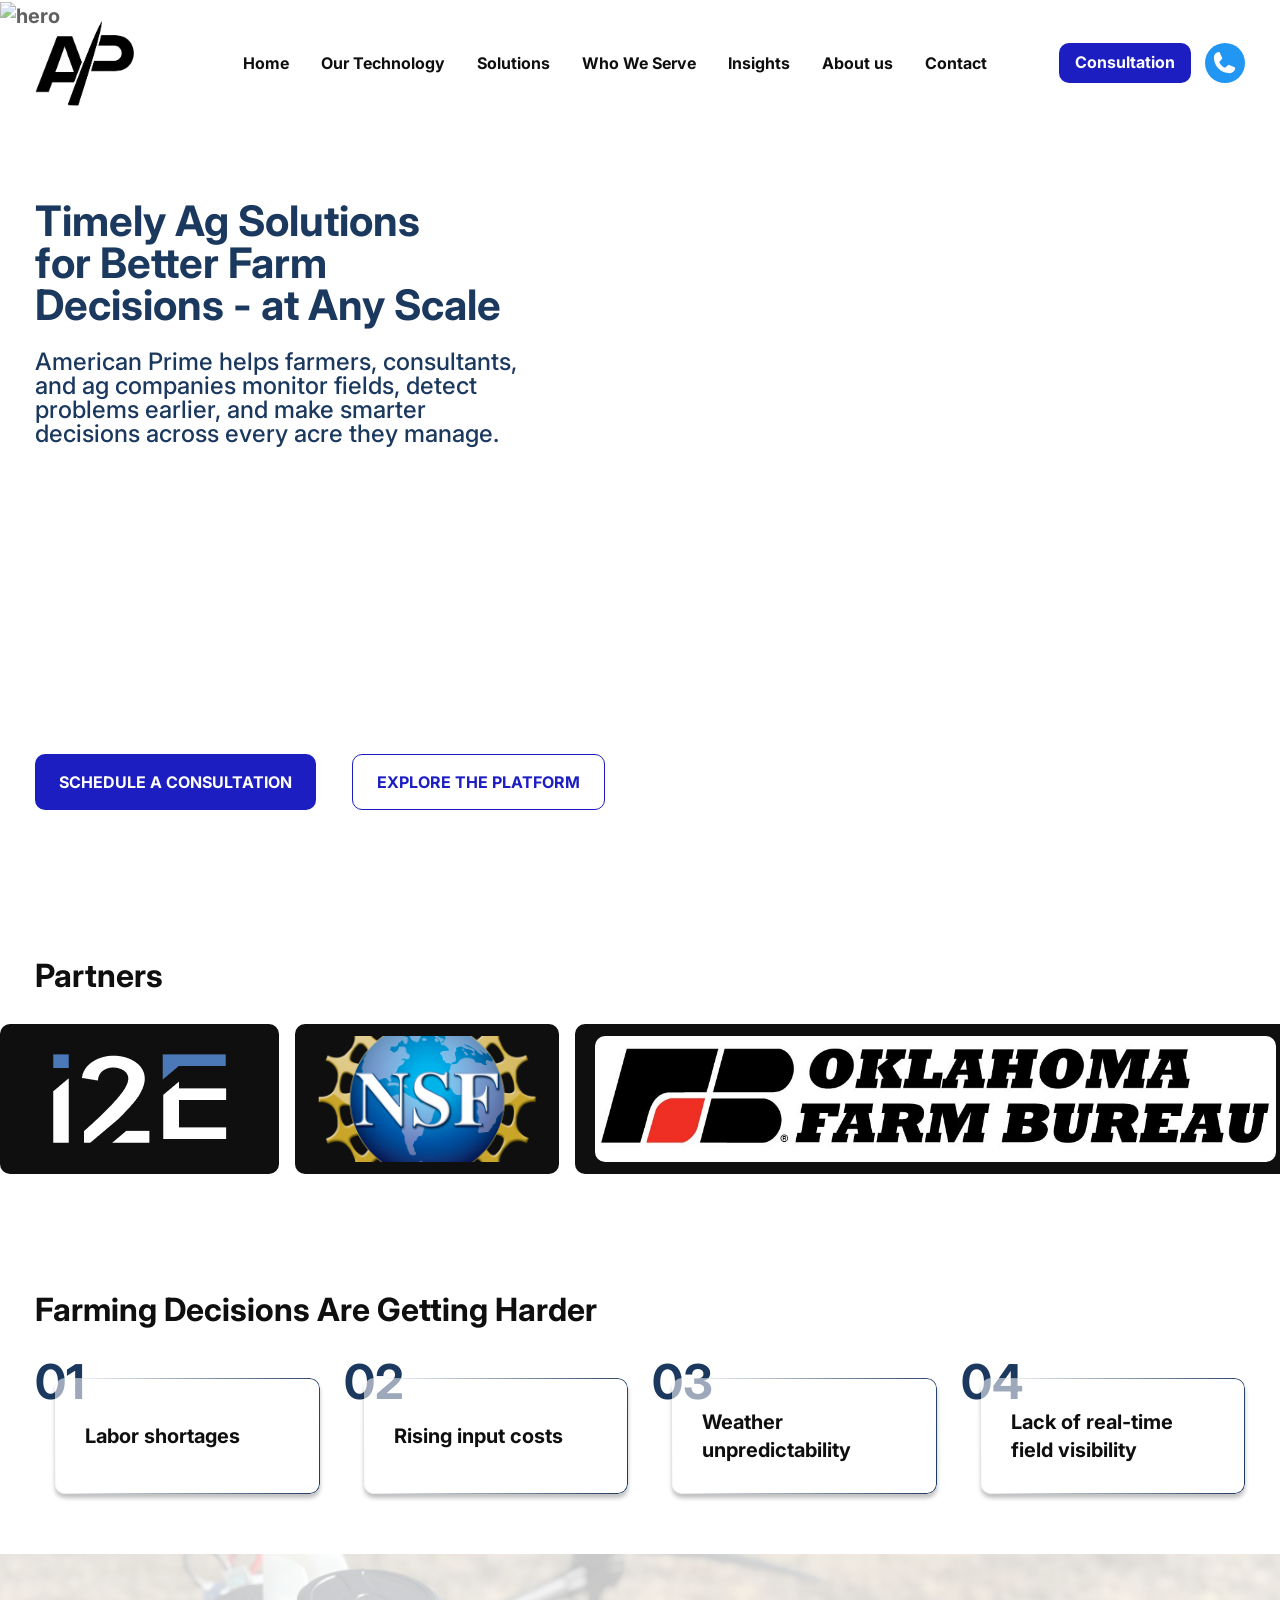
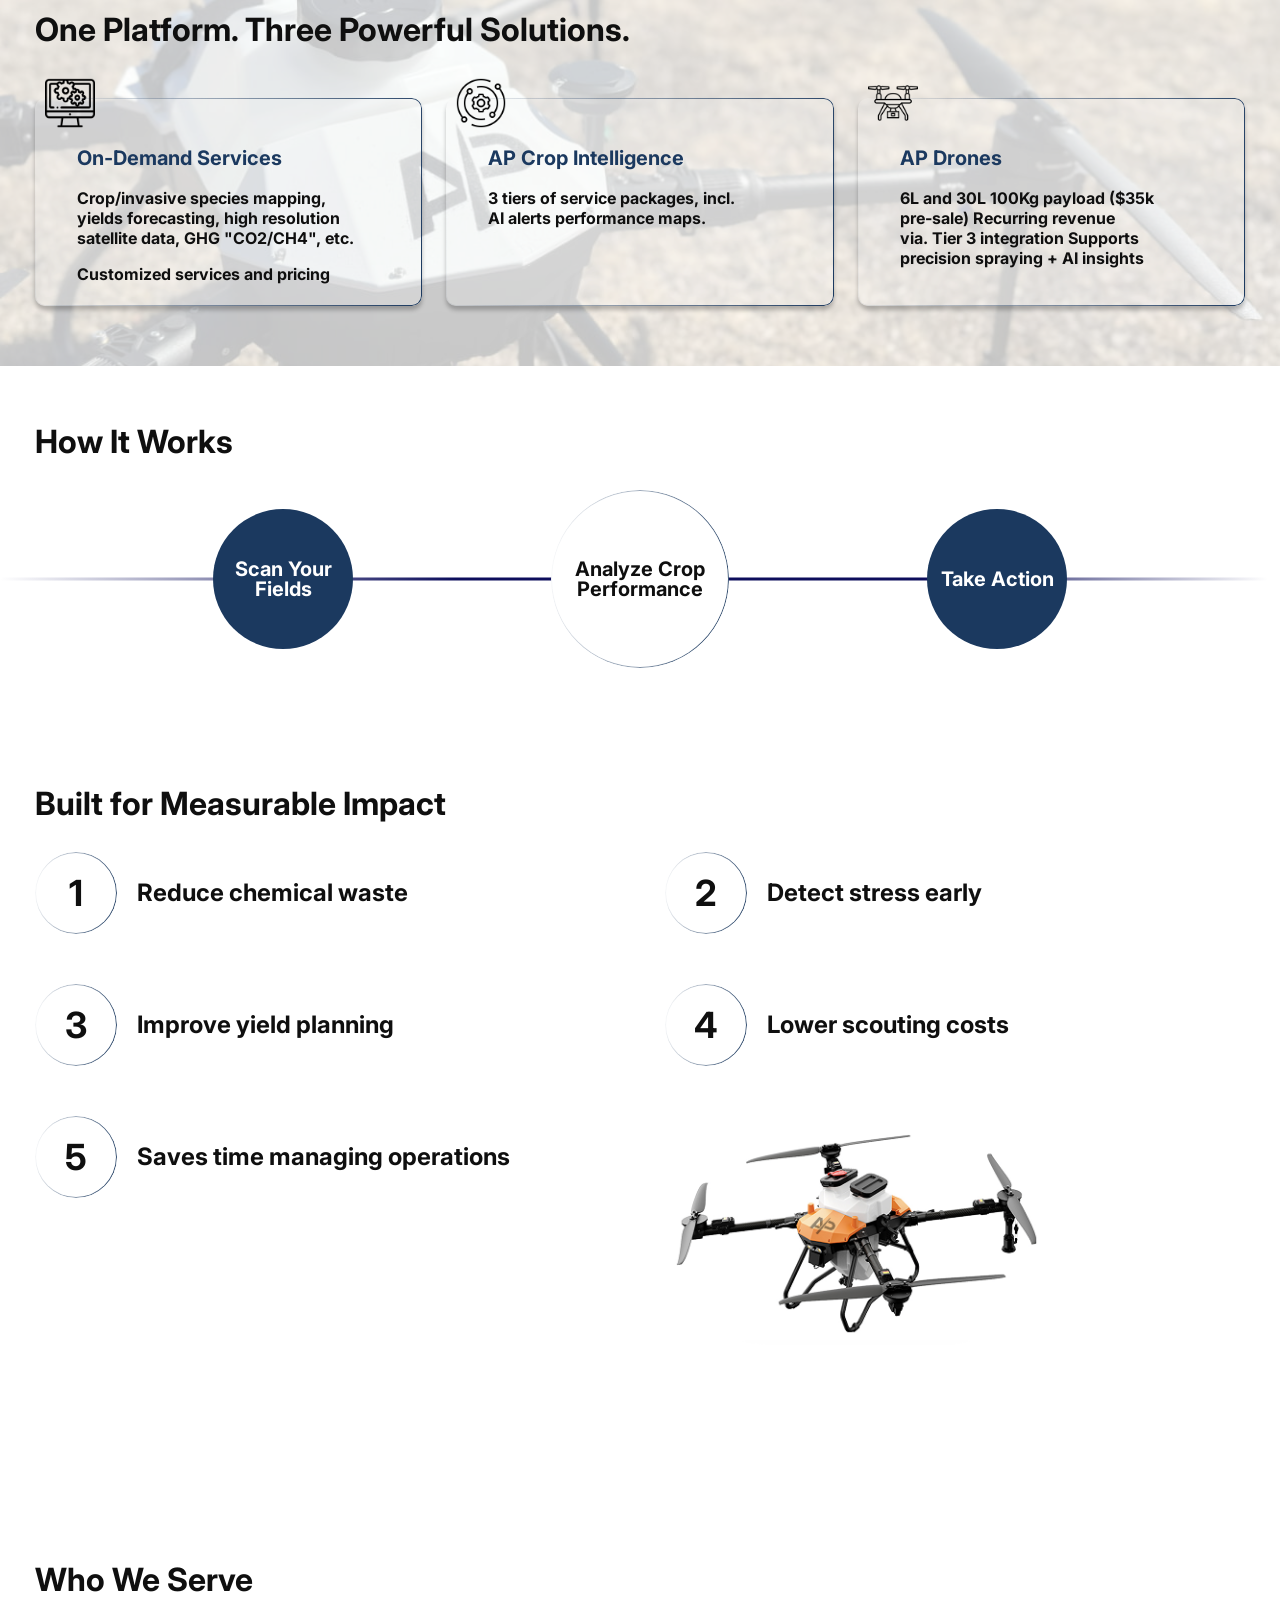
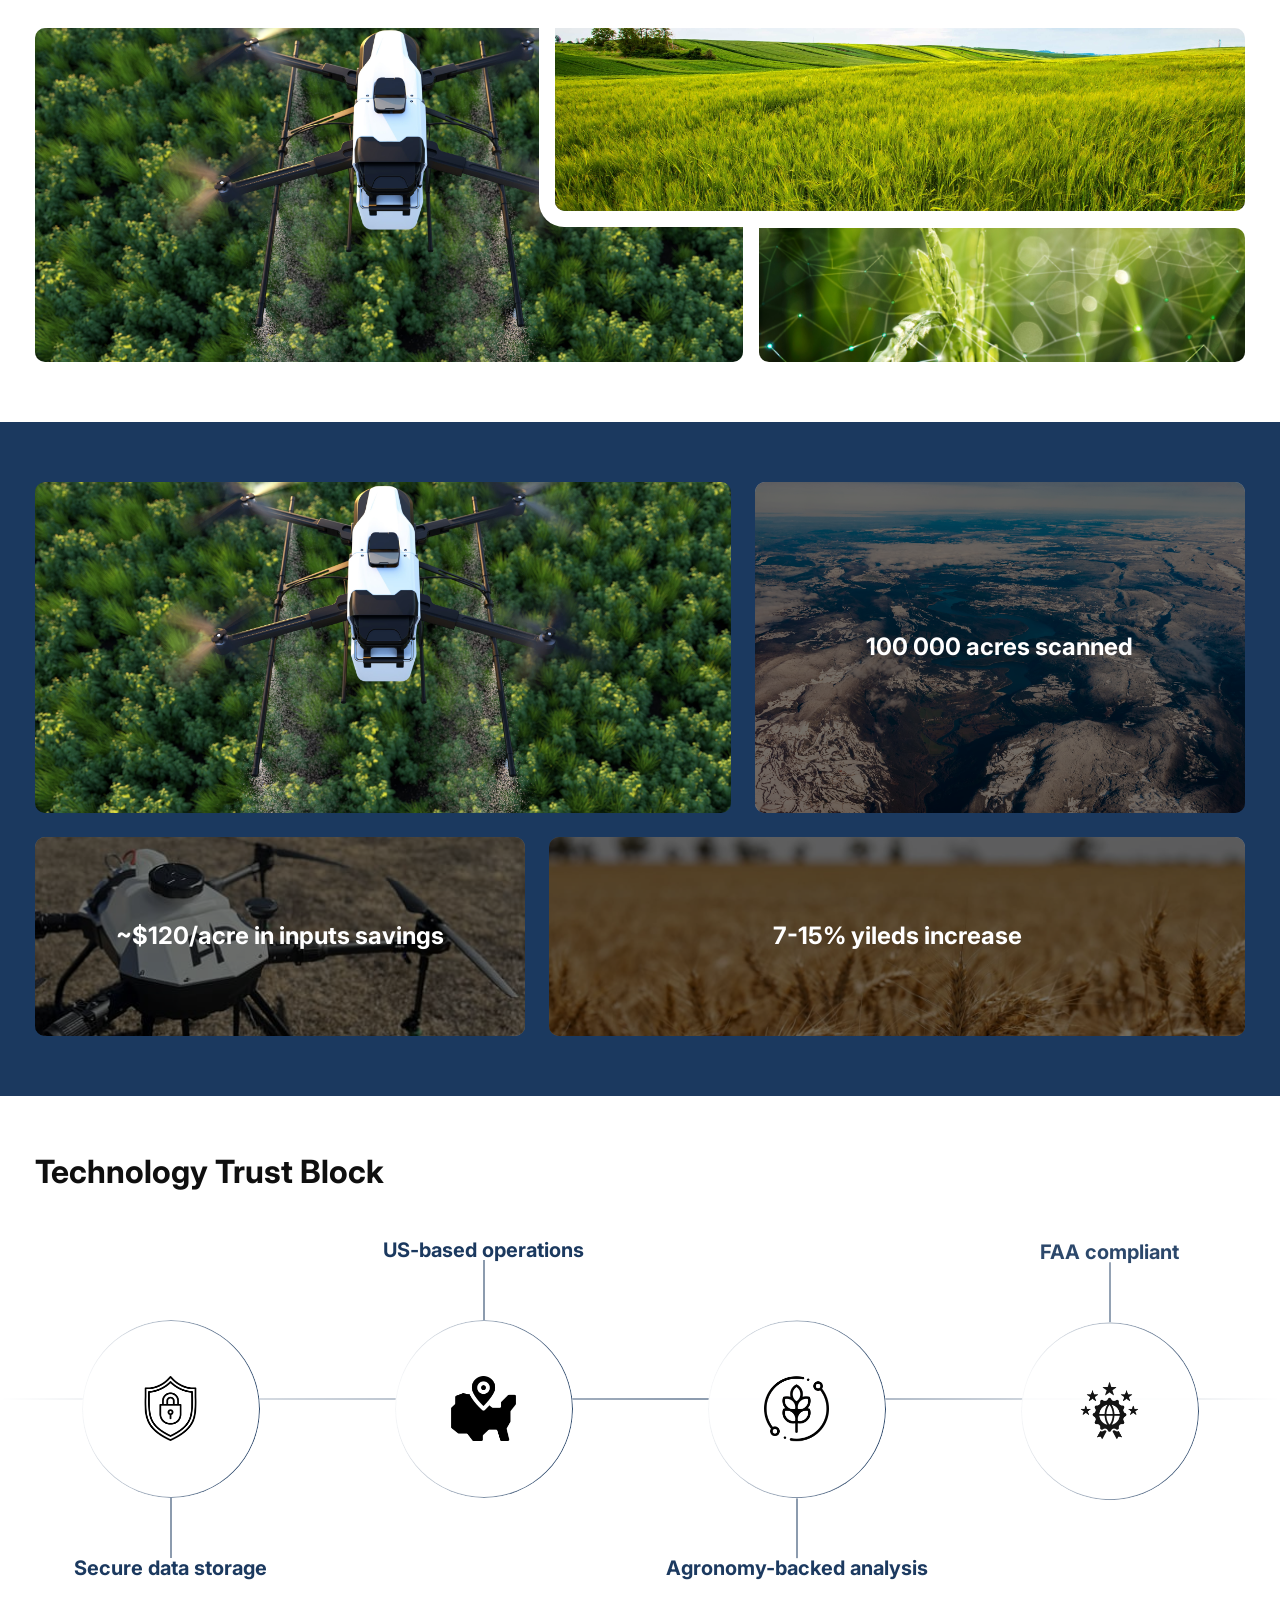
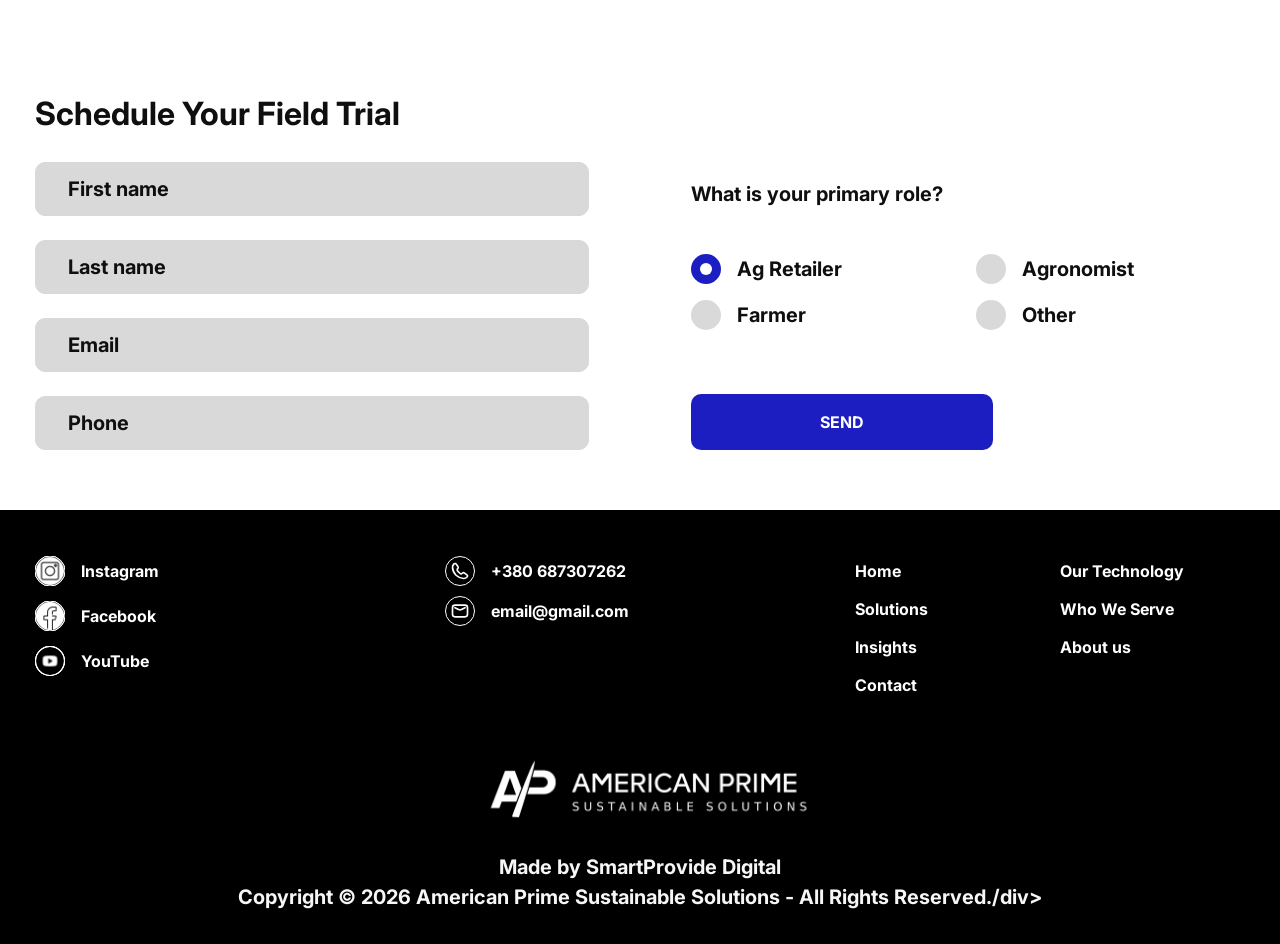
==== index.html @ 1220ad0c "Add files via upload" ====
<!doctype html>
<html lang="en">
<head>
    <meta charset="UTF-8" />
    <meta name="viewport" content="width=device-width, initial-scale=1.0" />

    <title>AmericanPrime</title>

    <!-- FAVICONS -->
    <link rel="icon" type="image/x-icon" href="./assets/images/favicon/favicon.ico" />
    <link rel="icon" type="image/svg+xml" href="./assets/images/favicon/favicon.svg" />
    <link rel="icon" type="image/png" sizes="96x96" href="./assets/images/favicon/favicon-96x96.png" />
    <link rel="apple-touch-icon" href="./assets/images/favicon/apple-touch-icon.png" />

  <script type="module" crossorigin src="./assets/js/vendor.min.js"></script>
  <script type="module" crossorigin src="./assets/js/main.min2.js"></script>
  <link rel="stylesheet" crossorigin href="./assets/css/style.min.css">
</head>
<body>
    <div class="wrapper" id="main">
        <header class="header" data-anim="fade-up" data-anim-delay="0.3">
            <div class="header__container">
                <a class="header__logo" href="#"><img src="./assets/images/logo.png" alt="AmericanPrime" /></a>
        
                <div class="header__menu menu">
                    <nav class="menu__nav">
                        <ul>
                            <li>
                                <a href="#">Home</a>
                            </li>
                            <li>
                                <a href="#">Our Technology</a>
                            </li>
                            <li class="sub-in">
                                <a href="#">Solutions</a>
                                <div class="menu__arrow">
                                    <svg class="icon">
                                        <use href="./assets/images/sprite.svg#icon-arrow"></use>
                                    </svg>
                                </div>
        
                                <div class="sub-list">
                                    <ul>
                                        <li>
                                            <a href="#">On-Demand Services</a>
                                        </li>
                                        <li>
                                            <a href="#">AP Crop Intelligence</a>
                                        </li>
                                        <li>
                                            <a href="#">AP Drones</a>
                                        </li>
                                    </ul>
                                </div>
                            </li>
                            <li class="sub-in">
                                <a href="#">Who We Serve</a>
                                <div class="menu__arrow">
                                    <svg class="icon">
                                        <use href="./assets/images/sprite.svg#icon-arrow"></use>
                                    </svg>
                                </div>
                                <div class="sub-list">
                                    <ul>
                                        <li>
                                            <a href="#">Farmers & Ranchers</a>
                                        </li>
                                        <li>
                                            <a href="#">Agronomists & Advisors</a>
                                        </li>
                                        <li>
                                            <a href="#">Enterprise & Ag Retail</a>
                                        </li>
                                    </ul>
                                </div>
                            </li>
                            <li>
                                <a href="#">Insights</a>
                            </li>
                            <li>
                                <a href="#">About us</a>
                            </li>
                            <li>
                                <a href="#">Contact</a>
                            </li>
                        </ul>
                    </nav>
        
                    <div class="menu__actions">
                        <button class="menu__btn btn" type="button" data-popup-target="#form-contact">
                            Consultation
                        </button>
                        <a href="tel:111111111" class="menu__link-phone" aria-label="main phone">
                            <svg class="icon">
                                <use href="./assets/images/sprite.svg#icon-phone"></use>
                            </svg>
                        </a>
                    </div>
        
                </div>
        
                <button class="header__burger js-menu-trigger" type="button" aria-label="open menu">
                    <span></span>
                </button>
            </div>
        </header>
        <main class="page page--main">
            <!-- HERO -->
            <section class="hero">
                <div class="hero__img" data-anim="fade-up" data-anim-delay="0.3">
                    <img src="./assets/images/hero.jpg" alt="hero" />
                </div>

                <div class="hero__container">

                    <h1 class="hero__title" data-anim="fade-up" data-anim-delay="0.4">
                        Timely Ag Solutions for Better Farm Decisions - at Any Scale
                    </h1>

                    <div class="hero__text" data-anim="fade-up" data-anim-delay="0.5">
                        <p>American Prime helps farmers, consultants, and ag companies monitor fields, detect
                            problems earlier, and make smarter decisions across every acre they manage.</p>
                    </div>
                    <div class="hero__blockquote">Crop Intelligence Platform • Precision Drone Systems • On-Demand
                        Field Services</div>
                    <div class="hero__actions">
                        <button class="hero__btn btn" data-anim="fade-up" data-anim-delay="0.6" type="button"
                            data-popup-target="#form-contact">
                            Schedule a Consultation
                        </button>
                        <a class="hero__btn btn btn-border" data-anim="fade-up" data-anim-delay="0.7" href="#">
                            Explore the Platform
                        </a>
                    </div>
                </div>
            </section>

            <!-- partners -->
            <div class="section section partners">
                <div class="partners__container">
                    <h2 class="partners__title title" data-anim="fade-up">Partners</h2>
                </div>
                <div class="marquee" data-anim="fade-up" data-anim-delay="0.3">
                    <div class="marquee-content " data-marquee data-marquee-space="16" data-marquee-speed="60">
                        <div class="marquee-img">
                            <img src="./assets/images/brands/01.png" alt="brand">
                        </div>
                        <div class="marquee-img">
                            <img src="./assets/images/brands/02.png" alt="brand">
                        </div>
                        <div class="marquee-img">
                            <img src="./assets/images/brands/03.jpg" alt="brand">
                        </div>
                        <div class="marquee-img">
                            <img src="./assets/images/brands/04.png" alt="brand">
                        </div>
                        <div class="marquee-img">
                            <img src="./assets/images/brands/05.jpg" alt="brand">
                        </div>
                        <div class="marquee-img">
                            <img src="./assets/images/brands/06.png" alt="brand">
                        </div>
                        <div class="marquee-img">
                            <img src="./assets/images/brands/07.png" alt="brand">
                        </div>
                    </div>
                </div>
            </div>

            <!-- Farming -->
            <section class="section farming">
                <div class="farming__container">
                    <h2 class="farming__title title" data-anim="fade-up">Farming Decisions Are Getting Harder</h2>
                    <ul class="farming__list" data-anim-stagger="true">
                        <li class="farming__item">
                            <div class="farming__item-text"><span>Labor shortages</span></div>
                        </li>
                        <li class="farming__item">
                            <div class="farming__item-text"><span>Rising input costs</span></div>
                        </li>
                        <li class="farming__item">
                            <div class="farming__item-text"><span>Weather unpredictability</span> </div>
                        </li>
                        <li class="farming__item">
                            <div class="farming__item-text"><span> Lack of real-time field visibility</span></div>
                        </li>
                    </ul>
                </div>
            </section>


            <!-- Platform -->
            <section class="section platform">
                <div class="platform__bg">
                    <img src="./assets/images/dron-bg.jpg" alt="platform bg">
                </div>
                <div class="platform__container">
                    <h2 class="platform__title title" data-anim="fade-up">One Platform. Three Powerful Solutions.</h2>
                    <ul class="platform__list" data-anim-stagger="true">
                        <li class="platform__item item-platform">
                            <div class="item-platform__icon">
                                <img src="./assets/images/icons/settings.png" alt="settings">
                            </div>
                            <div class="item-platform__content">
                                <h3 class="item-platform__title">On-Demand Services</h3>
                                <div class="item-platform__text">
                                    <p>Crop/invasive species mapping, yields forecasting, high resolution satellite
                                        data, GHG "CO2/CH4", etc.
                                    </p>
                                    <p>Customized services and pricing</p>
                                </div>
                            </div>
                        </li>
                        <li class="platform__item item-platform">
                            <div class="item-platform__icon">
                                <img src="./assets/images/icons/system.png" alt="system">
                            </div>
                            <div class="item-platform__content">
                                <h3 class="item-platform__title">AP Crop Intelligence</h3>
                                <div class="item-platform__text">
                                    <p>3 tiers of service packages, incl. AI alerts performance maps.
                                    </p>
                                </div>
                            </div>
                        </li>
                        <li class="platform__item item-platform">
                            <div class="item-platform__icon">
                                <img src="./assets/images/icons/drone.png" alt="dron">
                            </div>
                            <div class="item-platform__content">
                                <h3 class="item-platform__title">AP Drones</h3>
                                <div class="item-platform__text">
                                    <p>6L and 30L
                                        100Kg payload ($35k pre-sale)
                                        Recurring revenue via. Tier 3 integration
                                        Supports precision spraying + AI insights
                                    </p>
                                </div>
                            </div>
                        </li>
                    </ul>
                </div>
            </section>

            <!-- How It Works -->
            <section class="section how-works">
                <div class="how-works__container">
                    <h2 class="how-works__title title" data-anim="fade-up">How It Works</h2>
                    <ul class="how-works__list" data-anim-stagger="true">
                        <li class="how-works__item">
                            Scan Your Fields
                        </li>
                        <li class="how-works__item">
                            Analyze Crop Performance
                        </li>
                        <li class="how-works__item">
                            Take Action
                        </li>
                    </ul>
                </div>
            </section>

            <!-- Built for Measurable Impact -->

            <section class="section impact">
                <div class="impact__container">
                    <h2 class="impact__title title" data-anim="fade-up">Built for Measurable Impact</h2>

                    <ul class="impact__list" data-anim-stagger="true">
                        <li class="impact__item">
                            <div class="impact__item-num">1</div>
                            <div class="impact__item-text">Reduce chemical waste</div>
                        </li>
                        <li class="impact__item">
                            <div class="impact__item-num">2</div>
                            <div class="impact__item-text">Detect stress early</div>
                        </li>
                        <li class="impact__item">
                            <div class="impact__item-num">3</div>
                            <div class="impact__item-text">Improve yield planning</div>
                        </li>
                        <li class="impact__item">
                            <div class="impact__item-num">4</div>
                            <div class="impact__item-text">Lower scouting costs</div>
                        </li>
                        <li class="impact__item">
                            <div class="impact__item-num">5</div>
                            <div class="impact__item-text">Saves time managing operations</div>
                        </li>
                    </ul>

                    <div class="impact__img">
                        <img src="./assets/images/dron.png" alt="dron">
                    </div>
                </div>
            </section>

            <!-- Who We Serve -->
            <section class="section serve">
                <div class="serve__container">
                    <h2 class="serve__title title" data-anim="fade-up">Who We Serve</h2>

                    <div class="serve__grid" data-anim-stagger="true">
                        <a class="serve__card">
                            <img src="./assets/images/drone-1.jpg" alt="drone">
                            <span>Farmers & Ranchers</span>
                        </a>

                        <a class="serve__card">
                            <img src="./assets/images/countryside.jpg" alt="countryside">
                            <span>Enterprise / Ag Retail</span>
                        </a>

                        <a class="serve__card">
                            <img src="./assets/images/agriculture.jpg" alt="agriculture">
                            <span>Agronomists</span>
                        </a>
                    </div>
                </div>
            </section>


            <div class="section grid-img">
                <div class="grid-img__container">
                    <ul class="grid-img__list" data-anim-stagger="true">
                        <li class="grid-img__item">
                            <img src="./assets/images/drone-1.jpg" alt="drone">
                        </li>
                        <li class="grid-img__item">
                            <img src="./assets/images/aerial.jpg" alt="aerial">
                            <span>100 000 acres scanned</span>
                        </li>
                        <li class="grid-img__item">
                            <img src="./assets/images/dron-mini.jpg" alt="drone">
                            <span>~$120/acre in inputs savings</span>
                        </li>
                        <li class="grid-img__item">
                            <img src="./assets/images/wheat.jpg" alt="wheat">
                            <span>7-15% yileds increase</span>
                        </li>
                    </ul>
                </div>
            </div>

            <!-- Technology Trust Block -->

            <section class="section trust">
                <div class="trust__container">
                    <h2 class="trust__title title" data-anim="fade-up">Technology Trust Block</h2>

                    <ul class="trust__list" data-anim-stagger="true">
                        <li class="trust__item">
                            <div class="trust__item-icon">
                                <img src="./assets/images/icons/protected.png" alt="protected">
                            </div>

                            <div class="trust__item-title">Secure data storage</div>
                        </li>
                        <li class="trust__item">
                            <div class="trust__item-icon">
                                <img src="./assets/images/icons/usa.png" alt="usa">
                            </div>

                            <div class="trust__item-title">US-based operations</div>
                        </li>
                        <li class="trust__item">
                            <div class="trust__item-icon">
                                <img src="./assets/images/icons/agronomy.png" alt="agronomy">
                            </div>

                            <div class="trust__item-title">Agronomy-backed analysis</div>
                        </li>
                        <li class="trust__item">
                            <div class="trust__item-icon">
                                <img src="./assets/images/icons/assurance.png" alt="assurance">
                            </div>

                            <div class="trust__item-title">FAA compliant</div>
                        </li>
                    </ul>
                </div>
            </section>

            <!-- form -->
            <section class="section form" id="form-main">
                <div class="form__container">
                    <div class="form__wrap">
                        <h2 class="form__title title" data-anim="fade-up">Schedule Your Field Trial</h2>
                        <form action="">
                            <div class="form-grid" data-anim="fade-up" data-anim-delay="0.4">
                                <div class="form-col">
                                    <div class="form-group">
                                        <input class="form-input" type="text" name="" id="contact-fist-name" required
                                            placeholder="First name">
                                    </div>
                                    <div class="form-group">
                                        <input class="form-input" type="text" name="" id="contact-last-name" required
                                            placeholder="Last name">
                                    </div>


                                    <div class="form-group">
                                        <input class="form-input" type="email" name="" id="contact-email" required
                                            placeholder="Email">
                                    </div>
                                    <div class="form-group">
                                        <input class="form-input" type="text" name="" id="contact-phone" required
                                            placeholder="Phone">
                                    </div>
                                </div>
                                <div class="form-col">
                                    <fieldset class="radio-fieldset">
                                        <legend class="radio-fieldset__title">What is your primary role?</legend>

                                        <div class="radio-fieldset__grid">
                                            <label class="custom-radio">
                                                <input type="radio" name="primary_role" value="ag_retailer"
                                                    class="custom-radio__input" checked>
                                                <span class="custom-radio__box"></span>
                                                <span class="custom-radio__text">Ag Retailer</span>
                                            </label>

                                            <label class="custom-radio">
                                                <input type="radio" name="primary_role" value="agronomist"
                                                    class="custom-radio__input">
                                                <span class="custom-radio__box"></span>
                                                <span class="custom-radio__text">Agronomist</span>
                                            </label>

                                            <label class="custom-radio">
                                                <input type="radio" name="primary_role" value="farmer"
                                                    class="custom-radio__input">
                                                <span class="custom-radio__box"></span>
                                                <span class="custom-radio__text">Farmer</span>
                                            </label>

                                            <label class="custom-radio">
                                                <input type="radio" name="primary_role" value="other"
                                                    class="custom-radio__input">
                                                <span class="custom-radio__box"></span>
                                                <span class="custom-radio__text">Other</span>
                                            </label>
                                        </div>
                                    </fieldset>
                                    <button class="btn" type="submit">Send</button>
                                </div>
                            </div>
                        </form>
                    </div>
                </div>
            </section>
        </main>

        <footer class="footer">
            <div class="footer__container">
                <div class="footer__row">
                    <div class="footer__social social">
                        <ul class="social__list">
                            <li class="social__item">
                                <a href="#" class="social__link" aria-label="Instagram" target="_blank" rel="noopener">
                                    <span class="social__icon">
                                        <svg width="30" height="30" viewBox="0 0 30 30" fill="none"
                                            xmlns="http://www.w3.org/2000/svg" xmlns:xlink="http://www.w3.org/1999/xlink">
                                            <rect width="30" height="30" rx="15" fill="white" />
                                            <rect width="30" height="30" rx="15" fill="url(#pattern0_127_226)" />
                                            <defs>
                                                <pattern id="pattern0_127_226" patternContentUnits="objectBoundingBox" width="1"
                                                    height="1">
                                                    <use xlink:href="#image0_127_226" transform="scale(0.00195312)" />
                                                </pattern>
                                                <image id="image0_127_226" width="512" height="512" preserveAspectRatio="none"
                                                    xlink:href="[data-uri]" />
                                            </defs>
                                        </svg>
                                    </span>
                                    <span class="social__text">Instagram</span>
                                </a>
        
        
                            </li>
                            <li class="social__item"> <a href="#" class="social__link" aria-label="Facebook" target="_blank"
                                    rel="noopener">
                                    <span class="social__icon">
                                        <svg width="30" height="30" viewBox="0 0 30 30" fill="none"
                                            xmlns="http://www.w3.org/2000/svg" xmlns:xlink="http://www.w3.org/1999/xlink">
                                            <rect width="30" height="30" rx="15" fill="white" />
                                            <rect width="30" height="30" rx="15" fill="url(#pattern0_127_225)" />
                                            <defs>
                                                <pattern id="pattern0_127_225" patternContentUnits="objectBoundingBox" width="1"
                                                    height="1">
                                                    <use xlink:href="#image0_127_225" transform="scale(0.00195312)" />
                                                </pattern>
                                                <image id="image0_127_225" width="512" height="512" preserveAspectRatio="none"
                                                    xlink:href="[data-uri]" />
                                            </defs>
                                        </svg>
        
                                    </span>
                                    <span class="social__text">Facebook</span>
                                </a>
                            </li>
                            <li class="social__item"> <a href="#" class="social__link" aria-label="YouTube" target="_blank"
                                    rel="noopener">
                                    <span class="social__icon">
                                        <svg width="29" height="29" viewBox="0 0 29 29" fill="none"
                                            xmlns="http://www.w3.org/2000/svg" xmlns:xlink="http://www.w3.org/1999/xlink">
                                            <rect x="0.5" y="0.5" width="28" height="28" rx="14" fill="white" />
                                            <rect x="0.5" y="0.5" width="28" height="28" rx="14"
                                                fill="url(#pattern0_127_227)" />
                                            <rect x="0.5" y="0.5" width="28" height="28" rx="14" stroke="white" />
                                            <defs>
                                                <pattern id="pattern0_127_227" patternContentUnits="objectBoundingBox" width="1"
                                                    height="1">
                                                    <use xlink:href="#image0_127_227" transform="scale(0.00195312)" />
                                                </pattern>
                                                <image id="image0_127_227" width="512" height="512" preserveAspectRatio="none"
                                                    xlink:href="[data-uri]" />
                                            </defs>
                                        </svg>
                                    </span>
                                    <span class="social__text">YouTube</span>
                                </a>
                            </li>
                        </ul>
                    </div>
        
        
                    <div class="footer__contacts contacts">
                        <ul class="contacts__list">
                            <li class="contacts__item">
                                <a class="contacts__link" href="tel:+380687307262">
                                    <span class="contacts__icon">
                                        <svg width="24" height="24" viewBox="0 0 24 24" fill="none"
                                            xmlns="http://www.w3.org/2000/svg">
                                            <path
                                                d="M11.7925 14.742L9.25195 12.2057C8.43422 11.3893 8.43422 10.0657 9.25195 9.24935C9.98275 8.51977 10.071 7.36701 9.45987 6.53498L7.37385 3.69514C6.75631 2.85444 5.53346 2.76108 4.79506 3.49826C3.67086 4.62058 2.91814 6.10588 3.00713 7.6906C3.44184 15.4326 9.49836 20.6079 16.3476 20.993C17.9183 21.0813 19.3811 20.3229 20.4935 19.2123C21.2429 18.4642 21.148 17.2252 20.2933 16.5995L17.4726 14.5344C16.6392 13.9242 15.4845 14.0124 14.7537 14.742C13.936 15.5583 12.6102 15.5583 11.7925 14.742Z"
                                                stroke="white" stroke-width="2" stroke-linecap="round"
                                                stroke-linejoin="round" />
                                        </svg>
                                    </span>
                                    <span class="contacts__text">+380 687307262</span>
                                </a>
                            </li>
                            <li class="contacts__item">
                                <a class="contacts__link" href="mailto:essentials.dp@gmail.com">
                                    <span class="contacts__icon">
                                        <svg width="24" height="24" viewBox="0 0 24 24" fill="none"
                                            xmlns="http://www.w3.org/2000/svg">
                                            <path
                                                d="M6 8L10.2111 10.1056C11.3373 10.6686 12.6627 10.6686 13.7889 10.1056L18 8M6 19H18C19.6569 19 21 17.6569 21 16V8C21 6.34315 19.6569 5 18 5H6C4.34315 5 3 6.34315 3 8V16C3 17.6569 4.34315 19 6 19Z"
                                                stroke="white" stroke-width="2" stroke-linecap="round"
                                                stroke-linejoin="round" />
                                        </svg>
                                    </span>
                                    <span class="contacts__text">
                                        email@gmail.com
                                    </span>
                                </a>
                            </li>
                        </ul>
                    </div>
        
                    <nav class="footer__nav">
                        <ul class="footer__list">
                            <li>
                                <a href="#">Home</a>
                            </li>
                            <li>
                                <a href="#">Our Technology</a>
                            </li>
                            <li>
                                <a href="#">Solutions</a>
                            </li>
                            <li>
                                <a href="#">Who We Serve</a>
                            </li>
                            <li>
                                <a href="#">Insights</a>
                            </li>
                            <li>
                                <a href="#">About us</a>
                            </li>
                            <li>
                                <a href="#">Contact</a>
                            </li>
                        </ul>
                    </nav>
                </div>
        
                <div class="footer__bottom">
                    <a href="#" class="footer__logo"><img src="./assets/images/logo-footer.png" alt="AmericanPrime" /></a>
        
                    <div class="footer__copyright">Made by SmartProvide Digital<br>
                        Copyright © 2026 American Prime Sustainable Solutions - All Rights Reserved./div>
                    </div>
                </div>
        </footer>    </div>
    <div id="form-contact" class="popup" aria-hidden="true">
        <div class="popup__wrapper">
    
            <div class="popup__content">
                <button class="popup__close close-popup" data-close-popup aria-label="Close" type="button"></button>
    
                <div class="popup__body">
                    <h2 class="popup__title">
                        Are you
                    </h2>
    
                    <form action="">
                        <div class="radio-fieldset__grid">
                            <label class="custom-radio">
                                <input type="radio" name="primary_role" value="farmer-ranchers" class="custom-radio__input"
                                    checked>
                                <span class="custom-radio__box"></span>
                                <span class="custom-radio__text">farmer/ranchers</span>
                            </label>
    
                            <label class="custom-radio">
                                <input type="radio" name="primary_role" value="enterprise-advisor"
                                    class="custom-radio__input">
                                <span class="custom-radio__box"></span>
                                <span class="custom-radio__text">enterprise/advisor</span>
                            </label>
    
                            <label class="custom-radio">
                                <input type="radio" name="primary_role" value="other" class="custom-radio__input">
                                <span class="custom-radio__box"></span>
                                <span class="custom-radio__text">Other</span>
                            </label>
                        </div>
                        <div class="form-group">
                            <input class="form-input" type="text" name="" id="name" required placeholder="Name">
                        </div>
                        <div class="form-group">
                            <input class="form-input" type="text" name="" id="farm-size" required placeholder="Farm size">
                            <div class="form-info">for enterprise/advisor instead of farm size - company name</div>
                        </div>
    
                        <div class="form-group">
                            <input class="form-input" type="email" name="" id="email" required placeholder="Email">
                        </div>
                        <div class="form-group">
                            <input class="form-input" type="text" name="" id="phone" required placeholder="Phone">
                        </div>
    
                        <button class="btn" type="submit">Send</button>
                    </form>
                </div>
            </div>
    
        </div>
    </div>
    
    <div id="form-success" class="popup" aria-hidden="true">
        <div class="popup__wrapper">
    
            <div class="popup__content">
                <button class="popup__close close-popup" data-close-popup aria-label="Close" type="button"></button>
    
                <div class="popup__body">
                    <h2 class="popup__title">
                        Дякуємо!
                    </h2>
                    <div class="popup__text">
                        <p>Ми звʼяжемось з вами протягом 24 годин</p>
                    </div>
                    <button class="btn" type="button" data-close-popup>Ок
                    </button>
                </div>
            </div>
        </div>
    </div></body>

</html>
---- assets/css/style.min.css ----
@charset "UTF-8";:root{--swiper-theme-color: #007aff}:host{position:relative;display:block;margin-left:auto;margin-right:auto;z-index:1}.swiper{margin-left:auto;margin-right:auto;position:relative;overflow:hidden;list-style:none;padding:0;z-index:1;display:block}.swiper-vertical>.swiper-wrapper{flex-direction:column}.swiper-wrapper{position:relative;width:100%;height:100%;z-index:1;display:flex;transition-property:transform;transition-timing-function:var(--swiper-wrapper-transition-timing-function, initial);box-sizing:content-box}.swiper-android .swiper-slide,.swiper-ios .swiper-slide,.swiper-wrapper{transform:translateZ(0)}.swiper-horizontal{touch-action:pan-y}.swiper-vertical{touch-action:pan-x}.swiper-slide{flex-shrink:0;width:100%;height:100%;position:relative;transition-property:transform;display:block}.swiper-slide-invisible-blank{visibility:hidden}.swiper-autoheight,.swiper-autoheight .swiper-slide{height:auto}.swiper-autoheight .swiper-wrapper{align-items:flex-start;transition-property:transform,height}.swiper-backface-hidden .swiper-slide{transform:translateZ(0);backface-visibility:hidden}.swiper-3d.swiper-css-mode .swiper-wrapper{perspective:75rem}.swiper-3d .swiper-wrapper{transform-style:preserve-3d}.swiper-3d{perspective:75rem}.swiper-3d .swiper-slide,.swiper-3d .swiper-cube-shadow{transform-style:preserve-3d}.swiper-css-mode>.swiper-wrapper{overflow:auto;scrollbar-width:none;-ms-overflow-style:none}.swiper-css-mode>.swiper-wrapper::-webkit-scrollbar{display:none}.swiper-css-mode>.swiper-wrapper>.swiper-slide{scroll-snap-align:start start}.swiper-css-mode.swiper-horizontal>.swiper-wrapper{scroll-snap-type:x mandatory}.swiper-css-mode.swiper-horizontal>.swiper-wrapper>.swiper-slide:first-child{margin-inline-start:var(--swiper-slides-offset-before);scroll-margin-inline-start:var(--swiper-slides-offset-before)}.swiper-css-mode.swiper-horizontal>.swiper-wrapper>.swiper-slide:last-child{margin-inline-end:var(--swiper-slides-offset-after)}.swiper-css-mode.swiper-vertical>.swiper-wrapper{scroll-snap-type:y mandatory}.swiper-css-mode.swiper-vertical>.swiper-wrapper>.swiper-slide:first-child{margin-block-start:var(--swiper-slides-offset-before);scroll-margin-block-start:var(--swiper-slides-offset-before)}.swiper-css-mode.swiper-vertical>.swiper-wrapper>.swiper-slide:last-child{margin-block-end:var(--swiper-slides-offset-after)}.swiper-css-mode.swiper-free-mode>.swiper-wrapper{scroll-snap-type:none}.swiper-css-mode.swiper-free-mode>.swiper-wrapper>.swiper-slide{scroll-snap-align:none}.swiper-css-mode.swiper-centered>.swiper-wrapper:before{content:"";flex-shrink:0;order:9999}.swiper-css-mode.swiper-centered>.swiper-wrapper>.swiper-slide{scroll-snap-align:center center;scroll-snap-stop:always}.swiper-css-mode.swiper-centered.swiper-horizontal>.swiper-wrapper>.swiper-slide:first-child{margin-inline-start:var(--swiper-centered-offset-before)}.swiper-css-mode.swiper-centered.swiper-horizontal>.swiper-wrapper:before{height:100%;min-height:1px;width:var(--swiper-centered-offset-after)}.swiper-css-mode.swiper-centered.swiper-vertical>.swiper-wrapper>.swiper-slide:first-child{margin-block-start:var(--swiper-centered-offset-before)}.swiper-css-mode.swiper-centered.swiper-vertical>.swiper-wrapper:before{width:100%;min-width:1px;height:var(--swiper-centered-offset-after)}.swiper-3d .swiper-slide-shadow,.swiper-3d .swiper-slide-shadow-left,.swiper-3d .swiper-slide-shadow-right,.swiper-3d .swiper-slide-shadow-top,.swiper-3d .swiper-slide-shadow-bottom{position:absolute;left:0;top:0;width:100%;height:100%;pointer-events:none;z-index:10}.swiper-3d .swiper-slide-shadow{background:#00000026}.swiper-3d .swiper-slide-shadow-left{background-image:linear-gradient(to left,#00000080,#0000)}.swiper-3d .swiper-slide-shadow-right{background-image:linear-gradient(to right,#00000080,#0000)}.swiper-3d .swiper-slide-shadow-top{background-image:linear-gradient(to top,#00000080,#0000)}.swiper-3d .swiper-slide-shadow-bottom{background-image:linear-gradient(to bottom,#00000080,#0000)}.swiper-lazy-preloader{width:2.625rem;height:2.625rem;position:absolute;left:50%;top:50%;margin-left:-1.3125rem;margin-top:-1.3125rem;z-index:10;transform-origin:50%;box-sizing:border-box;border:.25rem solid var(--swiper-preloader-color, var(--swiper-theme-color));border-radius:50%;border-top-color:transparent}:is(.swiper:not(.swiper-watch-progress),.swiper-watch-progress .swiper-slide-visible) .swiper-lazy-preloader{animation:swiper-preloader-spin 1s infinite linear}.swiper-lazy-preloader-white{--swiper-preloader-color: #fff}.swiper-lazy-preloader-black{--swiper-preloader-color: #000}@keyframes swiper-preloader-spin{0%{transform:rotate(0)}to{transform:rotate(360deg)}}.swiper-scrollbar{border-radius:var(--swiper-scrollbar-border-radius, 10px);position:relative;touch-action:none;background:var(--swiper-scrollbar-bg-color, rgba(0, 0, 0, .1))}.swiper-scrollbar-disabled>.swiper-scrollbar,.swiper-scrollbar.swiper-scrollbar-disabled{display:none!important}.swiper-horizontal>.swiper-scrollbar,.swiper-scrollbar.swiper-scrollbar-horizontal{position:absolute;left:var(--swiper-scrollbar-sides-offset, 1%);bottom:var(--swiper-scrollbar-bottom, 4px);top:var(--swiper-scrollbar-top, auto);z-index:50;height:var(--swiper-scrollbar-size, 4px);width:calc(100% - 2 * var(--swiper-scrollbar-sides-offset, 1%))}.swiper-vertical>.swiper-scrollbar,.swiper-scrollbar.swiper-scrollbar-vertical{position:absolute;left:var(--swiper-scrollbar-left, auto);right:var(--swiper-scrollbar-right, 4px);top:var(--swiper-scrollbar-sides-offset, 1%);z-index:50;width:var(--swiper-scrollbar-size, 4px);height:calc(100% - 2 * var(--swiper-scrollbar-sides-offset, 1%))}.swiper-scrollbar-drag{height:100%;width:100%;position:relative;background:var(--swiper-scrollbar-drag-bg-color, rgba(0, 0, 0, .5));border-radius:var(--swiper-scrollbar-border-radius, 10px);left:0;top:0}.swiper-scrollbar-cursor-drag{cursor:move}.swiper-scrollbar-lock{display:none}.glightbox-container{width:100%;height:100%;position:fixed;top:0;left:0;z-index:999999!important;overflow:hidden;-ms-touch-action:none;touch-action:none;-webkit-text-size-adjust:100%;-moz-text-size-adjust:100%;-ms-text-size-adjust:100%;text-size-adjust:100%;-webkit-backface-visibility:hidden;backface-visibility:hidden;outline:0}.glightbox-container.inactive{display:none}.glightbox-container .gcontainer{position:relative;width:100%;height:100%;z-index:9999;overflow:hidden}.glightbox-container .gslider{-webkit-transition:-webkit-transform .4s ease;transition:-webkit-transform .4s ease;transition:transform .4s ease;transition:transform .4s ease,-webkit-transform .4s ease;height:100%;left:0;top:0;width:100%;position:relative;overflow:hidden;display:-webkit-box!important;display:-ms-flexbox!important;display:flex!important;-webkit-box-pack:center;-ms-flex-pack:center;justify-content:center;-webkit-box-align:center;-ms-flex-align:center;align-items:center;-webkit-transform:translate3d(0,0,0);transform:translateZ(0)}.glightbox-container .gslide{width:100%;position:absolute;-webkit-user-select:none;-moz-user-select:none;-ms-user-select:none;user-select:none;display:-webkit-box;display:-ms-flexbox;display:flex;-webkit-box-align:center;-ms-flex-align:center;align-items:center;-webkit-box-pack:center;-ms-flex-pack:center;justify-content:center;opacity:0}.glightbox-container .gslide.current{opacity:1;z-index:99999;position:relative}.glightbox-container .gslide.prev{opacity:1;z-index:9999}.glightbox-container .gslide-inner-content{width:100%}.glightbox-container .ginner-container{position:relative;width:100%;display:-webkit-box;display:-ms-flexbox;display:flex;-webkit-box-pack:center;-ms-flex-pack:center;justify-content:center;-webkit-box-orient:vertical;-webkit-box-direction:normal;-ms-flex-direction:column;flex-direction:column;max-width:100%;margin:auto;height:100vh}.glightbox-container .ginner-container.gvideo-container{width:100%}.glightbox-container .ginner-container.desc-bottom,.glightbox-container .ginner-container.desc-top{-webkit-box-orient:vertical;-webkit-box-direction:normal;-ms-flex-direction:column;flex-direction:column}.glightbox-container .ginner-container.desc-left,.glightbox-container .ginner-container.desc-right{max-width:100%!important}.gslide iframe,.gslide video{outline:0!important;border:none;min-height:10.3125rem;-webkit-overflow-scrolling:touch;-ms-touch-action:auto;touch-action:auto}.gslide:not(.current){pointer-events:none}.gslide-image{-webkit-box-align:center;-ms-flex-align:center;align-items:center}.gslide-image img{max-height:100vh;display:block;padding:0;float:none;outline:0;border:none;-webkit-user-select:none;-moz-user-select:none;-ms-user-select:none;user-select:none;max-width:100vw;width:auto;height:auto;-o-object-fit:cover;object-fit:cover;-ms-touch-action:none;touch-action:none;margin:auto;min-width:12.5rem}.desc-bottom .gslide-image img,.desc-top .gslide-image img{width:auto}.desc-left .gslide-image img,.desc-right .gslide-image img{width:auto;max-width:100%}.gslide-image img.zoomable{position:relative}.gslide-image img.dragging{cursor:-webkit-grabbing!important;cursor:grabbing!important;-webkit-transition:none;transition:none}.gslide-video{position:relative;max-width:100vh;width:100%!important}.gslide-video .plyr__poster-enabled.plyr--loading .plyr__poster{display:none}.gslide-video .gvideo-wrapper{width:100%;margin:auto}.gslide-video:before{content:"";position:absolute;width:100%;height:100%;background:#ff000057;display:none}.gslide-video.playing:before{display:none}.gslide-video.fullscreen{max-width:100%!important;min-width:100%;height:75vh}.gslide-video.fullscreen video{max-width:100%!important;width:100%!important}.gslide-inline{background:#fff;text-align:left;max-height:calc(100vh - 2.5rem);overflow:auto;max-width:100%;margin:auto}.gslide-inline .ginlined-content{padding:1.25rem;width:100%}.gslide-inline .dragging{cursor:-webkit-grabbing!important;cursor:grabbing!important;-webkit-transition:none;transition:none}.ginlined-content{overflow:auto;display:block!important;opacity:1}.gslide-external{display:-webkit-box;display:-ms-flexbox;display:flex;width:100%;min-width:100%;background:#fff;padding:0;overflow:auto;max-height:75vh;height:100%}.gslide-media{display:-webkit-box;display:-ms-flexbox;display:flex;width:auto}.zoomed .gslide-media{-webkit-box-shadow:none!important;box-shadow:none!important}.desc-bottom .gslide-media,.desc-top .gslide-media{margin:0 auto;-webkit-box-orient:vertical;-webkit-box-direction:normal;-ms-flex-direction:column;flex-direction:column}.gslide-description{position:relative;-webkit-box-flex:1;-ms-flex:1 0 100%;flex:1 0 100%}.gslide-description.description-left,.gslide-description.description-right{max-width:100%}.gslide-description.description-bottom,.gslide-description.description-top{margin:0 auto;width:100%}.gslide-description p{margin-bottom:.75rem}.gslide-description p:last-child{margin-bottom:0}.zoomed .gslide-description,.glightbox-button-hidden{display:none}.glightbox-mobile .glightbox-container .gslide-description{height:auto!important;width:100%;position:absolute;bottom:0;padding:1.1875rem .6875rem 3.125rem;max-width:100vw!important;-webkit-box-ordinal-group:3!important;-ms-flex-order:2!important;order:2!important;max-height:78vh;overflow:auto!important;background:-webkit-gradient(linear,left top,left bottom,from(rgba(0,0,0,0)),to(rgba(0,0,0,.75)));background:linear-gradient(to bottom,#0000 0,#000000bf);-webkit-transition:opacity .3s linear;transition:opacity .3s linear}.glightbox-mobile .glightbox-container .gslide-title{color:#fff;font-size:1em}.glightbox-mobile .glightbox-container .gslide-desc{color:#a1a1a1}.glightbox-mobile .glightbox-container .gslide-desc a{color:#fff;font-weight:700}.glightbox-mobile .glightbox-container .gslide-desc *{color:inherit}.glightbox-mobile .glightbox-container .gslide-desc .desc-more{color:#fff;opacity:.4}.gdesc-open .gslide-media{-webkit-transition:opacity .5s ease;transition:opacity .5s ease;opacity:.4}.gdesc-open .gdesc-inner{padding-bottom:1.875rem}.gdesc-closed .gslide-media{-webkit-transition:opacity .5s ease;transition:opacity .5s ease;opacity:1}.greset{-webkit-transition:all .3s ease;transition:all .3s ease}.gabsolute{position:absolute}.grelative{position:relative}.glightbox-desc{display:none!important}.glightbox-open{overflow:hidden}.gloader{height:1.5625rem;width:1.5625rem;-webkit-animation:lightboxLoader .8s infinite linear;animation:lightboxLoader .8s infinite linear;border:.125rem solid #fff;border-right-color:transparent;border-radius:50%;position:absolute;display:block;z-index:9999;left:0;right:0;margin:0 auto;top:47%}.goverlay{width:100%;height:calc(100vh + 1px);position:fixed;top:-1px;left:0;background:#000;will-change:opacity}.glightbox-mobile .goverlay{background:#000}.gclose,.gnext,.gprev{z-index:99999;cursor:pointer;width:1.625rem;height:2.75rem;border:none;display:-webkit-box;display:-ms-flexbox;display:flex;-webkit-box-pack:center;-ms-flex-pack:center;justify-content:center;-webkit-box-align:center;-ms-flex-align:center;align-items:center;-webkit-box-orient:vertical;-webkit-box-direction:normal;-ms-flex-direction:column;flex-direction:column}.gclose svg,.gnext svg,.gprev svg{display:block;width:1.5625rem;height:auto;margin:0;padding:0}.gclose.disabled,.gnext.disabled,.gprev.disabled{opacity:.1}.gclose .garrow,.gnext .garrow,.gprev .garrow{stroke:#fff}.gbtn.focused{outline:.125rem solid #0f3d81}iframe.wait-autoplay{opacity:0}.glightbox-closing .gclose,.glightbox-closing .gnext,.glightbox-closing .gprev{opacity:0!important}.glightbox-clean .gslide-description{background:#fff}.glightbox-clean .gdesc-inner{padding:1.375rem 1.25rem}.glightbox-clean .gslide-title{font-size:1em;font-weight:400;font-family:arial;color:#000;margin-bottom:1.1875rem;line-height:1.4em}.glightbox-clean .gslide-desc{font-size:.86em;margin-bottom:0;font-family:arial;line-height:1.4em}.glightbox-clean .gslide-video{background:#000}.glightbox-clean .gclose,.glightbox-clean .gnext,.glightbox-clean .gprev{background-color:#000000bf;border-radius:.25rem}.glightbox-clean .gclose path,.glightbox-clean .gnext path,.glightbox-clean .gprev path{fill:#fff}.glightbox-clean .gprev{position:absolute;top:-100%;left:1.875rem;width:2.5rem;height:3.125rem}.glightbox-clean .gnext{position:absolute;top:-100%;right:1.875rem;width:2.5rem;height:3.125rem}.glightbox-clean .gclose{width:2.1875rem;height:2.1875rem;top:.9375rem;right:.625rem;position:absolute}.glightbox-clean .gclose svg{width:1.125rem;height:auto}.glightbox-clean .gclose:hover{opacity:1}.gfadeIn{-webkit-animation:gfadeIn .5s ease;animation:gfadeIn .5s ease}.gfadeOut{-webkit-animation:gfadeOut .5s ease;animation:gfadeOut .5s ease}.gslideOutLeft{-webkit-animation:gslideOutLeft .3s ease;animation:gslideOutLeft .3s ease}.gslideInLeft{-webkit-animation:gslideInLeft .3s ease;animation:gslideInLeft .3s ease}.gslideOutRight{-webkit-animation:gslideOutRight .3s ease;animation:gslideOutRight .3s ease}.gslideInRight{-webkit-animation:gslideInRight .3s ease;animation:gslideInRight .3s ease}.gzoomIn{-webkit-animation:gzoomIn .5s ease;animation:gzoomIn .5s ease}.gzoomOut{-webkit-animation:gzoomOut .5s ease;animation:gzoomOut .5s ease}@-webkit-keyframes lightboxLoader{0%{-webkit-transform:rotate(0);transform:rotate(0)}to{-webkit-transform:rotate(360deg);transform:rotate(360deg)}}@keyframes lightboxLoader{0%{-webkit-transform:rotate(0);transform:rotate(0)}to{-webkit-transform:rotate(360deg);transform:rotate(360deg)}}@-webkit-keyframes gfadeIn{0%{opacity:0}to{opacity:1}}@keyframes gfadeIn{0%{opacity:0}to{opacity:1}}@-webkit-keyframes gfadeOut{0%{opacity:1}to{opacity:0}}@keyframes gfadeOut{0%{opacity:1}to{opacity:0}}@-webkit-keyframes gslideInLeft{0%{opacity:0;-webkit-transform:translate3d(-60%,0,0);transform:translate3d(-60%,0,0)}to{visibility:visible;-webkit-transform:translate3d(0,0,0);transform:translateZ(0);opacity:1}}@keyframes gslideInLeft{0%{opacity:0;-webkit-transform:translate3d(-60%,0,0);transform:translate3d(-60%,0,0)}to{visibility:visible;-webkit-transform:translate3d(0,0,0);transform:translateZ(0);opacity:1}}@-webkit-keyframes gslideOutLeft{0%{opacity:1;visibility:visible;-webkit-transform:translate3d(0,0,0);transform:translateZ(0)}to{-webkit-transform:translate3d(-60%,0,0);transform:translate3d(-60%,0,0);opacity:0;visibility:hidden}}@keyframes gslideOutLeft{0%{opacity:1;visibility:visible;-webkit-transform:translate3d(0,0,0);transform:translateZ(0)}to{-webkit-transform:translate3d(-60%,0,0);transform:translate3d(-60%,0,0);opacity:0;visibility:hidden}}@-webkit-keyframes gslideInRight{0%{opacity:0;visibility:visible;-webkit-transform:translate3d(60%,0,0);transform:translate3d(60%,0,0)}to{-webkit-transform:translate3d(0,0,0);transform:translateZ(0);opacity:1}}@keyframes gslideInRight{0%{opacity:0;visibility:visible;-webkit-transform:translate3d(60%,0,0);transform:translate3d(60%,0,0)}to{-webkit-transform:translate3d(0,0,0);transform:translateZ(0);opacity:1}}@-webkit-keyframes gslideOutRight{0%{opacity:1;visibility:visible;-webkit-transform:translate3d(0,0,0);transform:translateZ(0)}to{-webkit-transform:translate3d(60%,0,0);transform:translate3d(60%,0,0);opacity:0}}@keyframes gslideOutRight{0%{opacity:1;visibility:visible;-webkit-transform:translate3d(0,0,0);transform:translateZ(0)}to{-webkit-transform:translate3d(60%,0,0);transform:translate3d(60%,0,0);opacity:0}}@-webkit-keyframes gzoomIn{0%{opacity:0;-webkit-transform:scale3d(.3,.3,.3);transform:scale3d(.3,.3,.3)}to{opacity:1}}@keyframes gzoomIn{0%{opacity:0;-webkit-transform:scale3d(.3,.3,.3);transform:scale3d(.3,.3,.3)}to{opacity:1}}@-webkit-keyframes gzoomOut{0%{opacity:1}50%{opacity:0;-webkit-transform:scale3d(.3,.3,.3);transform:scale3d(.3,.3,.3)}to{opacity:0}}@keyframes gzoomOut{0%{opacity:1}50%{opacity:0;-webkit-transform:scale3d(.3,.3,.3);transform:scale3d(.3,.3,.3)}to{opacity:0}}@media(min-width:769px){.glightbox-container .ginner-container{width:auto;height:auto;-webkit-box-orient:horizontal;-webkit-box-direction:normal;-ms-flex-direction:row;flex-direction:row}.glightbox-container .ginner-container.desc-top .gslide-description{-webkit-box-ordinal-group:1;-ms-flex-order:0;order:0}.glightbox-container .ginner-container.desc-top .gslide-image,.glightbox-container .ginner-container.desc-top .gslide-image img{-webkit-box-ordinal-group:2;-ms-flex-order:1;order:1}.glightbox-container .ginner-container.desc-left .gslide-description{-webkit-box-ordinal-group:1;-ms-flex-order:0;order:0}.glightbox-container .ginner-container.desc-left .gslide-image{-webkit-box-ordinal-group:2;-ms-flex-order:1;order:1}.gslide-image img{max-height:97vh;max-width:100%}.gslide-image img.zoomable{cursor:-webkit-zoom-in;cursor:zoom-in}.zoomed .gslide-image img.zoomable{cursor:-webkit-grab;cursor:grab}.gslide-inline{max-height:95vh}.gslide-external{max-height:100vh}.gslide-description.description-left,.gslide-description.description-right{max-width:17.1875rem}.glightbox-open{height:auto}.goverlay{background:#000000eb}.glightbox-clean .gslide-media{-webkit-box-shadow:1px .125rem .5625rem 0 rgba(0,0,0,.65);box-shadow:1px .125rem .5625rem #000000a6}.glightbox-clean .description-left .gdesc-inner,.glightbox-clean .description-right .gdesc-inner{position:absolute;height:100%;overflow-y:auto}.glightbox-clean .gclose,.glightbox-clean .gnext,.glightbox-clean .gprev{background-color:#00000052}.glightbox-clean .gclose:hover,.glightbox-clean .gnext:hover,.glightbox-clean .gprev:hover{background-color:#000000b3}.glightbox-clean .gprev,.glightbox-clean .gnext{top:45%}}@media(min-width:992px){.glightbox-clean .gclose{opacity:.7;right:1.25rem}}@media screen and (max-height:420px){.goverlay{background:#000}}@font-face{font-family:Inter;src:url(../fonts/Inter.woff2) format("woff2");font-weight:100 900;font-style:normal;font-display:swap}*{padding:0;margin:0;border:0px}*,*:before,*:after{box-sizing:border-box}*:before,*:after{display:inline-block}html,body{height:100%}body{scrollbar-gutter:stable;-ms-text-size-adjust:100%;-moz-text-size-adjust:100%;-webkit-text-size-adjust:100%;-webkit-font-smoothing:antialiased;-moz-osx-font-smoothing:grayscale}input,button,textarea{font-family:inherit;font-size:inherit;line-height:inherit;color:inherit;background-color:transparent}input,textarea{width:100%}label{display:inline-block}button,select,option{cursor:pointer}a{display:inline-block;color:inherit;text-decoration:none}ul,ol,ul li{list-style:none}img{max-width:100%;height:auto;vertical-align:middle}h1,h2,h3,h4,h5,h6{font-weight:inherit;font-size:inherit}:root{--accent: #1b395f;--black: #0f0f0f;--white: #ffffff;--blue: #1c1ec2;--stroke: #c9c9c9;--border-radius: .625rem;--grey: #d9d9d9;--border: #efefef;--bg: #f5f5f5;--container-width: 77.625rem;--padding-container: 1rem;--font-main: "Inter", sans-serif}h1,h2,h3,h4,h5,h6{font-weight:300;line-height:1}a{transition:color .3s ease}a:hover{color:var(--accent-color)}.text-formatted{font-weight:500;font-size:1.25rem;line-height:140%}@media(max-width:991.98px){.text-formatted{font-size:1rem}}.text-formatted{color:var(--black)}.text-formatted p:not(:last-child){margin-bottom:1rem}.text-formatted hr{margin:.75rem 0 1.5rem;border-bottom:1px solid var(--stroke)}@media(max-width:767.98px){.text-formatted hr{margin:.75rem 0 .5rem}}.text-formatted strong{font-weight:600}.text-formatted h1,.text-formatted h2,.text-formatted h3,.text-formatted h4,.text-formatted h5{font-weight:500;line-height:140%;color:var(--accent)}.text-formatted h1:not(:first-child),.text-formatted h2:not(:first-child),.text-formatted h3:not(:first-child),.text-formatted h4:not(:first-child),.text-formatted h5:not(:first-child){margin-top:1.25rem}.text-formatted h1:not(:last-child),.text-formatted h2:not(:last-child),.text-formatted h3:not(:last-child),.text-formatted h4:not(:last-child),.text-formatted h5:not(:last-child){margin-bottom:1rem}.text-formatted h1{font-size:3rem}@media(max-width:767.98px){.text-formatted h1{font-size:2.5rem}}.text-formatted h2{font-size:2rem}.text-formatted h3{font-size:1.75rem}.text-formatted h4{font-size:1.125rem}@media(max-width:575.98px){.text-formatted h4{font-size:1rem}}.text-formatted h5{font-size:1.25rem}.text-formatted ul:not(:last-child),.text-formatted ol:not(:last-child){margin-bottom:1.25rem}@media(max-width:1023.98px){.text-formatted ul:not(:last-child),.text-formatted ol:not(:last-child){margin-bottom:1rem}}.text-formatted li:not(:last-child){margin-bottom:.75rem}.text-formatted ul,.text-formatted ul li{list-style:inside!important}.text-formatted ol{counter-reset:number}.text-formatted ol>li{position:relative;counter-increment:number;padding-left:toRem(20)}.text-formatted ol>li:before{content:counter(number) ".";position:absolute;top:0;left:0}.text-formatted a{text-decoration:underline;transition:color .3s;color:var(--accent)}@media(any-hover:hover){.text-formatted a:hover{text-decoration:none;color:var(--blue)}}.text-formatted img{max-width:100%;height:auto;display:block}.text-formatted img:not(:first-child){margin-top:2rem}.text-formatted img:not(:last-child){margin-bottom:2rem}@media(max-width:1023.98px){.text-formatted img:not(:last-child){margin-bottom:1.25rem}}@media(min-width:992px){html,html *{scrollbar-color:auto;scrollbar-width:auto}html::-webkit-scrollbar,html *::-webkit-scrollbar{width:.25rem;height:.25rem}html::-webkit-scrollbar-button,html *::-webkit-scrollbar-button{display:none}html::-webkit-scrollbar-track,html *::-webkit-scrollbar-track{background:var(--white)}html::-webkit-scrollbar-track-piece,html *::-webkit-scrollbar-track-piece{background:var(--white)}html::-webkit-scrollbar-thumb,html *::-webkit-scrollbar-thumb{background:var(--accent);border-radius:2rem}html::-webkit-scrollbar-corner,html *::-webkit-scrollbar-corner{background:var(--white)}}html{scroll-behavior:smooth;background:var(--white)}body{min-width:20rem;color:var(--black);font-family:var(--font-main);font-weight:700;font-size:1.25rem;line-height:1.4;background:var(--white);font-variant-numeric:lining-nums proportional-nums;overflow-y:auto;overflow-x:hidden;text-wrap:balance}@media(max-width:991.98px){body{font-size:1rem}}[data-scrolllock] body{overflow:hidden;touch-action:none;overscroll-behavior:none}.wrapper{min-height:100%;display:flex;flex-direction:column;overflow:clip}.wrapper>main{flex:1 1 auto}.wrapper>*{min-width:0}.wrapper *{scroll-margin-top:7.5rem}@media(max-width:991.98px){.wrapper *{scroll-margin-top:5.375rem}}[class*=__container]{max-width:var(--container-width);margin:0 auto;width:100%;padding-left:var(--padding-container);padding-right:var(--padding-container)}[data-anim],[data-anim-stagger]>*{opacity:0;visibility:hidden}@media(scripting:none){[data-anim],[data-anim-stagger]>*{opacity:1!important;visibility:visible!important}}html.lock-scroll,body.lock-scroll{overflow:hidden!important;height:100%!important;width:100%!important;position:fixed!important;left:0;top:0}.hidden{display:none!important}.lock{overflow:hidden}.bg-white{background:var(--white)}.section{padding-top:3.75rem;padding-bottom:3.75rem}@media(max-width:991.98px){.section{padding-top:2.5rem;padding-bottom:2.5rem}}.section-text:not(:last-child){margin-bottom:2.5rem}@media(max-width:767.98px){.section-text:not(:last-child){margin-bottom:1.5rem}}@media(max-width:991.98px){.desktop{display:none!important}}@media(min-width:992px){.mobile{display:none!important}}.visually-hidden{position:absolute!important;overflow:hidden;clip:rect(1px,1px,1px,1px);width:1px;height:1px;word-wrap:normal}.title{font-weight:700;font-size:2rem;line-height:1;color:var(--black)}.title:not(:last-child){margin-bottom:2rem}@media(max-width:991.98px){.title:not(:last-child){margin-bottom:1.5rem}}@media(max-width:991.98px){.title{font-size:1.5rem}}.page-title{font-weight:700;font-size:2.625rem;line-height:1;color:var(--accent)}@media(max-width:991.98px){.page-title{font-size:2rem}}.page-title:not(:last-child){margin-bottom:6.25rem}@media(max-width:991.98px){.page-title:not(:last-child){margin-bottom:2rem}}.block-title{font-weight:700;font-size:1.5rem;line-height:1;color:var(--accent)}@media(max-width:991.98px){.block-title{font-size:1.25rem}}.icon-wrap{width:4.0625rem;height:4.0625rem;display:flex;align-items:center;justify-content:center}@media(max-width:767.98px){.icon-wrap{width:3rem;height:3rem}}.icon-wrap img{width:100%;height:100%;object-fit:scale-down}.page-wrap{max-width:var(--container-width);margin:0 auto;width:100%;padding-left:var(--padding-container);padding-right:var(--padding-container)}.page-wrap:not(:last-child){margin-bottom:6.25rem}@media(max-width:991.98px){.page-wrap:not(:last-child){margin-bottom:2rem}}.page{padding-top:8.125rem}@media(max-width:991.98px){.page{padding-top:5rem}}.page.page--main{padding-top:0}.page.page--privacy-policy .text-formatted{font-weight:700;font-size:1.5rem;line-height:1}@media(max-width:991.98px){.page.page--privacy-policy .text-formatted{font-size:1rem;font-weight:500}}.icon{display:inline-block;width:1rem;height:1rem;fill:currentColor;stroke:none;transition:fill .3s ease}.js-accordion-body{max-height:0;overflow:hidden;opacity:0;transition:max-height .4s ease,opacity .4s ease}.js-accordion-body.is-open{opacity:1}.js-accordion-trigger{position:relative;padding:.75rem 1rem;display:flex;align-items:center;gap:.75rem;border-radius:.75rem;font-size:.75rem;font-weight:300;line-height:1.33;text-transform:uppercase}@media(min-width:1024px){.js-accordion-trigger{font-size:1rem;padding:1.25rem}}.js-accordion-trigger span{display:flex;align-items:center;gap:.75rem;order:1;text-align:left}.js-accordion-trigger span:before{content:"";width:1rem;height:1rem;flex-shrink:0;background:url('data:image/svg+xml,<svg xmlns="http://www.w3.org/2000/svg" width="100%" height="100%" viewBox="0 0 16 16" fill="none"><path d="M8.02503 3.24538e-05C3.58753 -0.0124675 -0.0124675 3.58753 3.24538e-05 8.02503C0.0125325 12.4125 3.67191 16 8.05941 16H16V8.05941C16 3.67191 12.4125 0.0125325 8.02503 3.24538e-05ZM8.71253 12.075C8.50316 12.2594 8.24378 12.3532 7.93128 12.3532C7.61878 12.3532 7.35941 12.2594 7.15003 12.075C6.94066 11.8907 6.83753 11.6532 6.83753 11.3657C6.83753 11.0782 6.94066 10.8407 7.15003 10.6563C7.35941 10.4719 7.61878 10.3782 7.93128 10.3782C8.24378 10.3782 8.50316 10.4719 8.71253 10.6563C8.92191 10.8407 9.02503 11.0782 9.02503 11.3657C9.02503 11.6532 8.91878 11.8875 8.71253 12.075ZM10.5625 6.84691C10.4344 7.11253 10.2282 7.38441 9.94378 7.65941L9.27191 8.28441C9.08128 8.46878 8.94691 8.65628 8.87503 8.85003C8.80003 9.04378 8.75941 9.28753 8.75316 9.58441H7.07816C7.07816 9.01566 7.14378 8.56566 7.27191 8.23753C7.40316 7.90316 7.61878 7.60941 7.89691 7.38128C8.18441 7.14066 8.40628 6.91878 8.55628 6.71878C8.70316 6.52816 8.78128 6.29378 8.78128 6.05628C8.78128 5.46878 8.52816 5.17191 8.02191 5.17191C7.80316 5.16566 7.59378 5.25941 7.45628 5.42816C7.31253 5.60003 7.23441 5.83128 7.22816 6.12503H5.25316C5.26253 5.34378 5.50628 4.73753 5.99066 4.30316C6.47503 3.86878 7.15316 3.65003 8.02503 3.65003C8.89378 3.65003 9.56878 3.85003 10.0469 4.25316C10.525 4.65628 10.7625 5.22503 10.7625 5.96566C10.7594 6.26878 10.6938 6.57191 10.5625 6.84691Z" fill="%23CC171E"/><path d="M8.71253 12.075C8.50316 12.2594 8.24378 12.3532 7.93128 12.3532C7.61878 12.3532 7.35941 12.2594 7.15003 12.075C6.94066 11.8907 6.83753 11.6532 6.83753 11.3657C6.83753 11.0782 6.94066 10.8407 7.15003 10.6563C7.35941 10.4719 7.61878 10.3782 7.93128 10.3782C8.24378 10.3782 8.50316 10.4719 8.71253 10.6563C8.92191 10.8407 9.02503 11.0782 9.02503 11.3657C9.02503 11.6532 8.91878 11.8875 8.71253 12.075Z" fill="white"/><path d="M10.5625 6.84691C10.4344 7.11253 10.2282 7.38441 9.94378 7.65941L9.27191 8.28441C9.08128 8.46878 8.94691 8.65628 8.87503 8.85003C8.80003 9.04378 8.75941 9.28753 8.75316 9.58441H7.07816C7.07816 9.01566 7.14378 8.56566 7.27191 8.23753C7.40316 7.90316 7.61878 7.60941 7.89691 7.38128C8.18441 7.14066 8.40628 6.91878 8.55628 6.71878C8.70316 6.52816 8.78128 6.29378 8.78128 6.05628C8.78128 5.46878 8.52816 5.17191 8.02191 5.17191C7.80316 5.16566 7.59378 5.25941 7.45628 5.42816C7.31253 5.60003 7.23441 5.83128 7.22816 6.12503H5.25316C5.26253 5.34378 5.50628 4.73753 5.99066 4.30316C6.47503 3.86878 7.15316 3.65003 8.02503 3.65003C8.89378 3.65003 9.56878 3.85003 10.0469 4.25316C10.525 4.65628 10.7625 5.22503 10.7625 5.96566C10.7594 6.26878 10.6938 6.57191 10.5625 6.84691Z" fill="white"/></svg>') center no-repeat}@media(min-width:1024px){.js-accordion-trigger span:before{width:1.5rem;height:1.5rem}}.js-accordion-trigger:before{order:2;font-size:.4375rem;transition:transform .3s;margin-left:auto}.js-accordion-trigger.is-active:before{transform:rotate(-180deg)}.btn{--height: 3.5rem}@media(max-width:991.98px){.btn{--height: 2.875rem}}.btn{position:relative;width:fit-content;min-height:var(--height);padding:.5rem 1.5rem;gap:.5rem;display:inline-flex;align-items:center;justify-content:center;text-align:center;color:var(--white);font-weight:700;font-size:1rem;line-height:1.5;text-transform:uppercase;overflow:hidden;background:var(--blue);border-radius:.625rem;border:none;transition:all .3s ease;text-decoration:none}.btn .icon{width:1.25rem;height:1.25rem;flex-shrink:0;transition:transform .3s ease}.btn:hover{box-shadow:inset 0 var(--height) 0 0 var(--accent);color:var(--white);border-color:var(--accent)}.btn:focus,.btn:hover{outline:none}.btn[disabled]{cursor:not-allowed;pointer-events:none;opacity:.8}.btn.btn-border{background:transparent;color:var(--blue);border:1px solid var(--blue)}@media(any-hover:hover){.btn.btn-border:hover{box-shadow:inset 0 var(--height) 0 0 var(--accent);color:var(--white);border-color:var(--accent)}}input[type=date],input[type=text],input[type=email],input[type=tel],input[type=number],textarea{-webkit-appearance:none;-moz-appearance:none;appearance:none}input[type=number]::-webkit-inner-spin-button,input[type=number]::-webkit-outer-spin-button{-webkit-appearance:none;margin:0}input[type=number]{-moz-appearance:textfield}form{display:flex;flex-direction:column;row-gap:1.5rem}form .btn{min-width:18.875rem}.form-grid{display:grid;grid-template-columns:repeat(2,1fr);gap:1.5rem 6.375rem}@media(max-width:991.98px){.form-grid{grid-template-columns:1fr;row-gap:2rem}}.form-col{display:flex;flex-direction:column;row-gap:1.5rem}.form-group{position:relative}.form-info{margin-top:.25rem;font-weight:700;font-size:1rem;line-height:100%;color:#797979}.form-input{position:relative;z-index:2;display:flex;height:3.375rem;padding:1rem 2rem;align-items:center;gap:.5rem;width:100%;font-weight:700;font-size:1.25rem;line-height:1.4;border:1px solid var(--grey);border-radius:var(--border-radius);background:var(--grey);caret-color:var(--black);color:var(--black);transition:all .3s ease;outline:none}@media(max-width:991.98px){.form-input{padding:.75rem 1.25rem;font-size:1rem;height:3.125rem}}.form-input::placeholder{color:var(--black)}.form-input:focus{border-color:var(--blue)}textarea.form-input{padding:.75rem .5rem;resize:none;height:4.25rem}.form-label{display:block;font-weight:700;font-size:1rem;line-height:100%;color:var(--black);margin-bottom:.5rem}.custom-checkbox{width:fit-content;margin-left:auto;margin-right:auto;position:relative;display:flex;align-items:center;justify-content:center;gap:.75rem;color:var(--white);font-size:.875rem;font-weight:400;transition:color .3s;cursor:pointer}@media(min-width:1024px){.custom-checkbox{margin-left:0}}@media(any-hover:hover){.custom-checkbox:hover{color:var(--primary)}}.custom-checkbox:has(input[type=checkbox]:checked) .checkmark{background:var(--primary)}.custom-checkbox:has(input[type=checkbox]:checked) .checkmark:before{opacity:1}.custom-checkbox input{position:absolute;top:0;left:0;opacity:0;visibility:hidden;width:0;height:0}.custom-checkbox a{color:var(--white);text-decoration:underline}.custom-checkbox a:hover{text-decoration:none;color:var(--white)}.custom-checkbox .checkmark{position:relative;width:1.25rem;height:1.25rem;border-radius:.25rem;flex-shrink:0;border:.125rem solid var(--primary)}.custom-checkbox .checkmark:before{content:"";position:absolute;top:50%;left:50%;transform:translate(-50%,-50%);width:.75rem;height:.5625rem;background:url('data:image/svg+xml,<svg xmlns="http://www.w3.org/2000/svg" width="12" height="9" viewBox="0 0 12 9" fill="none"><path d="M11.7212 0.278745C11.3499 -0.093032 10.747 -0.0927976 10.3752 0.278745L4.31744 6.33674L1.62503 3.64435C1.25325 3.27257 0.650609 3.27257 0.278832 3.64435C-0.0929441 4.01613 -0.0929441 4.61877 0.278832 4.99055L3.6442 8.35592C3.82998 8.54169 4.07357 8.63481 4.31719 8.63481C4.5608 8.63481 4.80463 8.54192 4.9904 8.35592L11.7212 1.62492C12.0929 1.2534 12.0929 0.650498 11.7212 0.278745Z" fill="%23F5F5F5"/></svg>') center no-repeat;opacity:0;transition:opacity .3s}.radio-fieldset{border:none;padding:0;margin:auto 0 2.5rem}@media(max-width:991.98px){.radio-fieldset{margin:auto 0 2rem}}.radio-fieldset__title{font-weight:700;font-size:1.25rem;line-height:100%}.radio-fieldset__title:not(:last-child){margin-bottom:3.125rem}@media(max-width:991.98px){.radio-fieldset__title:not(:last-child){margin-bottom:1.5rem}}.radio-fieldset__grid{display:grid;grid-template-columns:repeat(2,1fr);gap:1rem}@media(max-width:991.98px){.radio-fieldset__grid{grid-template-columns:1fr}}.custom-radio{display:inline-flex;align-items:center;gap:1rem;cursor:pointer}@media(max-width:991.98px){.custom-radio{gap:.75rem}}.custom-radio__input{position:absolute;width:1px;height:1px;padding:0;margin:-1px;overflow:hidden;clip:rect(0,0,0,0);white-space:nowrap;border:0}.custom-radio__input:checked+.custom-radio__box{background:var(--blue)}.custom-radio__input:checked+.custom-radio__box:after{transform:translate(-50%,-50%) scale(1)}.custom-radio__input:focus-visible+.custom-radio__box{outline:.125rem solid var(--blue);outline-offset:.125rem}.custom-radio__box{position:relative;flex-shrink:0;width:1.875rem;height:1.875rem;border-radius:50%;background-color:var(--grey);transition:background .3s ease}.custom-radio__box:after{content:"";position:absolute;top:50%;left:50%;width:.75rem;height:.75rem;background-color:var(--white);border-radius:50%;transform:translate(-50%,-50%) scale(0);transition:transform .2s cubic-bezier(.175,.885,.32,1.275)}@media(max-width:991.98px){.custom-radio__box:after{width:.625rem;height:.625rem}}@media(max-width:991.98px){.custom-radio__box{width:1.5rem;height:1.5rem}}.custom-radio__text{font-weight:700;font-size:1.25rem;line-height:100%;color:var(--black);-webkit-user-select:none;user-select:none;transition:color .3s ease}@media(any-hover:hover){.custom-radio__text:hover{color:var(--blue)}}.swiper-scrollbar{--swiper-scrollbar-border-radius: .25rem;--swiper-scrollbar-top: auto;--swiper-scrollbar-bottom: .25rem;--swiper-scrollbar-left: auto;--swiper-scrollbar-right: .25rem;--swiper-scrollbar-sides-offset: 0;--swiper-scrollbar-bg-color: var(--bg-2);--swiper-scrollbar-drag-bg-color: var(--light-blue);--swiper-scrollbar-size: .5rem;position:static!important;display:flex;justify-content:flex-start;margin-top:1.5rem}@media(max-width:767.98px){.swiper-scrollbar{margin-top:1rem}}.swiper-pagination{--swiper-pagination-color: var(--light-blue);--swiper-pagination-left: auto;--swiper-pagination-right: .5rem;--swiper-pagination-bottom: .5rem;--swiper-pagination-top: auto;--swiper-pagination-fraction-color: inherit;--swiper-pagination-progressbar-bg-color: rgba(0, 0, 0, .25);--swiper-pagination-progressbar-size: .25rem;--swiper-pagination-bullet-size: .5rem;--swiper-pagination-bullet-width: .5rem;--swiper-pagination-bullet-height: .5rem;--swiper-pagination-bullet-inactive-color: #e2e2e2;--swiper-pagination-bullet-inactive-opacity: 1;--swiper-pagination-bullet-opacity: 1;--swiper-pagination-bullet-horizontal-gap: .25rem;--swiper-pagination-bullet-vertical-gap: .375rem;position:static!important;display:flex;justify-content:flex-start;margin-top:1rem}.swiper-nav{display:flex;align-items:center;min-height:4rem;gap:1.25rem}@media(min-width:992px){.swiper-nav{position:absolute;right:1.25rem;bottom:1.25rem;z-index:10;min-height:3.125rem}}@media(max-width:991.98px){.swiper-nav{gap:.5rem;justify-content:center}}.swiper-nav .swiper-button-next,.swiper-nav .swiper-button-prev{position:static;flex-shrink:0;margin-top:0!important}.swiper-button-next,.swiper-button-prev{--swiper-navigation-size: 4rem;--swiper-navigation-sides-offset: 1rem;--swiper-navigation-color: var(--white);flex-shrink:0;display:flex;align-items:center;justify-content:center;background:transparent;cursor:pointer;border-radius:6.25rem;transition:all .3s ease;background:var(--accent)}@media(max-width:991.98px){.swiper-button-next,.swiper-button-prev{--swiper-navigation-size: 3.125rem}}.swiper-button-next:hover,.swiper-button-prev:hover{background:var(--black);color:var(--white);outline:none}.swiper-button-next:focus,.swiper-button-prev:focus{outline:none}.swiper-button-next .swiper-navigation-icon,.swiper-button-next .icon,.swiper-button-prev .swiper-navigation-icon,.swiper-button-prev .icon{width:1.75rem;height:1.75rem}@media(max-width:991.98px){.swiper-button-next .swiper-navigation-icon,.swiper-button-next .icon,.swiper-button-prev .swiper-navigation-icon,.swiper-button-prev .icon{width:1.5rem;height:1.5rem}}.swiper-button-next.swiper-button-disabled,.swiper-button-prev.swiper-button-disabled{background:var(--accent-disable)}.swiper-button-next.swiper-button-lock,.swiper-button-prev.swiper-button-lock{display:none}button[hidden]{display:none!important}button[disabled]{opacity:.7;pointer-events:none}.swiper-watch-progress{overflow:visible}.swiper-watch-progress .swiper-slide{opacity:1;height:auto!important}.swiper-watch-progress .swiper-slide:not(.swiper-slide-visible){opacity:0;pointer-events:none;transition:opacity .3s}.js-faq-wrap.is-open .js-faq-body{opacity:1}.js-faq-wrap.is-open .js-faq-trigger .icon,.js-faq-wrap.is-open .arrow{transform:rotate(135deg)}.js-faq-wrap .js-faq-trigger .icon,.js-faq-wrap .arrow{transition:transform .3s ease}.js-faq-body{max-height:0;overflow:hidden;opacity:0;transition:max-height .3s ease,opacity .3s ease}.hero{padding:12.5rem 0 5.625rem;min-height:calc(var(--vh, 1vh) * 100);display:flex;flex-direction:column}.hero__img{position:absolute;inset:0;z-index:1}.hero__img:before{content:"";position:absolute;inset:0;background:linear-gradient(48.33deg,#ffffff80 16.38%,#fff0 88.04%)}@media(max-width:991.98px){.hero__img:before{background:linear-gradient(48.33deg,#fffc 16.38%,#fff0 88.04%)}}.hero__img img{width:100%;height:100%;object-fit:cover}.hero__container{position:relative;z-index:2;display:flex;flex-direction:column;row-gap:1.5rem;min-height:100%;flex-grow:1}.hero__title{max-width:31.25rem;font-weight:700;font-size:2.625rem;line-height:1;color:var(--accent)}@media(max-width:991.98px){.hero__title{font-size:2rem}}.hero__text{max-width:37.5rem;font-weight:500;font-size:1.5rem;line-height:1;color:var(--accent)}@media(max-width:991.98px){.hero__text{font-size:1.25rem}}.hero__blockquote{margin-top:auto;font-weight:700;font-size:1.625rem;line-height:1;color:var(--white)}@media(max-width:991.98px){.hero__blockquote{font-size:1.25rem}}.hero__actions{display:flex;align-items:center;gap:.75rem 2.25rem;flex-wrap:wrap}@media(max-width:991.98px){.hero__actions{flex-direction:column;gap:.5rem}}.hero__btn{flex-shrink:0}@media(max-width:991.98px){.hero__btn{width:100%}}.partners__container:not(:last-child){margin-bottom:2rem}@media(max-width:991.98px){.partners__container:not(:last-child){margin-bottom:1.5rem}}.farming__list{padding-top:1.25rem;display:grid;grid-template-columns:repeat(4,1fr);gap:2.5rem 1.5rem;counter-reset:step-counter}@media(max-width:991.98px){.farming__list{grid-template-columns:repeat(2,1fr);gap:2.5rem 1.25rem}}@media(max-width:767.98px){.farming__list{grid-template-columns:1fr}}.farming__item{position:relative;padding-left:1.25rem;display:flex;min-height:100%}.farming__item:before{counter-increment:step-counter;content:counter(step-counter,decimal-leading-zero);position:absolute;top:-1.25rem;left:0;font-weight:700;font-size:3rem;line-height:100%;color:var(--accent)}.farming__item-text{position:relative;z-index:2;flex-grow:1;display:flex;align-items:center;min-height:6.375rem;padding:1.875rem;font-weight:700;font-size:1.25rem;border-radius:var(--border-radius);box-shadow:0 .25rem .25rem #00000040;background:#ffffff91}.farming__item-text:before{content:"";position:absolute;inset:0;border-radius:inherit;padding:1px;background:linear-gradient(98.44deg,#fff0 2.26%,#1b395f);-webkit-mask:linear-gradient(#fff 0 0) content-box,linear-gradient(#fff 0 0);-webkit-mask-composite:xor;mask-composite:exclude;pointer-events:none}.platform{position:relative}.platform__bg{position:absolute;inset:0}.platform__bg:before{content:"";position:absolute;inset:0;background:#ffffffc4}.platform__bg img{width:100%;height:100%;object-fit:cover}.platform__container{position:relative;z-index:3}.platform__list{padding-top:1.25rem;display:grid;grid-template-columns:repeat(3,1fr);gap:2.5rem 1.5rem}@media(max-width:991.98px){.platform__list{grid-template-columns:1fr}}.item-platform{position:relative;display:flex}.item-platform__icon{position:absolute;top:-1.25rem;left:.625rem;width:3.125rem;height:3.125rem}.item-platform__icon img{width:100%;height:100%;object-fit:scale-down}.item-platform__content{display:flex;flex-direction:column;row-gap:1.25rem;padding:3.125rem 1.5rem 1.375rem 2.625rem;background:#f1f1f138;box-shadow:0 .25rem .25rem #00000040;border-radius:var(--border-radius);cursor:pointer;transition:all .3s ease}@media(any-hover:hover){.item-platform__content:hover{background:var(--accent)}.item-platform__content:hover .item-platform__title,.item-platform__content:hover .item-platform__text{color:var(--white)}}.item-platform__content:before{content:"";position:absolute;inset:0;border-radius:inherit;padding:1px;background:linear-gradient(98.44deg,#fff0 2.26%,#1b395f);-webkit-mask:linear-gradient(#fff 0 0) content-box,linear-gradient(#fff 0 0);-webkit-mask-composite:xor;mask-composite:exclude;pointer-events:none}@media(max-width:991.98px){.item-platform__content{padding:2.875rem 1.25rem 1.25rem}}.item-platform__title{font-weight:700;font-size:1.25rem;line-height:100%;color:var(--accent);transition:color .3s ease}.item-platform__text{font-weight:700;font-size:1rem;line-height:1.25rem;color:var(--black);transition:color .3s ease}.item-platform__text p:not(:last-child){margin-bottom:1rem}.how-works{position:relative}.how-works__list{position:relative;display:flex;align-items:center;justify-content:space-evenly;gap:1.25rem}@media(max-width:767.98px){.how-works__list{flex-direction:column}}.how-works__list:before{content:"";position:absolute;top:50%;left:50%;transform:translate(-50%,-50%);width:100vw;height:.1875rem;background:linear-gradient(90deg,#1c1ec200,#0d0e5c 35.58% 72.12%,#0d0e5c00 99.04%)}.how-works__item{position:relative;z-index:2;border-radius:50%;font-weight:700;font-size:1.25rem;line-height:100%;text-align:center;display:flex;align-items:center;justify-content:center}.how-works__item:nth-child(3n+1),.how-works__item:nth-child(3n+3){padding:.75rem;width:8.75rem;height:8.75rem;background:var(--accent);color:var(--white)}.how-works__item:nth-child(3n+2){padding:1rem;width:11.125rem;height:11.125rem;color:var(--black);background:var(--white)}.how-works__item:nth-child(3n+2):before{content:"";position:absolute;inset:0;border-radius:inherit;padding:1px;background:linear-gradient(98.44deg,#fff0 2.26%,#1b395f);-webkit-mask:linear-gradient(#fff 0 0) content-box,linear-gradient(#fff 0 0);-webkit-mask-composite:xor;mask-composite:exclude;pointer-events:none}.impact__container{position:relative}.impact__list{position:relative;z-index:2;display:grid;grid-template-columns:repeat(2,1fr);gap:3.125rem}@media(max-width:991.98px){.impact__list{grid-template-columns:1fr;gap:1.5rem}}.impact__item{display:flex;align-items:center;gap:1.25rem;font-weight:700;font-size:1.5rem;line-height:100%}@media(max-width:991.98px){.impact__item{gap:1rem;font-size:1.25rem}}.impact__item-num{position:relative;width:5.125rem;height:5.125rem;border-radius:50%;display:flex;align-items:center;justify-content:center;flex-shrink:0;font-weight:700;font-size:2.25rem;line-height:100%}.impact__item-num:before{content:"";position:absolute;inset:0;border-radius:inherit;padding:1px;background:linear-gradient(98.44deg,#fff0 2.26%,#1b395f);-webkit-mask:linear-gradient(#fff 0 0) content-box,linear-gradient(#fff 0 0);-webkit-mask-composite:xor;mask-composite:exclude;pointer-events:none}@media(max-width:991.98px){.impact__item-num{width:4rem;height:4rem;font-size:1.875rem}}.impact__img{display:flex;align-items:center}.impact__img img{max-width:25.9375rem}@media(min-width:992px){.impact__img{justify-content:flex-end;transform:translateY(-40%);margin-right:15%}}.serve__grid{position:relative;display:grid;grid-template-columns:1fr 30.375rem;gap:1rem}@media(max-width:991.98px){.serve__grid{grid-template-columns:1fr 23.75rem}}@media(max-width:767.98px){.serve__grid{grid-template-columns:1fr}}.serve__card{position:relative;font-weight:700;font-size:1.5rem;line-height:100%;color:var(--white);border-radius:var(--border-radius);height:8.375rem;overflow:hidden;display:flex;align-items:center;justify-content:center;padding:1.875rem;cursor:pointer}.serve__card:before{content:"";position:absolute;z-index:1;inset:0;background:#0000008c;transition:opacity .3s ease;opacity:0;pointer-events:none}@media(any-hover:hover){.serve__card:hover{color:var(--white)}.serve__card:hover span,.serve__card:hover:before{opacity:1}}.serve__card span{position:relative;z-index:2;transition:opacity .3s ease;opacity:0}.serve__card img{position:absolute;width:100%;height:100%;object-fit:cover}@media(min-width:768px){.serve__card:nth-child(3n+1){height:20.875rem}.serve__card:nth-child(3n+2){position:absolute;z-index:3;top:0;right:0;height:11.4375rem;width:57%;border-radius:0 .625rem .625rem;box-shadow:0 0 0 1rem var(--white)}.serve__card:nth-child(3n+3){align-self:end;border-radius:0 .625rem .625rem}}@media(max-width:767.98px){.serve__card{height:13.75rem}.serve__card span,.serve__card:before{opacity:1}}.grid-img{background:var(--accent)}.grid-img__list{display:grid;grid-template-columns:repeat(12,1fr);gap:1.5rem}@media(max-width:767.98px){.grid-img__list{grid-template-columns:1fr}}.grid-img__item{position:relative;font-weight:700;font-size:1.5rem;line-height:100%;color:var(--white);border-radius:var(--border-radius);height:12.4375rem;overflow:hidden;display:flex;align-items:center;justify-content:center;padding:1.875rem;cursor:pointer}.grid-img__item:not(:first-child):before{content:"";position:absolute;z-index:1;inset:0;background:#0000008c;pointer-events:none}.grid-img__item span{position:relative;z-index:2}.grid-img__item img{position:absolute;width:100%;height:100%;object-fit:cover}@media(min-width:768px){.grid-img__item:nth-child(4n+1),.grid-img__item:nth-child(4n+2){height:20.6875rem}.grid-img__item:nth-child(4n+1){grid-column:span 7/span 7}.grid-img__item:nth-child(4n+2){grid-column:span 5/span 5;grid-column-start:8}.grid-img__item:nth-child(4n+3){grid-column:span 5/span 5;grid-row-start:2}.grid-img__item:nth-child(4n+4){grid-column:span 7/span 7;grid-column-start:6;grid-row-start:2}}@media(max-width:767.98px){.grid-img__item{height:13.75rem}}.trust__list{position:relative;padding-top:1.25rem;display:grid;grid-template-columns:repeat(4,1fr);gap:2.625rem}.trust__list:before{content:"";position:absolute;top:50%;left:50%;transform:translate(-50%,-50%);height:1px;width:100vw;background:linear-gradient(90deg,#1b395f00,#1b395f 54.33%,#3876c500)}@media(max-width:991.98px){.trust__list{padding-top:0;grid-template-columns:repeat(2,1fr)}.trust__list:before{display:none}}@media(max-width:767.98px){.trust__list{gap:2rem 1.25rem}}.trust__item{position:relative;z-index:2;padding:5rem 0;display:flex;flex-direction:column;row-gap:3.4375rem;text-align:center;align-items:center}@media(min-width:992px){.trust__item:nth-child(2n) .trust__item-title{bottom:auto;top:0}.trust__item:nth-child(2n) .trust__item-title:before{bottom:auto;top:100%}}@media(max-width:991.98px){.trust__item{padding:0;row-gap:2.5rem}}.trust__item-icon{position:relative;z-index:2;width:11.125rem;border-radius:50%;height:11.125rem;padding:.75rem;display:flex;align-items:center;justify-content:center;background:var(--white)}@media(max-width:991.98px){.trust__item-icon{width:8.75rem;height:8.75rem}}@media(max-width:767.98px){.trust__item-icon{width:6.25rem;height:6.25rem}}.trust__item-icon:before{content:"";position:absolute;inset:0;border-radius:inherit;padding:1px;background:linear-gradient(98.44deg,#fff0 2.26%,#1b395f);-webkit-mask:linear-gradient(#fff 0 0) content-box,linear-gradient(#fff 0 0);-webkit-mask-composite:xor;mask-composite:exclude;pointer-events:none}.trust__item-icon img{position:relative;z-index:2;flex-shrink:0;width:4.0625rem;height:4.0625rem;object-fit:scale-down}@media(max-width:767.98px){.trust__item-icon img{width:3rem;height:3rem}}.trust__item-title{position:absolute;bottom:0;left:0;width:100%;display:flex;align-items:center;justify-content:center;text-align:center;font-weight:700;font-size:1.25rem;line-height:100%;color:var(--accent)}.trust__item-title:before{content:"";position:absolute;bottom:100%;left:50%;transform:translate(-50%);width:1px;background:var(--accent);height:3.75rem}@media(max-width:991.98px){.trust__item-title{position:relative}}@media(max-width:767.98px){.trust__item-title{font-size:1rem}}.hero-banner,.hero-banner__container{position:relative}.hero-banner__title{z-index:2}.hero-banner__title:not(:last-child){margin-bottom:0}@media(min-width:992px){.hero-banner__title{position:absolute;top:2rem;left:1rem}}.hero-banner__img{width:100%;display:flex;align-items:center;justify-content:center}.hero-banner__img img{width:100%;height:auto}.crop__wrap{display:grid;grid-template-columns:repeat(2,1fr);gap:5rem}@media(max-width:991.98px){.crop__wrap{grid-template-columns:1fr;row-gap:2.5rem}}.crop__col img{width:100%;height:auto;border-radius:var(--border-radius)}.crop__list{display:flex;flex-direction:column;row-gap:2.5rem}.crop__item{display:flex;gap:2rem}.crop__item-icon{flex-shrink:0}.crop__item-title:not(:last-child){margin-bottom:1rem}.data{position:relative}.data__bg{position:absolute;inset:0}.data__bg:before{content:"";position:absolute;inset:0;background:#fff6}.data__bg img{width:100%;height:100%;object-fit:cover}.data__container{position:relative;z-index:2}.data__list{display:grid;grid-template-columns:repeat(3,1fr);gap:1.5rem}.data__item{position:relative;padding:1.25rem 1.5rem;display:flex;align-items:center;gap:1.875rem;background:#ffffff0a;border-radius:var(--border-radius);box-shadow:0 .25rem .25rem #00000040}.data__item:before{content:"";position:absolute;inset:0;border-radius:inherit;padding:1px;background:linear-gradient(98.44deg,#fff0 2.26%,#1b395f);-webkit-mask:linear-gradient(#fff 0 0) content-box,linear-gradient(#fff 0 0);-webkit-mask-composite:xor;mask-composite:exclude;pointer-events:none}@media(max-width:991.98px){.data__item{gap:1rem}}.data__item img{width:3.75rem;height:3.75rem;object-fit:scale-down}@media(max-width:991.98px){.data__item img{width:3rem;height:3rem}}.different__list{display:grid;grid-template-columns:repeat(3,1fr);gap:1.625rem}@media(max-width:991.98px){.different__list{grid-template-columns:1fr;row-gap:1.5rem}}.different__item{border-radius:var(--border-radius);overflow:hidden;box-shadow:0 .25rem .25rem #00000040}.different__item-img{display:flex;align-items:center;justify-content:center;width:100%}.different__item-img img{width:100%;aspect-ratio:382/163;object-fit:cover}.different__item-title{min-height:11.625rem;padding:1.5625rem 1.5625rem 1.5625rem 3.0625rem;font-weight:700;font-size:1.25rem;line-height:1.5;background:#f6f6f6}@media(max-width:991.98px){.different__item-title{padding:1.25rem;min-height:5rem}}.criteria{position:relative}.criteria__bg{position:absolute;inset:0}.criteria__bg:before{content:"";position:absolute;inset:0;background:#ffffffc4}.criteria__bg img{width:100%;height:100%;object-fit:cover}.criteria__container{position:relative;z-index:2}.criteria__list{display:grid;grid-template-columns:repeat(3,1fr);gap:1.5rem}@media(max-width:991.98px){.criteria__list{grid-template-columns:1fr}}.item-criteria{display:flex;flex-direction:column;max-width:25rem;width:100%;margin-left:auto;margin-right:auto;box-shadow:0 .25rem .25rem #00000040;border-radius:var(--border-radius)}.item-criteria__img{width:100%;display:flex;align-items:center;justify-content:center;height:10.4375rem}.item-criteria__img img{border-radius:var(--border-radius) var(--border-radius) 0 0;width:100%;height:100%;object-fit:cover}.item-criteria__content{flex-grow:1;padding:1.25rem 2rem 1.75rem;display:flex;flex-direction:column;row-gap:2.5rem;background:#f6f6f6;border-radius:0 0 var(--border-radius) var(--border-radius)}@media(max-width:991.98px){.item-criteria__content{padding:1rem;row-gap:2rem}}.item-criteria__title{font-weight:700;font-size:1.5rem;line-height:1.25rem;color:var(--accent)}.item-criteria .btn{margin-top:auto;width:100%}.messages{min-height:calc(var(--vh, 1vh) * 100 - 7.8125rem);padding:5rem 0;display:flex;align-items:center;justify-content:center}.messages__container{display:flex;flex-direction:column;align-items:center;justify-content:center;text-align:center;max-width:37.5rem;font-weight:700;font-size:2.25rem;line-height:100%;color:var(--accent)}@media(max-width:767.98px){.messages__container{font-size:1.5rem}}.messages__container p:not(:last-child){margin-bottom:1.25rem}@media(max-width:767.98px){.messages__container p:not(:last-child){margin-bottom:1rem}}[data-marquee]{overflow:hidden;display:flex;width:100%;opacity:0;transition:opacity .4s ease}[data-marquee].is-initialized{opacity:1}.marquee-track{display:flex;width:max-content;flex-shrink:0;animation:marquee-scroll var(--marquee-duration) linear infinite;will-change:transform}.marquee-track:hover{animation-play-state:paused}.marquee-group{display:flex;flex-shrink:0;align-items:center}@keyframes marquee-scroll{0%{transform:translateZ(0)}to{transform:translate3d(-50%,0,0)}}.marquee{display:flex;align-items:center}.marquee-img{display:flex;align-items:center;justify-content:center;height:9.375rem;padding:.75rem 1.25rem;border-radius:var(--border-radius);background:var(--black)}@media(max-width:991.98px){.marquee-img{height:6.25rem}}@media(max-width:767.98px){.marquee-img{height:4.375rem}}.marquee-img img{height:100%;width:auto;object-fit:scale-down;border-radius:var(--border-radius)}.solutions{padding-bottom:9.375rem}@media(max-width:991.98px){.solutions{padding-bottom:5rem}}.solutions__title:not(:last-child){margin-bottom:6.25rem}@media(max-width:991.98px){.solutions__title:not(:last-child){margin-bottom:2rem}}.solutions__list{display:flex;flex-direction:column;row-gap:6.5rem}@media(max-width:991.98px){.solutions__list{row-gap:2.5rem}}.item-solution{display:grid;grid-template-columns:repeat(2,1fr);gap:3.125rem}@media(max-width:991.98px){.item-solution{grid-template-columns:1fr;row-gap:2rem}}@media(min-width:992px){.item-solution:nth-child(2n) .item-solution__img{order:2}.item-solution:nth-child(2n) .item-solution__content{order:1}}.item-solution__img{display:flex;align-items:center;justify-content:center}.item-solution__img img{max-width:100%;height:auto;max-height:22.5rem;object-fit:cover;border-radius:var(--border-radius)}.item-solution__content{padding:2rem;display:flex;flex-direction:column;row-gap:3.125rem}@media(max-width:991.98px){.item-solution__content{row-gap:2rem;padding:1rem}}.item-solution__text{font-weight:700;font-size:1.25rem;line-height:1}@media(max-width:767.98px){.item-solution__text{font-size:1rem}}.item-solution .btn{margin-top:auto;min-width:18.875rem}.deliver__title{color:var(--accent)}.deliver__list{padding-top:.75rem;padding-bottom:5rem;display:grid;grid-template-columns:repeat(3,1fr);gap:3.375rem 1.5rem}@media(max-width:991.98px){.deliver__list{grid-template-columns:repeat(2,1fr)}}@media(max-width:767.98px){.deliver__list{grid-template-columns:1fr;gap:2rem 1.5rem;padding-bottom:3rem}}.item-deliver{position:relative;display:flex;flex-direction:column;padding-bottom:1.875rem;background:#f1f1f138;align-self:start;border-radius:var(--border-radius);box-shadow:0 .25rem .25rem #00000040}@media(max-width:991.98px){.item-deliver{padding-bottom:1.5rem}}.item-deliver.is-open .item-deliver__content{opacity:1}.item-deliver:before{content:"";position:absolute;inset:0;border-radius:inherit;padding:1px;background:linear-gradient(98.44deg,#fff0 2.26%,#1b395f);-webkit-mask:linear-gradient(#fff 0 0) content-box,linear-gradient(#fff 0 0);-webkit-mask-composite:xor;mask-composite:exclude;pointer-events:none}.item-deliver__icon{position:absolute;z-index:2;top:-.5rem;left:.25rem;width:3.125rem;height:3.125rem}.item-deliver__icon img{width:100%;height:100%;object-fit:scale-down}.item-deliver__title{padding:1.875rem 2rem 0 4.875rem;font-weight:700;font-size:1.25rem;line-height:1.5;color:var(--accent);cursor:pointer;transition:color .3s ease}@media(any-hover:hover){.item-deliver__title:hover{color:var(--blue)}}@media(max-width:991.98px){.item-deliver__title{padding:1.5rem 1.5rem 0 4rem}}.item-deliver__content{width:100%;max-height:0;overflow:hidden;opacity:0;transition:max-height .4s ease,opacity .4s ease}.item-deliver__content.is-open{opacity:1}.item-deliver__text{padding:.75rem 2rem 0;font-weight:700;font-size:1rem;line-height:1.25rem}@media(max-width:991.98px){.item-deliver__text{padding-top:.75rem 1.25rem 0}}.breadcrumbs{min-height:3.75rem;display:flex;align-items:center;padding:.625rem 0;font-weight:500;font-size:1rem;line-height:100%;color:var(--black)}@media(max-width:991.98px){.breadcrumbs{min-height:2.5rem}}.breadcrumbs__list{display:flex;flex-wrap:wrap;list-style:none;padding:0;margin:0;gap:.5rem}.breadcrumbs__item{display:inline-flex;align-items:center;gap:.5rem}.breadcrumbs__item:not(:last-child):after{content:"";flex-shrink:0;width:.5rem;height:.5rem;border-radius:50%;background:var(--accent)}.breadcrumbs__link{text-decoration:none;transition:color .3s ease;color:var(--black)}.breadcrumbs__link:hover{color:var(--accent)}.breadcrumbs__item--current{color:var(--stroke)}.breadcrumbs__current{-webkit-user-select:none;user-select:none;color:var(--stroke)}.footer{padding-top:2.875rem;padding-bottom:2rem;background:#000;color:var(--white)}@media(max-width:991.98px){.footer{padding-bottom:1.375rem}}.footer__container{display:flex;flex-direction:column;row-gap:2.625rem}.footer__row{display:grid;grid-template-columns:repeat(3,1fr);gap:1.25rem}@media(max-width:991.98px){.footer__row{grid-template-columns:repeat(2,1fr);gap:.625rem 1.25rem}}@media(max-width:991.98px){.footer__nav{grid-row:1/span 2;grid-column:2}}.footer__list{display:grid;grid-template-columns:repeat(2,1fr);gap:.625rem 1.25rem}@media(max-width:991.98px){.footer__list{grid-template-columns:1fr;row-gap:.375rem}}.footer__list a{font-weight:700;font-size:1rem;line-height:1.5rem;color:var(--white);transition:color .3s ease}@media(any-hover:hover){.footer__list a:hover{color:var(--blue)}}.footer__bottom{display:flex;flex-direction:column;align-items:center;justify-content:center;row-gap:.75rem}.footer__logo{display:flex;align-items:center;justify-content:center;margin-left:auto;margin-right:auto}.footer__logo img{height:6.25rem;width:auto;object-fit:scale-down;border-radius:var(--border-radius)}@media(max-width:991.98px){.footer__logo img{height:4.5rem}}.footer__copyright{font-weight:700;font-size:1.25rem;line-height:1.5;text-align:center;color:#f6f6f6}@media(max-width:991.98px){.footer__copyright{font-size:.875rem}}.social__list{display:flex;flex-direction:column;row-gap:.5rem}.social__link{display:inline-flex;align-items:center;gap:1rem;font-weight:700;font-size:1rem;line-height:1.5rem;transition:color .3s ease}@media(max-width:991.98px){.social__link{font-size:.875rem;line-height:1.5;gap:.5rem}}@media(any-hover:hover){.social__link:hover{color:var(--blue)}.social__link:hover svg path{stroke:var(--blue)}}.social__link svg{width:1.875rem;height:1.875rem;stroke:currentColor;transition:stroke .3s ease}@media(max-width:991.98px){.social__link svg{width:1.5rem;height:1.5rem}}.social__link svg path{stroke:currentColor;transition:stroke .3s ease}.social__icon{align-self:start;display:flex;align-items:center;justify-content:center;flex-shrink:0;border-radius:50%}.contacts__list{display:flex;flex-direction:column;row-gap:.5rem}.contacts__link{display:inline-flex;align-items:center;gap:1rem;font-weight:700;font-size:1rem;line-height:1.5rem;transition:color .3s ease}@media(max-width:991.98px){.contacts__link{font-size:.875rem;line-height:1.5;gap:.5rem}}@media(any-hover:hover){.contacts__link:hover{color:var(--blue)}.contacts__link:hover .contacts__icon{border-color:var(--blue)}.contacts__link:hover svg path{stroke:var(--blue)}}.contacts__link svg{width:1.25rem;height:1.25rem;stroke:currentColor;transition:stroke .3s ease}@media(max-width:767.98px){.contacts__link svg{width:1rem;height:1rem}}.contacts__link svg path{stroke:currentColor;transition:stroke .3s ease}.contacts__icon{align-self:start;width:1.875rem;height:1.875rem;padding:.125rem;display:flex;align-items:center;justify-content:center;flex-shrink:0;border:1px solid var(--white);border-radius:50%;transition:border-color .3s ease}@media(max-width:991.98px){.contacts__icon{width:1.5rem;height:1.5rem}}body.menu-open{overflow:hidden}.header{position:fixed;z-index:1000;top:0;left:0;width:100%;height:auto;padding-top:1.25rem;padding-bottom:1.25rem;background:transparent;min-height:5rem;background-color:transparent;transition:background .3s ease;display:flex;align-items:center}@media(max-width:991.98px){.header{padding-top:.75rem;padding-bottom:.75rem}}.header.scroll-header{background:var(--white);box-shadow:0 .25rem 1.875rem #0000001a}.header__container{display:flex;align-items:center;gap:1.5rem;width:100%}@media(max-width:991.98px){.header__container{gap:1rem}}.header__logo{position:relative;z-index:100;flex-shrink:0;width:6.5rem;display:flex;margin-right:auto}@media(max-width:991.98px){.header__logo{width:3.125rem}}.header__logo img{width:100%;height:auto;object-fit:scale-down;transition:all .3s ease}.header__burger{position:relative;z-index:1000;width:2rem;height:2rem;flex-shrink:0}@media(min-width:992px){.header__burger{display:none}}.header__burger:before,.header__burger:after,.header__burger span{position:absolute;top:50%;left:50%;height:.125rem;width:1.75rem;border-radius:2em;background:var(--black);transform:translate(-50%,-50%);transition:all .3s ease;transform-origin:center}.header__burger:before{content:"";top:calc(50% - .3125rem)}.header__burger:after{content:"";top:calc(50% + .3125rem)}.header__burger.is-active span{transform:translate(-50%,-50%) scaleX(0)}.header__burger.is-active:before{top:50%;transform:translate(-50%,-50%) rotate(45deg)}.header__burger.is-active:after{top:50%;transform:translate(-50%,-50%) rotate(-45deg)}@media(max-width:991.98px){.header__btn{display:none}}.menu{display:flex;align-items:center;flex-wrap:wrap;gap:.75rem 3.5rem;margin-left:auto}@media(max-width:991.98px){.menu{position:fixed;z-index:15;width:100%;height:100dvh;max-width:100%;right:-100%;top:0;overflow:auto;padding:5rem 1.25rem 2rem;transition:right .3s ease-in-out;background:var(--white);flex-direction:column;row-gap:2.5rem}.menu:before{content:"";position:fixed;z-index:10;top:0;width:100%;height:5rem;right:-100%;transition:right .3s ease-in-out;background:var(--white);pointer-events:none}.menu-open .menu{right:0}.menu-open .menu:before{right:0}}.menu__actions{flex-shrink:0;display:flex;align-items:center;gap:.875rem}@media(max-width:991.98px){.menu__actions{gap:.75rem}}.menu__btn{flex-shrink:0;min-height:2.5rem;padding:.5rem 1rem;text-transform:none;font-size:1rem;line-height:1.2}.menu__link-phone{flex-shrink:0;width:2.5rem;height:2.5rem;border-radius:50%;background:#2196f3;display:flex;align-items:center;justify-content:center;color:var(--white);transition:all .3s ease}.menu__link-phone .icon{width:1.5rem;height:1.5rem}@media(any-hover:hover){.menu__link-phone:hover{background:var(--accent);color:var(--white)}}@media(max-width:991.98px){.menu__nav{width:100%;flex-grow:1;padding-top:.75rem}}.menu__nav ul{display:flex;align-items:center;flex-wrap:wrap}@media(max-width:991.98px){.menu__nav ul{flex-direction:column;align-items:flex-start;width:100%}}.menu__nav ul li{position:relative;display:flex;align-items:center;gap:.75rem;flex-shrink:0}@media(min-width:992px)and (any-hover:hover){.menu__nav ul li:has(.sub-menu):hover>a{background:var(--stroke);border-radius:var(--border-radius) var(--border-radius) 0 0}.menu__nav ul li:has(.sub-menu):hover .sub-menu{opacity:1;pointer-events:initial;transform:translateY(0)}}@media(max-width:991.98px){.menu__nav ul li{position:relative;flex-direction:column;align-items:flex-start;width:100%;gap:0;border-bottom:1px solid var(--border)}.menu__nav ul li:first-child{border-top:1px solid var(--border)}.menu__nav ul li.is-open .sub-list{opacity:1}.menu__nav ul li.is-open .menu__link{color:var(--accent)}.menu__nav ul li.is-open .menu__arrow .icon{transform:rotate(-90deg)}}.menu__nav ul li a{position:relative;display:inline-flex;justify-content:center;align-items:center;padding:1rem;font-weight:700;font-size:1rem;line-height:1.5rem;border-radius:var(--border-radius);background:transparent;overflow:hidden;color:var(--black);transition:all .3s ease}@media(any-hover:hover){.menu__nav ul li a:hover{background:var(--stroke)}}@media(max-width:991.98px){.menu__nav ul li a{display:flex;flex:1 1 auto;text-align:left;justify-content:flex-start;width:100%;padding:.5rem 1.375rem;background:transparent}}.menu__nav ul li .menu__arrow{position:absolute;top:0;right:0;width:2rem;height:2.5rem;margin-left:auto;flex-shrink:0;display:flex;align-items:center;justify-content:center}.menu__nav ul li .menu__arrow .icon{transform:rotate(90deg);transition:all .3s ease}@media(min-width:992px){.menu__nav ul li .menu__arrow{display:none}}@media(min-width:992px){.sub-list{position:absolute;top:100%;left:0;width:100%;min-width:12.8125rem;padding:1rem 1rem 1.25rem;border-radius:0 .625rem .625rem;background:var(--stroke);opacity:0;pointer-events:none;transform:translateY(-.625rem);transition:all .3s ease}}@media(max-width:991.98px){.sub-list{width:100%;max-height:0;overflow:hidden;opacity:0;transition:max-height .4s ease,opacity .4s ease}.sub-list.is-open{opacity:1}}.sub-list ul{display:flex;flex-direction:column;align-items:flex-start;row-gap:.625rem}@media(max-width:991.98px){.sub-list ul{flex-direction:column;width:100%;padding:.625rem 0;border-top:1px solid var(--border)}}.sub-list ul li{flex-shrink:0}@media(max-width:991.98px){.sub-list ul li{border:none;padding-left:1rem}.sub-list ul li:first-child{border-top:none}}.sub-list ul li a{padding:0}@media(any-hover:hover){.sub-list ul li a:hover{color:var(--blue);background:transparent}}.popup{position:fixed;top:0;left:0;width:100%;height:100%;background:#0000008f;padding:1.25rem;opacity:0;visibility:hidden;pointer-events:none;transition:all .3s ease 0s;z-index:9999}.popup.is-open{opacity:1;visibility:visible;pointer-events:all}.popup.is-open .popup__content{transform:scale(1);opacity:1}.popup .popup__wrapper{min-height:100%;display:flex;flex-direction:column;align-items:center;justify-content:center;row-gap:1.5rem}.popup .popup__content{padding:2.375rem 1.25rem 1.75rem;max-width:35.25rem;width:100%;position:relative;overflow-y:auto;overflow-x:hidden;max-height:85vh;transform:scale(.4);border-radius:var(--border-radius);opacity:0;transition:all .3s ease 0s;background:var(--bg)}@media(max-width:740.98px){.popup .popup__content{padding:1.25rem 1rem}}.popup .popup__title{padding-right:2rem;font-weight:700;font-size:2rem;line-height:100%}@media(max-width:991.98px){.popup .popup__title{font-size:1.5rem}}.popup .popup__title:not(:last-child){margin-bottom:1.5rem}@media(max-width:575.98px){.popup .popup__title:not(:last-child){margin-bottom:1rem}}.popup .popup__text{font-size:1rem;line-height:140%}.popup .popup__text:not(:last-child){margin-bottom:1.5rem}@media(max-width:575.98px){.popup .popup__text:not(:last-child){margin-bottom:1rem}}.popup .popup__text p:not(:last-child){margin-bottom:.75rem}.popup .popup__close{position:absolute;top:1.875rem;right:1rem;z-index:2;display:flex;width:2rem;height:2rem;padding:.125rem;justify-content:center;align-items:center;border-radius:50%;cursor:pointer;background:transparent;transition:all .3s}.popup .popup__close:before,.popup .popup__close:after{content:"";position:absolute;top:50%;left:50%;width:1.5rem;height:.125rem;background-color:var(--blue);transition:background .3s ease}.popup .popup__close:before{transform:translate(-50%,-50%) rotate(45deg)}.popup .popup__close:after{transform:translate(-50%,-50%) rotate(-45deg)}@media(any-hover:hover){.popup .popup__close:hover{transform:rotate(180deg)}}@media(max-width:991.98px){.popup .popup__close{top:.875rem;right:.625rem}}.popup .popup__info{margin-top:1rem;display:flex;align-items:center;gap:.75rem;color:var(--blue-hover);font-weight:400;font-size:.875rem;line-height:140%}.popup .popup__info .icon{width:1.5rem;height:1.5rem;flex-shrink:0}@media(max-width:575.98px){.popup .popup__info{font-size:.75rem}}.popup .btn{margin-top:.625rem}@media(max-width:991.98px){.popup .btn{width:100%;margin-top:0}}.popup .radio-fieldset__grid{display:flex;flex-direction:column}.pagination{margin-top:2.5rem;display:flex;justify-content:center}@media(max-width:991.98px){.pagination{margin-top:2rem}}.pagination .nav-links{display:flex;align-items:center;gap:.5rem}.pagination .page-numbers{display:flex;align-items:center;justify-content:center;width:2.625rem;height:2.625rem;border-radius:50%;font-weight:500;font-size:1rem;line-height:100%;color:var(--black);text-decoration:none;transition:all .3s ease;background-color:transparent}.pagination .page-numbers:not(.current):not(.dots):hover{color:var(--accent);background-color:#42cfa31a}.pagination .page-numbers.current{background-color:var(--accent);color:var(--black);cursor:default}.pagination .page-numbers.dots{border:none;background:transparent;cursor:default;width:auto;padding:0 .3125rem}.pagination .page-numbers.prev,.pagination .page-numbers.next{width:2rem;height:2rem;padding:.5rem;display:flex;align-items:center;justify-content:center;background:transparent!important;border:none}.pagination .page-numbers.prev .icon,.pagination .page-numbers.next .icon{display:block;transition:color .3s}@media(any-hover:hover){.pagination .page-numbers.prev:hover,.pagination .page-numbers.next:hover{color:var(--accent)}}.pagination .page-numbers.prev .icon{transform:rotate(-180deg)}
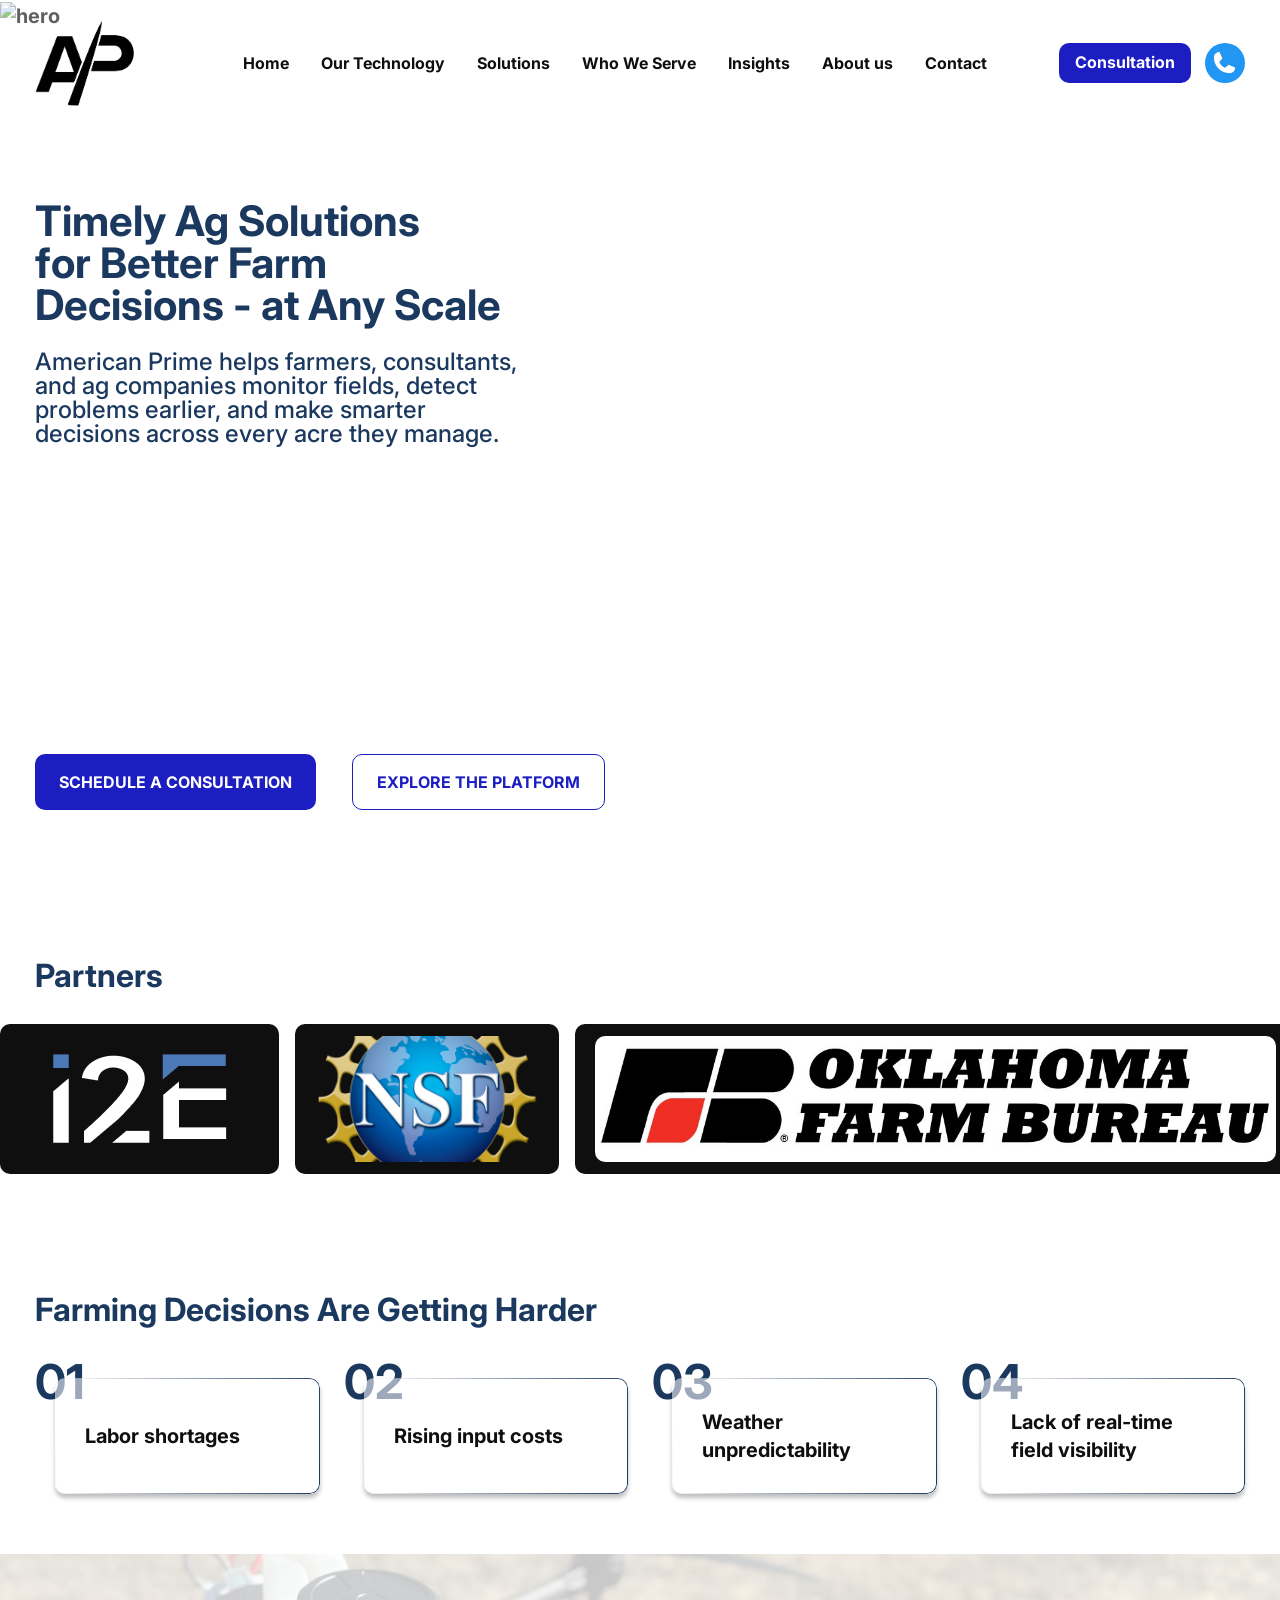
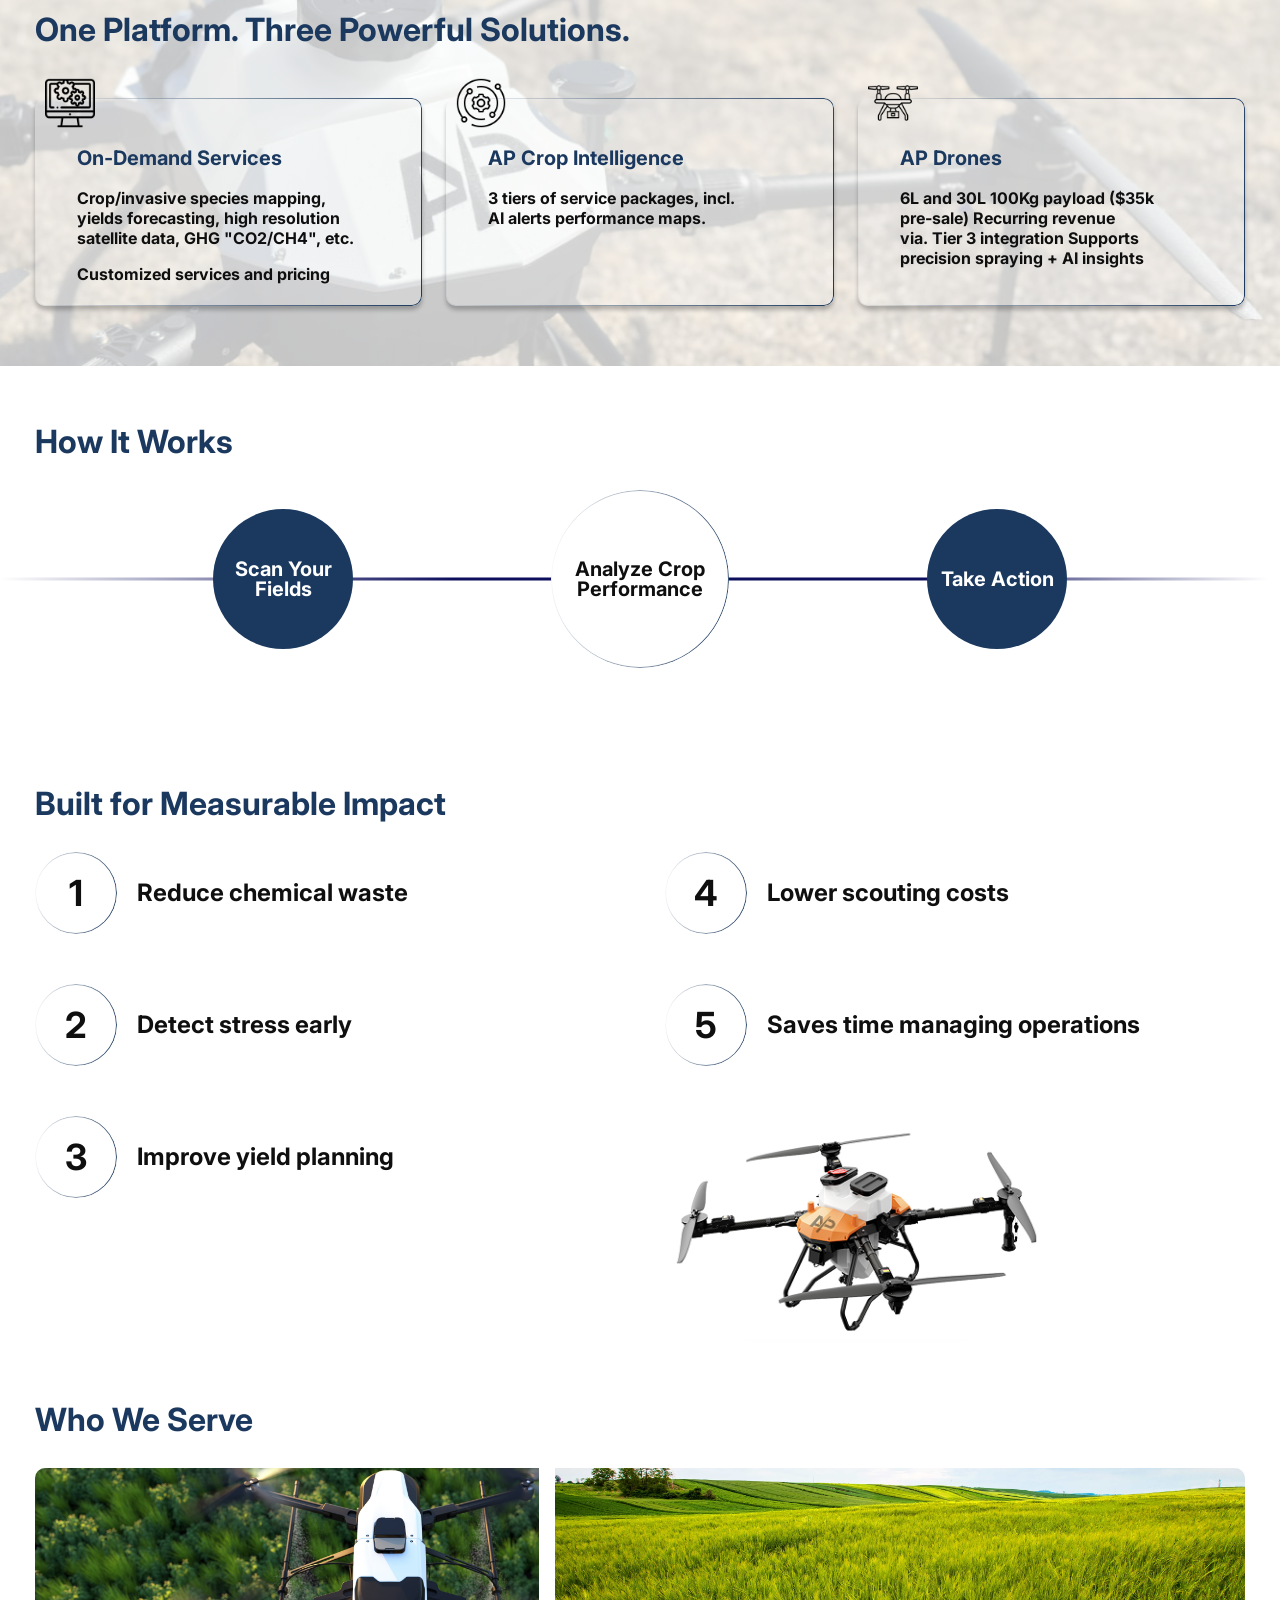
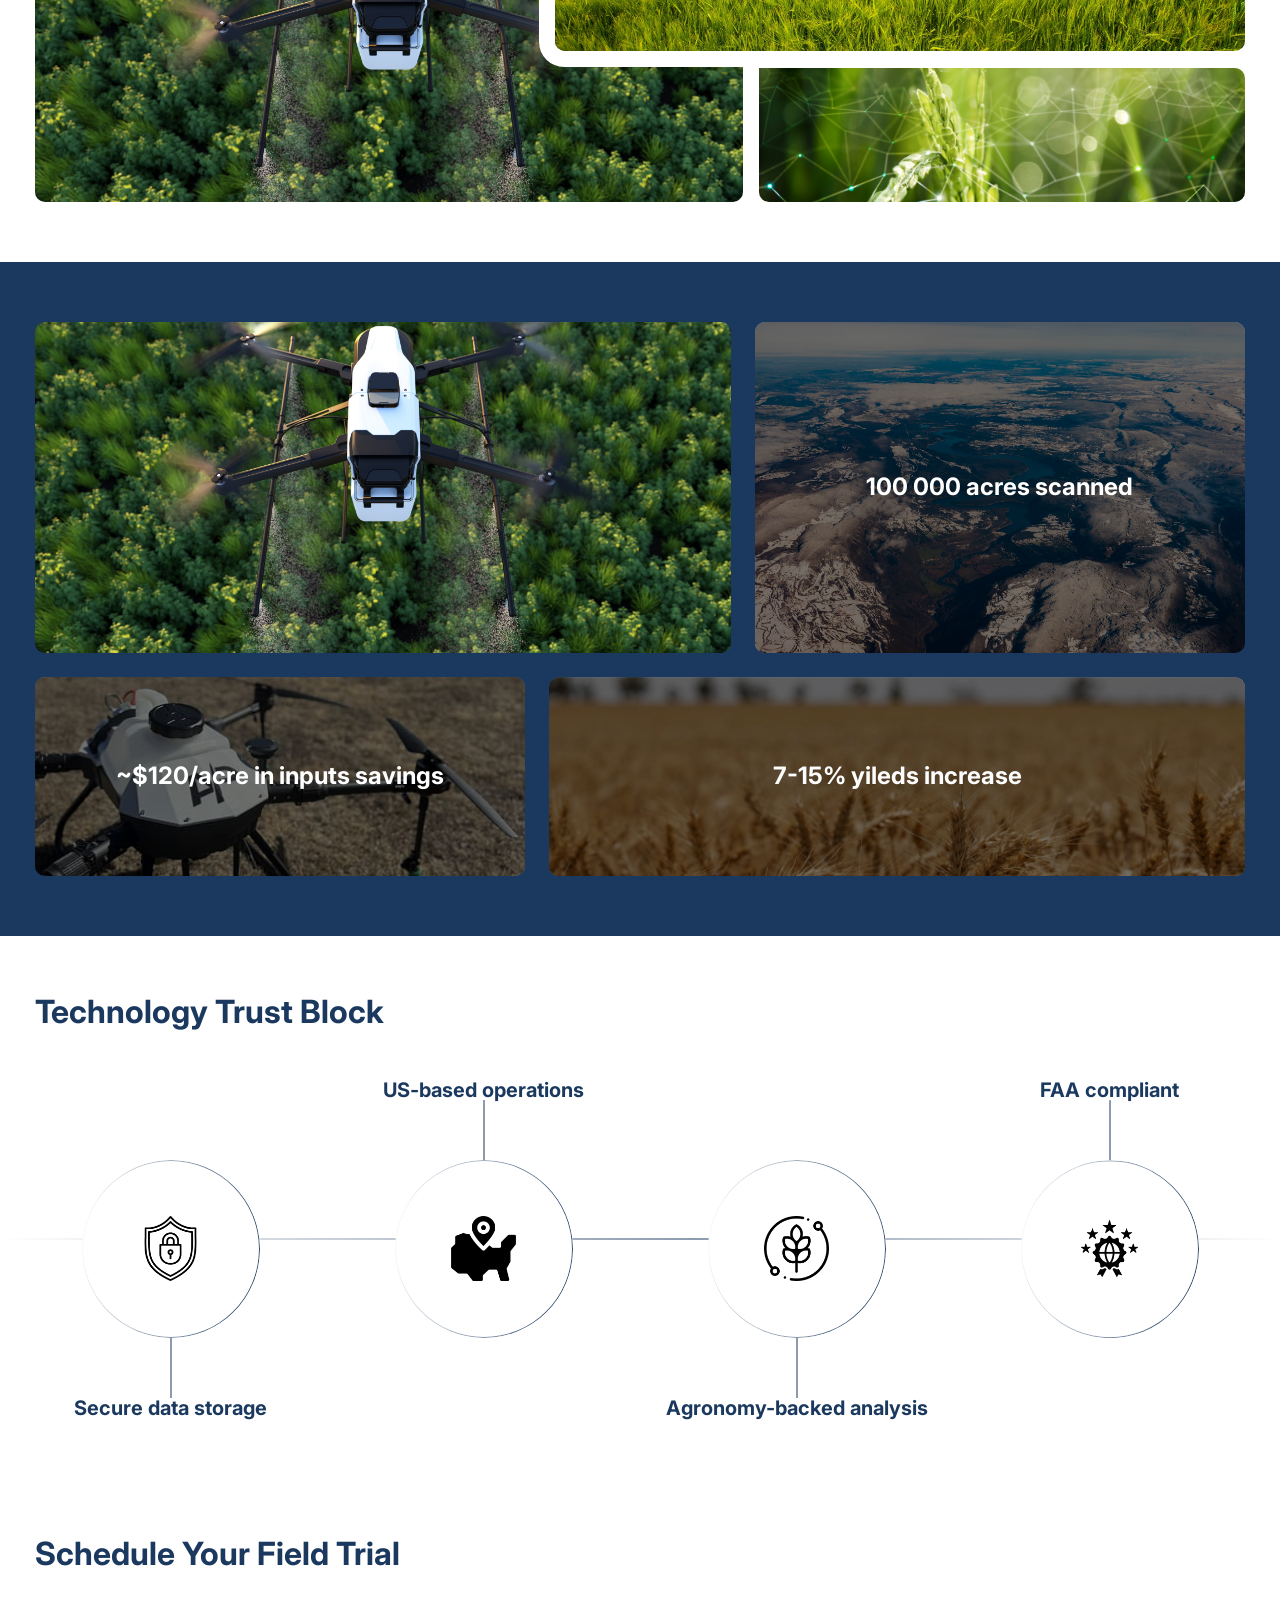
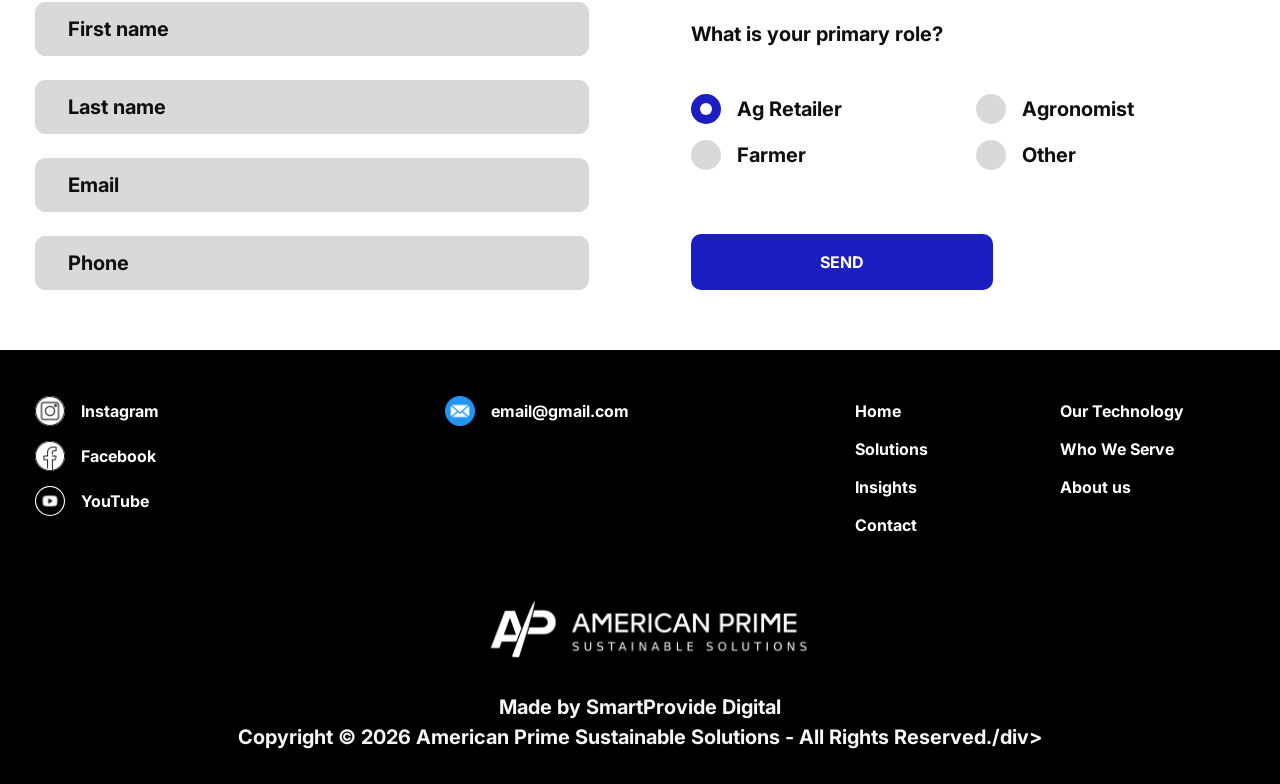
==== commit 5d90616e: "Add files via upload" ====
--- a/index.html
+++ b/index.html
@@ -529,29 +529,21 @@
                     <div class="footer__contacts contacts">
                         <ul class="contacts__list">
                             <li class="contacts__item">
-                                <a class="contacts__link" href="tel:+380687307262">
-                                    <span class="contacts__icon">
-                                        <svg width="24" height="24" viewBox="0 0 24 24" fill="none"
-                                            xmlns="http://www.w3.org/2000/svg">
-                                            <path
-                                                d="M11.7925 14.742L9.25195 12.2057C8.43422 11.3893 8.43422 10.0657 9.25195 9.24935C9.98275 8.51977 10.071 7.36701 9.45987 6.53498L7.37385 3.69514C6.75631 2.85444 5.53346 2.76108 4.79506 3.49826C3.67086 4.62058 2.91814 6.10588 3.00713 7.6906C3.44184 15.4326 9.49836 20.6079 16.3476 20.993C17.9183 21.0813 19.3811 20.3229 20.4935 19.2123C21.2429 18.4642 21.148 17.2252 20.2933 16.5995L17.4726 14.5344C16.6392 13.9242 15.4845 14.0124 14.7537 14.742C13.936 15.5583 12.6102 15.5583 11.7925 14.742Z"
-                                                stroke="white" stroke-width="2" stroke-linecap="round"
-                                                stroke-linejoin="round" />
-                                        </svg>
-                                    </span>
-                                    <span class="contacts__text">+380 687307262</span>
-                                </a>
-                            </li>
-                            <li class="contacts__item">
                                 <a class="contacts__link" href="mailto:essentials.dp@gmail.com">
                                     <span class="contacts__icon">
-                                        <svg width="24" height="24" viewBox="0 0 24 24" fill="none"
-                                            xmlns="http://www.w3.org/2000/svg">
-                                            <path
-                                                d="M6 8L10.2111 10.1056C11.3373 10.6686 12.6627 10.6686 13.7889 10.1056L18 8M6 19H18C19.6569 19 21 17.6569 21 16V8C21 6.34315 19.6569 5 18 5H6C4.34315 5 3 6.34315 3 8V16C3 17.6569 4.34315 19 6 19Z"
-                                                stroke="white" stroke-width="2" stroke-linecap="round"
-                                                stroke-linejoin="round" />
+                                        <svg width="40" height="40" viewBox="0 0 40 40" fill="none"
+                                            xmlns="http://www.w3.org/2000/svg" xmlns:xlink="http://www.w3.org/1999/xlink">
+                                            <rect width="40" height="40" fill="url(#pattern0_50_588)" />
+                                            <defs>
+                                                <pattern id="pattern0_50_588" patternContentUnits="objectBoundingBox" width="1"
+                                                    height="1">
+                                                    <use xlink:href="#image0_50_588" transform="scale(0.00195312)" />
+                                                </pattern>
+                                                <image id="image0_50_588" width="512" height="512" preserveAspectRatio="none"
+                                                    xlink:href="[data-uri]" />
+                                            </defs>
                                         </svg>
+        
                                     </span>
                                     <span class="contacts__text">
                                         email@gmail.com
--- a/assets/css/style.min.css
+++ b/assets/css/style.min.css
@@ -1 +1 @@
-@charset "UTF-8";:root{--swiper-theme-color: #007aff}:host{position:relative;display:block;margin-left:auto;margin-right:auto;z-index:1}.swiper{margin-left:auto;margin-right:auto;position:relative;overflow:hidden;list-style:none;padding:0;z-index:1;display:block}.swiper-vertical>.swiper-wrapper{flex-direction:column}.swiper-wrapper{position:relative;width:100%;height:100%;z-index:1;display:flex;transition-property:transform;transition-timing-function:var(--swiper-wrapper-transition-timing-function, initial);box-sizing:content-box}.swiper-android .swiper-slide,.swiper-ios .swiper-slide,.swiper-wrapper{transform:translateZ(0)}.swiper-horizontal{touch-action:pan-y}.swiper-vertical{touch-action:pan-x}.swiper-slide{flex-shrink:0;width:100%;height:100%;position:relative;transition-property:transform;display:block}.swiper-slide-invisible-blank{visibility:hidden}.swiper-autoheight,.swiper-autoheight .swiper-slide{height:auto}.swiper-autoheight .swiper-wrapper{align-items:flex-start;transition-property:transform,height}.swiper-backface-hidden .swiper-slide{transform:translateZ(0);backface-visibility:hidden}.swiper-3d.swiper-css-mode .swiper-wrapper{perspective:75rem}.swiper-3d .swiper-wrapper{transform-style:preserve-3d}.swiper-3d{perspective:75rem}.swiper-3d .swiper-slide,.swiper-3d .swiper-cube-shadow{transform-style:preserve-3d}.swiper-css-mode>.swiper-wrapper{overflow:auto;scrollbar-width:none;-ms-overflow-style:none}.swiper-css-mode>.swiper-wrapper::-webkit-scrollbar{display:none}.swiper-css-mode>.swiper-wrapper>.swiper-slide{scroll-snap-align:start start}.swiper-css-mode.swiper-horizontal>.swiper-wrapper{scroll-snap-type:x mandatory}.swiper-css-mode.swiper-horizontal>.swiper-wrapper>.swiper-slide:first-child{margin-inline-start:var(--swiper-slides-offset-before);scroll-margin-inline-start:var(--swiper-slides-offset-before)}.swiper-css-mode.swiper-horizontal>.swiper-wrapper>.swiper-slide:last-child{margin-inline-end:var(--swiper-slides-offset-after)}.swiper-css-mode.swiper-vertical>.swiper-wrapper{scroll-snap-type:y mandatory}.swiper-css-mode.swiper-vertical>.swiper-wrapper>.swiper-slide:first-child{margin-block-start:var(--swiper-slides-offset-before);scroll-margin-block-start:var(--swiper-slides-offset-before)}.swiper-css-mode.swiper-vertical>.swiper-wrapper>.swiper-slide:last-child{margin-block-end:var(--swiper-slides-offset-after)}.swiper-css-mode.swiper-free-mode>.swiper-wrapper{scroll-snap-type:none}.swiper-css-mode.swiper-free-mode>.swiper-wrapper>.swiper-slide{scroll-snap-align:none}.swiper-css-mode.swiper-centered>.swiper-wrapper:before{content:"";flex-shrink:0;order:9999}.swiper-css-mode.swiper-centered>.swiper-wrapper>.swiper-slide{scroll-snap-align:center center;scroll-snap-stop:always}.swiper-css-mode.swiper-centered.swiper-horizontal>.swiper-wrapper>.swiper-slide:first-child{margin-inline-start:var(--swiper-centered-offset-before)}.swiper-css-mode.swiper-centered.swiper-horizontal>.swiper-wrapper:before{height:100%;min-height:1px;width:var(--swiper-centered-offset-after)}.swiper-css-mode.swiper-centered.swiper-vertical>.swiper-wrapper>.swiper-slide:first-child{margin-block-start:var(--swiper-centered-offset-before)}.swiper-css-mode.swiper-centered.swiper-vertical>.swiper-wrapper:before{width:100%;min-width:1px;height:var(--swiper-centered-offset-after)}.swiper-3d .swiper-slide-shadow,.swiper-3d .swiper-slide-shadow-left,.swiper-3d .swiper-slide-shadow-right,.swiper-3d .swiper-slide-shadow-top,.swiper-3d .swiper-slide-shadow-bottom{position:absolute;left:0;top:0;width:100%;height:100%;pointer-events:none;z-index:10}.swiper-3d .swiper-slide-shadow{background:#00000026}.swiper-3d .swiper-slide-shadow-left{background-image:linear-gradient(to left,#00000080,#0000)}.swiper-3d .swiper-slide-shadow-right{background-image:linear-gradient(to right,#00000080,#0000)}.swiper-3d .swiper-slide-shadow-top{background-image:linear-gradient(to top,#00000080,#0000)}.swiper-3d .swiper-slide-shadow-bottom{background-image:linear-gradient(to bottom,#00000080,#0000)}.swiper-lazy-preloader{width:2.625rem;height:2.625rem;position:absolute;left:50%;top:50%;margin-left:-1.3125rem;margin-top:-1.3125rem;z-index:10;transform-origin:50%;box-sizing:border-box;border:.25rem solid var(--swiper-preloader-color, var(--swiper-theme-color));border-radius:50%;border-top-color:transparent}:is(.swiper:not(.swiper-watch-progress),.swiper-watch-progress .swiper-slide-visible) .swiper-lazy-preloader{animation:swiper-preloader-spin 1s infinite linear}.swiper-lazy-preloader-white{--swiper-preloader-color: #fff}.swiper-lazy-preloader-black{--swiper-preloader-color: #000}@keyframes swiper-preloader-spin{0%{transform:rotate(0)}to{transform:rotate(360deg)}}.swiper-scrollbar{border-radius:var(--swiper-scrollbar-border-radius, 10px);position:relative;touch-action:none;background:var(--swiper-scrollbar-bg-color, rgba(0, 0, 0, .1))}.swiper-scrollbar-disabled>.swiper-scrollbar,.swiper-scrollbar.swiper-scrollbar-disabled{display:none!important}.swiper-horizontal>.swiper-scrollbar,.swiper-scrollbar.swiper-scrollbar-horizontal{position:absolute;left:var(--swiper-scrollbar-sides-offset, 1%);bottom:var(--swiper-scrollbar-bottom, 4px);top:var(--swiper-scrollbar-top, auto);z-index:50;height:var(--swiper-scrollbar-size, 4px);width:calc(100% - 2 * var(--swiper-scrollbar-sides-offset, 1%))}.swiper-vertical>.swiper-scrollbar,.swiper-scrollbar.swiper-scrollbar-vertical{position:absolute;left:var(--swiper-scrollbar-left, auto);right:var(--swiper-scrollbar-right, 4px);top:var(--swiper-scrollbar-sides-offset, 1%);z-index:50;width:var(--swiper-scrollbar-size, 4px);height:calc(100% - 2 * var(--swiper-scrollbar-sides-offset, 1%))}.swiper-scrollbar-drag{height:100%;width:100%;position:relative;background:var(--swiper-scrollbar-drag-bg-color, rgba(0, 0, 0, .5));border-radius:var(--swiper-scrollbar-border-radius, 10px);left:0;top:0}.swiper-scrollbar-cursor-drag{cursor:move}.swiper-scrollbar-lock{display:none}.glightbox-container{width:100%;height:100%;position:fixed;top:0;left:0;z-index:999999!important;overflow:hidden;-ms-touch-action:none;touch-action:none;-webkit-text-size-adjust:100%;-moz-text-size-adjust:100%;-ms-text-size-adjust:100%;text-size-adjust:100%;-webkit-backface-visibility:hidden;backface-visibility:hidden;outline:0}.glightbox-container.inactive{display:none}.glightbox-container .gcontainer{position:relative;width:100%;height:100%;z-index:9999;overflow:hidden}.glightbox-container .gslider{-webkit-transition:-webkit-transform .4s ease;transition:-webkit-transform .4s ease;transition:transform .4s ease;transition:transform .4s ease,-webkit-transform .4s ease;height:100%;left:0;top:0;width:100%;position:relative;overflow:hidden;display:-webkit-box!important;display:-ms-flexbox!important;display:flex!important;-webkit-box-pack:center;-ms-flex-pack:center;justify-content:center;-webkit-box-align:center;-ms-flex-align:center;align-items:center;-webkit-transform:translate3d(0,0,0);transform:translateZ(0)}.glightbox-container .gslide{width:100%;position:absolute;-webkit-user-select:none;-moz-user-select:none;-ms-user-select:none;user-select:none;display:-webkit-box;display:-ms-flexbox;display:flex;-webkit-box-align:center;-ms-flex-align:center;align-items:center;-webkit-box-pack:center;-ms-flex-pack:center;justify-content:center;opacity:0}.glightbox-container .gslide.current{opacity:1;z-index:99999;position:relative}.glightbox-container .gslide.prev{opacity:1;z-index:9999}.glightbox-container .gslide-inner-content{width:100%}.glightbox-container .ginner-container{position:relative;width:100%;display:-webkit-box;display:-ms-flexbox;display:flex;-webkit-box-pack:center;-ms-flex-pack:center;justify-content:center;-webkit-box-orient:vertical;-webkit-box-direction:normal;-ms-flex-direction:column;flex-direction:column;max-width:100%;margin:auto;height:100vh}.glightbox-container .ginner-container.gvideo-container{width:100%}.glightbox-container .ginner-container.desc-bottom,.glightbox-container .ginner-container.desc-top{-webkit-box-orient:vertical;-webkit-box-direction:normal;-ms-flex-direction:column;flex-direction:column}.glightbox-container .ginner-container.desc-left,.glightbox-container .ginner-container.desc-right{max-width:100%!important}.gslide iframe,.gslide video{outline:0!important;border:none;min-height:10.3125rem;-webkit-overflow-scrolling:touch;-ms-touch-action:auto;touch-action:auto}.gslide:not(.current){pointer-events:none}.gslide-image{-webkit-box-align:center;-ms-flex-align:center;align-items:center}.gslide-image img{max-height:100vh;display:block;padding:0;float:none;outline:0;border:none;-webkit-user-select:none;-moz-user-select:none;-ms-user-select:none;user-select:none;max-width:100vw;width:auto;height:auto;-o-object-fit:cover;object-fit:cover;-ms-touch-action:none;touch-action:none;margin:auto;min-width:12.5rem}.desc-bottom .gslide-image img,.desc-top .gslide-image img{width:auto}.desc-left .gslide-image img,.desc-right .gslide-image img{width:auto;max-width:100%}.gslide-image img.zoomable{position:relative}.gslide-image img.dragging{cursor:-webkit-grabbing!important;cursor:grabbing!important;-webkit-transition:none;transition:none}.gslide-video{position:relative;max-width:100vh;width:100%!important}.gslide-video .plyr__poster-enabled.plyr--loading .plyr__poster{display:none}.gslide-video .gvideo-wrapper{width:100%;margin:auto}.gslide-video:before{content:"";position:absolute;width:100%;height:100%;background:#ff000057;display:none}.gslide-video.playing:before{display:none}.gslide-video.fullscreen{max-width:100%!important;min-width:100%;height:75vh}.gslide-video.fullscreen video{max-width:100%!important;width:100%!important}.gslide-inline{background:#fff;text-align:left;max-height:calc(100vh - 2.5rem);overflow:auto;max-width:100%;margin:auto}.gslide-inline .ginlined-content{padding:1.25rem;width:100%}.gslide-inline .dragging{cursor:-webkit-grabbing!important;cursor:grabbing!important;-webkit-transition:none;transition:none}.ginlined-content{overflow:auto;display:block!important;opacity:1}.gslide-external{display:-webkit-box;display:-ms-flexbox;display:flex;width:100%;min-width:100%;background:#fff;padding:0;overflow:auto;max-height:75vh;height:100%}.gslide-media{display:-webkit-box;display:-ms-flexbox;display:flex;width:auto}.zoomed .gslide-media{-webkit-box-shadow:none!important;box-shadow:none!important}.desc-bottom .gslide-media,.desc-top .gslide-media{margin:0 auto;-webkit-box-orient:vertical;-webkit-box-direction:normal;-ms-flex-direction:column;flex-direction:column}.gslide-description{position:relative;-webkit-box-flex:1;-ms-flex:1 0 100%;flex:1 0 100%}.gslide-description.description-left,.gslide-description.description-right{max-width:100%}.gslide-description.description-bottom,.gslide-description.description-top{margin:0 auto;width:100%}.gslide-description p{margin-bottom:.75rem}.gslide-description p:last-child{margin-bottom:0}.zoomed .gslide-description,.glightbox-button-hidden{display:none}.glightbox-mobile .glightbox-container .gslide-description{height:auto!important;width:100%;position:absolute;bottom:0;padding:1.1875rem .6875rem 3.125rem;max-width:100vw!important;-webkit-box-ordinal-group:3!important;-ms-flex-order:2!important;order:2!important;max-height:78vh;overflow:auto!important;background:-webkit-gradient(linear,left top,left bottom,from(rgba(0,0,0,0)),to(rgba(0,0,0,.75)));background:linear-gradient(to bottom,#0000 0,#000000bf);-webkit-transition:opacity .3s linear;transition:opacity .3s linear}.glightbox-mobile .glightbox-container .gslide-title{color:#fff;font-size:1em}.glightbox-mobile .glightbox-container .gslide-desc{color:#a1a1a1}.glightbox-mobile .glightbox-container .gslide-desc a{color:#fff;font-weight:700}.glightbox-mobile .glightbox-container .gslide-desc *{color:inherit}.glightbox-mobile .glightbox-container .gslide-desc .desc-more{color:#fff;opacity:.4}.gdesc-open .gslide-media{-webkit-transition:opacity .5s ease;transition:opacity .5s ease;opacity:.4}.gdesc-open .gdesc-inner{padding-bottom:1.875rem}.gdesc-closed .gslide-media{-webkit-transition:opacity .5s ease;transition:opacity .5s ease;opacity:1}.greset{-webkit-transition:all .3s ease;transition:all .3s ease}.gabsolute{position:absolute}.grelative{position:relative}.glightbox-desc{display:none!important}.glightbox-open{overflow:hidden}.gloader{height:1.5625rem;width:1.5625rem;-webkit-animation:lightboxLoader .8s infinite linear;animation:lightboxLoader .8s infinite linear;border:.125rem solid #fff;border-right-color:transparent;border-radius:50%;position:absolute;display:block;z-index:9999;left:0;right:0;margin:0 auto;top:47%}.goverlay{width:100%;height:calc(100vh + 1px);position:fixed;top:-1px;left:0;background:#000;will-change:opacity}.glightbox-mobile .goverlay{background:#000}.gclose,.gnext,.gprev{z-index:99999;cursor:pointer;width:1.625rem;height:2.75rem;border:none;display:-webkit-box;display:-ms-flexbox;display:flex;-webkit-box-pack:center;-ms-flex-pack:center;justify-content:center;-webkit-box-align:center;-ms-flex-align:center;align-items:center;-webkit-box-orient:vertical;-webkit-box-direction:normal;-ms-flex-direction:column;flex-direction:column}.gclose svg,.gnext svg,.gprev svg{display:block;width:1.5625rem;height:auto;margin:0;padding:0}.gclose.disabled,.gnext.disabled,.gprev.disabled{opacity:.1}.gclose .garrow,.gnext .garrow,.gprev .garrow{stroke:#fff}.gbtn.focused{outline:.125rem solid #0f3d81}iframe.wait-autoplay{opacity:0}.glightbox-closing .gclose,.glightbox-closing .gnext,.glightbox-closing .gprev{opacity:0!important}.glightbox-clean .gslide-description{background:#fff}.glightbox-clean .gdesc-inner{padding:1.375rem 1.25rem}.glightbox-clean .gslide-title{font-size:1em;font-weight:400;font-family:arial;color:#000;margin-bottom:1.1875rem;line-height:1.4em}.glightbox-clean .gslide-desc{font-size:.86em;margin-bottom:0;font-family:arial;line-height:1.4em}.glightbox-clean .gslide-video{background:#000}.glightbox-clean .gclose,.glightbox-clean .gnext,.glightbox-clean .gprev{background-color:#000000bf;border-radius:.25rem}.glightbox-clean .gclose path,.glightbox-clean .gnext path,.glightbox-clean .gprev path{fill:#fff}.glightbox-clean .gprev{position:absolute;top:-100%;left:1.875rem;width:2.5rem;height:3.125rem}.glightbox-clean .gnext{position:absolute;top:-100%;right:1.875rem;width:2.5rem;height:3.125rem}.glightbox-clean .gclose{width:2.1875rem;height:2.1875rem;top:.9375rem;right:.625rem;position:absolute}.glightbox-clean .gclose svg{width:1.125rem;height:auto}.glightbox-clean .gclose:hover{opacity:1}.gfadeIn{-webkit-animation:gfadeIn .5s ease;animation:gfadeIn .5s ease}.gfadeOut{-webkit-animation:gfadeOut .5s ease;animation:gfadeOut .5s ease}.gslideOutLeft{-webkit-animation:gslideOutLeft .3s ease;animation:gslideOutLeft .3s ease}.gslideInLeft{-webkit-animation:gslideInLeft .3s ease;animation:gslideInLeft .3s ease}.gslideOutRight{-webkit-animation:gslideOutRight .3s ease;animation:gslideOutRight .3s ease}.gslideInRight{-webkit-animation:gslideInRight .3s ease;animation:gslideInRight .3s ease}.gzoomIn{-webkit-animation:gzoomIn .5s ease;animation:gzoomIn .5s ease}.gzoomOut{-webkit-animation:gzoomOut .5s ease;animation:gzoomOut .5s ease}@-webkit-keyframes lightboxLoader{0%{-webkit-transform:rotate(0);transform:rotate(0)}to{-webkit-transform:rotate(360deg);transform:rotate(360deg)}}@keyframes lightboxLoader{0%{-webkit-transform:rotate(0);transform:rotate(0)}to{-webkit-transform:rotate(360deg);transform:rotate(360deg)}}@-webkit-keyframes gfadeIn{0%{opacity:0}to{opacity:1}}@keyframes gfadeIn{0%{opacity:0}to{opacity:1}}@-webkit-keyframes gfadeOut{0%{opacity:1}to{opacity:0}}@keyframes gfadeOut{0%{opacity:1}to{opacity:0}}@-webkit-keyframes gslideInLeft{0%{opacity:0;-webkit-transform:translate3d(-60%,0,0);transform:translate3d(-60%,0,0)}to{visibility:visible;-webkit-transform:translate3d(0,0,0);transform:translateZ(0);opacity:1}}@keyframes gslideInLeft{0%{opacity:0;-webkit-transform:translate3d(-60%,0,0);transform:translate3d(-60%,0,0)}to{visibility:visible;-webkit-transform:translate3d(0,0,0);transform:translateZ(0);opacity:1}}@-webkit-keyframes gslideOutLeft{0%{opacity:1;visibility:visible;-webkit-transform:translate3d(0,0,0);transform:translateZ(0)}to{-webkit-transform:translate3d(-60%,0,0);transform:translate3d(-60%,0,0);opacity:0;visibility:hidden}}@keyframes gslideOutLeft{0%{opacity:1;visibility:visible;-webkit-transform:translate3d(0,0,0);transform:translateZ(0)}to{-webkit-transform:translate3d(-60%,0,0);transform:translate3d(-60%,0,0);opacity:0;visibility:hidden}}@-webkit-keyframes gslideInRight{0%{opacity:0;visibility:visible;-webkit-transform:translate3d(60%,0,0);transform:translate3d(60%,0,0)}to{-webkit-transform:translate3d(0,0,0);transform:translateZ(0);opacity:1}}@keyframes gslideInRight{0%{opacity:0;visibility:visible;-webkit-transform:translate3d(60%,0,0);transform:translate3d(60%,0,0)}to{-webkit-transform:translate3d(0,0,0);transform:translateZ(0);opacity:1}}@-webkit-keyframes gslideOutRight{0%{opacity:1;visibility:visible;-webkit-transform:translate3d(0,0,0);transform:translateZ(0)}to{-webkit-transform:translate3d(60%,0,0);transform:translate3d(60%,0,0);opacity:0}}@keyframes gslideOutRight{0%{opacity:1;visibility:visible;-webkit-transform:translate3d(0,0,0);transform:translateZ(0)}to{-webkit-transform:translate3d(60%,0,0);transform:translate3d(60%,0,0);opacity:0}}@-webkit-keyframes gzoomIn{0%{opacity:0;-webkit-transform:scale3d(.3,.3,.3);transform:scale3d(.3,.3,.3)}to{opacity:1}}@keyframes gzoomIn{0%{opacity:0;-webkit-transform:scale3d(.3,.3,.3);transform:scale3d(.3,.3,.3)}to{opacity:1}}@-webkit-keyframes gzoomOut{0%{opacity:1}50%{opacity:0;-webkit-transform:scale3d(.3,.3,.3);transform:scale3d(.3,.3,.3)}to{opacity:0}}@keyframes gzoomOut{0%{opacity:1}50%{opacity:0;-webkit-transform:scale3d(.3,.3,.3);transform:scale3d(.3,.3,.3)}to{opacity:0}}@media(min-width:769px){.glightbox-container .ginner-container{width:auto;height:auto;-webkit-box-orient:horizontal;-webkit-box-direction:normal;-ms-flex-direction:row;flex-direction:row}.glightbox-container .ginner-container.desc-top .gslide-description{-webkit-box-ordinal-group:1;-ms-flex-order:0;order:0}.glightbox-container .ginner-container.desc-top .gslide-image,.glightbox-container .ginner-container.desc-top .gslide-image img{-webkit-box-ordinal-group:2;-ms-flex-order:1;order:1}.glightbox-container .ginner-container.desc-left .gslide-description{-webkit-box-ordinal-group:1;-ms-flex-order:0;order:0}.glightbox-container .ginner-container.desc-left .gslide-image{-webkit-box-ordinal-group:2;-ms-flex-order:1;order:1}.gslide-image img{max-height:97vh;max-width:100%}.gslide-image img.zoomable{cursor:-webkit-zoom-in;cursor:zoom-in}.zoomed .gslide-image img.zoomable{cursor:-webkit-grab;cursor:grab}.gslide-inline{max-height:95vh}.gslide-external{max-height:100vh}.gslide-description.description-left,.gslide-description.description-right{max-width:17.1875rem}.glightbox-open{height:auto}.goverlay{background:#000000eb}.glightbox-clean .gslide-media{-webkit-box-shadow:1px .125rem .5625rem 0 rgba(0,0,0,.65);box-shadow:1px .125rem .5625rem #000000a6}.glightbox-clean .description-left .gdesc-inner,.glightbox-clean .description-right .gdesc-inner{position:absolute;height:100%;overflow-y:auto}.glightbox-clean .gclose,.glightbox-clean .gnext,.glightbox-clean .gprev{background-color:#00000052}.glightbox-clean .gclose:hover,.glightbox-clean .gnext:hover,.glightbox-clean .gprev:hover{background-color:#000000b3}.glightbox-clean .gprev,.glightbox-clean .gnext{top:45%}}@media(min-width:992px){.glightbox-clean .gclose{opacity:.7;right:1.25rem}}@media screen and (max-height:420px){.goverlay{background:#000}}@font-face{font-family:Inter;src:url(../fonts/Inter.woff2) format("woff2");font-weight:100 900;font-style:normal;font-display:swap}*{padding:0;margin:0;border:0px}*,*:before,*:after{box-sizing:border-box}*:before,*:after{display:inline-block}html,body{height:100%}body{scrollbar-gutter:stable;-ms-text-size-adjust:100%;-moz-text-size-adjust:100%;-webkit-text-size-adjust:100%;-webkit-font-smoothing:antialiased;-moz-osx-font-smoothing:grayscale}input,button,textarea{font-family:inherit;font-size:inherit;line-height:inherit;color:inherit;background-color:transparent}input,textarea{width:100%}label{display:inline-block}button,select,option{cursor:pointer}a{display:inline-block;color:inherit;text-decoration:none}ul,ol,ul li{list-style:none}img{max-width:100%;height:auto;vertical-align:middle}h1,h2,h3,h4,h5,h6{font-weight:inherit;font-size:inherit}:root{--accent: #1b395f;--black: #0f0f0f;--white: #ffffff;--blue: #1c1ec2;--stroke: #c9c9c9;--border-radius: .625rem;--grey: #d9d9d9;--border: #efefef;--bg: #f5f5f5;--container-width: 77.625rem;--padding-container: 1rem;--font-main: "Inter", sans-serif}h1,h2,h3,h4,h5,h6{font-weight:300;line-height:1}a{transition:color .3s ease}a:hover{color:var(--accent-color)}.text-formatted{font-weight:500;font-size:1.25rem;line-height:140%}@media(max-width:991.98px){.text-formatted{font-size:1rem}}.text-formatted{color:var(--black)}.text-formatted p:not(:last-child){margin-bottom:1rem}.text-formatted hr{margin:.75rem 0 1.5rem;border-bottom:1px solid var(--stroke)}@media(max-width:767.98px){.text-formatted hr{margin:.75rem 0 .5rem}}.text-formatted strong{font-weight:600}.text-formatted h1,.text-formatted h2,.text-formatted h3,.text-formatted h4,.text-formatted h5{font-weight:500;line-height:140%;color:var(--accent)}.text-formatted h1:not(:first-child),.text-formatted h2:not(:first-child),.text-formatted h3:not(:first-child),.text-formatted h4:not(:first-child),.text-formatted h5:not(:first-child){margin-top:1.25rem}.text-formatted h1:not(:last-child),.text-formatted h2:not(:last-child),.text-formatted h3:not(:last-child),.text-formatted h4:not(:last-child),.text-formatted h5:not(:last-child){margin-bottom:1rem}.text-formatted h1{font-size:3rem}@media(max-width:767.98px){.text-formatted h1{font-size:2.5rem}}.text-formatted h2{font-size:2rem}.text-formatted h3{font-size:1.75rem}.text-formatted h4{font-size:1.125rem}@media(max-width:575.98px){.text-formatted h4{font-size:1rem}}.text-formatted h5{font-size:1.25rem}.text-formatted ul:not(:last-child),.text-formatted ol:not(:last-child){margin-bottom:1.25rem}@media(max-width:1023.98px){.text-formatted ul:not(:last-child),.text-formatted ol:not(:last-child){margin-bottom:1rem}}.text-formatted li:not(:last-child){margin-bottom:.75rem}.text-formatted ul,.text-formatted ul li{list-style:inside!important}.text-formatted ol{counter-reset:number}.text-formatted ol>li{position:relative;counter-increment:number;padding-left:toRem(20)}.text-formatted ol>li:before{content:counter(number) ".";position:absolute;top:0;left:0}.text-formatted a{text-decoration:underline;transition:color .3s;color:var(--accent)}@media(any-hover:hover){.text-formatted a:hover{text-decoration:none;color:var(--blue)}}.text-formatted img{max-width:100%;height:auto;display:block}.text-formatted img:not(:first-child){margin-top:2rem}.text-formatted img:not(:last-child){margin-bottom:2rem}@media(max-width:1023.98px){.text-formatted img:not(:last-child){margin-bottom:1.25rem}}@media(min-width:992px){html,html *{scrollbar-color:auto;scrollbar-width:auto}html::-webkit-scrollbar,html *::-webkit-scrollbar{width:.25rem;height:.25rem}html::-webkit-scrollbar-button,html *::-webkit-scrollbar-button{display:none}html::-webkit-scrollbar-track,html *::-webkit-scrollbar-track{background:var(--white)}html::-webkit-scrollbar-track-piece,html *::-webkit-scrollbar-track-piece{background:var(--white)}html::-webkit-scrollbar-thumb,html *::-webkit-scrollbar-thumb{background:var(--accent);border-radius:2rem}html::-webkit-scrollbar-corner,html *::-webkit-scrollbar-corner{background:var(--white)}}html{scroll-behavior:smooth;background:var(--white)}body{min-width:20rem;color:var(--black);font-family:var(--font-main);font-weight:700;font-size:1.25rem;line-height:1.4;background:var(--white);font-variant-numeric:lining-nums proportional-nums;overflow-y:auto;overflow-x:hidden;text-wrap:balance}@media(max-width:991.98px){body{font-size:1rem}}[data-scrolllock] body{overflow:hidden;touch-action:none;overscroll-behavior:none}.wrapper{min-height:100%;display:flex;flex-direction:column;overflow:clip}.wrapper>main{flex:1 1 auto}.wrapper>*{min-width:0}.wrapper *{scroll-margin-top:7.5rem}@media(max-width:991.98px){.wrapper *{scroll-margin-top:5.375rem}}[class*=__container]{max-width:var(--container-width);margin:0 auto;width:100%;padding-left:var(--padding-container);padding-right:var(--padding-container)}[data-anim],[data-anim-stagger]>*{opacity:0;visibility:hidden}@media(scripting:none){[data-anim],[data-anim-stagger]>*{opacity:1!important;visibility:visible!important}}html.lock-scroll,body.lock-scroll{overflow:hidden!important;height:100%!important;width:100%!important;position:fixed!important;left:0;top:0}.hidden{display:none!important}.lock{overflow:hidden}.bg-white{background:var(--white)}.section{padding-top:3.75rem;padding-bottom:3.75rem}@media(max-width:991.98px){.section{padding-top:2.5rem;padding-bottom:2.5rem}}.section-text:not(:last-child){margin-bottom:2.5rem}@media(max-width:767.98px){.section-text:not(:last-child){margin-bottom:1.5rem}}@media(max-width:991.98px){.desktop{display:none!important}}@media(min-width:992px){.mobile{display:none!important}}.visually-hidden{position:absolute!important;overflow:hidden;clip:rect(1px,1px,1px,1px);width:1px;height:1px;word-wrap:normal}.title{font-weight:700;font-size:2rem;line-height:1;color:var(--black)}.title:not(:last-child){margin-bottom:2rem}@media(max-width:991.98px){.title:not(:last-child){margin-bottom:1.5rem}}@media(max-width:991.98px){.title{font-size:1.5rem}}.page-title{font-weight:700;font-size:2.625rem;line-height:1;color:var(--accent)}@media(max-width:991.98px){.page-title{font-size:2rem}}.page-title:not(:last-child){margin-bottom:6.25rem}@media(max-width:991.98px){.page-title:not(:last-child){margin-bottom:2rem}}.block-title{font-weight:700;font-size:1.5rem;line-height:1;color:var(--accent)}@media(max-width:991.98px){.block-title{font-size:1.25rem}}.icon-wrap{width:4.0625rem;height:4.0625rem;display:flex;align-items:center;justify-content:center}@media(max-width:767.98px){.icon-wrap{width:3rem;height:3rem}}.icon-wrap img{width:100%;height:100%;object-fit:scale-down}.page-wrap{max-width:var(--container-width);margin:0 auto;width:100%;padding-left:var(--padding-container);padding-right:var(--padding-container)}.page-wrap:not(:last-child){margin-bottom:6.25rem}@media(max-width:991.98px){.page-wrap:not(:last-child){margin-bottom:2rem}}.page{padding-top:8.125rem}@media(max-width:991.98px){.page{padding-top:5rem}}.page.page--main{padding-top:0}.page.page--privacy-policy .text-formatted{font-weight:700;font-size:1.5rem;line-height:1}@media(max-width:991.98px){.page.page--privacy-policy .text-formatted{font-size:1rem;font-weight:500}}.icon{display:inline-block;width:1rem;height:1rem;fill:currentColor;stroke:none;transition:fill .3s ease}.js-accordion-body{max-height:0;overflow:hidden;opacity:0;transition:max-height .4s ease,opacity .4s ease}.js-accordion-body.is-open{opacity:1}.js-accordion-trigger{position:relative;padding:.75rem 1rem;display:flex;align-items:center;gap:.75rem;border-radius:.75rem;font-size:.75rem;font-weight:300;line-height:1.33;text-transform:uppercase}@media(min-width:1024px){.js-accordion-trigger{font-size:1rem;padding:1.25rem}}.js-accordion-trigger span{display:flex;align-items:center;gap:.75rem;order:1;text-align:left}.js-accordion-trigger span:before{content:"";width:1rem;height:1rem;flex-shrink:0;background:url('data:image/svg+xml,<svg xmlns="http://www.w3.org/2000/svg" width="100%" height="100%" viewBox="0 0 16 16" fill="none"><path d="M8.02503 3.24538e-05C3.58753 -0.0124675 -0.0124675 3.58753 3.24538e-05 8.02503C0.0125325 12.4125 3.67191 16 8.05941 16H16V8.05941C16 3.67191 12.4125 0.0125325 8.02503 3.24538e-05ZM8.71253 12.075C8.50316 12.2594 8.24378 12.3532 7.93128 12.3532C7.61878 12.3532 7.35941 12.2594 7.15003 12.075C6.94066 11.8907 6.83753 11.6532 6.83753 11.3657C6.83753 11.0782 6.94066 10.8407 7.15003 10.6563C7.35941 10.4719 7.61878 10.3782 7.93128 10.3782C8.24378 10.3782 8.50316 10.4719 8.71253 10.6563C8.92191 10.8407 9.02503 11.0782 9.02503 11.3657C9.02503 11.6532 8.91878 11.8875 8.71253 12.075ZM10.5625 6.84691C10.4344 7.11253 10.2282 7.38441 9.94378 7.65941L9.27191 8.28441C9.08128 8.46878 8.94691 8.65628 8.87503 8.85003C8.80003 9.04378 8.75941 9.28753 8.75316 9.58441H7.07816C7.07816 9.01566 7.14378 8.56566 7.27191 8.23753C7.40316 7.90316 7.61878 7.60941 7.89691 7.38128C8.18441 7.14066 8.40628 6.91878 8.55628 6.71878C8.70316 6.52816 8.78128 6.29378 8.78128 6.05628C8.78128 5.46878 8.52816 5.17191 8.02191 5.17191C7.80316 5.16566 7.59378 5.25941 7.45628 5.42816C7.31253 5.60003 7.23441 5.83128 7.22816 6.12503H5.25316C5.26253 5.34378 5.50628 4.73753 5.99066 4.30316C6.47503 3.86878 7.15316 3.65003 8.02503 3.65003C8.89378 3.65003 9.56878 3.85003 10.0469 4.25316C10.525 4.65628 10.7625 5.22503 10.7625 5.96566C10.7594 6.26878 10.6938 6.57191 10.5625 6.84691Z" fill="%23CC171E"/><path d="M8.71253 12.075C8.50316 12.2594 8.24378 12.3532 7.93128 12.3532C7.61878 12.3532 7.35941 12.2594 7.15003 12.075C6.94066 11.8907 6.83753 11.6532 6.83753 11.3657C6.83753 11.0782 6.94066 10.8407 7.15003 10.6563C7.35941 10.4719 7.61878 10.3782 7.93128 10.3782C8.24378 10.3782 8.50316 10.4719 8.71253 10.6563C8.92191 10.8407 9.02503 11.0782 9.02503 11.3657C9.02503 11.6532 8.91878 11.8875 8.71253 12.075Z" fill="white"/><path d="M10.5625 6.84691C10.4344 7.11253 10.2282 7.38441 9.94378 7.65941L9.27191 8.28441C9.08128 8.46878 8.94691 8.65628 8.87503 8.85003C8.80003 9.04378 8.75941 9.28753 8.75316 9.58441H7.07816C7.07816 9.01566 7.14378 8.56566 7.27191 8.23753C7.40316 7.90316 7.61878 7.60941 7.89691 7.38128C8.18441 7.14066 8.40628 6.91878 8.55628 6.71878C8.70316 6.52816 8.78128 6.29378 8.78128 6.05628C8.78128 5.46878 8.52816 5.17191 8.02191 5.17191C7.80316 5.16566 7.59378 5.25941 7.45628 5.42816C7.31253 5.60003 7.23441 5.83128 7.22816 6.12503H5.25316C5.26253 5.34378 5.50628 4.73753 5.99066 4.30316C6.47503 3.86878 7.15316 3.65003 8.02503 3.65003C8.89378 3.65003 9.56878 3.85003 10.0469 4.25316C10.525 4.65628 10.7625 5.22503 10.7625 5.96566C10.7594 6.26878 10.6938 6.57191 10.5625 6.84691Z" fill="white"/></svg>') center no-repeat}@media(min-width:1024px){.js-accordion-trigger span:before{width:1.5rem;height:1.5rem}}.js-accordion-trigger:before{order:2;font-size:.4375rem;transition:transform .3s;margin-left:auto}.js-accordion-trigger.is-active:before{transform:rotate(-180deg)}.btn{--height: 3.5rem}@media(max-width:991.98px){.btn{--height: 2.875rem}}.btn{position:relative;width:fit-content;min-height:var(--height);padding:.5rem 1.5rem;gap:.5rem;display:inline-flex;align-items:center;justify-content:center;text-align:center;color:var(--white);font-weight:700;font-size:1rem;line-height:1.5;text-transform:uppercase;overflow:hidden;background:var(--blue);border-radius:.625rem;border:none;transition:all .3s ease;text-decoration:none}.btn .icon{width:1.25rem;height:1.25rem;flex-shrink:0;transition:transform .3s ease}.btn:hover{box-shadow:inset 0 var(--height) 0 0 var(--accent);color:var(--white);border-color:var(--accent)}.btn:focus,.btn:hover{outline:none}.btn[disabled]{cursor:not-allowed;pointer-events:none;opacity:.8}.btn.btn-border{background:transparent;color:var(--blue);border:1px solid var(--blue)}@media(any-hover:hover){.btn.btn-border:hover{box-shadow:inset 0 var(--height) 0 0 var(--accent);color:var(--white);border-color:var(--accent)}}input[type=date],input[type=text],input[type=email],input[type=tel],input[type=number],textarea{-webkit-appearance:none;-moz-appearance:none;appearance:none}input[type=number]::-webkit-inner-spin-button,input[type=number]::-webkit-outer-spin-button{-webkit-appearance:none;margin:0}input[type=number]{-moz-appearance:textfield}form{display:flex;flex-direction:column;row-gap:1.5rem}form .btn{min-width:18.875rem}.form-grid{display:grid;grid-template-columns:repeat(2,1fr);gap:1.5rem 6.375rem}@media(max-width:991.98px){.form-grid{grid-template-columns:1fr;row-gap:2rem}}.form-col{display:flex;flex-direction:column;row-gap:1.5rem}.form-group{position:relative}.form-info{margin-top:.25rem;font-weight:700;font-size:1rem;line-height:100%;color:#797979}.form-input{position:relative;z-index:2;display:flex;height:3.375rem;padding:1rem 2rem;align-items:center;gap:.5rem;width:100%;font-weight:700;font-size:1.25rem;line-height:1.4;border:1px solid var(--grey);border-radius:var(--border-radius);background:var(--grey);caret-color:var(--black);color:var(--black);transition:all .3s ease;outline:none}@media(max-width:991.98px){.form-input{padding:.75rem 1.25rem;font-size:1rem;height:3.125rem}}.form-input::placeholder{color:var(--black)}.form-input:focus{border-color:var(--blue)}textarea.form-input{padding:.75rem .5rem;resize:none;height:4.25rem}.form-label{display:block;font-weight:700;font-size:1rem;line-height:100%;color:var(--black);margin-bottom:.5rem}.custom-checkbox{width:fit-content;margin-left:auto;margin-right:auto;position:relative;display:flex;align-items:center;justify-content:center;gap:.75rem;color:var(--white);font-size:.875rem;font-weight:400;transition:color .3s;cursor:pointer}@media(min-width:1024px){.custom-checkbox{margin-left:0}}@media(any-hover:hover){.custom-checkbox:hover{color:var(--primary)}}.custom-checkbox:has(input[type=checkbox]:checked) .checkmark{background:var(--primary)}.custom-checkbox:has(input[type=checkbox]:checked) .checkmark:before{opacity:1}.custom-checkbox input{position:absolute;top:0;left:0;opacity:0;visibility:hidden;width:0;height:0}.custom-checkbox a{color:var(--white);text-decoration:underline}.custom-checkbox a:hover{text-decoration:none;color:var(--white)}.custom-checkbox .checkmark{position:relative;width:1.25rem;height:1.25rem;border-radius:.25rem;flex-shrink:0;border:.125rem solid var(--primary)}.custom-checkbox .checkmark:before{content:"";position:absolute;top:50%;left:50%;transform:translate(-50%,-50%);width:.75rem;height:.5625rem;background:url('data:image/svg+xml,<svg xmlns="http://www.w3.org/2000/svg" width="12" height="9" viewBox="0 0 12 9" fill="none"><path d="M11.7212 0.278745C11.3499 -0.093032 10.747 -0.0927976 10.3752 0.278745L4.31744 6.33674L1.62503 3.64435C1.25325 3.27257 0.650609 3.27257 0.278832 3.64435C-0.0929441 4.01613 -0.0929441 4.61877 0.278832 4.99055L3.6442 8.35592C3.82998 8.54169 4.07357 8.63481 4.31719 8.63481C4.5608 8.63481 4.80463 8.54192 4.9904 8.35592L11.7212 1.62492C12.0929 1.2534 12.0929 0.650498 11.7212 0.278745Z" fill="%23F5F5F5"/></svg>') center no-repeat;opacity:0;transition:opacity .3s}.radio-fieldset{border:none;padding:0;margin:auto 0 2.5rem}@media(max-width:991.98px){.radio-fieldset{margin:auto 0 2rem}}.radio-fieldset__title{font-weight:700;font-size:1.25rem;line-height:100%}.radio-fieldset__title:not(:last-child){margin-bottom:3.125rem}@media(max-width:991.98px){.radio-fieldset__title:not(:last-child){margin-bottom:1.5rem}}.radio-fieldset__grid{display:grid;grid-template-columns:repeat(2,1fr);gap:1rem}@media(max-width:991.98px){.radio-fieldset__grid{grid-template-columns:1fr}}.custom-radio{display:inline-flex;align-items:center;gap:1rem;cursor:pointer}@media(max-width:991.98px){.custom-radio{gap:.75rem}}.custom-radio__input{position:absolute;width:1px;height:1px;padding:0;margin:-1px;overflow:hidden;clip:rect(0,0,0,0);white-space:nowrap;border:0}.custom-radio__input:checked+.custom-radio__box{background:var(--blue)}.custom-radio__input:checked+.custom-radio__box:after{transform:translate(-50%,-50%) scale(1)}.custom-radio__input:focus-visible+.custom-radio__box{outline:.125rem solid var(--blue);outline-offset:.125rem}.custom-radio__box{position:relative;flex-shrink:0;width:1.875rem;height:1.875rem;border-radius:50%;background-color:var(--grey);transition:background .3s ease}.custom-radio__box:after{content:"";position:absolute;top:50%;left:50%;width:.75rem;height:.75rem;background-color:var(--white);border-radius:50%;transform:translate(-50%,-50%) scale(0);transition:transform .2s cubic-bezier(.175,.885,.32,1.275)}@media(max-width:991.98px){.custom-radio__box:after{width:.625rem;height:.625rem}}@media(max-width:991.98px){.custom-radio__box{width:1.5rem;height:1.5rem}}.custom-radio__text{font-weight:700;font-size:1.25rem;line-height:100%;color:var(--black);-webkit-user-select:none;user-select:none;transition:color .3s ease}@media(any-hover:hover){.custom-radio__text:hover{color:var(--blue)}}.swiper-scrollbar{--swiper-scrollbar-border-radius: .25rem;--swiper-scrollbar-top: auto;--swiper-scrollbar-bottom: .25rem;--swiper-scrollbar-left: auto;--swiper-scrollbar-right: .25rem;--swiper-scrollbar-sides-offset: 0;--swiper-scrollbar-bg-color: var(--bg-2);--swiper-scrollbar-drag-bg-color: var(--light-blue);--swiper-scrollbar-size: .5rem;position:static!important;display:flex;justify-content:flex-start;margin-top:1.5rem}@media(max-width:767.98px){.swiper-scrollbar{margin-top:1rem}}.swiper-pagination{--swiper-pagination-color: var(--light-blue);--swiper-pagination-left: auto;--swiper-pagination-right: .5rem;--swiper-pagination-bottom: .5rem;--swiper-pagination-top: auto;--swiper-pagination-fraction-color: inherit;--swiper-pagination-progressbar-bg-color: rgba(0, 0, 0, .25);--swiper-pagination-progressbar-size: .25rem;--swiper-pagination-bullet-size: .5rem;--swiper-pagination-bullet-width: .5rem;--swiper-pagination-bullet-height: .5rem;--swiper-pagination-bullet-inactive-color: #e2e2e2;--swiper-pagination-bullet-inactive-opacity: 1;--swiper-pagination-bullet-opacity: 1;--swiper-pagination-bullet-horizontal-gap: .25rem;--swiper-pagination-bullet-vertical-gap: .375rem;position:static!important;display:flex;justify-content:flex-start;margin-top:1rem}.swiper-nav{display:flex;align-items:center;min-height:4rem;gap:1.25rem}@media(min-width:992px){.swiper-nav{position:absolute;right:1.25rem;bottom:1.25rem;z-index:10;min-height:3.125rem}}@media(max-width:991.98px){.swiper-nav{gap:.5rem;justify-content:center}}.swiper-nav .swiper-button-next,.swiper-nav .swiper-button-prev{position:static;flex-shrink:0;margin-top:0!important}.swiper-button-next,.swiper-button-prev{--swiper-navigation-size: 4rem;--swiper-navigation-sides-offset: 1rem;--swiper-navigation-color: var(--white);flex-shrink:0;display:flex;align-items:center;justify-content:center;background:transparent;cursor:pointer;border-radius:6.25rem;transition:all .3s ease;background:var(--accent)}@media(max-width:991.98px){.swiper-button-next,.swiper-button-prev{--swiper-navigation-size: 3.125rem}}.swiper-button-next:hover,.swiper-button-prev:hover{background:var(--black);color:var(--white);outline:none}.swiper-button-next:focus,.swiper-button-prev:focus{outline:none}.swiper-button-next .swiper-navigation-icon,.swiper-button-next .icon,.swiper-button-prev .swiper-navigation-icon,.swiper-button-prev .icon{width:1.75rem;height:1.75rem}@media(max-width:991.98px){.swiper-button-next .swiper-navigation-icon,.swiper-button-next .icon,.swiper-button-prev .swiper-navigation-icon,.swiper-button-prev .icon{width:1.5rem;height:1.5rem}}.swiper-button-next.swiper-button-disabled,.swiper-button-prev.swiper-button-disabled{background:var(--accent-disable)}.swiper-button-next.swiper-button-lock,.swiper-button-prev.swiper-button-lock{display:none}button[hidden]{display:none!important}button[disabled]{opacity:.7;pointer-events:none}.swiper-watch-progress{overflow:visible}.swiper-watch-progress .swiper-slide{opacity:1;height:auto!important}.swiper-watch-progress .swiper-slide:not(.swiper-slide-visible){opacity:0;pointer-events:none;transition:opacity .3s}.js-faq-wrap.is-open .js-faq-body{opacity:1}.js-faq-wrap.is-open .js-faq-trigger .icon,.js-faq-wrap.is-open .arrow{transform:rotate(135deg)}.js-faq-wrap .js-faq-trigger .icon,.js-faq-wrap .arrow{transition:transform .3s ease}.js-faq-body{max-height:0;overflow:hidden;opacity:0;transition:max-height .3s ease,opacity .3s ease}.hero{padding:12.5rem 0 5.625rem;min-height:calc(var(--vh, 1vh) * 100);display:flex;flex-direction:column}.hero__img{position:absolute;inset:0;z-index:1}.hero__img:before{content:"";position:absolute;inset:0;background:linear-gradient(48.33deg,#ffffff80 16.38%,#fff0 88.04%)}@media(max-width:991.98px){.hero__img:before{background:linear-gradient(48.33deg,#fffc 16.38%,#fff0 88.04%)}}.hero__img img{width:100%;height:100%;object-fit:cover}.hero__container{position:relative;z-index:2;display:flex;flex-direction:column;row-gap:1.5rem;min-height:100%;flex-grow:1}.hero__title{max-width:31.25rem;font-weight:700;font-size:2.625rem;line-height:1;color:var(--accent)}@media(max-width:991.98px){.hero__title{font-size:2rem}}.hero__text{max-width:37.5rem;font-weight:500;font-size:1.5rem;line-height:1;color:var(--accent)}@media(max-width:991.98px){.hero__text{font-size:1.25rem}}.hero__blockquote{margin-top:auto;font-weight:700;font-size:1.625rem;line-height:1;color:var(--white)}@media(max-width:991.98px){.hero__blockquote{font-size:1.25rem}}.hero__actions{display:flex;align-items:center;gap:.75rem 2.25rem;flex-wrap:wrap}@media(max-width:991.98px){.hero__actions{flex-direction:column;gap:.5rem}}.hero__btn{flex-shrink:0}@media(max-width:991.98px){.hero__btn{width:100%}}.partners__container:not(:last-child){margin-bottom:2rem}@media(max-width:991.98px){.partners__container:not(:last-child){margin-bottom:1.5rem}}.farming__list{padding-top:1.25rem;display:grid;grid-template-columns:repeat(4,1fr);gap:2.5rem 1.5rem;counter-reset:step-counter}@media(max-width:991.98px){.farming__list{grid-template-columns:repeat(2,1fr);gap:2.5rem 1.25rem}}@media(max-width:767.98px){.farming__list{grid-template-columns:1fr}}.farming__item{position:relative;padding-left:1.25rem;display:flex;min-height:100%}.farming__item:before{counter-increment:step-counter;content:counter(step-counter,decimal-leading-zero);position:absolute;top:-1.25rem;left:0;font-weight:700;font-size:3rem;line-height:100%;color:var(--accent)}.farming__item-text{position:relative;z-index:2;flex-grow:1;display:flex;align-items:center;min-height:6.375rem;padding:1.875rem;font-weight:700;font-size:1.25rem;border-radius:var(--border-radius);box-shadow:0 .25rem .25rem #00000040;background:#ffffff91}.farming__item-text:before{content:"";position:absolute;inset:0;border-radius:inherit;padding:1px;background:linear-gradient(98.44deg,#fff0 2.26%,#1b395f);-webkit-mask:linear-gradient(#fff 0 0) content-box,linear-gradient(#fff 0 0);-webkit-mask-composite:xor;mask-composite:exclude;pointer-events:none}.platform{position:relative}.platform__bg{position:absolute;inset:0}.platform__bg:before{content:"";position:absolute;inset:0;background:#ffffffc4}.platform__bg img{width:100%;height:100%;object-fit:cover}.platform__container{position:relative;z-index:3}.platform__list{padding-top:1.25rem;display:grid;grid-template-columns:repeat(3,1fr);gap:2.5rem 1.5rem}@media(max-width:991.98px){.platform__list{grid-template-columns:1fr}}.item-platform{position:relative;display:flex}.item-platform__icon{position:absolute;top:-1.25rem;left:.625rem;width:3.125rem;height:3.125rem}.item-platform__icon img{width:100%;height:100%;object-fit:scale-down}.item-platform__content{display:flex;flex-direction:column;row-gap:1.25rem;padding:3.125rem 1.5rem 1.375rem 2.625rem;background:#f1f1f138;box-shadow:0 .25rem .25rem #00000040;border-radius:var(--border-radius);cursor:pointer;transition:all .3s ease}@media(any-hover:hover){.item-platform__content:hover{background:var(--accent)}.item-platform__content:hover .item-platform__title,.item-platform__content:hover .item-platform__text{color:var(--white)}}.item-platform__content:before{content:"";position:absolute;inset:0;border-radius:inherit;padding:1px;background:linear-gradient(98.44deg,#fff0 2.26%,#1b395f);-webkit-mask:linear-gradient(#fff 0 0) content-box,linear-gradient(#fff 0 0);-webkit-mask-composite:xor;mask-composite:exclude;pointer-events:none}@media(max-width:991.98px){.item-platform__content{padding:2.875rem 1.25rem 1.25rem}}.item-platform__title{font-weight:700;font-size:1.25rem;line-height:100%;color:var(--accent);transition:color .3s ease}.item-platform__text{font-weight:700;font-size:1rem;line-height:1.25rem;color:var(--black);transition:color .3s ease}.item-platform__text p:not(:last-child){margin-bottom:1rem}.how-works{position:relative}.how-works__list{position:relative;display:flex;align-items:center;justify-content:space-evenly;gap:1.25rem}@media(max-width:767.98px){.how-works__list{flex-direction:column}}.how-works__list:before{content:"";position:absolute;top:50%;left:50%;transform:translate(-50%,-50%);width:100vw;height:.1875rem;background:linear-gradient(90deg,#1c1ec200,#0d0e5c 35.58% 72.12%,#0d0e5c00 99.04%)}.how-works__item{position:relative;z-index:2;border-radius:50%;font-weight:700;font-size:1.25rem;line-height:100%;text-align:center;display:flex;align-items:center;justify-content:center}.how-works__item:nth-child(3n+1),.how-works__item:nth-child(3n+3){padding:.75rem;width:8.75rem;height:8.75rem;background:var(--accent);color:var(--white)}.how-works__item:nth-child(3n+2){padding:1rem;width:11.125rem;height:11.125rem;color:var(--black);background:var(--white)}.how-works__item:nth-child(3n+2):before{content:"";position:absolute;inset:0;border-radius:inherit;padding:1px;background:linear-gradient(98.44deg,#fff0 2.26%,#1b395f);-webkit-mask:linear-gradient(#fff 0 0) content-box,linear-gradient(#fff 0 0);-webkit-mask-composite:xor;mask-composite:exclude;pointer-events:none}.impact__container{position:relative}.impact__list{position:relative;z-index:2;display:grid;grid-template-columns:repeat(2,1fr);gap:3.125rem}@media(max-width:991.98px){.impact__list{grid-template-columns:1fr;gap:1.5rem}}.impact__item{display:flex;align-items:center;gap:1.25rem;font-weight:700;font-size:1.5rem;line-height:100%}@media(max-width:991.98px){.impact__item{gap:1rem;font-size:1.25rem}}.impact__item-num{position:relative;width:5.125rem;height:5.125rem;border-radius:50%;display:flex;align-items:center;justify-content:center;flex-shrink:0;font-weight:700;font-size:2.25rem;line-height:100%}.impact__item-num:before{content:"";position:absolute;inset:0;border-radius:inherit;padding:1px;background:linear-gradient(98.44deg,#fff0 2.26%,#1b395f);-webkit-mask:linear-gradient(#fff 0 0) content-box,linear-gradient(#fff 0 0);-webkit-mask-composite:xor;mask-composite:exclude;pointer-events:none}@media(max-width:991.98px){.impact__item-num{width:4rem;height:4rem;font-size:1.875rem}}.impact__img{display:flex;align-items:center}.impact__img img{max-width:25.9375rem}@media(min-width:992px){.impact__img{justify-content:flex-end;transform:translateY(-40%);margin-right:15%}}.serve__grid{position:relative;display:grid;grid-template-columns:1fr 30.375rem;gap:1rem}@media(max-width:991.98px){.serve__grid{grid-template-columns:1fr 23.75rem}}@media(max-width:767.98px){.serve__grid{grid-template-columns:1fr}}.serve__card{position:relative;font-weight:700;font-size:1.5rem;line-height:100%;color:var(--white);border-radius:var(--border-radius);height:8.375rem;overflow:hidden;display:flex;align-items:center;justify-content:center;padding:1.875rem;cursor:pointer}.serve__card:before{content:"";position:absolute;z-index:1;inset:0;background:#0000008c;transition:opacity .3s ease;opacity:0;pointer-events:none}@media(any-hover:hover){.serve__card:hover{color:var(--white)}.serve__card:hover span,.serve__card:hover:before{opacity:1}}.serve__card span{position:relative;z-index:2;transition:opacity .3s ease;opacity:0}.serve__card img{position:absolute;width:100%;height:100%;object-fit:cover}@media(min-width:768px){.serve__card:nth-child(3n+1){height:20.875rem}.serve__card:nth-child(3n+2){position:absolute;z-index:3;top:0;right:0;height:11.4375rem;width:57%;border-radius:0 .625rem .625rem;box-shadow:0 0 0 1rem var(--white)}.serve__card:nth-child(3n+3){align-self:end;border-radius:0 .625rem .625rem}}@media(max-width:767.98px){.serve__card{height:13.75rem}.serve__card span,.serve__card:before{opacity:1}}.grid-img{background:var(--accent)}.grid-img__list{display:grid;grid-template-columns:repeat(12,1fr);gap:1.5rem}@media(max-width:767.98px){.grid-img__list{grid-template-columns:1fr}}.grid-img__item{position:relative;font-weight:700;font-size:1.5rem;line-height:100%;color:var(--white);border-radius:var(--border-radius);height:12.4375rem;overflow:hidden;display:flex;align-items:center;justify-content:center;padding:1.875rem;cursor:pointer}.grid-img__item:not(:first-child):before{content:"";position:absolute;z-index:1;inset:0;background:#0000008c;pointer-events:none}.grid-img__item span{position:relative;z-index:2}.grid-img__item img{position:absolute;width:100%;height:100%;object-fit:cover}@media(min-width:768px){.grid-img__item:nth-child(4n+1),.grid-img__item:nth-child(4n+2){height:20.6875rem}.grid-img__item:nth-child(4n+1){grid-column:span 7/span 7}.grid-img__item:nth-child(4n+2){grid-column:span 5/span 5;grid-column-start:8}.grid-img__item:nth-child(4n+3){grid-column:span 5/span 5;grid-row-start:2}.grid-img__item:nth-child(4n+4){grid-column:span 7/span 7;grid-column-start:6;grid-row-start:2}}@media(max-width:767.98px){.grid-img__item{height:13.75rem}}.trust__list{position:relative;padding-top:1.25rem;display:grid;grid-template-columns:repeat(4,1fr);gap:2.625rem}.trust__list:before{content:"";position:absolute;top:50%;left:50%;transform:translate(-50%,-50%);height:1px;width:100vw;background:linear-gradient(90deg,#1b395f00,#1b395f 54.33%,#3876c500)}@media(max-width:991.98px){.trust__list{padding-top:0;grid-template-columns:repeat(2,1fr)}.trust__list:before{display:none}}@media(max-width:767.98px){.trust__list{gap:2rem 1.25rem}}.trust__item{position:relative;z-index:2;padding:5rem 0;display:flex;flex-direction:column;row-gap:3.4375rem;text-align:center;align-items:center}@media(min-width:992px){.trust__item:nth-child(2n) .trust__item-title{bottom:auto;top:0}.trust__item:nth-child(2n) .trust__item-title:before{bottom:auto;top:100%}}@media(max-width:991.98px){.trust__item{padding:0;row-gap:2.5rem}}.trust__item-icon{position:relative;z-index:2;width:11.125rem;border-radius:50%;height:11.125rem;padding:.75rem;display:flex;align-items:center;justify-content:center;background:var(--white)}@media(max-width:991.98px){.trust__item-icon{width:8.75rem;height:8.75rem}}@media(max-width:767.98px){.trust__item-icon{width:6.25rem;height:6.25rem}}.trust__item-icon:before{content:"";position:absolute;inset:0;border-radius:inherit;padding:1px;background:linear-gradient(98.44deg,#fff0 2.26%,#1b395f);-webkit-mask:linear-gradient(#fff 0 0) content-box,linear-gradient(#fff 0 0);-webkit-mask-composite:xor;mask-composite:exclude;pointer-events:none}.trust__item-icon img{position:relative;z-index:2;flex-shrink:0;width:4.0625rem;height:4.0625rem;object-fit:scale-down}@media(max-width:767.98px){.trust__item-icon img{width:3rem;height:3rem}}.trust__item-title{position:absolute;bottom:0;left:0;width:100%;display:flex;align-items:center;justify-content:center;text-align:center;font-weight:700;font-size:1.25rem;line-height:100%;color:var(--accent)}.trust__item-title:before{content:"";position:absolute;bottom:100%;left:50%;transform:translate(-50%);width:1px;background:var(--accent);height:3.75rem}@media(max-width:991.98px){.trust__item-title{position:relative}}@media(max-width:767.98px){.trust__item-title{font-size:1rem}}.hero-banner,.hero-banner__container{position:relative}.hero-banner__title{z-index:2}.hero-banner__title:not(:last-child){margin-bottom:0}@media(min-width:992px){.hero-banner__title{position:absolute;top:2rem;left:1rem}}.hero-banner__img{width:100%;display:flex;align-items:center;justify-content:center}.hero-banner__img img{width:100%;height:auto}.crop__wrap{display:grid;grid-template-columns:repeat(2,1fr);gap:5rem}@media(max-width:991.98px){.crop__wrap{grid-template-columns:1fr;row-gap:2.5rem}}.crop__col img{width:100%;height:auto;border-radius:var(--border-radius)}.crop__list{display:flex;flex-direction:column;row-gap:2.5rem}.crop__item{display:flex;gap:2rem}.crop__item-icon{flex-shrink:0}.crop__item-title:not(:last-child){margin-bottom:1rem}.data{position:relative}.data__bg{position:absolute;inset:0}.data__bg:before{content:"";position:absolute;inset:0;background:#fff6}.data__bg img{width:100%;height:100%;object-fit:cover}.data__container{position:relative;z-index:2}.data__list{display:grid;grid-template-columns:repeat(3,1fr);gap:1.5rem}.data__item{position:relative;padding:1.25rem 1.5rem;display:flex;align-items:center;gap:1.875rem;background:#ffffff0a;border-radius:var(--border-radius);box-shadow:0 .25rem .25rem #00000040}.data__item:before{content:"";position:absolute;inset:0;border-radius:inherit;padding:1px;background:linear-gradient(98.44deg,#fff0 2.26%,#1b395f);-webkit-mask:linear-gradient(#fff 0 0) content-box,linear-gradient(#fff 0 0);-webkit-mask-composite:xor;mask-composite:exclude;pointer-events:none}@media(max-width:991.98px){.data__item{gap:1rem}}.data__item img{width:3.75rem;height:3.75rem;object-fit:scale-down}@media(max-width:991.98px){.data__item img{width:3rem;height:3rem}}.different__list{display:grid;grid-template-columns:repeat(3,1fr);gap:1.625rem}@media(max-width:991.98px){.different__list{grid-template-columns:1fr;row-gap:1.5rem}}.different__item{border-radius:var(--border-radius);overflow:hidden;box-shadow:0 .25rem .25rem #00000040}.different__item-img{display:flex;align-items:center;justify-content:center;width:100%}.different__item-img img{width:100%;aspect-ratio:382/163;object-fit:cover}.different__item-title{min-height:11.625rem;padding:1.5625rem 1.5625rem 1.5625rem 3.0625rem;font-weight:700;font-size:1.25rem;line-height:1.5;background:#f6f6f6}@media(max-width:991.98px){.different__item-title{padding:1.25rem;min-height:5rem}}.criteria{position:relative}.criteria__bg{position:absolute;inset:0}.criteria__bg:before{content:"";position:absolute;inset:0;background:#ffffffc4}.criteria__bg img{width:100%;height:100%;object-fit:cover}.criteria__container{position:relative;z-index:2}.criteria__list{display:grid;grid-template-columns:repeat(3,1fr);gap:1.5rem}@media(max-width:991.98px){.criteria__list{grid-template-columns:1fr}}.item-criteria{display:flex;flex-direction:column;max-width:25rem;width:100%;margin-left:auto;margin-right:auto;box-shadow:0 .25rem .25rem #00000040;border-radius:var(--border-radius)}.item-criteria__img{width:100%;display:flex;align-items:center;justify-content:center;height:10.4375rem}.item-criteria__img img{border-radius:var(--border-radius) var(--border-radius) 0 0;width:100%;height:100%;object-fit:cover}.item-criteria__content{flex-grow:1;padding:1.25rem 2rem 1.75rem;display:flex;flex-direction:column;row-gap:2.5rem;background:#f6f6f6;border-radius:0 0 var(--border-radius) var(--border-radius)}@media(max-width:991.98px){.item-criteria__content{padding:1rem;row-gap:2rem}}.item-criteria__title{font-weight:700;font-size:1.5rem;line-height:1.25rem;color:var(--accent)}.item-criteria .btn{margin-top:auto;width:100%}.messages{min-height:calc(var(--vh, 1vh) * 100 - 7.8125rem);padding:5rem 0;display:flex;align-items:center;justify-content:center}.messages__container{display:flex;flex-direction:column;align-items:center;justify-content:center;text-align:center;max-width:37.5rem;font-weight:700;font-size:2.25rem;line-height:100%;color:var(--accent)}@media(max-width:767.98px){.messages__container{font-size:1.5rem}}.messages__container p:not(:last-child){margin-bottom:1.25rem}@media(max-width:767.98px){.messages__container p:not(:last-child){margin-bottom:1rem}}[data-marquee]{overflow:hidden;display:flex;width:100%;opacity:0;transition:opacity .4s ease}[data-marquee].is-initialized{opacity:1}.marquee-track{display:flex;width:max-content;flex-shrink:0;animation:marquee-scroll var(--marquee-duration) linear infinite;will-change:transform}.marquee-track:hover{animation-play-state:paused}.marquee-group{display:flex;flex-shrink:0;align-items:center}@keyframes marquee-scroll{0%{transform:translateZ(0)}to{transform:translate3d(-50%,0,0)}}.marquee{display:flex;align-items:center}.marquee-img{display:flex;align-items:center;justify-content:center;height:9.375rem;padding:.75rem 1.25rem;border-radius:var(--border-radius);background:var(--black)}@media(max-width:991.98px){.marquee-img{height:6.25rem}}@media(max-width:767.98px){.marquee-img{height:4.375rem}}.marquee-img img{height:100%;width:auto;object-fit:scale-down;border-radius:var(--border-radius)}.solutions{padding-bottom:9.375rem}@media(max-width:991.98px){.solutions{padding-bottom:5rem}}.solutions__title:not(:last-child){margin-bottom:6.25rem}@media(max-width:991.98px){.solutions__title:not(:last-child){margin-bottom:2rem}}.solutions__list{display:flex;flex-direction:column;row-gap:6.5rem}@media(max-width:991.98px){.solutions__list{row-gap:2.5rem}}.item-solution{display:grid;grid-template-columns:repeat(2,1fr);gap:3.125rem}@media(max-width:991.98px){.item-solution{grid-template-columns:1fr;row-gap:2rem}}@media(min-width:992px){.item-solution:nth-child(2n) .item-solution__img{order:2}.item-solution:nth-child(2n) .item-solution__content{order:1}}.item-solution__img{display:flex;align-items:center;justify-content:center}.item-solution__img img{max-width:100%;height:auto;max-height:22.5rem;object-fit:cover;border-radius:var(--border-radius)}.item-solution__content{padding:2rem;display:flex;flex-direction:column;row-gap:3.125rem}@media(max-width:991.98px){.item-solution__content{row-gap:2rem;padding:1rem}}.item-solution__text{font-weight:700;font-size:1.25rem;line-height:1}@media(max-width:767.98px){.item-solution__text{font-size:1rem}}.item-solution .btn{margin-top:auto;min-width:18.875rem}.deliver__title{color:var(--accent)}.deliver__list{padding-top:.75rem;padding-bottom:5rem;display:grid;grid-template-columns:repeat(3,1fr);gap:3.375rem 1.5rem}@media(max-width:991.98px){.deliver__list{grid-template-columns:repeat(2,1fr)}}@media(max-width:767.98px){.deliver__list{grid-template-columns:1fr;gap:2rem 1.5rem;padding-bottom:3rem}}.item-deliver{position:relative;display:flex;flex-direction:column;padding-bottom:1.875rem;background:#f1f1f138;align-self:start;border-radius:var(--border-radius);box-shadow:0 .25rem .25rem #00000040}@media(max-width:991.98px){.item-deliver{padding-bottom:1.5rem}}.item-deliver.is-open .item-deliver__content{opacity:1}.item-deliver:before{content:"";position:absolute;inset:0;border-radius:inherit;padding:1px;background:linear-gradient(98.44deg,#fff0 2.26%,#1b395f);-webkit-mask:linear-gradient(#fff 0 0) content-box,linear-gradient(#fff 0 0);-webkit-mask-composite:xor;mask-composite:exclude;pointer-events:none}.item-deliver__icon{position:absolute;z-index:2;top:-.5rem;left:.25rem;width:3.125rem;height:3.125rem}.item-deliver__icon img{width:100%;height:100%;object-fit:scale-down}.item-deliver__title{padding:1.875rem 2rem 0 4.875rem;font-weight:700;font-size:1.25rem;line-height:1.5;color:var(--accent);cursor:pointer;transition:color .3s ease}@media(any-hover:hover){.item-deliver__title:hover{color:var(--blue)}}@media(max-width:991.98px){.item-deliver__title{padding:1.5rem 1.5rem 0 4rem}}.item-deliver__content{width:100%;max-height:0;overflow:hidden;opacity:0;transition:max-height .4s ease,opacity .4s ease}.item-deliver__content.is-open{opacity:1}.item-deliver__text{padding:.75rem 2rem 0;font-weight:700;font-size:1rem;line-height:1.25rem}@media(max-width:991.98px){.item-deliver__text{padding-top:.75rem 1.25rem 0}}.breadcrumbs{min-height:3.75rem;display:flex;align-items:center;padding:.625rem 0;font-weight:500;font-size:1rem;line-height:100%;color:var(--black)}@media(max-width:991.98px){.breadcrumbs{min-height:2.5rem}}.breadcrumbs__list{display:flex;flex-wrap:wrap;list-style:none;padding:0;margin:0;gap:.5rem}.breadcrumbs__item{display:inline-flex;align-items:center;gap:.5rem}.breadcrumbs__item:not(:last-child):after{content:"";flex-shrink:0;width:.5rem;height:.5rem;border-radius:50%;background:var(--accent)}.breadcrumbs__link{text-decoration:none;transition:color .3s ease;color:var(--black)}.breadcrumbs__link:hover{color:var(--accent)}.breadcrumbs__item--current{color:var(--stroke)}.breadcrumbs__current{-webkit-user-select:none;user-select:none;color:var(--stroke)}.footer{padding-top:2.875rem;padding-bottom:2rem;background:#000;color:var(--white)}@media(max-width:991.98px){.footer{padding-bottom:1.375rem}}.footer__container{display:flex;flex-direction:column;row-gap:2.625rem}.footer__row{display:grid;grid-template-columns:repeat(3,1fr);gap:1.25rem}@media(max-width:991.98px){.footer__row{grid-template-columns:repeat(2,1fr);gap:.625rem 1.25rem}}@media(max-width:991.98px){.footer__nav{grid-row:1/span 2;grid-column:2}}.footer__list{display:grid;grid-template-columns:repeat(2,1fr);gap:.625rem 1.25rem}@media(max-width:991.98px){.footer__list{grid-template-columns:1fr;row-gap:.375rem}}.footer__list a{font-weight:700;font-size:1rem;line-height:1.5rem;color:var(--white);transition:color .3s ease}@media(any-hover:hover){.footer__list a:hover{color:var(--blue)}}.footer__bottom{display:flex;flex-direction:column;align-items:center;justify-content:center;row-gap:.75rem}.footer__logo{display:flex;align-items:center;justify-content:center;margin-left:auto;margin-right:auto}.footer__logo img{height:6.25rem;width:auto;object-fit:scale-down;border-radius:var(--border-radius)}@media(max-width:991.98px){.footer__logo img{height:4.5rem}}.footer__copyright{font-weight:700;font-size:1.25rem;line-height:1.5;text-align:center;color:#f6f6f6}@media(max-width:991.98px){.footer__copyright{font-size:.875rem}}.social__list{display:flex;flex-direction:column;row-gap:.5rem}.social__link{display:inline-flex;align-items:center;gap:1rem;font-weight:700;font-size:1rem;line-height:1.5rem;transition:color .3s ease}@media(max-width:991.98px){.social__link{font-size:.875rem;line-height:1.5;gap:.5rem}}@media(any-hover:hover){.social__link:hover{color:var(--blue)}.social__link:hover svg path{stroke:var(--blue)}}.social__link svg{width:1.875rem;height:1.875rem;stroke:currentColor;transition:stroke .3s ease}@media(max-width:991.98px){.social__link svg{width:1.5rem;height:1.5rem}}.social__link svg path{stroke:currentColor;transition:stroke .3s ease}.social__icon{align-self:start;display:flex;align-items:center;justify-content:center;flex-shrink:0;border-radius:50%}.contacts__list{display:flex;flex-direction:column;row-gap:.5rem}.contacts__link{display:inline-flex;align-items:center;gap:1rem;font-weight:700;font-size:1rem;line-height:1.5rem;transition:color .3s ease}@media(max-width:991.98px){.contacts__link{font-size:.875rem;line-height:1.5;gap:.5rem}}@media(any-hover:hover){.contacts__link:hover{color:var(--blue)}.contacts__link:hover .contacts__icon{border-color:var(--blue)}.contacts__link:hover svg path{stroke:var(--blue)}}.contacts__link svg{width:1.25rem;height:1.25rem;stroke:currentColor;transition:stroke .3s ease}@media(max-width:767.98px){.contacts__link svg{width:1rem;height:1rem}}.contacts__link svg path{stroke:currentColor;transition:stroke .3s ease}.contacts__icon{align-self:start;width:1.875rem;height:1.875rem;padding:.125rem;display:flex;align-items:center;justify-content:center;flex-shrink:0;border:1px solid var(--white);border-radius:50%;transition:border-color .3s ease}@media(max-width:991.98px){.contacts__icon{width:1.5rem;height:1.5rem}}body.menu-open{overflow:hidden}.header{position:fixed;z-index:1000;top:0;left:0;width:100%;height:auto;padding-top:1.25rem;padding-bottom:1.25rem;background:transparent;min-height:5rem;background-color:transparent;transition:background .3s ease;display:flex;align-items:center}@media(max-width:991.98px){.header{padding-top:.75rem;padding-bottom:.75rem}}.header.scroll-header{background:var(--white);box-shadow:0 .25rem 1.875rem #0000001a}.header__container{display:flex;align-items:center;gap:1.5rem;width:100%}@media(max-width:991.98px){.header__container{gap:1rem}}.header__logo{position:relative;z-index:100;flex-shrink:0;width:6.5rem;display:flex;margin-right:auto}@media(max-width:991.98px){.header__logo{width:3.125rem}}.header__logo img{width:100%;height:auto;object-fit:scale-down;transition:all .3s ease}.header__burger{position:relative;z-index:1000;width:2rem;height:2rem;flex-shrink:0}@media(min-width:992px){.header__burger{display:none}}.header__burger:before,.header__burger:after,.header__burger span{position:absolute;top:50%;left:50%;height:.125rem;width:1.75rem;border-radius:2em;background:var(--black);transform:translate(-50%,-50%);transition:all .3s ease;transform-origin:center}.header__burger:before{content:"";top:calc(50% - .3125rem)}.header__burger:after{content:"";top:calc(50% + .3125rem)}.header__burger.is-active span{transform:translate(-50%,-50%) scaleX(0)}.header__burger.is-active:before{top:50%;transform:translate(-50%,-50%) rotate(45deg)}.header__burger.is-active:after{top:50%;transform:translate(-50%,-50%) rotate(-45deg)}@media(max-width:991.98px){.header__btn{display:none}}.menu{display:flex;align-items:center;flex-wrap:wrap;gap:.75rem 3.5rem;margin-left:auto}@media(max-width:991.98px){.menu{position:fixed;z-index:15;width:100%;height:100dvh;max-width:100%;right:-100%;top:0;overflow:auto;padding:5rem 1.25rem 2rem;transition:right .3s ease-in-out;background:var(--white);flex-direction:column;row-gap:2.5rem}.menu:before{content:"";position:fixed;z-index:10;top:0;width:100%;height:5rem;right:-100%;transition:right .3s ease-in-out;background:var(--white);pointer-events:none}.menu-open .menu{right:0}.menu-open .menu:before{right:0}}.menu__actions{flex-shrink:0;display:flex;align-items:center;gap:.875rem}@media(max-width:991.98px){.menu__actions{gap:.75rem}}.menu__btn{flex-shrink:0;min-height:2.5rem;padding:.5rem 1rem;text-transform:none;font-size:1rem;line-height:1.2}.menu__link-phone{flex-shrink:0;width:2.5rem;height:2.5rem;border-radius:50%;background:#2196f3;display:flex;align-items:center;justify-content:center;color:var(--white);transition:all .3s ease}.menu__link-phone .icon{width:1.5rem;height:1.5rem}@media(any-hover:hover){.menu__link-phone:hover{background:var(--accent);color:var(--white)}}@media(max-width:991.98px){.menu__nav{width:100%;flex-grow:1;padding-top:.75rem}}.menu__nav ul{display:flex;align-items:center;flex-wrap:wrap}@media(max-width:991.98px){.menu__nav ul{flex-direction:column;align-items:flex-start;width:100%}}.menu__nav ul li{position:relative;display:flex;align-items:center;gap:.75rem;flex-shrink:0}@media(min-width:992px)and (any-hover:hover){.menu__nav ul li:has(.sub-menu):hover>a{background:var(--stroke);border-radius:var(--border-radius) var(--border-radius) 0 0}.menu__nav ul li:has(.sub-menu):hover .sub-menu{opacity:1;pointer-events:initial;transform:translateY(0)}}@media(max-width:991.98px){.menu__nav ul li{position:relative;flex-direction:column;align-items:flex-start;width:100%;gap:0;border-bottom:1px solid var(--border)}.menu__nav ul li:first-child{border-top:1px solid var(--border)}.menu__nav ul li.is-open .sub-list{opacity:1}.menu__nav ul li.is-open .menu__link{color:var(--accent)}.menu__nav ul li.is-open .menu__arrow .icon{transform:rotate(-90deg)}}.menu__nav ul li a{position:relative;display:inline-flex;justify-content:center;align-items:center;padding:1rem;font-weight:700;font-size:1rem;line-height:1.5rem;border-radius:var(--border-radius);background:transparent;overflow:hidden;color:var(--black);transition:all .3s ease}@media(any-hover:hover){.menu__nav ul li a:hover{background:var(--stroke)}}@media(max-width:991.98px){.menu__nav ul li a{display:flex;flex:1 1 auto;text-align:left;justify-content:flex-start;width:100%;padding:.5rem 1.375rem;background:transparent}}.menu__nav ul li .menu__arrow{position:absolute;top:0;right:0;width:2rem;height:2.5rem;margin-left:auto;flex-shrink:0;display:flex;align-items:center;justify-content:center}.menu__nav ul li .menu__arrow .icon{transform:rotate(90deg);transition:all .3s ease}@media(min-width:992px){.menu__nav ul li .menu__arrow{display:none}}@media(min-width:992px){.sub-list{position:absolute;top:100%;left:0;width:100%;min-width:12.8125rem;padding:1rem 1rem 1.25rem;border-radius:0 .625rem .625rem;background:var(--stroke);opacity:0;pointer-events:none;transform:translateY(-.625rem);transition:all .3s ease}}@media(max-width:991.98px){.sub-list{width:100%;max-height:0;overflow:hidden;opacity:0;transition:max-height .4s ease,opacity .4s ease}.sub-list.is-open{opacity:1}}.sub-list ul{display:flex;flex-direction:column;align-items:flex-start;row-gap:.625rem}@media(max-width:991.98px){.sub-list ul{flex-direction:column;width:100%;padding:.625rem 0;border-top:1px solid var(--border)}}.sub-list ul li{flex-shrink:0}@media(max-width:991.98px){.sub-list ul li{border:none;padding-left:1rem}.sub-list ul li:first-child{border-top:none}}.sub-list ul li a{padding:0}@media(any-hover:hover){.sub-list ul li a:hover{color:var(--blue);background:transparent}}.popup{position:fixed;top:0;left:0;width:100%;height:100%;background:#0000008f;padding:1.25rem;opacity:0;visibility:hidden;pointer-events:none;transition:all .3s ease 0s;z-index:9999}.popup.is-open{opacity:1;visibility:visible;pointer-events:all}.popup.is-open .popup__content{transform:scale(1);opacity:1}.popup .popup__wrapper{min-height:100%;display:flex;flex-direction:column;align-items:center;justify-content:center;row-gap:1.5rem}.popup .popup__content{padding:2.375rem 1.25rem 1.75rem;max-width:35.25rem;width:100%;position:relative;overflow-y:auto;overflow-x:hidden;max-height:85vh;transform:scale(.4);border-radius:var(--border-radius);opacity:0;transition:all .3s ease 0s;background:var(--bg)}@media(max-width:740.98px){.popup .popup__content{padding:1.25rem 1rem}}.popup .popup__title{padding-right:2rem;font-weight:700;font-size:2rem;line-height:100%}@media(max-width:991.98px){.popup .popup__title{font-size:1.5rem}}.popup .popup__title:not(:last-child){margin-bottom:1.5rem}@media(max-width:575.98px){.popup .popup__title:not(:last-child){margin-bottom:1rem}}.popup .popup__text{font-size:1rem;line-height:140%}.popup .popup__text:not(:last-child){margin-bottom:1.5rem}@media(max-width:575.98px){.popup .popup__text:not(:last-child){margin-bottom:1rem}}.popup .popup__text p:not(:last-child){margin-bottom:.75rem}.popup .popup__close{position:absolute;top:1.875rem;right:1rem;z-index:2;display:flex;width:2rem;height:2rem;padding:.125rem;justify-content:center;align-items:center;border-radius:50%;cursor:pointer;background:transparent;transition:all .3s}.popup .popup__close:before,.popup .popup__close:after{content:"";position:absolute;top:50%;left:50%;width:1.5rem;height:.125rem;background-color:var(--blue);transition:background .3s ease}.popup .popup__close:before{transform:translate(-50%,-50%) rotate(45deg)}.popup .popup__close:after{transform:translate(-50%,-50%) rotate(-45deg)}@media(any-hover:hover){.popup .popup__close:hover{transform:rotate(180deg)}}@media(max-width:991.98px){.popup .popup__close{top:.875rem;right:.625rem}}.popup .popup__info{margin-top:1rem;display:flex;align-items:center;gap:.75rem;color:var(--blue-hover);font-weight:400;font-size:.875rem;line-height:140%}.popup .popup__info .icon{width:1.5rem;height:1.5rem;flex-shrink:0}@media(max-width:575.98px){.popup .popup__info{font-size:.75rem}}.popup .btn{margin-top:.625rem}@media(max-width:991.98px){.popup .btn{width:100%;margin-top:0}}.popup .radio-fieldset__grid{display:flex;flex-direction:column}.pagination{margin-top:2.5rem;display:flex;justify-content:center}@media(max-width:991.98px){.pagination{margin-top:2rem}}.pagination .nav-links{display:flex;align-items:center;gap:.5rem}.pagination .page-numbers{display:flex;align-items:center;justify-content:center;width:2.625rem;height:2.625rem;border-radius:50%;font-weight:500;font-size:1rem;line-height:100%;color:var(--black);text-decoration:none;transition:all .3s ease;background-color:transparent}.pagination .page-numbers:not(.current):not(.dots):hover{color:var(--accent);background-color:#42cfa31a}.pagination .page-numbers.current{background-color:var(--accent);color:var(--black);cursor:default}.pagination .page-numbers.dots{border:none;background:transparent;cursor:default;width:auto;padding:0 .3125rem}.pagination .page-numbers.prev,.pagination .page-numbers.next{width:2rem;height:2rem;padding:.5rem;display:flex;align-items:center;justify-content:center;background:transparent!important;border:none}.pagination .page-numbers.prev .icon,.pagination .page-numbers.next .icon{display:block;transition:color .3s}@media(any-hover:hover){.pagination .page-numbers.prev:hover,.pagination .page-numbers.next:hover{color:var(--accent)}}.pagination .page-numbers.prev .icon{transform:rotate(-180deg)}
+@charset "UTF-8";:root{--swiper-theme-color: #007aff}:host{position:relative;display:block;margin-left:auto;margin-right:auto;z-index:1}.swiper{margin-left:auto;margin-right:auto;position:relative;overflow:hidden;list-style:none;padding:0;z-index:1;display:block}.swiper-vertical>.swiper-wrapper{flex-direction:column}.swiper-wrapper{position:relative;width:100%;height:100%;z-index:1;display:flex;transition-property:transform;transition-timing-function:var(--swiper-wrapper-transition-timing-function, initial);box-sizing:content-box}.swiper-android .swiper-slide,.swiper-ios .swiper-slide,.swiper-wrapper{transform:translateZ(0)}.swiper-horizontal{touch-action:pan-y}.swiper-vertical{touch-action:pan-x}.swiper-slide{flex-shrink:0;width:100%;height:100%;position:relative;transition-property:transform;display:block}.swiper-slide-invisible-blank{visibility:hidden}.swiper-autoheight,.swiper-autoheight .swiper-slide{height:auto}.swiper-autoheight .swiper-wrapper{align-items:flex-start;transition-property:transform,height}.swiper-backface-hidden .swiper-slide{transform:translateZ(0);backface-visibility:hidden}.swiper-3d.swiper-css-mode .swiper-wrapper{perspective:75rem}.swiper-3d .swiper-wrapper{transform-style:preserve-3d}.swiper-3d{perspective:75rem}.swiper-3d .swiper-slide,.swiper-3d .swiper-cube-shadow{transform-style:preserve-3d}.swiper-css-mode>.swiper-wrapper{overflow:auto;scrollbar-width:none;-ms-overflow-style:none}.swiper-css-mode>.swiper-wrapper::-webkit-scrollbar{display:none}.swiper-css-mode>.swiper-wrapper>.swiper-slide{scroll-snap-align:start start}.swiper-css-mode.swiper-horizontal>.swiper-wrapper{scroll-snap-type:x mandatory}.swiper-css-mode.swiper-horizontal>.swiper-wrapper>.swiper-slide:first-child{margin-inline-start:var(--swiper-slides-offset-before);scroll-margin-inline-start:var(--swiper-slides-offset-before)}.swiper-css-mode.swiper-horizontal>.swiper-wrapper>.swiper-slide:last-child{margin-inline-end:var(--swiper-slides-offset-after)}.swiper-css-mode.swiper-vertical>.swiper-wrapper{scroll-snap-type:y mandatory}.swiper-css-mode.swiper-vertical>.swiper-wrapper>.swiper-slide:first-child{margin-block-start:var(--swiper-slides-offset-before);scroll-margin-block-start:var(--swiper-slides-offset-before)}.swiper-css-mode.swiper-vertical>.swiper-wrapper>.swiper-slide:last-child{margin-block-end:var(--swiper-slides-offset-after)}.swiper-css-mode.swiper-free-mode>.swiper-wrapper{scroll-snap-type:none}.swiper-css-mode.swiper-free-mode>.swiper-wrapper>.swiper-slide{scroll-snap-align:none}.swiper-css-mode.swiper-centered>.swiper-wrapper:before{content:"";flex-shrink:0;order:9999}.swiper-css-mode.swiper-centered>.swiper-wrapper>.swiper-slide{scroll-snap-align:center center;scroll-snap-stop:always}.swiper-css-mode.swiper-centered.swiper-horizontal>.swiper-wrapper>.swiper-slide:first-child{margin-inline-start:var(--swiper-centered-offset-before)}.swiper-css-mode.swiper-centered.swiper-horizontal>.swiper-wrapper:before{height:100%;min-height:1px;width:var(--swiper-centered-offset-after)}.swiper-css-mode.swiper-centered.swiper-vertical>.swiper-wrapper>.swiper-slide:first-child{margin-block-start:var(--swiper-centered-offset-before)}.swiper-css-mode.swiper-centered.swiper-vertical>.swiper-wrapper:before{width:100%;min-width:1px;height:var(--swiper-centered-offset-after)}.swiper-3d .swiper-slide-shadow,.swiper-3d .swiper-slide-shadow-left,.swiper-3d .swiper-slide-shadow-right,.swiper-3d .swiper-slide-shadow-top,.swiper-3d .swiper-slide-shadow-bottom{position:absolute;left:0;top:0;width:100%;height:100%;pointer-events:none;z-index:10}.swiper-3d .swiper-slide-shadow{background:#00000026}.swiper-3d .swiper-slide-shadow-left{background-image:linear-gradient(to left,#00000080,#0000)}.swiper-3d .swiper-slide-shadow-right{background-image:linear-gradient(to right,#00000080,#0000)}.swiper-3d .swiper-slide-shadow-top{background-image:linear-gradient(to top,#00000080,#0000)}.swiper-3d .swiper-slide-shadow-bottom{background-image:linear-gradient(to bottom,#00000080,#0000)}.swiper-lazy-preloader{width:2.625rem;height:2.625rem;position:absolute;left:50%;top:50%;margin-left:-1.3125rem;margin-top:-1.3125rem;z-index:10;transform-origin:50%;box-sizing:border-box;border:.25rem solid var(--swiper-preloader-color, var(--swiper-theme-color));border-radius:50%;border-top-color:transparent}:is(.swiper:not(.swiper-watch-progress),.swiper-watch-progress .swiper-slide-visible) .swiper-lazy-preloader{animation:swiper-preloader-spin 1s infinite linear}.swiper-lazy-preloader-white{--swiper-preloader-color: #fff}.swiper-lazy-preloader-black{--swiper-preloader-color: #000}@keyframes swiper-preloader-spin{0%{transform:rotate(0)}to{transform:rotate(360deg)}}.swiper-scrollbar{border-radius:var(--swiper-scrollbar-border-radius, 10px);position:relative;touch-action:none;background:var(--swiper-scrollbar-bg-color, rgba(0, 0, 0, .1))}.swiper-scrollbar-disabled>.swiper-scrollbar,.swiper-scrollbar.swiper-scrollbar-disabled{display:none!important}.swiper-horizontal>.swiper-scrollbar,.swiper-scrollbar.swiper-scrollbar-horizontal{position:absolute;left:var(--swiper-scrollbar-sides-offset, 1%);bottom:var(--swiper-scrollbar-bottom, 4px);top:var(--swiper-scrollbar-top, auto);z-index:50;height:var(--swiper-scrollbar-size, 4px);width:calc(100% - 2 * var(--swiper-scrollbar-sides-offset, 1%))}.swiper-vertical>.swiper-scrollbar,.swiper-scrollbar.swiper-scrollbar-vertical{position:absolute;left:var(--swiper-scrollbar-left, auto);right:var(--swiper-scrollbar-right, 4px);top:var(--swiper-scrollbar-sides-offset, 1%);z-index:50;width:var(--swiper-scrollbar-size, 4px);height:calc(100% - 2 * var(--swiper-scrollbar-sides-offset, 1%))}.swiper-scrollbar-drag{height:100%;width:100%;position:relative;background:var(--swiper-scrollbar-drag-bg-color, rgba(0, 0, 0, .5));border-radius:var(--swiper-scrollbar-border-radius, 10px);left:0;top:0}.swiper-scrollbar-cursor-drag{cursor:move}.swiper-scrollbar-lock{display:none}.glightbox-container{width:100%;height:100%;position:fixed;top:0;left:0;z-index:999999!important;overflow:hidden;-ms-touch-action:none;touch-action:none;-webkit-text-size-adjust:100%;-moz-text-size-adjust:100%;-ms-text-size-adjust:100%;text-size-adjust:100%;-webkit-backface-visibility:hidden;backface-visibility:hidden;outline:0}.glightbox-container.inactive{display:none}.glightbox-container .gcontainer{position:relative;width:100%;height:100%;z-index:9999;overflow:hidden}.glightbox-container .gslider{-webkit-transition:-webkit-transform .4s ease;transition:-webkit-transform .4s ease;transition:transform .4s ease;transition:transform .4s ease,-webkit-transform .4s ease;height:100%;left:0;top:0;width:100%;position:relative;overflow:hidden;display:-webkit-box!important;display:-ms-flexbox!important;display:flex!important;-webkit-box-pack:center;-ms-flex-pack:center;justify-content:center;-webkit-box-align:center;-ms-flex-align:center;align-items:center;-webkit-transform:translate3d(0,0,0);transform:translateZ(0)}.glightbox-container .gslide{width:100%;position:absolute;-webkit-user-select:none;-moz-user-select:none;-ms-user-select:none;user-select:none;display:-webkit-box;display:-ms-flexbox;display:flex;-webkit-box-align:center;-ms-flex-align:center;align-items:center;-webkit-box-pack:center;-ms-flex-pack:center;justify-content:center;opacity:0}.glightbox-container .gslide.current{opacity:1;z-index:99999;position:relative}.glightbox-container .gslide.prev{opacity:1;z-index:9999}.glightbox-container .gslide-inner-content{width:100%}.glightbox-container .ginner-container{position:relative;width:100%;display:-webkit-box;display:-ms-flexbox;display:flex;-webkit-box-pack:center;-ms-flex-pack:center;justify-content:center;-webkit-box-orient:vertical;-webkit-box-direction:normal;-ms-flex-direction:column;flex-direction:column;max-width:100%;margin:auto;height:100vh}.glightbox-container .ginner-container.gvideo-container{width:100%}.glightbox-container .ginner-container.desc-bottom,.glightbox-container .ginner-container.desc-top{-webkit-box-orient:vertical;-webkit-box-direction:normal;-ms-flex-direction:column;flex-direction:column}.glightbox-container .ginner-container.desc-left,.glightbox-container .ginner-container.desc-right{max-width:100%!important}.gslide iframe,.gslide video{outline:0!important;border:none;min-height:10.3125rem;-webkit-overflow-scrolling:touch;-ms-touch-action:auto;touch-action:auto}.gslide:not(.current){pointer-events:none}.gslide-image{-webkit-box-align:center;-ms-flex-align:center;align-items:center}.gslide-image img{max-height:100vh;display:block;padding:0;float:none;outline:0;border:none;-webkit-user-select:none;-moz-user-select:none;-ms-user-select:none;user-select:none;max-width:100vw;width:auto;height:auto;-o-object-fit:cover;object-fit:cover;-ms-touch-action:none;touch-action:none;margin:auto;min-width:12.5rem}.desc-bottom .gslide-image img,.desc-top .gslide-image img{width:auto}.desc-left .gslide-image img,.desc-right .gslide-image img{width:auto;max-width:100%}.gslide-image img.zoomable{position:relative}.gslide-image img.dragging{cursor:-webkit-grabbing!important;cursor:grabbing!important;-webkit-transition:none;transition:none}.gslide-video{position:relative;max-width:100vh;width:100%!important}.gslide-video .plyr__poster-enabled.plyr--loading .plyr__poster{display:none}.gslide-video .gvideo-wrapper{width:100%;margin:auto}.gslide-video:before{content:"";position:absolute;width:100%;height:100%;background:#ff000057;display:none}.gslide-video.playing:before{display:none}.gslide-video.fullscreen{max-width:100%!important;min-width:100%;height:75vh}.gslide-video.fullscreen video{max-width:100%!important;width:100%!important}.gslide-inline{background:#fff;text-align:left;max-height:calc(100vh - 2.5rem);overflow:auto;max-width:100%;margin:auto}.gslide-inline .ginlined-content{padding:1.25rem;width:100%}.gslide-inline .dragging{cursor:-webkit-grabbing!important;cursor:grabbing!important;-webkit-transition:none;transition:none}.ginlined-content{overflow:auto;display:block!important;opacity:1}.gslide-external{display:-webkit-box;display:-ms-flexbox;display:flex;width:100%;min-width:100%;background:#fff;padding:0;overflow:auto;max-height:75vh;height:100%}.gslide-media{display:-webkit-box;display:-ms-flexbox;display:flex;width:auto}.zoomed .gslide-media{-webkit-box-shadow:none!important;box-shadow:none!important}.desc-bottom .gslide-media,.desc-top .gslide-media{margin:0 auto;-webkit-box-orient:vertical;-webkit-box-direction:normal;-ms-flex-direction:column;flex-direction:column}.gslide-description{position:relative;-webkit-box-flex:1;-ms-flex:1 0 100%;flex:1 0 100%}.gslide-description.description-left,.gslide-description.description-right{max-width:100%}.gslide-description.description-bottom,.gslide-description.description-top{margin:0 auto;width:100%}.gslide-description p{margin-bottom:.75rem}.gslide-description p:last-child{margin-bottom:0}.zoomed .gslide-description,.glightbox-button-hidden{display:none}.glightbox-mobile .glightbox-container .gslide-description{height:auto!important;width:100%;position:absolute;bottom:0;padding:1.1875rem .6875rem 3.125rem;max-width:100vw!important;-webkit-box-ordinal-group:3!important;-ms-flex-order:2!important;order:2!important;max-height:78vh;overflow:auto!important;background:-webkit-gradient(linear,left top,left bottom,from(rgba(0,0,0,0)),to(rgba(0,0,0,.75)));background:linear-gradient(to bottom,#0000 0,#000000bf);-webkit-transition:opacity .3s linear;transition:opacity .3s linear}.glightbox-mobile .glightbox-container .gslide-title{color:#fff;font-size:1em}.glightbox-mobile .glightbox-container .gslide-desc{color:#a1a1a1}.glightbox-mobile .glightbox-container .gslide-desc a{color:#fff;font-weight:700}.glightbox-mobile .glightbox-container .gslide-desc *{color:inherit}.glightbox-mobile .glightbox-container .gslide-desc .desc-more{color:#fff;opacity:.4}.gdesc-open .gslide-media{-webkit-transition:opacity .5s ease;transition:opacity .5s ease;opacity:.4}.gdesc-open .gdesc-inner{padding-bottom:1.875rem}.gdesc-closed .gslide-media{-webkit-transition:opacity .5s ease;transition:opacity .5s ease;opacity:1}.greset{-webkit-transition:all .3s ease;transition:all .3s ease}.gabsolute{position:absolute}.grelative{position:relative}.glightbox-desc{display:none!important}.glightbox-open{overflow:hidden}.gloader{height:1.5625rem;width:1.5625rem;-webkit-animation:lightboxLoader .8s infinite linear;animation:lightboxLoader .8s infinite linear;border:.125rem solid #fff;border-right-color:transparent;border-radius:50%;position:absolute;display:block;z-index:9999;left:0;right:0;margin:0 auto;top:47%}.goverlay{width:100%;height:calc(100vh + 1px);position:fixed;top:-1px;left:0;background:#000;will-change:opacity}.glightbox-mobile .goverlay{background:#000}.gclose,.gnext,.gprev{z-index:99999;cursor:pointer;width:1.625rem;height:2.75rem;border:none;display:-webkit-box;display:-ms-flexbox;display:flex;-webkit-box-pack:center;-ms-flex-pack:center;justify-content:center;-webkit-box-align:center;-ms-flex-align:center;align-items:center;-webkit-box-orient:vertical;-webkit-box-direction:normal;-ms-flex-direction:column;flex-direction:column}.gclose svg,.gnext svg,.gprev svg{display:block;width:1.5625rem;height:auto;margin:0;padding:0}.gclose.disabled,.gnext.disabled,.gprev.disabled{opacity:.1}.gclose .garrow,.gnext .garrow,.gprev .garrow{stroke:#fff}.gbtn.focused{outline:.125rem solid #0f3d81}iframe.wait-autoplay{opacity:0}.glightbox-closing .gclose,.glightbox-closing .gnext,.glightbox-closing .gprev{opacity:0!important}.glightbox-clean .gslide-description{background:#fff}.glightbox-clean .gdesc-inner{padding:1.375rem 1.25rem}.glightbox-clean .gslide-title{font-size:1em;font-weight:400;font-family:arial;color:#000;margin-bottom:1.1875rem;line-height:1.4em}.glightbox-clean .gslide-desc{font-size:.86em;margin-bottom:0;font-family:arial;line-height:1.4em}.glightbox-clean .gslide-video{background:#000}.glightbox-clean .gclose,.glightbox-clean .gnext,.glightbox-clean .gprev{background-color:#000000bf;border-radius:.25rem}.glightbox-clean .gclose path,.glightbox-clean .gnext path,.glightbox-clean .gprev path{fill:#fff}.glightbox-clean .gprev{position:absolute;top:-100%;left:1.875rem;width:2.5rem;height:3.125rem}.glightbox-clean .gnext{position:absolute;top:-100%;right:1.875rem;width:2.5rem;height:3.125rem}.glightbox-clean .gclose{width:2.1875rem;height:2.1875rem;top:.9375rem;right:.625rem;position:absolute}.glightbox-clean .gclose svg{width:1.125rem;height:auto}.glightbox-clean .gclose:hover{opacity:1}.gfadeIn{-webkit-animation:gfadeIn .5s ease;animation:gfadeIn .5s ease}.gfadeOut{-webkit-animation:gfadeOut .5s ease;animation:gfadeOut .5s ease}.gslideOutLeft{-webkit-animation:gslideOutLeft .3s ease;animation:gslideOutLeft .3s ease}.gslideInLeft{-webkit-animation:gslideInLeft .3s ease;animation:gslideInLeft .3s ease}.gslideOutRight{-webkit-animation:gslideOutRight .3s ease;animation:gslideOutRight .3s ease}.gslideInRight{-webkit-animation:gslideInRight .3s ease;animation:gslideInRight .3s ease}.gzoomIn{-webkit-animation:gzoomIn .5s ease;animation:gzoomIn .5s ease}.gzoomOut{-webkit-animation:gzoomOut .5s ease;animation:gzoomOut .5s ease}@-webkit-keyframes lightboxLoader{0%{-webkit-transform:rotate(0);transform:rotate(0)}to{-webkit-transform:rotate(360deg);transform:rotate(360deg)}}@keyframes lightboxLoader{0%{-webkit-transform:rotate(0);transform:rotate(0)}to{-webkit-transform:rotate(360deg);transform:rotate(360deg)}}@-webkit-keyframes gfadeIn{0%{opacity:0}to{opacity:1}}@keyframes gfadeIn{0%{opacity:0}to{opacity:1}}@-webkit-keyframes gfadeOut{0%{opacity:1}to{opacity:0}}@keyframes gfadeOut{0%{opacity:1}to{opacity:0}}@-webkit-keyframes gslideInLeft{0%{opacity:0;-webkit-transform:translate3d(-60%,0,0);transform:translate3d(-60%,0,0)}to{visibility:visible;-webkit-transform:translate3d(0,0,0);transform:translateZ(0);opacity:1}}@keyframes gslideInLeft{0%{opacity:0;-webkit-transform:translate3d(-60%,0,0);transform:translate3d(-60%,0,0)}to{visibility:visible;-webkit-transform:translate3d(0,0,0);transform:translateZ(0);opacity:1}}@-webkit-keyframes gslideOutLeft{0%{opacity:1;visibility:visible;-webkit-transform:translate3d(0,0,0);transform:translateZ(0)}to{-webkit-transform:translate3d(-60%,0,0);transform:translate3d(-60%,0,0);opacity:0;visibility:hidden}}@keyframes gslideOutLeft{0%{opacity:1;visibility:visible;-webkit-transform:translate3d(0,0,0);transform:translateZ(0)}to{-webkit-transform:translate3d(-60%,0,0);transform:translate3d(-60%,0,0);opacity:0;visibility:hidden}}@-webkit-keyframes gslideInRight{0%{opacity:0;visibility:visible;-webkit-transform:translate3d(60%,0,0);transform:translate3d(60%,0,0)}to{-webkit-transform:translate3d(0,0,0);transform:translateZ(0);opacity:1}}@keyframes gslideInRight{0%{opacity:0;visibility:visible;-webkit-transform:translate3d(60%,0,0);transform:translate3d(60%,0,0)}to{-webkit-transform:translate3d(0,0,0);transform:translateZ(0);opacity:1}}@-webkit-keyframes gslideOutRight{0%{opacity:1;visibility:visible;-webkit-transform:translate3d(0,0,0);transform:translateZ(0)}to{-webkit-transform:translate3d(60%,0,0);transform:translate3d(60%,0,0);opacity:0}}@keyframes gslideOutRight{0%{opacity:1;visibility:visible;-webkit-transform:translate3d(0,0,0);transform:translateZ(0)}to{-webkit-transform:translate3d(60%,0,0);transform:translate3d(60%,0,0);opacity:0}}@-webkit-keyframes gzoomIn{0%{opacity:0;-webkit-transform:scale3d(.3,.3,.3);transform:scale3d(.3,.3,.3)}to{opacity:1}}@keyframes gzoomIn{0%{opacity:0;-webkit-transform:scale3d(.3,.3,.3);transform:scale3d(.3,.3,.3)}to{opacity:1}}@-webkit-keyframes gzoomOut{0%{opacity:1}50%{opacity:0;-webkit-transform:scale3d(.3,.3,.3);transform:scale3d(.3,.3,.3)}to{opacity:0}}@keyframes gzoomOut{0%{opacity:1}50%{opacity:0;-webkit-transform:scale3d(.3,.3,.3);transform:scale3d(.3,.3,.3)}to{opacity:0}}@media(min-width:769px){.glightbox-container .ginner-container{width:auto;height:auto;-webkit-box-orient:horizontal;-webkit-box-direction:normal;-ms-flex-direction:row;flex-direction:row}.glightbox-container .ginner-container.desc-top .gslide-description{-webkit-box-ordinal-group:1;-ms-flex-order:0;order:0}.glightbox-container .ginner-container.desc-top .gslide-image,.glightbox-container .ginner-container.desc-top .gslide-image img{-webkit-box-ordinal-group:2;-ms-flex-order:1;order:1}.glightbox-container .ginner-container.desc-left .gslide-description{-webkit-box-ordinal-group:1;-ms-flex-order:0;order:0}.glightbox-container .ginner-container.desc-left .gslide-image{-webkit-box-ordinal-group:2;-ms-flex-order:1;order:1}.gslide-image img{max-height:97vh;max-width:100%}.gslide-image img.zoomable{cursor:-webkit-zoom-in;cursor:zoom-in}.zoomed .gslide-image img.zoomable{cursor:-webkit-grab;cursor:grab}.gslide-inline{max-height:95vh}.gslide-external{max-height:100vh}.gslide-description.description-left,.gslide-description.description-right{max-width:17.1875rem}.glightbox-open{height:auto}.goverlay{background:#000000eb}.glightbox-clean .gslide-media{-webkit-box-shadow:1px .125rem .5625rem 0 rgba(0,0,0,.65);box-shadow:1px .125rem .5625rem #000000a6}.glightbox-clean .description-left .gdesc-inner,.glightbox-clean .description-right .gdesc-inner{position:absolute;height:100%;overflow-y:auto}.glightbox-clean .gclose,.glightbox-clean .gnext,.glightbox-clean .gprev{background-color:#00000052}.glightbox-clean .gclose:hover,.glightbox-clean .gnext:hover,.glightbox-clean .gprev:hover{background-color:#000000b3}.glightbox-clean .gprev,.glightbox-clean .gnext{top:45%}}@media(min-width:992px){.glightbox-clean .gclose{opacity:.7;right:1.25rem}}@media screen and (max-height:420px){.goverlay{background:#000}}@font-face{font-family:Inter;src:url(../fonts/Inter.woff2) format("woff2");font-weight:100 900;font-style:normal;font-display:swap}*{padding:0;margin:0;border:0px}*,*:before,*:after{box-sizing:border-box}*:before,*:after{display:inline-block}html,body{height:100%}body{scrollbar-gutter:stable;-ms-text-size-adjust:100%;-moz-text-size-adjust:100%;-webkit-text-size-adjust:100%;-webkit-font-smoothing:antialiased;-moz-osx-font-smoothing:grayscale}input,button,textarea{font-family:inherit;font-size:inherit;line-height:inherit;color:inherit;background-color:transparent}input,textarea{width:100%}label{display:inline-block}button,select,option{cursor:pointer}a{display:inline-block;color:inherit;text-decoration:none}ul,ol,ul li{list-style:none}img{max-width:100%;height:auto;vertical-align:middle}h1,h2,h3,h4,h5,h6{font-weight:inherit;font-size:inherit}:root{--accent: #1b395f;--black: #0f0f0f;--white: #ffffff;--blue: #1c1ec2;--stroke: #c9c9c9;--border-radius: .625rem;--grey: #d9d9d9;--border: #efefef;--bg: #f5f5f5;--container-width: 77.625rem;--padding-container: 1rem;--font-main: "Inter", sans-serif}h1,h2,h3,h4,h5,h6{font-weight:300;line-height:1}a{transition:color .3s ease}a:hover{color:var(--accent-color)}.text-formatted{font-weight:500;font-size:1.25rem;line-height:140%}@media(max-width:991.98px){.text-formatted{font-size:1rem}}.text-formatted{color:var(--black)}.text-formatted p:not(:last-child){margin-bottom:1rem}.text-formatted hr{margin:.75rem 0 1.5rem;border-bottom:1px solid var(--stroke)}@media(max-width:767.98px){.text-formatted hr{margin:.75rem 0 .5rem}}.text-formatted strong{font-weight:600}.text-formatted h1,.text-formatted h2,.text-formatted h3,.text-formatted h4,.text-formatted h5{font-weight:500;line-height:140%;color:var(--accent)}.text-formatted h1:not(:first-child),.text-formatted h2:not(:first-child),.text-formatted h3:not(:first-child),.text-formatted h4:not(:first-child),.text-formatted h5:not(:first-child){margin-top:1.25rem}.text-formatted h1:not(:last-child),.text-formatted h2:not(:last-child),.text-formatted h3:not(:last-child),.text-formatted h4:not(:last-child),.text-formatted h5:not(:last-child){margin-bottom:1rem}.text-formatted h1{font-size:3rem}@media(max-width:767.98px){.text-formatted h1{font-size:2.5rem}}.text-formatted h2{font-size:2rem}.text-formatted h3{font-size:1.75rem}.text-formatted h4{font-size:1.125rem}@media(max-width:575.98px){.text-formatted h4{font-size:1rem}}.text-formatted h5{font-size:1.25rem}.text-formatted ul:not(:last-child),.text-formatted ol:not(:last-child){margin-bottom:1.25rem}@media(max-width:1023.98px){.text-formatted ul:not(:last-child),.text-formatted ol:not(:last-child){margin-bottom:1rem}}.text-formatted li:not(:last-child){margin-bottom:.75rem}.text-formatted ul,.text-formatted ul li{list-style:inside!important}.text-formatted ol{counter-reset:number}.text-formatted ol>li{position:relative;counter-increment:number;padding-left:toRem(20)}.text-formatted ol>li:before{content:counter(number) ".";position:absolute;top:0;left:0}.text-formatted a{text-decoration:underline;transition:color .3s;color:var(--accent)}@media(any-hover:hover){.text-formatted a:hover{text-decoration:none;color:var(--blue)}}.text-formatted img{max-width:100%;height:auto;display:block}.text-formatted img:not(:first-child){margin-top:2rem}.text-formatted img:not(:last-child){margin-bottom:2rem}@media(max-width:1023.98px){.text-formatted img:not(:last-child){margin-bottom:1.25rem}}@media(min-width:992px){html,html *{scrollbar-color:auto;scrollbar-width:auto}html::-webkit-scrollbar,html *::-webkit-scrollbar{width:.25rem;height:.25rem}html::-webkit-scrollbar-button,html *::-webkit-scrollbar-button{display:none}html::-webkit-scrollbar-track,html *::-webkit-scrollbar-track{background:var(--white)}html::-webkit-scrollbar-track-piece,html *::-webkit-scrollbar-track-piece{background:var(--white)}html::-webkit-scrollbar-thumb,html *::-webkit-scrollbar-thumb{background:var(--accent);border-radius:2rem}html::-webkit-scrollbar-corner,html *::-webkit-scrollbar-corner{background:var(--white)}}html{scroll-behavior:smooth;background:var(--white)}body{min-width:20rem;color:var(--black);font-family:var(--font-main);font-weight:700;font-size:1.25rem;line-height:1.4;background:var(--white);font-variant-numeric:lining-nums proportional-nums;overflow-y:auto;overflow-x:hidden;text-wrap:balance}@media(max-width:991.98px){body{font-size:1rem}}[data-scrolllock] body{overflow:hidden;touch-action:none;overscroll-behavior:none}.wrapper{min-height:100%;display:flex;flex-direction:column;overflow:clip}.wrapper>main{flex:1 1 auto}.wrapper>*{min-width:0}.wrapper *{scroll-margin-top:7.5rem}@media(max-width:991.98px){.wrapper *{scroll-margin-top:5.375rem}}[class*=__container]{max-width:var(--container-width);margin:0 auto;width:100%;padding-left:var(--padding-container);padding-right:var(--padding-container)}[data-anim],[data-anim-stagger]>*{opacity:0;visibility:hidden}@media(scripting:none){[data-anim],[data-anim-stagger]>*{opacity:1!important;visibility:visible!important}}html.lock-scroll,body.lock-scroll{overflow:hidden!important;height:100%!important;width:100%!important;position:fixed!important;left:0;top:0}.hidden{display:none!important}.lock{overflow:hidden}.bg-white{background:var(--white)}.section{padding-top:3.75rem;padding-bottom:3.75rem}@media(max-width:991.98px){.section{padding-top:2.5rem;padding-bottom:2.5rem}}.section-text:not(:last-child){margin-bottom:2.5rem}@media(max-width:767.98px){.section-text:not(:last-child){margin-bottom:1.5rem}}@media(max-width:991.98px){.desktop{display:none!important}}@media(min-width:992px){.mobile{display:none!important}}.visually-hidden{position:absolute!important;overflow:hidden;clip:rect(1px,1px,1px,1px);width:1px;height:1px;word-wrap:normal}.title{font-weight:700;font-size:2rem;line-height:1;color:var(--accent)}.title:not(:last-child){margin-bottom:2rem}@media(max-width:991.98px){.title:not(:last-child){margin-bottom:1.5rem}}@media(max-width:991.98px){.title{font-size:1.5rem}}.page-title{font-weight:700;font-size:2.625rem;line-height:1;color:var(--accent)}@media(max-width:991.98px){.page-title{font-size:2rem}}.page-title:not(:last-child){margin-bottom:6.25rem}@media(max-width:991.98px){.page-title:not(:last-child){margin-bottom:2rem}}.block-title{font-weight:700;font-size:1.5rem;line-height:1;color:var(--accent)}@media(max-width:991.98px){.block-title{font-size:1.25rem}}.icon-wrap{width:4.0625rem;height:4.0625rem;display:flex;align-items:center;justify-content:center}@media(max-width:767.98px){.icon-wrap{width:3rem;height:3rem}}.icon-wrap img{width:100%;height:100%;object-fit:scale-down}.page-wrap{max-width:var(--container-width);margin:0 auto;width:100%;padding-left:var(--padding-container);padding-right:var(--padding-container)}.page-wrap:not(:last-child){margin-bottom:3.75rem}@media(max-width:991.98px){.page-wrap:not(:last-child){margin-bottom:2rem}}.page{padding-top:8.125rem}@media(max-width:991.98px){.page{padding-top:5rem}}.page.page--main{padding-top:0}.page.page--privacy-policy .text-formatted{font-weight:700;font-size:1.5rem;line-height:1}@media(max-width:991.98px){.page.page--privacy-policy .text-formatted{font-size:1rem;font-weight:500}}.icon{display:inline-block;width:1rem;height:1rem;fill:currentColor;stroke:none;transition:fill .3s ease}.js-accordion-body{max-height:0;overflow:hidden;opacity:0;transition:max-height .4s ease,opacity .4s ease}.js-accordion-body.is-open{opacity:1}.js-accordion-trigger{position:relative;padding:.75rem 1rem;display:flex;align-items:center;gap:.75rem;border-radius:.75rem;font-size:.75rem;font-weight:300;line-height:1.33;text-transform:uppercase}@media(min-width:1024px){.js-accordion-trigger{font-size:1rem;padding:1.25rem}}.js-accordion-trigger span{display:flex;align-items:center;gap:.75rem;order:1;text-align:left}.js-accordion-trigger span:before{content:"";width:1rem;height:1rem;flex-shrink:0;background:url('data:image/svg+xml,<svg xmlns="http://www.w3.org/2000/svg" width="100%" height="100%" viewBox="0 0 16 16" fill="none"><path d="M8.02503 3.24538e-05C3.58753 -0.0124675 -0.0124675 3.58753 3.24538e-05 8.02503C0.0125325 12.4125 3.67191 16 8.05941 16H16V8.05941C16 3.67191 12.4125 0.0125325 8.02503 3.24538e-05ZM8.71253 12.075C8.50316 12.2594 8.24378 12.3532 7.93128 12.3532C7.61878 12.3532 7.35941 12.2594 7.15003 12.075C6.94066 11.8907 6.83753 11.6532 6.83753 11.3657C6.83753 11.0782 6.94066 10.8407 7.15003 10.6563C7.35941 10.4719 7.61878 10.3782 7.93128 10.3782C8.24378 10.3782 8.50316 10.4719 8.71253 10.6563C8.92191 10.8407 9.02503 11.0782 9.02503 11.3657C9.02503 11.6532 8.91878 11.8875 8.71253 12.075ZM10.5625 6.84691C10.4344 7.11253 10.2282 7.38441 9.94378 7.65941L9.27191 8.28441C9.08128 8.46878 8.94691 8.65628 8.87503 8.85003C8.80003 9.04378 8.75941 9.28753 8.75316 9.58441H7.07816C7.07816 9.01566 7.14378 8.56566 7.27191 8.23753C7.40316 7.90316 7.61878 7.60941 7.89691 7.38128C8.18441 7.14066 8.40628 6.91878 8.55628 6.71878C8.70316 6.52816 8.78128 6.29378 8.78128 6.05628C8.78128 5.46878 8.52816 5.17191 8.02191 5.17191C7.80316 5.16566 7.59378 5.25941 7.45628 5.42816C7.31253 5.60003 7.23441 5.83128 7.22816 6.12503H5.25316C5.26253 5.34378 5.50628 4.73753 5.99066 4.30316C6.47503 3.86878 7.15316 3.65003 8.02503 3.65003C8.89378 3.65003 9.56878 3.85003 10.0469 4.25316C10.525 4.65628 10.7625 5.22503 10.7625 5.96566C10.7594 6.26878 10.6938 6.57191 10.5625 6.84691Z" fill="%23CC171E"/><path d="M8.71253 12.075C8.50316 12.2594 8.24378 12.3532 7.93128 12.3532C7.61878 12.3532 7.35941 12.2594 7.15003 12.075C6.94066 11.8907 6.83753 11.6532 6.83753 11.3657C6.83753 11.0782 6.94066 10.8407 7.15003 10.6563C7.35941 10.4719 7.61878 10.3782 7.93128 10.3782C8.24378 10.3782 8.50316 10.4719 8.71253 10.6563C8.92191 10.8407 9.02503 11.0782 9.02503 11.3657C9.02503 11.6532 8.91878 11.8875 8.71253 12.075Z" fill="white"/><path d="M10.5625 6.84691C10.4344 7.11253 10.2282 7.38441 9.94378 7.65941L9.27191 8.28441C9.08128 8.46878 8.94691 8.65628 8.87503 8.85003C8.80003 9.04378 8.75941 9.28753 8.75316 9.58441H7.07816C7.07816 9.01566 7.14378 8.56566 7.27191 8.23753C7.40316 7.90316 7.61878 7.60941 7.89691 7.38128C8.18441 7.14066 8.40628 6.91878 8.55628 6.71878C8.70316 6.52816 8.78128 6.29378 8.78128 6.05628C8.78128 5.46878 8.52816 5.17191 8.02191 5.17191C7.80316 5.16566 7.59378 5.25941 7.45628 5.42816C7.31253 5.60003 7.23441 5.83128 7.22816 6.12503H5.25316C5.26253 5.34378 5.50628 4.73753 5.99066 4.30316C6.47503 3.86878 7.15316 3.65003 8.02503 3.65003C8.89378 3.65003 9.56878 3.85003 10.0469 4.25316C10.525 4.65628 10.7625 5.22503 10.7625 5.96566C10.7594 6.26878 10.6938 6.57191 10.5625 6.84691Z" fill="white"/></svg>') center no-repeat}@media(min-width:1024px){.js-accordion-trigger span:before{width:1.5rem;height:1.5rem}}.js-accordion-trigger:before{order:2;font-size:.4375rem;transition:transform .3s;margin-left:auto}.js-accordion-trigger.is-active:before{transform:rotate(-180deg)}.btn{--height: 3.5rem}@media(max-width:991.98px){.btn{--height: 2.875rem}}.btn{position:relative;width:fit-content;min-height:var(--height);padding:.5rem 1.5rem;gap:.5rem;display:inline-flex;align-items:center;justify-content:center;text-align:center;color:var(--white);font-weight:700;font-size:1rem;line-height:1.5;text-transform:uppercase;overflow:hidden;background:var(--blue);border-radius:.625rem;border:none;transition:all .3s ease;text-decoration:none}.btn .icon{width:1.25rem;height:1.25rem;flex-shrink:0;transition:transform .3s ease}.btn:hover{box-shadow:inset 0 var(--height) 0 0 var(--accent);color:var(--white);border-color:var(--accent)}.btn:focus,.btn:hover{outline:none}.btn[disabled]{cursor:not-allowed;pointer-events:none;opacity:.8}.btn.btn-border{background:transparent;color:var(--blue);border:1px solid var(--blue)}@media(any-hover:hover){.btn.btn-border:hover{box-shadow:inset 0 var(--height) 0 0 var(--accent);color:var(--white);border-color:var(--accent)}}input[type=date],input[type=text],input[type=email],input[type=tel],input[type=number],textarea{-webkit-appearance:none;-moz-appearance:none;appearance:none}input[type=number]::-webkit-inner-spin-button,input[type=number]::-webkit-outer-spin-button{-webkit-appearance:none;margin:0}input[type=number]{-moz-appearance:textfield}form{display:flex;flex-direction:column;row-gap:1.5rem}form .btn{min-width:18.875rem}.form-grid{display:grid;grid-template-columns:repeat(2,1fr);gap:1.5rem 6.375rem}@media(max-width:991.98px){.form-grid{grid-template-columns:1fr;row-gap:2rem}}.form-col{display:flex;flex-direction:column;row-gap:1.5rem}.form-group{position:relative}.form-info{margin-top:.25rem;font-weight:700;font-size:1rem;line-height:100%;color:#797979}.form-input{position:relative;z-index:2;display:flex;height:3.375rem;padding:1rem 2rem;align-items:center;gap:.5rem;width:100%;font-weight:700;font-size:1.25rem;line-height:1.4;border:1px solid var(--grey);border-radius:var(--border-radius);background:var(--grey);caret-color:var(--black);color:var(--black);transition:all .3s ease;outline:none}@media(max-width:991.98px){.form-input{padding:.75rem 1.25rem;font-size:1rem;height:3.125rem}}.form-input::placeholder{color:var(--black)}.form-input:focus{border-color:var(--blue)}textarea.form-input{padding:.75rem .5rem;resize:none;height:4.25rem}.form-label{display:block;font-weight:700;font-size:1rem;line-height:100%;color:var(--black);margin-bottom:.5rem}.custom-checkbox{width:fit-content;margin-left:auto;margin-right:auto;position:relative;display:flex;align-items:center;justify-content:center;gap:.75rem;color:var(--white);font-size:.875rem;font-weight:400;transition:color .3s;cursor:pointer}@media(min-width:1024px){.custom-checkbox{margin-left:0}}@media(any-hover:hover){.custom-checkbox:hover{color:var(--primary)}}.custom-checkbox:has(input[type=checkbox]:checked) .checkmark{background:var(--primary)}.custom-checkbox:has(input[type=checkbox]:checked) .checkmark:before{opacity:1}.custom-checkbox input{position:absolute;top:0;left:0;opacity:0;visibility:hidden;width:0;height:0}.custom-checkbox a{color:var(--white);text-decoration:underline}.custom-checkbox a:hover{text-decoration:none;color:var(--white)}.custom-checkbox .checkmark{position:relative;width:1.25rem;height:1.25rem;border-radius:.25rem;flex-shrink:0;border:.125rem solid var(--primary)}.custom-checkbox .checkmark:before{content:"";position:absolute;top:50%;left:50%;transform:translate(-50%,-50%);width:.75rem;height:.5625rem;background:url('data:image/svg+xml,<svg xmlns="http://www.w3.org/2000/svg" width="12" height="9" viewBox="0 0 12 9" fill="none"><path d="M11.7212 0.278745C11.3499 -0.093032 10.747 -0.0927976 10.3752 0.278745L4.31744 6.33674L1.62503 3.64435C1.25325 3.27257 0.650609 3.27257 0.278832 3.64435C-0.0929441 4.01613 -0.0929441 4.61877 0.278832 4.99055L3.6442 8.35592C3.82998 8.54169 4.07357 8.63481 4.31719 8.63481C4.5608 8.63481 4.80463 8.54192 4.9904 8.35592L11.7212 1.62492C12.0929 1.2534 12.0929 0.650498 11.7212 0.278745Z" fill="%23F5F5F5"/></svg>') center no-repeat;opacity:0;transition:opacity .3s}.radio-fieldset{border:none;padding:0;margin:auto 0 2.5rem}@media(max-width:991.98px){.radio-fieldset{margin:auto 0 2rem}}.radio-fieldset__title{font-weight:700;font-size:1.25rem;line-height:100%}.radio-fieldset__title:not(:last-child){margin-bottom:3.125rem}@media(max-width:991.98px){.radio-fieldset__title:not(:last-child){margin-bottom:1.5rem}}.radio-fieldset__grid{display:grid;grid-template-columns:repeat(2,1fr);gap:1rem}@media(max-width:991.98px){.radio-fieldset__grid{grid-template-columns:1fr}}.custom-radio{display:inline-flex;align-items:center;gap:1rem;cursor:pointer}@media(max-width:991.98px){.custom-radio{gap:.75rem}}.custom-radio__input{position:absolute;width:1px;height:1px;padding:0;margin:-1px;overflow:hidden;clip:rect(0,0,0,0);white-space:nowrap;border:0}.custom-radio__input:checked+.custom-radio__box{background:var(--blue)}.custom-radio__input:checked+.custom-radio__box:after{transform:translate(-50%,-50%) scale(1)}.custom-radio__input:focus-visible+.custom-radio__box{outline:.125rem solid var(--blue);outline-offset:.125rem}.custom-radio__box{position:relative;flex-shrink:0;width:1.875rem;height:1.875rem;border-radius:50%;background-color:var(--grey);transition:background .3s ease}.custom-radio__box:after{content:"";position:absolute;top:50%;left:50%;width:.75rem;height:.75rem;background-color:var(--white);border-radius:50%;transform:translate(-50%,-50%) scale(0);transition:transform .2s cubic-bezier(.175,.885,.32,1.275)}@media(max-width:991.98px){.custom-radio__box:after{width:.625rem;height:.625rem}}@media(max-width:991.98px){.custom-radio__box{width:1.5rem;height:1.5rem}}.custom-radio__text{font-weight:700;font-size:1.25rem;line-height:100%;color:var(--black);-webkit-user-select:none;user-select:none;transition:color .3s ease}@media(any-hover:hover){.custom-radio__text:hover{color:var(--blue)}}.swiper-scrollbar{--swiper-scrollbar-border-radius: .25rem;--swiper-scrollbar-top: auto;--swiper-scrollbar-bottom: .25rem;--swiper-scrollbar-left: auto;--swiper-scrollbar-right: .25rem;--swiper-scrollbar-sides-offset: 0;--swiper-scrollbar-bg-color: var(--bg);--swiper-scrollbar-drag-bg-color: var(--accent);--swiper-scrollbar-size: .25rem;position:static!important;display:flex;justify-content:flex-start;margin-top:1.5rem}@media(max-width:767.98px){.swiper-scrollbar{margin-top:1rem}}@media(min-width:992px){.swiper-scrollbar{display:none}}.swiper-pagination{--swiper-pagination-color: var(--light-blue);--swiper-pagination-left: auto;--swiper-pagination-right: .5rem;--swiper-pagination-bottom: .5rem;--swiper-pagination-top: auto;--swiper-pagination-fraction-color: inherit;--swiper-pagination-progressbar-bg-color: rgba(0, 0, 0, .25);--swiper-pagination-progressbar-size: .25rem;--swiper-pagination-bullet-size: .5rem;--swiper-pagination-bullet-width: .5rem;--swiper-pagination-bullet-height: .5rem;--swiper-pagination-bullet-inactive-color: #e2e2e2;--swiper-pagination-bullet-inactive-opacity: 1;--swiper-pagination-bullet-opacity: 1;--swiper-pagination-bullet-horizontal-gap: .25rem;--swiper-pagination-bullet-vertical-gap: .375rem;position:static!important;display:flex;justify-content:flex-start;margin-top:1rem}.swiper-nav{display:flex;align-items:center;min-height:4rem;gap:1.25rem}@media(min-width:992px){.swiper-nav{position:absolute;right:1.25rem;bottom:1.25rem;z-index:10;min-height:3.125rem}}@media(max-width:991.98px){.swiper-nav{gap:.5rem;justify-content:center}}.swiper-nav .swiper-button-next,.swiper-nav .swiper-button-prev{position:static;flex-shrink:0;margin-top:0!important}.swiper-button-next,.swiper-button-prev{--swiper-navigation-size: 4rem;--swiper-navigation-sides-offset: 1rem;--swiper-navigation-color: var(--white);flex-shrink:0;display:flex;align-items:center;justify-content:center;background:transparent;cursor:pointer;border-radius:6.25rem;transition:all .3s ease;background:var(--accent)}@media(max-width:991.98px){.swiper-button-next,.swiper-button-prev{--swiper-navigation-size: 3.125rem}}.swiper-button-next:hover,.swiper-button-prev:hover{background:var(--black);color:var(--white);outline:none}.swiper-button-next:focus,.swiper-button-prev:focus{outline:none}.swiper-button-next .swiper-navigation-icon,.swiper-button-next .icon,.swiper-button-prev .swiper-navigation-icon,.swiper-button-prev .icon{width:1.75rem;height:1.75rem}@media(max-width:991.98px){.swiper-button-next .swiper-navigation-icon,.swiper-button-next .icon,.swiper-button-prev .swiper-navigation-icon,.swiper-button-prev .icon{width:1.5rem;height:1.5rem}}.swiper-button-next.swiper-button-disabled,.swiper-button-prev.swiper-button-disabled{background:var(--accent-disable)}.swiper-button-next.swiper-button-lock,.swiper-button-prev.swiper-button-lock{display:none}button[hidden]{display:none!important}button[disabled]{opacity:.7;pointer-events:none}.swiper-watch-progress{overflow:visible}.swiper-watch-progress .swiper-slide{opacity:1;height:auto!important}.swiper-watch-progress .swiper-slide:not(.swiper-slide-visible){opacity:0;pointer-events:none;transition:opacity .3s}.js-faq-wrap.is-open .js-faq-body{opacity:1}.js-faq-wrap.is-open .js-faq-trigger .icon,.js-faq-wrap.is-open .arrow{transform:rotate(135deg)}.js-faq-wrap .js-faq-trigger .icon,.js-faq-wrap .arrow{transition:transform .3s ease}.js-faq-body{max-height:0;overflow:hidden;opacity:0;transition:max-height .3s ease,opacity .3s ease}.hero{padding:12.5rem 0 5.625rem;min-height:calc(var(--vh, 1vh) * 100);display:flex;flex-direction:column}.hero__img{position:absolute;inset:0;z-index:1}.hero__img:before{content:"";position:absolute;inset:0;background:linear-gradient(48.33deg,#ffffff80 16.38%,#fff0 88.04%)}@media(max-width:991.98px){.hero__img:before{background:linear-gradient(48.33deg,#fffc 16.38%,#fff0 88.04%)}}.hero__img img{width:100%;height:100%;object-fit:cover}.hero__container{position:relative;z-index:2;display:flex;flex-direction:column;row-gap:1.5rem;min-height:100%;flex-grow:1}.hero__title{max-width:31.25rem;font-weight:700;font-size:2.625rem;line-height:1;color:var(--accent)}@media(max-width:991.98px){.hero__title{font-size:2rem}}.hero__text{max-width:37.5rem;font-weight:500;font-size:1.5rem;line-height:1;color:var(--accent)}@media(max-width:991.98px){.hero__text{font-size:1.25rem}}.hero__blockquote{margin-top:auto;font-weight:700;font-size:1.625rem;line-height:1;color:var(--white)}@media(max-width:991.98px){.hero__blockquote{font-size:1.25rem}}.hero__actions{display:flex;align-items:center;gap:.75rem 2.25rem;flex-wrap:wrap}@media(max-width:991.98px){.hero__actions{flex-direction:column;gap:.5rem}}.hero__btn{flex-shrink:0}@media(max-width:991.98px){.hero__btn{width:100%}}.partners__container:not(:last-child){margin-bottom:2rem}@media(max-width:991.98px){.partners__container:not(:last-child){margin-bottom:1.5rem}}.farming__list{padding-top:1.25rem;display:grid;grid-template-columns:repeat(4,1fr);gap:2.5rem 1.5rem;counter-reset:step-counter}@media(max-width:991.98px){.farming__list{grid-template-columns:repeat(2,1fr);gap:2.5rem 1.25rem}}@media(max-width:767.98px){.farming__list{grid-template-columns:1fr}}.farming__item{position:relative;padding-left:1.25rem;display:flex;min-height:100%}.farming__item:before{counter-increment:step-counter;content:counter(step-counter,decimal-leading-zero);position:absolute;top:-1.25rem;left:0;font-weight:700;font-size:3rem;line-height:100%;color:var(--accent)}.farming__item-text{position:relative;z-index:2;flex-grow:1;display:flex;align-items:center;min-height:6.375rem;padding:1.875rem;font-weight:700;font-size:1.25rem;border-radius:var(--border-radius);box-shadow:0 .25rem .25rem #00000040;background:#ffffff91}.farming__item-text:before{content:"";position:absolute;inset:0;border-radius:inherit;padding:1px;background:linear-gradient(98.44deg,#fff0 2.26%,#1b395f);-webkit-mask:linear-gradient(#fff 0 0) content-box,linear-gradient(#fff 0 0);-webkit-mask-composite:xor;mask-composite:exclude;pointer-events:none}.platform{position:relative}.platform__bg{position:absolute;inset:0}.platform__bg:before{content:"";position:absolute;inset:0;background:#ffffffc4}.platform__bg img{width:100%;height:100%;object-fit:cover}.platform__container{position:relative;z-index:3}.platform__list{padding-top:1.25rem;display:grid;grid-template-columns:repeat(3,1fr);gap:2.5rem 1.5rem}@media(max-width:991.98px){.platform__list{grid-template-columns:1fr}}.item-platform{position:relative;display:flex}.item-platform__icon{position:absolute;top:-1.25rem;left:.625rem;width:3.125rem;height:3.125rem}.item-platform__icon img{width:100%;height:100%;object-fit:scale-down}.item-platform__content{display:flex;flex-direction:column;row-gap:1.25rem;padding:3.125rem 1.5rem 1.375rem 2.625rem;background:#f1f1f138;box-shadow:0 .25rem .25rem #00000040;border-radius:var(--border-radius);cursor:pointer;transition:all .3s ease}@media(any-hover:hover){.item-platform__content:hover{background:var(--accent)}.item-platform__content:hover .item-platform__title,.item-platform__content:hover .item-platform__text{color:var(--white)}}.item-platform__content:before{content:"";position:absolute;inset:0;border-radius:inherit;padding:1px;background:linear-gradient(98.44deg,#fff0 2.26%,#1b395f);-webkit-mask:linear-gradient(#fff 0 0) content-box,linear-gradient(#fff 0 0);-webkit-mask-composite:xor;mask-composite:exclude;pointer-events:none}@media(max-width:991.98px){.item-platform__content{padding:2.875rem 1.25rem 1.25rem}}.item-platform__title{font-weight:700;font-size:1.25rem;line-height:100%;color:var(--accent);transition:color .3s ease}.item-platform__text{font-weight:700;font-size:1rem;line-height:1.25rem;color:var(--black);transition:color .3s ease}.item-platform__text p:not(:last-child){margin-bottom:1rem}.how-works{position:relative}.how-works__list{position:relative;display:flex;align-items:center;justify-content:space-evenly;gap:1.25rem}@media(max-width:767.98px){.how-works__list{flex-direction:column}}.how-works__list:before{content:"";position:absolute;top:50%;left:50%;transform:translate(-50%,-50%);width:100vw;height:.1875rem;background:linear-gradient(90deg,#1c1ec200,#0d0e5c 35.58% 72.12%,#0d0e5c00 99.04%)}.how-works__item{position:relative;z-index:2;border-radius:50%;font-weight:700;font-size:1.25rem;line-height:100%;text-align:center;display:flex;align-items:center;justify-content:center}.how-works__item:nth-child(3n+1),.how-works__item:nth-child(3n+3){padding:.75rem;width:8.75rem;height:8.75rem;background:var(--accent);color:var(--white)}.how-works__item:nth-child(3n+2){padding:1rem;width:11.125rem;height:11.125rem;color:var(--black);background:var(--white)}.how-works__item:nth-child(3n+2):before{content:"";position:absolute;inset:0;border-radius:inherit;padding:1px;background:linear-gradient(98.44deg,#fff0 2.26%,#1b395f);-webkit-mask:linear-gradient(#fff 0 0) content-box,linear-gradient(#fff 0 0);-webkit-mask-composite:xor;mask-composite:exclude;pointer-events:none}.impact{padding-bottom:0}.impact__container{position:relative}.impact__list{position:relative;z-index:2;display:grid;grid-template-columns:repeat(2,1fr);gap:3.125rem}@media(max-width:991.98px){.impact__list{grid-template-columns:1fr;gap:1.5rem}}.impact__item{display:flex;align-items:center;gap:1.25rem;font-weight:700;font-size:1.5rem;line-height:100%}@media(min-width:992px){.impact__item:nth-child(5n+1){order:1}.impact__item:nth-child(5n+2){order:3}.impact__item:nth-child(5n+3){order:5}.impact__item:nth-child(5n+4){order:2}.impact__item:nth-child(5n+5){order:4}}@media(max-width:991.98px){.impact__item{gap:1rem;font-size:1.25rem}}.impact__item-num{position:relative;width:5.125rem;height:5.125rem;border-radius:50%;display:flex;align-items:center;justify-content:center;flex-shrink:0;font-weight:700;font-size:2.25rem;line-height:100%}.impact__item-num:before{content:"";position:absolute;inset:0;border-radius:inherit;padding:1px;background:linear-gradient(98.44deg,#fff0 2.26%,#1b395f);-webkit-mask:linear-gradient(#fff 0 0) content-box,linear-gradient(#fff 0 0);-webkit-mask-composite:xor;mask-composite:exclude;pointer-events:none}@media(max-width:991.98px){.impact__item-num{width:4rem;height:4rem;font-size:1.875rem}}.impact__img{display:flex;align-items:center}.impact__img img{max-width:25.9375rem}@media(max-width:991.98px){.impact__img img{width:100%;height:auto;object-fit:scale-down}}@media(min-width:992px){.impact__img{justify-content:flex-end;margin-top:-6.25rem;margin-right:15%}}.serve__grid{position:relative;display:grid;grid-template-columns:1fr 30.375rem;gap:1rem}@media(max-width:991.98px){.serve__grid{grid-template-columns:1fr 23.75rem}}@media(max-width:767.98px){.serve__grid{grid-template-columns:1fr}}.serve__card{position:relative;font-weight:700;font-size:1.5rem;line-height:100%;color:var(--white);border-radius:var(--border-radius);height:8.375rem;overflow:hidden;display:flex;align-items:center;justify-content:center;padding:1.875rem;cursor:pointer}.serve__card:before{content:"";position:absolute;z-index:1;inset:0;background:#0000008c;transition:opacity .3s ease;opacity:0;pointer-events:none}@media(any-hover:hover){.serve__card:hover{color:var(--white)}.serve__card:hover span,.serve__card:hover:before{opacity:1}}.serve__card span{position:relative;z-index:2;transition:opacity .3s ease;opacity:0}.serve__card img{position:absolute;width:100%;height:100%;object-fit:cover}@media(min-width:768px){.serve__card:nth-child(3n+1){height:20.875rem}.serve__card:nth-child(3n+2){position:absolute;z-index:3;top:0;right:0;height:11.4375rem;width:57%;border-radius:0 .625rem .625rem;box-shadow:0 0 0 1rem var(--white)}.serve__card:nth-child(3n+3){align-self:end;border-radius:0 .625rem .625rem}}@media(max-width:767.98px){.serve__card{height:13.75rem}.serve__card span,.serve__card:before{opacity:1}}.grid-img{background:var(--accent)}.grid-img__list{display:grid;grid-template-columns:repeat(12,1fr);gap:1.5rem}@media(max-width:767.98px){.grid-img__list{grid-template-columns:1fr}}.grid-img__item{position:relative;font-weight:700;font-size:1.5rem;line-height:100%;color:var(--white);border-radius:var(--border-radius);height:12.4375rem;overflow:hidden;display:flex;align-items:center;justify-content:center;padding:1.875rem;cursor:pointer}.grid-img__item:not(:first-child):before{content:"";position:absolute;z-index:1;inset:0;background:#0000008c;pointer-events:none}.grid-img__item span{position:relative;z-index:2}.grid-img__item img{position:absolute;width:100%;height:100%;object-fit:cover}@media(min-width:768px){.grid-img__item:nth-child(4n+1),.grid-img__item:nth-child(4n+2){height:20.6875rem}.grid-img__item:nth-child(4n+1){grid-column:span 7/span 7}.grid-img__item:nth-child(4n+2){grid-column:span 5/span 5;grid-column-start:8}.grid-img__item:nth-child(4n+3){grid-column:span 5/span 5;grid-row-start:2}.grid-img__item:nth-child(4n+4){grid-column:span 7/span 7;grid-column-start:6;grid-row-start:2}}@media(max-width:767.98px){.grid-img__item{height:13.75rem}}.trust__list{position:relative;padding-top:1.25rem;display:grid;grid-template-columns:repeat(4,1fr);gap:2.625rem}.trust__list:before{content:"";position:absolute;top:50%;left:50%;transform:translate(-50%,-50%);height:1px;width:100vw;background:linear-gradient(90deg,#1b395f00,#1b395f 54.33%,#3876c500)}@media(max-width:991.98px){.trust__list{padding-top:0;grid-template-columns:repeat(2,1fr)}.trust__list:before{display:none}}@media(max-width:767.98px){.trust__list{gap:2rem 1.25rem}}.trust__item{position:relative;z-index:2;padding:5rem 0;display:flex;flex-direction:column;row-gap:3.4375rem;text-align:center;align-items:center}@media(min-width:992px){.trust__item:nth-child(2n) .trust__item-title{bottom:auto;top:0}.trust__item:nth-child(2n) .trust__item-title:before{bottom:auto;top:100%}}@media(max-width:991.98px){.trust__item{padding:0;row-gap:2.5rem}}.trust__item-icon{position:relative;z-index:2;width:11.125rem;border-radius:50%;height:11.125rem;padding:.75rem;display:flex;align-items:center;justify-content:center;background:var(--white)}@media(max-width:991.98px){.trust__item-icon{width:8.75rem;height:8.75rem}}@media(max-width:767.98px){.trust__item-icon{width:6.25rem;height:6.25rem}}.trust__item-icon:before{content:"";position:absolute;inset:0;border-radius:inherit;padding:1px;background:linear-gradient(98.44deg,#fff0 2.26%,#1b395f);-webkit-mask:linear-gradient(#fff 0 0) content-box,linear-gradient(#fff 0 0);-webkit-mask-composite:xor;mask-composite:exclude;pointer-events:none}.trust__item-icon img{position:relative;z-index:2;flex-shrink:0;width:4.0625rem;height:4.0625rem;object-fit:scale-down}@media(max-width:767.98px){.trust__item-icon img{width:3rem;height:3rem}}.trust__item-title{position:absolute;bottom:0;left:0;width:100%;display:flex;align-items:center;justify-content:center;text-align:center;font-weight:700;font-size:1.25rem;line-height:100%;color:var(--accent)}.trust__item-title:before{content:"";position:absolute;bottom:100%;left:50%;transform:translate(-50%);width:1px;background:var(--accent);height:3.75rem}@media(max-width:991.98px){.trust__item-title{position:relative}}@media(max-width:767.98px){.trust__item-title{font-size:1rem}}.hero-banner,.hero-banner__container{position:relative}.hero-banner__title{z-index:2}.hero-banner__title:not(:last-child){margin-bottom:1rem}.hero-banner__img{width:100%;display:flex;align-items:center;justify-content:center}.hero-banner__img img{width:100%;height:auto}.crop__wrap{display:grid;grid-template-columns:repeat(2,1fr);gap:5rem}@media(max-width:991.98px){.crop__wrap{grid-template-columns:1fr;row-gap:2.5rem}}.crop__col img{width:100%;height:auto;border-radius:var(--border-radius)}.crop__list{display:flex;flex-direction:column;row-gap:2.5rem}.crop__item{display:flex;gap:2rem}.crop__item-icon{flex-shrink:0}.crop__item-title:not(:last-child){margin-bottom:1rem}.data{position:relative}.data__bg{position:absolute;inset:0}.data__bg:before{content:"";position:absolute;inset:0;background:#fff6}.data__bg img{width:100%;height:100%;object-fit:cover}.data__container{position:relative;z-index:2}.data__list{display:grid;grid-template-columns:repeat(3,1fr);gap:1.5rem}.data__item{position:relative;padding:1.25rem 1.5rem;display:flex;align-items:center;gap:1.875rem;background:#ffffff0a;border-radius:var(--border-radius);box-shadow:0 .25rem .25rem #00000040}.data__item:before{content:"";position:absolute;inset:0;border-radius:inherit;padding:1px;background:linear-gradient(98.44deg,#fff0 2.26%,#1b395f);-webkit-mask:linear-gradient(#fff 0 0) content-box,linear-gradient(#fff 0 0);-webkit-mask-composite:xor;mask-composite:exclude;pointer-events:none}@media(max-width:991.98px){.data__item{gap:1rem}}.data__item img{width:3.75rem;height:3.75rem;object-fit:scale-down}@media(max-width:991.98px){.data__item img{width:3rem;height:3rem}}.different__list{display:grid;grid-template-columns:repeat(3,1fr);gap:1.625rem}@media(max-width:991.98px){.different__list{grid-template-columns:1fr;row-gap:1.5rem}}.different__item{border-radius:var(--border-radius);overflow:hidden;box-shadow:0 .25rem .25rem #00000040}.different__item-img{display:flex;align-items:center;justify-content:center;width:100%}.different__item-img img{width:100%;aspect-ratio:382/163;object-fit:cover}.different__item-content{display:flex;flex-direction:column;row-gap:1rem;min-height:11.625rem;padding:1.5625rem;background:#f6f6f6}@media(max-width:991.98px){.different__item-content{padding:1.25rem;min-height:5rem}}.different__item-title{font-weight:700;font-size:1.25rem;line-height:1.5}.different__item-text{font-size:1rem}.criteria{position:relative}.criteria__bg{position:absolute;inset:0}.criteria__bg:before{content:"";position:absolute;inset:0;background:#ffffffc4}.criteria__bg img{width:100%;height:100%;object-fit:cover}.criteria__container{position:relative;z-index:2}.criteria__list{display:grid;grid-template-columns:repeat(3,1fr);gap:1.5rem}@media(max-width:991.98px){.criteria__list{grid-template-columns:1fr}}.item-criteria{display:flex;flex-direction:column;max-width:25rem;width:100%;margin-left:auto;margin-right:auto;box-shadow:0 .25rem .25rem #00000040;border-radius:var(--border-radius)}.item-criteria__img{width:100%;display:flex;align-items:center;justify-content:center;height:10.4375rem}.item-criteria__img img{border-radius:var(--border-radius) var(--border-radius) 0 0;width:100%;height:100%;object-fit:cover}.item-criteria__content{flex-grow:1;padding:1.25rem 2rem 1.75rem;display:flex;flex-direction:column;row-gap:2.5rem;background:#f6f6f6;border-radius:0 0 var(--border-radius) var(--border-radius)}@media(max-width:991.98px){.item-criteria__content{padding:1rem;row-gap:2rem}}.item-criteria__title{font-weight:700;font-size:1.5rem;line-height:1.25rem;color:var(--accent)}.item-criteria .btn{margin-top:auto;width:100%}.messages{min-height:calc(var(--vh, 1vh) * 100 - 7.8125rem);padding:5rem 0;display:flex;align-items:center;justify-content:center}.messages__container{display:flex;flex-direction:column;align-items:center;justify-content:center;text-align:center;max-width:37.5rem;font-weight:700;font-size:2.25rem;line-height:100%;color:var(--accent)}@media(max-width:767.98px){.messages__container{font-size:1.5rem}}.messages__container p:not(:last-child){margin-bottom:1.25rem}@media(max-width:767.98px){.messages__container p:not(:last-child){margin-bottom:1rem}}.two-col:not(:last-child){margin-bottom:5rem}@media(max-width:991.98px){.two-col:not(:last-child){margin-bottom:2.5rem}}.two-col__row{display:grid;grid-template-columns:repeat(2,1fr);gap:3.625rem}@media(max-width:991.98px){.two-col__row{grid-template-columns:1fr;row-gap:2rem}}.two-col__img{align-self:end;display:flex;align-items:center;justify-content:center;width:100%}.two-col__img img{width:100%;aspect-ratio:484/343;object-fit:cover;border-radius:var(--border-radius)}.hero-main{padding-bottom:3.375rem}@media(max-width:991.98px){.hero-main{padding-bottom:2rem}}.hero-main__row{display:grid;grid-template-columns:1fr 30.375rem;gap:3rem}@media(max-width:1199.98px){.hero-main__row{grid-template-columns:1fr 23.75rem;gap:2rem}}@media(max-width:991.98px){.hero-main__row{grid-template-columns:1fr;row-gap:2rem}}.hero-main__row:not(:last-child){margin-bottom:3.125rem}@media(max-width:991.98px){.hero-main__row:not(:last-child){margin-bottom:2rem}}.hero-main__title:not(:last-child){margin-bottom:1.5rem}.hero-main__text.text-formatted{font-weight:700;font-size:1.5rem;line-height:1.5}@media(max-width:991.98px){.hero-main__text.text-formatted{font-size:1rem}}.hero-main__img{display:flex;align-items:center;justify-content:center;width:100%;align-self:end}.hero-main__img img{width:100%;aspect-ratio:486/366;object-fit:cover;border-radius:var(--border-radius)}@media(max-width:767.98px){.hero-main__img img{aspect-ratio:2/1}}.utp__title{font-weight:700;font-size:1.5rem;line-height:1.5}@media(max-width:991.98px){.utp__title{font-size:1.25rem}}.utp__title:not(:last-child){margin-bottom:2.5rem}@media(max-width:991.98px){.utp__title:not(:last-child){margin-bottom:1.5rem}}.utp__list{position:relative;display:grid;grid-template-columns:repeat(4,1fr);gap:2.5rem}@media(max-width:991.98px){.utp__list{grid-template-columns:1fr;row-gap:2rem}}.utp__list:before{content:"";position:absolute;top:0;left:0;width:100%;height:1px;background:linear-gradient(90deg,#fff0,#3ae286 53.85%,#fff0)}@media(max-width:991.98px){.utp__list:before{top:.5rem;height:100%;width:1px}}.utp__item{position:relative;padding-top:1.25rem;display:flex;flex-direction:column;row-gap:1rem}@media(max-width:991.98px){.utp__item{padding-top:0;padding-left:1.25rem}}.utp__item:before{content:"";position:absolute;top:0;left:50%;transform:translate(-50%,-50%);background:#3ae286;width:1.25rem;height:1.25rem;border-radius:50%;-webkit-backdrop-filter:blur(.34375rem);backdrop-filter:blur(.34375rem);box-shadow:0 0 .625rem .375rem #3ae28633}@media(max-width:991.98px){.utp__item:before{left:0;width:1rem;height:1rem;transform:translate(-50%,25%)}}.utp__item-title{font-weight:700;font-size:1.25rem;line-height:1.5}.utp__item-text{font-weight:700;font-size:1rem;line-height:1.25rem}[data-marquee]{overflow:hidden;display:flex;width:100%;opacity:0;transition:opacity .4s ease}[data-marquee].is-initialized{opacity:1}.marquee-track{display:flex;width:max-content;flex-shrink:0;animation:marquee-scroll var(--marquee-duration) linear infinite;will-change:transform}.marquee-track:hover{animation-play-state:paused}.marquee-group{display:flex;flex-shrink:0;align-items:center}@keyframes marquee-scroll{0%{transform:translateZ(0)}to{transform:translate3d(-50%,0,0)}}.marquee{display:flex;align-items:center}.marquee-img{display:flex;align-items:center;justify-content:center;height:9.375rem;padding:.75rem 1.25rem;border-radius:var(--border-radius);background:var(--black)}@media(max-width:991.98px){.marquee-img{height:6.25rem}}@media(max-width:767.98px){.marquee-img{height:4.375rem}}.marquee-img img{height:100%;width:auto;object-fit:scale-down;border-radius:var(--border-radius)}.solutions{padding-bottom:9.375rem}@media(max-width:991.98px){.solutions{padding-bottom:5rem}}.solutions__title:not(:last-child){margin-bottom:6.25rem}@media(max-width:991.98px){.solutions__title:not(:last-child){margin-bottom:2rem}}.solutions__list{display:flex;flex-direction:column;row-gap:6.5rem}@media(max-width:991.98px){.solutions__list{row-gap:2.5rem}}.item-solution{display:grid;grid-template-columns:repeat(2,1fr);gap:3.125rem}@media(max-width:991.98px){.item-solution{grid-template-columns:1fr;row-gap:2rem}}@media(min-width:992px){.item-solution:nth-child(2n) .item-solution__img{order:2}.item-solution:nth-child(2n) .item-solution__content{order:1}}.item-solution__img{display:flex;align-items:center;justify-content:center}.item-solution__img img{max-width:100%;height:auto;max-height:22.5rem;object-fit:cover;border-radius:var(--border-radius)}.item-solution__content{padding:2rem;display:flex;flex-direction:column;row-gap:3.125rem}@media(max-width:991.98px){.item-solution__content{row-gap:2rem;padding:1rem}}.item-solution__text{font-weight:700;font-size:1.25rem;line-height:1}@media(max-width:767.98px){.item-solution__text{font-size:1rem}}.item-solution .btn{margin-top:auto;min-width:18.875rem}.deliver.mod-accent{position:relative;color:var(--white)}.deliver.mod-accent:before{content:"";position:absolute;top:0;left:0;width:100%;height:100%;background-color:var(--accent)}.deliver.mod-accent .deliver__title{padding-top:3rem;color:var(--white)}@media(max-width:991.98px){.deliver.mod-accent .deliver__title{padding-top:1.75rem}}.deliver.mod-accent .item-deliver{background:#f1f1f138}.deliver.mod-accent .item-deliver .item-deliver__title{color:var(--white)}@media(any-hover:hover){.deliver.mod-accent .item-deliver .item-deliver__title:hover{color:var(--blue)}}.deliver.mod-accent .text-formatted{color:var(--white)}.deliver__container{position:relative;z-index:2}.deliver__title{color:var(--accent)}.deliver__list{padding-top:.75rem;padding-bottom:5rem;display:grid;grid-template-columns:repeat(3,1fr);gap:3.375rem 1.5rem}@media(max-width:991.98px){.deliver__list{grid-template-columns:repeat(2,1fr)}}@media(max-width:767.98px){.deliver__list{grid-template-columns:1fr;gap:2rem 1.5rem;padding-bottom:3rem}}.deliver__info{padding:3.125rem 0;font-weight:700;font-size:1.5rem;line-height:1.875rem}@media(max-width:991.98px){.deliver__info{padding:2rem 0;font-size:1.25rem;line-height:1.5}}.item-deliver{position:relative;display:flex;flex-direction:column;padding-bottom:1.875rem;background:#f1f1f138;align-self:start;border-radius:var(--border-radius);box-shadow:0 .25rem .25rem #00000040}@media(max-width:991.98px){.item-deliver{padding-bottom:1.5rem}}.item-deliver.is-open .item-deliver__content{opacity:1}.item-deliver:has(.item-deliver__icon) .item-deliver__title{padding:1.875rem 2rem 0 4.875rem}@media(max-width:991.98px){.item-deliver:has(.item-deliver__icon) .item-deliver__title{padding:1.5rem 1.5rem 0 4rem}}.item-deliver:before{content:"";position:absolute;inset:0;border-radius:inherit;padding:1px;background:linear-gradient(98.44deg,#fff0 2.26%,#1b395f);-webkit-mask:linear-gradient(#fff 0 0) content-box,linear-gradient(#fff 0 0);-webkit-mask-composite:xor;mask-composite:exclude;pointer-events:none}.item-deliver__icon{position:absolute;z-index:2;top:-.5rem;left:.25rem;width:3.125rem;height:3.125rem}.item-deliver__icon img{width:100%;height:100%;object-fit:scale-down}.item-deliver__title{padding:1.75rem 1.75rem 0;font-weight:700;font-size:1.25rem;line-height:1.5;color:var(--accent);cursor:pointer;transition:color .3s ease}@media(any-hover:hover){.item-deliver__title:hover{color:var(--blue)}}@media(max-width:991.98px){.item-deliver__title{padding:1.5rem 1.5rem 0}}.item-deliver__content{width:100%;max-height:0;overflow:hidden;opacity:0;transition:max-height .4s ease,opacity .4s ease}.item-deliver__content.is-open{opacity:1}.item-deliver__text{padding:.75rem 2rem 0;font-weight:700;font-size:1rem;line-height:1.25rem}@media(max-width:991.98px){.item-deliver__text{padding-top:.75rem 1.25rem 0}}.contacts-section{position:relative;padding-bottom:6.25rem;z-index:10}@media(max-width:991.98px){.contacts-section{padding-bottom:3.75rem}}.contacts-section__title:not(:last-child){margin-bottom:2.25rem}.contacts-section__row{display:grid;grid-template-columns:repeat(2,1fr);gap:3.375rem}@media(max-width:991.98px){.contacts-section__row{grid-template-columns:1fr;row-gap:2rem}}.contacts-section__col{display:flex;flex-direction:column;justify-content:flex-end;row-gap:5.125rem}@media(max-width:991.98px){.contacts-section__col{row-gap:2rem}}.contacts-section__form{padding:2.375rem 1.25rem 1.75rem;width:100%;position:relative;border-radius:var(--border-radius);background:var(--bg)}@media(max-width:740.98px){.contacts-section__form{padding:1.25rem 1rem}}.contacts-section__form-title{max-width:28.75rem;font-weight:700;font-size:1.25rem;line-height:100%}.contacts-section__form-title:not(:last-child){margin-bottom:1.5rem}@media(max-width:575.98px){.contacts-section__form-title:not(:last-child){margin-bottom:1rem}}.contacts-section .radio-fieldset__grid{display:flex;flex-direction:column}.contacts-bg{position:fixed;inset:0}.contacts-bg:before{content:"";position:absolute;z-index:1;inset:0;background:#ffffff70}.contacts-bg img{width:100%;height:100%;object-fit:cover}.about{padding-bottom:5.375rem}@media(max-width:991.98px){.about{padding-bottom:3rem}}.about__title:not(:last-child){margin-bottom:1.875rem}.about__text{font-weight:700;font-size:1.5rem}@media(max-width:991.98px){.about__text{font-size:1rem}}.about__text:not(:last-child){margin-bottom:4.375rem}@media(max-width:991.98px){.about__text:not(:last-child){margin-bottom:2rem}}.about__list{display:grid;grid-template-columns:repeat(2,1fr);gap:1.5rem}@media(max-width:991.98px){.about__list{grid-template-columns:1fr}}.about__item{position:relative;display:flex;flex-direction:column;row-gap:1.25rem;padding:3.125rem 3.5rem 3.125rem 4.875rem;box-shadow:0 .25rem .25rem #00000040;background:var(--white);border-radius:var(--border-radius)}@media(max-width:991.98px){.about__item{padding:1.5rem 1.25rem;row-gap:1rem}}.about__item:before{content:"";position:absolute;inset:0;border-radius:inherit;padding:1px;background:linear-gradient(98.44deg,#fff0 2.26%,#1b395f);-webkit-mask:linear-gradient(#fff 0 0) content-box,linear-gradient(#fff 0 0);-webkit-mask-composite:xor;mask-composite:exclude;pointer-events:none}@media(min-width:992px){.about__item:nth-child(3n+3){grid-column:span 2}}.about__item-title{color:var(--accent);font-weight:700;font-size:1.5rem;line-height:2.625rem}@media(max-width:991.98px){.about__item-title{font-size:1.25rem}}.our-story{background:var(--accent);color:var(--white)}@media(min-width:992px){.our-story.revers-block .our-story__content{order:2}.our-story.revers-block .our-story__img{order:1}}.our-story__container{display:grid;grid-template-columns:repeat(2,1fr);gap:3.5rem}@media(max-width:991.98px){.our-story__container{grid-template-columns:1fr;row-gap:2rem}}.our-story__title{color:var(--white)}.our-story__title:not(:last-child){margin-bottom:2.25rem}.our-story__text{color:var(--white)}.our-story__img{align-self:start;display:flex;align-items:center;justify-content:center;width:100%}.our-story__img img{max-width:36.25rem;width:100%;aspect-ratio:579/433;object-fit:cover;border-radius:var(--border-radius)}.our-team__list{display:grid;grid-template-columns:repeat(3,1fr);gap:2.875rem 1.5rem}@media(max-width:991.98px){.our-team__list{grid-template-columns:repeat(2,1fr);gap:1.5rem 1rem}}@media(max-width:767.98px){.our-team__list{grid-template-columns:1fr}}.team-cart{display:flex;flex-direction:column;row-gap:1.5rem}@media(max-width:991.98px){.team-cart{row-gap:1rem}}.team-cart__img{position:relative;display:flex;align-items:center;justify-content:center;width:100%}.team-cart__img img{border-radius:var(--border-radius);width:100%;aspect-ratio:386/343}.team-cart__content{display:flex;flex-direction:column;row-gap:.875rem;padding:1.5rem;background:#fafafa;border-radius:var(--border-radius)}@media(max-width:991.98px){.team-cart__content{padding:1rem}}.team-cart__label{position:absolute;bottom:.875rem;right:.875rem;display:inline-flex;padding:.25rem .625rem;border-radius:var(--border-radius);align-items:center;justify-content:center;background:#ffffff54;min-height:3.125rem;font-weight:700;font-size:1.125rem;text-align:center;border:1px solid #1b395f}@media(max-width:991.98px){.team-cart__label{font-size:1rem;min-height:2.75rem;bottom:.75rem;right:.75rem}}.team-cart__title{color:var(--accent);font-weight:700;font-size:1.25rem;line-height:2.625rem}.team-cart__text{font-weight:700;font-size:1rem;line-height:1.25rem}.pricing{--border-color: #aaaaaa}.pricing__table-wrapper{width:100%;overflow-x:auto;-webkit-overflow-scrolling:touch}.pricing__table{width:100%;border-collapse:collapse;min-width:50rem;text-align:left}.pricing__cell{border:1px solid var(--border-color);padding:1.5rem 1.25rem;color:var(--black);font-size:1rem;font-weight:700;line-height:1.4;vertical-align:middle}.pricing__cell--header{font-size:1.25rem;padding-top:.5rem;padding-bottom:.5rem}@media(max-width:991.98px){.pricing__cell--header{font-size:1rem}}@media(max-width:991.98px){.pricing__cell{padding:1rem}}.pricing th:nth-child(1){width:35%}.pricing th:nth-child(2){width:15%}.pricing th:nth-child(3){width:30%}.pricing th:nth-child(4){width:20%}.page--insights{padding-bottom:6.25rem}@media(max-width:991.98px){.page--insights{padding-bottom:3.75rem}}.blog-cart{display:flex;flex-direction:column;border-radius:var(--border-radius);box-shadow:0 .25rem .25rem #00000040;background:#fafafa}.blog-cart__img{display:flex;align-items:center;justify-content:center;height:12.5rem}@media(max-width:991.98px){.blog-cart__img{height:9.375rem}}.blog-cart__img img{border-radius:var(--border-radius) var(--border-radius) 0 0;width:100%;height:100%;object-fit:cover}.blog-cart__content{padding:2.5rem;display:flex;flex-direction:column;row-gap:1rem}@media(max-width:991.98px){.blog-cart__content{padding:1.25rem 1rem}}.blog-cart__title{font-weight:700;font-size:1.25rem;color:var(--accent)}.blog-cart__text{font-weight:700;font-size:1rem}.news__row:not(:last-child){margin-bottom:5rem}@media(max-width:991.98px){.news__row:not(:last-child){margin-bottom:2.5rem}}.news__subtitle{font-weight:700;font-size:1.5rem;line-height:1.5;color:var(--accent)}.news__subtitle:not(:last-child){margin-bottom:2rem}@media(max-width:991.98px){.news__subtitle:not(:last-child){margin-bottom:1.5rem}}.news__list{display:grid;grid-template-columns:repeat(3,1fr);gap:1.5rem 1.25rem}@media(max-width:991.98px){.news__list{grid-template-columns:repeat(2,1fr);gap:1rem}}@media(max-width:767.98px){.news__list{grid-template-columns:1fr}}.testimonials-cart{display:flex;flex-direction:column;font-weight:700;font-size:1rem;line-height:1.25rem;border-radius:var(--border-radius);background:var(--accent);color:var(--white)}.testimonials-cart__text{padding:2.5rem}@media(max-width:991.98px){.testimonials-cart__text{padding:1.25rem}}.testimonials-cart__info{position:relative;display:flex;align-items:center;gap:1.875rem;border-radius:var(--border-radius);padding:1.25rem 1.5rem;background:var(--white)}@media(max-width:991.98px){.testimonials-cart__info{padding:1rem;gap:1rem}}.testimonials-cart__info:before{content:"";position:absolute;inset:0;border-radius:inherit;padding:1px;background:linear-gradient(98.44deg,#fff0 2.26%,#1b395f);-webkit-mask:linear-gradient(#fff 0 0) content-box,linear-gradient(#fff 0 0);-webkit-mask-composite:xor;mask-composite:exclude;pointer-events:none}.testimonials-cart__user{width:3.75rem;height:3.75rem;border-radius:50%;overflow:hidden;display:flex;align-items:center;justify-content:center;flex-shrink:0}@media(max-width:991.98px){.testimonials-cart__user{width:3rem;height:3rem}}.testimonials-cart__user img{width:100%;height:100%;object-fit:cover}.testimonials-cart__name{font-weight:700;font-size:1.25rem;line-height:1.5;color:var(--accent)}@media(max-width:991.98px){.testimonials-cart__name{font-size:1rem}}.breadcrumbs{min-height:3.75rem;display:flex;align-items:center;padding:.625rem 0;font-weight:500;font-size:1rem;line-height:100%;color:var(--black)}@media(max-width:991.98px){.breadcrumbs{min-height:2.5rem}}.breadcrumbs__list{display:flex;flex-wrap:wrap;list-style:none;padding:0;margin:0;gap:.5rem}.breadcrumbs__item{display:inline-flex;align-items:center;gap:.5rem}.breadcrumbs__item:not(:last-child):after{content:"";flex-shrink:0;width:.5rem;height:.5rem;border-radius:50%;background:var(--accent)}.breadcrumbs__link{text-decoration:none;transition:color .3s ease;color:var(--black)}.breadcrumbs__link:hover{color:var(--accent)}.breadcrumbs__item--current{color:var(--stroke)}.breadcrumbs__current{-webkit-user-select:none;user-select:none;color:var(--stroke)}.footer{position:relative;z-index:10;padding-top:2.875rem;padding-bottom:2rem;background:#000;color:var(--white)}@media(max-width:991.98px){.footer{padding-bottom:1.375rem}}.footer__container{display:flex;flex-direction:column;row-gap:2.625rem}.footer__row{display:grid;grid-template-columns:repeat(3,1fr);gap:1.25rem}@media(max-width:991.98px){.footer__row{grid-template-columns:repeat(2,1fr);gap:.625rem 1.25rem}}@media(max-width:991.98px){.footer__nav{grid-row:1/span 2;grid-column:2}}.footer__list{display:grid;grid-template-columns:repeat(2,1fr);gap:.625rem 1.25rem}@media(max-width:991.98px){.footer__list{grid-template-columns:1fr;row-gap:.375rem}}.footer__list a{font-weight:700;font-size:1rem;line-height:1.5rem;color:var(--white);transition:color .3s ease}@media(any-hover:hover){.footer__list a:hover{color:var(--blue)}}.footer__bottom{display:flex;flex-direction:column;align-items:center;justify-content:center;row-gap:.75rem}.footer__logo{display:flex;align-items:center;justify-content:center;margin-left:auto;margin-right:auto}.footer__logo img{height:6.25rem;width:auto;object-fit:scale-down;border-radius:var(--border-radius)}@media(max-width:991.98px){.footer__logo img{height:4.5rem}}.footer__copyright{font-weight:700;font-size:1.25rem;line-height:1.5;text-align:center;color:#f6f6f6}@media(max-width:991.98px){.footer__copyright{font-size:.875rem}}.social__list{display:flex;flex-direction:column;row-gap:.5rem}.social__link{display:inline-flex;align-items:center;gap:1rem;font-weight:700;font-size:1rem;line-height:1.5rem;transition:color .3s ease}@media(max-width:991.98px){.social__link{font-size:.875rem;line-height:1.5;gap:.5rem}}@media(any-hover:hover){.social__link:hover{color:var(--blue)}.social__link:hover svg{transform:translate(.1875rem)}}.social__link svg{width:1.875rem;height:1.875rem;transition:transform .3s ease}@media(max-width:991.98px){.social__link svg{width:1.5rem;height:1.5rem}}.social__icon{align-self:start;display:flex;align-items:center;justify-content:center;flex-shrink:0;border-radius:50%}.contacts__list{display:flex;flex-direction:column;row-gap:.5rem}.contacts__link{display:inline-flex;align-items:center;gap:1rem;font-weight:700;font-size:1rem;line-height:1.5rem;transition:color .3s ease}@media(max-width:991.98px){.contacts__link{font-size:.875rem;line-height:1.5;gap:.5rem}}@media(any-hover:hover){.contacts__link:hover{color:var(--blue)}.contacts__link:hover .contacts__icon{transform:translate(.1875rem)}}.contacts__link svg{width:100%;height:100%}.contacts__icon{align-self:start;width:1.875rem;height:1.875rem;display:flex;align-items:center;justify-content:center;flex-shrink:0;border-radius:50%;transition:transform .3s ease}@media(max-width:991.98px){.contacts__icon{width:1.5rem;height:1.5rem}}body.menu-open{overflow:hidden}.header{position:fixed;z-index:1000;top:0;left:0;width:100%;height:auto;padding-top:1.25rem;padding-bottom:1.25rem;background:transparent;min-height:5rem;background-color:transparent;transition:background .3s ease;display:flex;align-items:center}@media(max-width:991.98px){.header{padding-top:.75rem;padding-bottom:.75rem}}.header.scroll-header{background:var(--white);box-shadow:0 .25rem 1.875rem #0000001a}.header__container{display:flex;align-items:center;gap:1.5rem;width:100%}@media(max-width:991.98px){.header__container{gap:1rem}}.header__logo{position:relative;z-index:100;flex-shrink:0;width:6.5rem;display:flex;margin-right:auto}@media(max-width:991.98px){.header__logo{width:3.125rem}}.header__logo img{width:100%;height:auto;object-fit:scale-down;transition:all .3s ease}.header__burger{position:relative;z-index:1000;width:2rem;height:2rem;flex-shrink:0}@media(min-width:992px){.header__burger{display:none}}.header__burger:before,.header__burger:after,.header__burger span{position:absolute;top:50%;left:50%;height:.125rem;width:1.75rem;border-radius:2em;background:var(--black);transform:translate(-50%,-50%);transition:all .3s ease;transform-origin:center}.header__burger:before{content:"";top:calc(50% - .3125rem)}.header__burger:after{content:"";top:calc(50% + .3125rem)}.header__burger.is-active span{transform:translate(-50%,-50%) scaleX(0)}.header__burger.is-active:before{top:50%;transform:translate(-50%,-50%) rotate(45deg)}.header__burger.is-active:after{top:50%;transform:translate(-50%,-50%) rotate(-45deg)}@media(max-width:991.98px){.header__btn{display:none}}.menu{display:flex;align-items:center;flex-wrap:wrap;gap:.75rem 3.5rem;margin-left:auto}@media(max-width:991.98px){.menu{position:fixed;z-index:15;width:100%;height:100dvh;max-width:100%;right:-100%;top:0;overflow:auto;padding:5rem 1.25rem 2rem;transition:right .3s ease-in-out;background:var(--white);flex-direction:column;row-gap:2.5rem}.menu:before{content:"";position:fixed;z-index:10;top:0;width:100%;height:5rem;right:-100%;transition:right .3s ease-in-out;background:var(--white);pointer-events:none}.menu-open .menu{right:0}.menu-open .menu:before{right:0}}.menu__actions{flex-shrink:0;display:flex;align-items:center;gap:.875rem}@media(max-width:991.98px){.menu__actions{gap:.75rem}}.menu__btn{flex-shrink:0;min-height:2.5rem;padding:.5rem 1rem;text-transform:none;font-size:1rem;line-height:1.2}.menu__link-phone{flex-shrink:0;width:2.5rem;height:2.5rem;border-radius:50%;background:#2196f3;display:flex;align-items:center;justify-content:center;color:var(--white);transition:all .3s ease}.menu__link-phone .icon{width:1.5rem;height:1.5rem}@media(any-hover:hover){.menu__link-phone:hover{background:var(--accent);color:var(--white)}}@media(max-width:991.98px){.menu__nav{width:100%;flex-grow:1;padding-top:.75rem}}.menu__nav ul{display:flex;align-items:center;flex-wrap:wrap}@media(max-width:991.98px){.menu__nav ul{flex-direction:column;align-items:flex-start;width:100%}}.menu__nav ul li{position:relative;display:flex;align-items:center;gap:.75rem;flex-shrink:0}@media(min-width:992px)and (any-hover:hover){.menu__nav ul li:has(.sub-menu):hover>a{background:var(--stroke);border-radius:var(--border-radius) var(--border-radius) 0 0}.menu__nav ul li:has(.sub-menu):hover .sub-menu{opacity:1;pointer-events:initial;transform:translateY(0)}}@media(max-width:991.98px){.menu__nav ul li{position:relative;flex-direction:column;align-items:flex-start;width:100%;gap:0;border-bottom:1px solid var(--border)}.menu__nav ul li:first-child{border-top:1px solid var(--border)}.menu__nav ul li.is-open .sub-list{opacity:1}.menu__nav ul li.is-open .menu__link{color:var(--accent)}.menu__nav ul li.is-open .menu__arrow .icon{transform:rotate(-90deg)}}.menu__nav ul li a{position:relative;display:inline-flex;justify-content:center;align-items:center;padding:1rem;font-weight:700;font-size:1rem;line-height:1.5rem;border-radius:var(--border-radius);background:transparent;overflow:hidden;color:var(--black);transition:all .3s ease}@media(any-hover:hover){.menu__nav ul li a:hover{background:var(--stroke)}}@media(max-width:991.98px){.menu__nav ul li a{display:flex;flex:1 1 auto;text-align:left;justify-content:flex-start;width:100%;padding:.5rem 1.375rem;background:transparent}}.menu__nav ul li .menu__arrow{position:absolute;top:0;right:0;width:2rem;height:2.5rem;margin-left:auto;flex-shrink:0;display:flex;align-items:center;justify-content:center}.menu__nav ul li .menu__arrow .icon{transform:rotate(90deg);transition:all .3s ease}@media(min-width:992px){.menu__nav ul li .menu__arrow{display:none}}@media(min-width:992px){.sub-list{position:absolute;top:100%;left:0;width:100%;min-width:12.8125rem;padding:1rem 1rem 1.25rem;border-radius:0 .625rem .625rem;background:var(--stroke);opacity:0;pointer-events:none;transform:translateY(-.625rem);transition:all .3s ease}}@media(max-width:991.98px){.sub-list{width:100%;max-height:0;overflow:hidden;opacity:0;transition:max-height .4s ease,opacity .4s ease}.sub-list.is-open{opacity:1}}.sub-list ul{display:flex;flex-direction:column;align-items:flex-start;row-gap:.625rem}@media(max-width:991.98px){.sub-list ul{flex-direction:column;width:100%;padding:.625rem 0;border-top:1px solid var(--border)}}.sub-list ul li{flex-shrink:0}@media(max-width:991.98px){.sub-list ul li{border:none;padding-left:1rem}.sub-list ul li:first-child{border-top:none}}.sub-list ul li a{padding:0}@media(any-hover:hover){.sub-list ul li a:hover{color:var(--blue);background:transparent}}.pagination{margin-top:2.5rem;display:flex;justify-content:center}@media(max-width:991.98px){.pagination{margin-top:2rem}}.pagination .nav-links{display:flex;align-items:center;gap:.5rem}.pagination .page-numbers{display:flex;align-items:center;justify-content:center;width:2.625rem;height:2.625rem;border-radius:50%;font-weight:500;font-size:1rem;line-height:100%;color:var(--black);text-decoration:none;transition:all .3s ease;background-color:transparent}.pagination .page-numbers:not(.current):not(.dots):hover{color:var(--accent);background-color:#42cfa31a}.pagination .page-numbers.current{background-color:var(--accent);color:var(--black);cursor:default}.pagination .page-numbers.dots{border:none;background:transparent;cursor:default;width:auto;padding:0 .3125rem}.pagination .page-numbers.prev,.pagination .page-numbers.next{width:2rem;height:2rem;padding:.5rem;display:flex;align-items:center;justify-content:center;background:transparent!important;border:none}.pagination .page-numbers.prev .icon,.pagination .page-numbers.next .icon{display:block;transition:color .3s}@media(any-hover:hover){.pagination .page-numbers.prev:hover,.pagination .page-numbers.next:hover{color:var(--accent)}}.pagination .page-numbers.prev .icon{transform:rotate(-180deg)}.popup{position:fixed;top:0;left:0;width:100%;height:100%;background:#0000008f;padding:1.25rem;opacity:0;visibility:hidden;pointer-events:none;transition:all .3s ease 0s;z-index:9999}.popup.is-open{opacity:1;visibility:visible;pointer-events:all}.popup.is-open .popup__content{transform:scale(1);opacity:1}.popup .popup__wrapper{min-height:100%;display:flex;flex-direction:column;align-items:center;justify-content:center;row-gap:1.5rem}.popup .popup__content{padding:2.375rem 1.25rem 1.75rem;max-width:35.25rem;width:100%;position:relative;overflow-y:auto;overflow-x:hidden;max-height:85vh;transform:scale(.4);border-radius:var(--border-radius);opacity:0;transition:all .3s ease 0s;background:var(--bg)}@media(max-width:740.98px){.popup .popup__content{padding:1.25rem 1rem}}.popup .popup__title{padding-right:2rem;font-weight:700;font-size:2rem;line-height:100%}@media(max-width:991.98px){.popup .popup__title{font-size:1.5rem}}.popup .popup__title:not(:last-child){margin-bottom:1.5rem}@media(max-width:575.98px){.popup .popup__title:not(:last-child){margin-bottom:1rem}}.popup .popup__text{font-size:1rem;line-height:140%}.popup .popup__text:not(:last-child){margin-bottom:1.5rem}@media(max-width:575.98px){.popup .popup__text:not(:last-child){margin-bottom:1rem}}.popup .popup__text p:not(:last-child){margin-bottom:.75rem}.popup .popup__close{position:absolute;top:1.875rem;right:1rem;z-index:2;display:flex;width:2rem;height:2rem;padding:.125rem;justify-content:center;align-items:center;border-radius:50%;cursor:pointer;background:transparent;transition:all .3s}.popup .popup__close:before,.popup .popup__close:after{content:"";position:absolute;top:50%;left:50%;width:1.5rem;height:.125rem;background-color:var(--blue);transition:background .3s ease}.popup .popup__close:before{transform:translate(-50%,-50%) rotate(45deg)}.popup .popup__close:after{transform:translate(-50%,-50%) rotate(-45deg)}@media(any-hover:hover){.popup .popup__close:hover{transform:rotate(180deg)}}@media(max-width:991.98px){.popup .popup__close{top:.875rem;right:.625rem}}.popup .popup__info{margin-top:1rem;display:flex;align-items:center;gap:.75rem;color:var(--blue-hover);font-weight:400;font-size:.875rem;line-height:140%}.popup .popup__info .icon{width:1.5rem;height:1.5rem;flex-shrink:0}@media(max-width:575.98px){.popup .popup__info{font-size:.75rem}}.popup .btn{margin-top:.625rem}@media(max-width:991.98px){.popup .btn{width:100%;margin-top:0}}.popup .radio-fieldset__grid{display:flex;flex-direction:column}
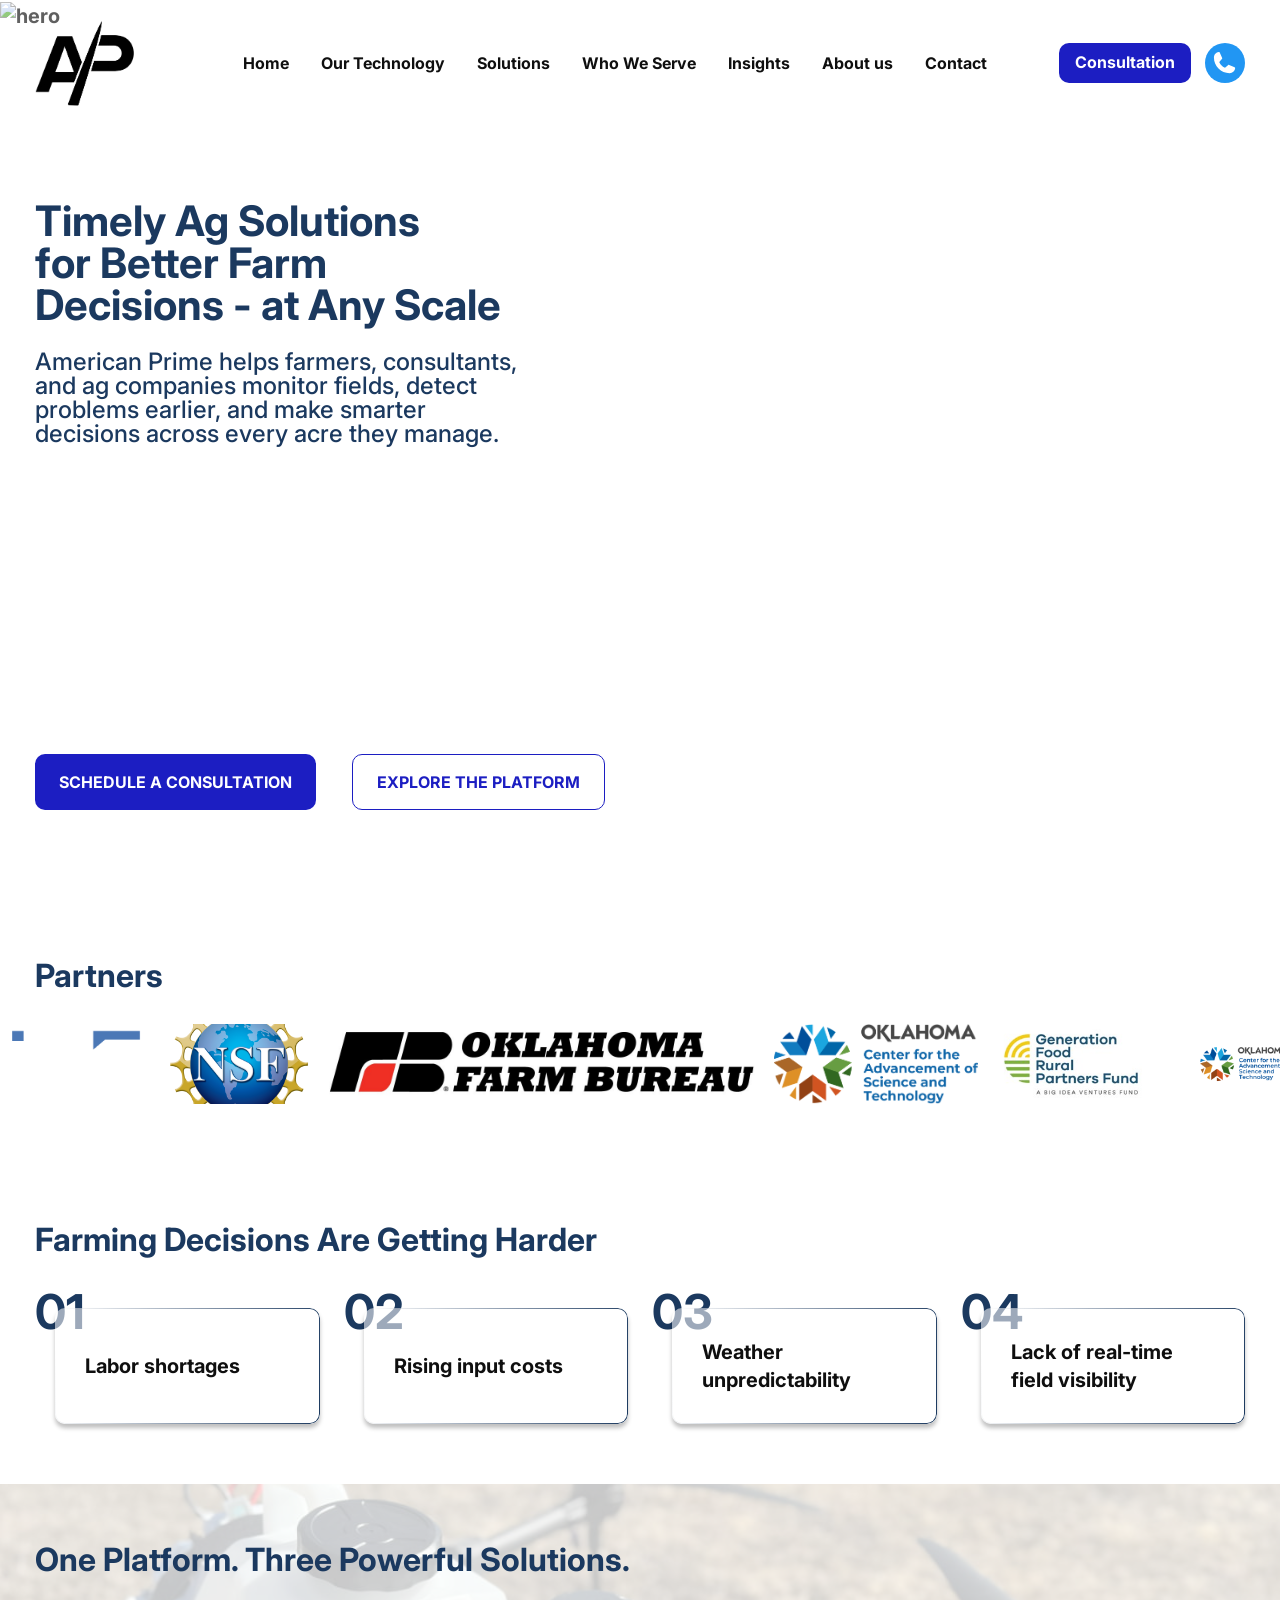
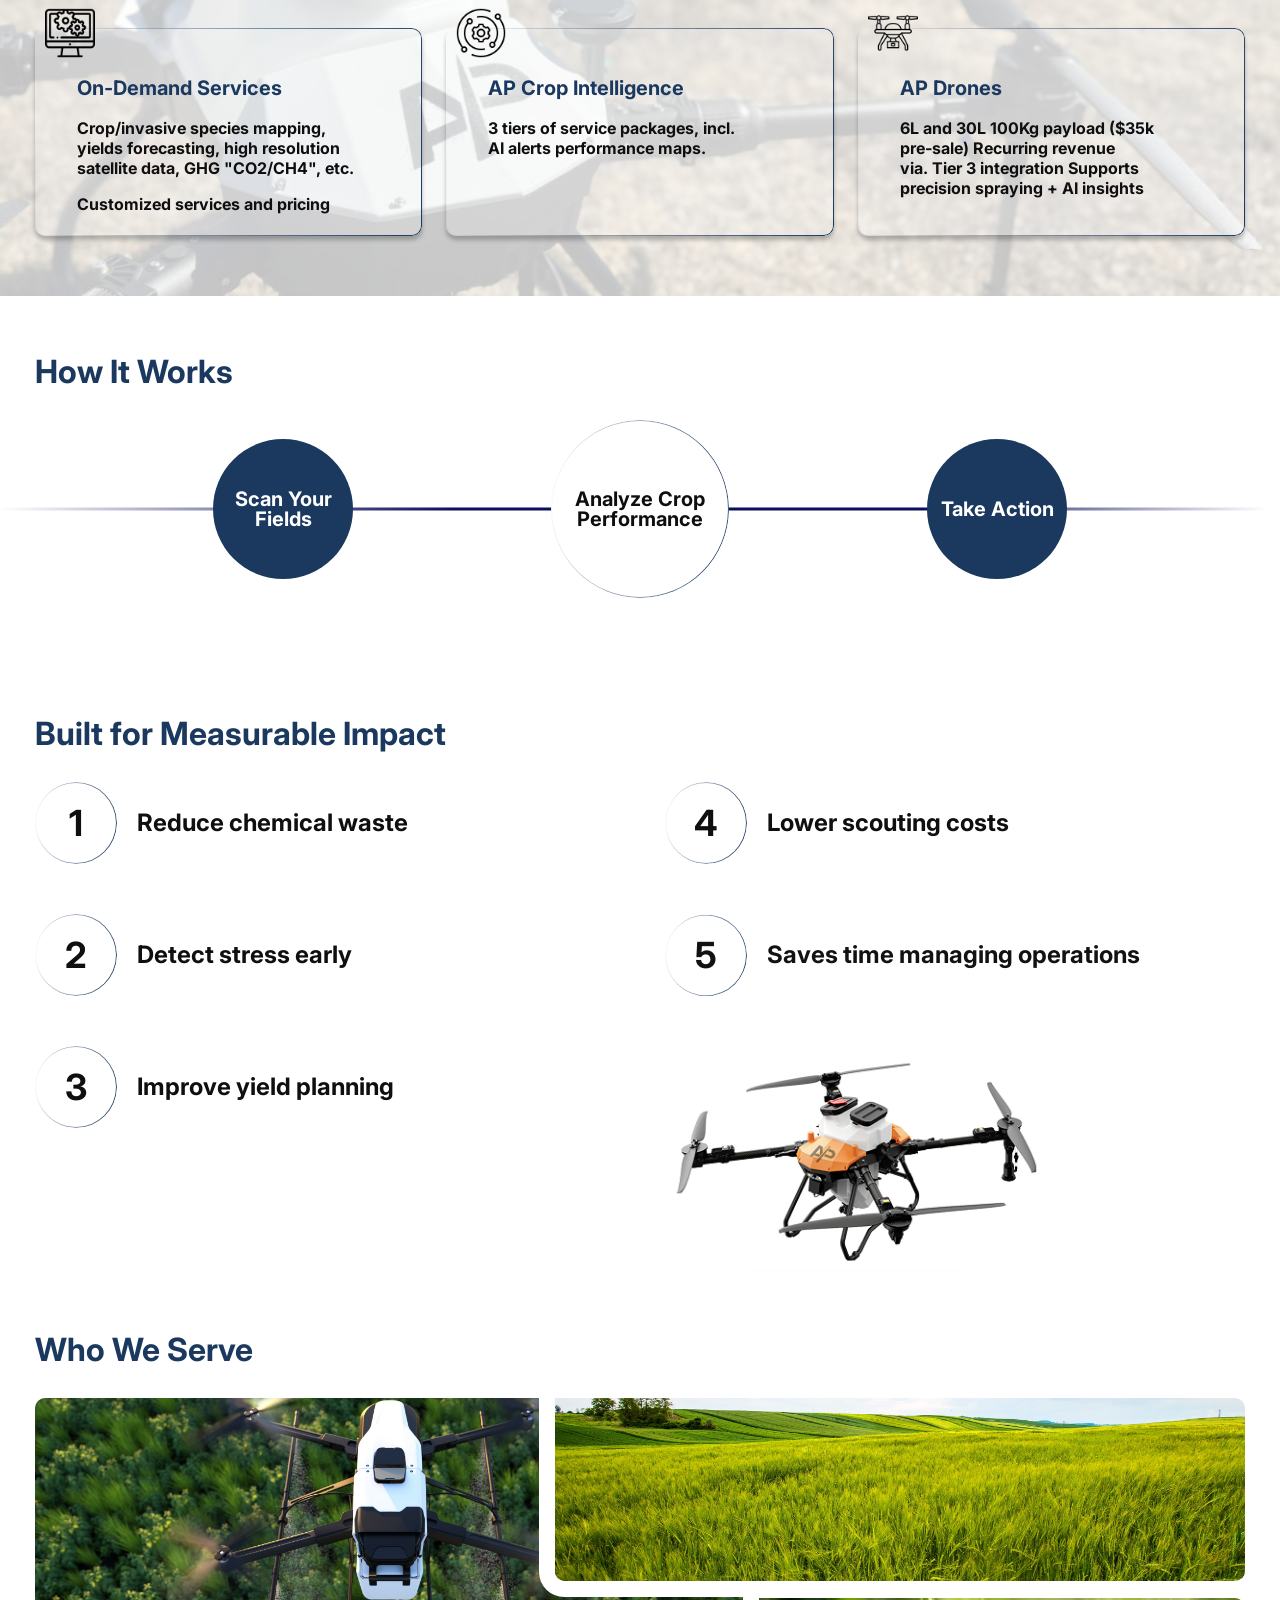
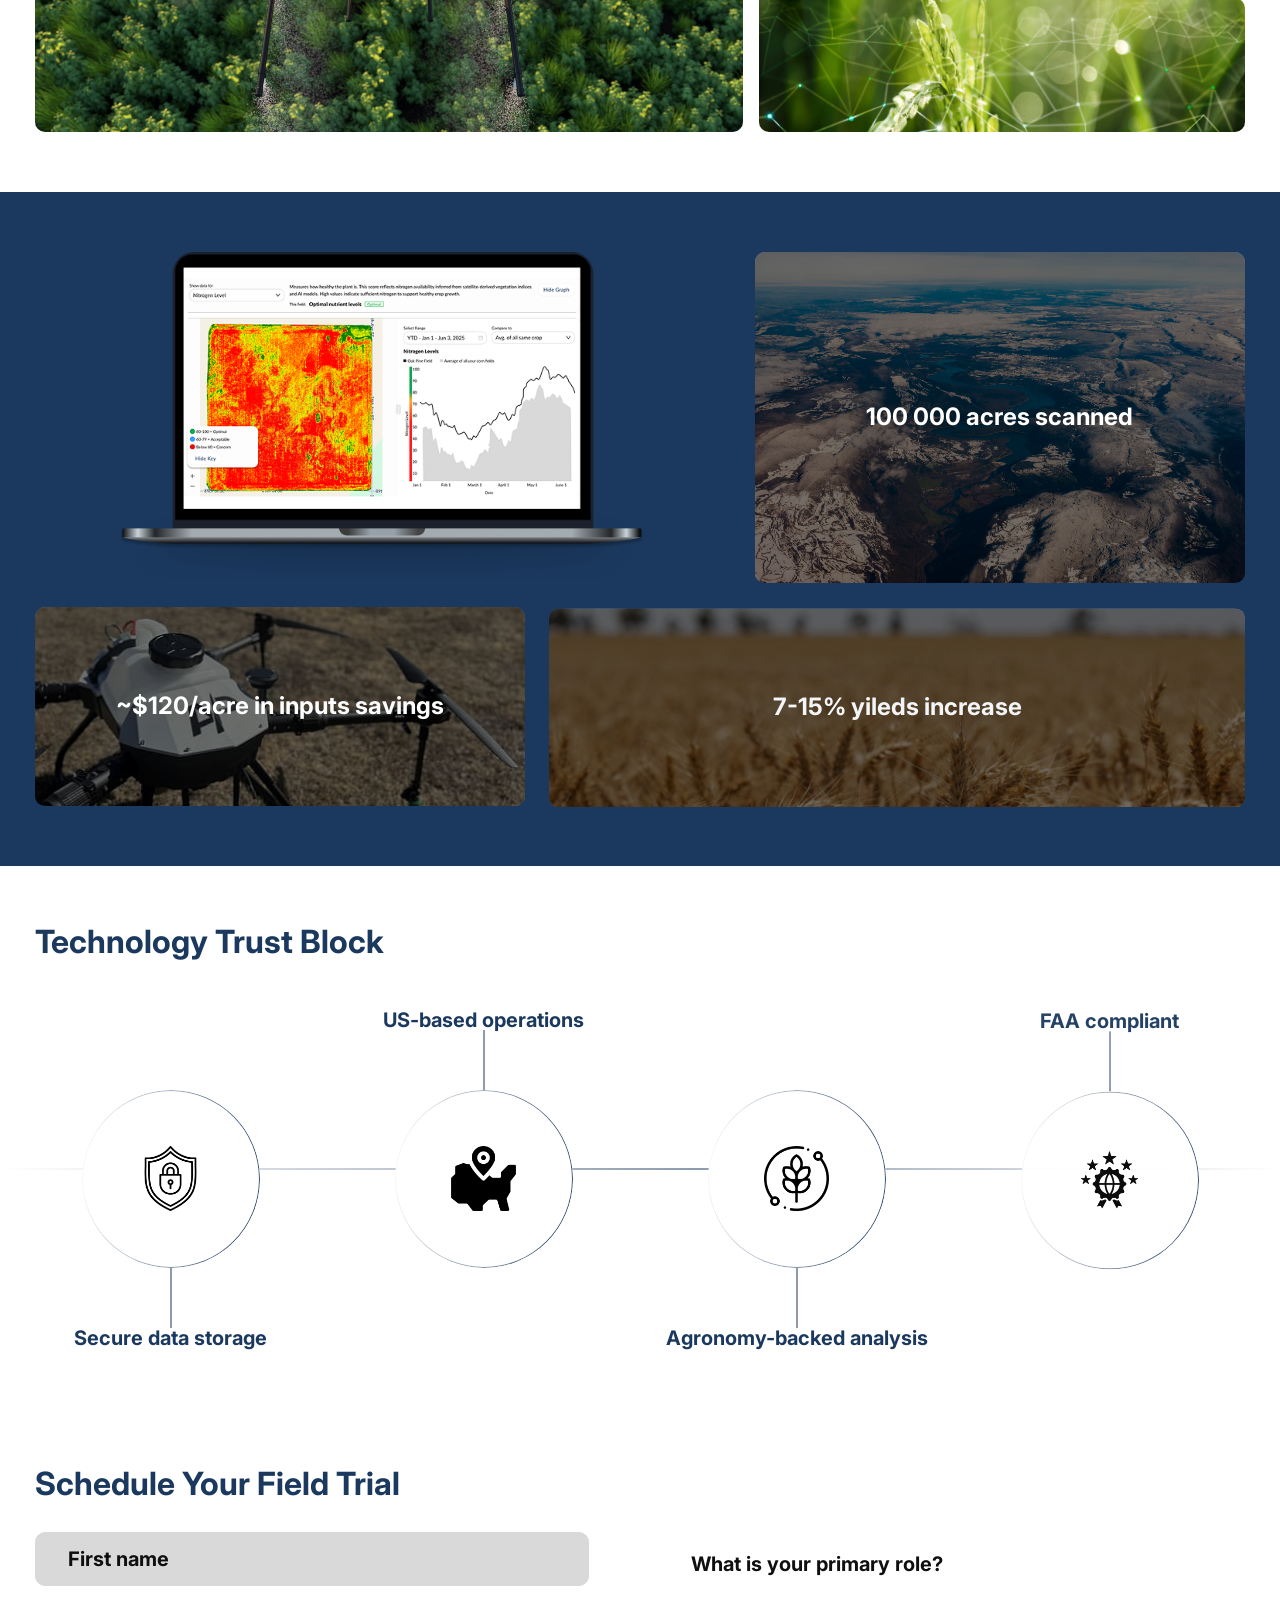
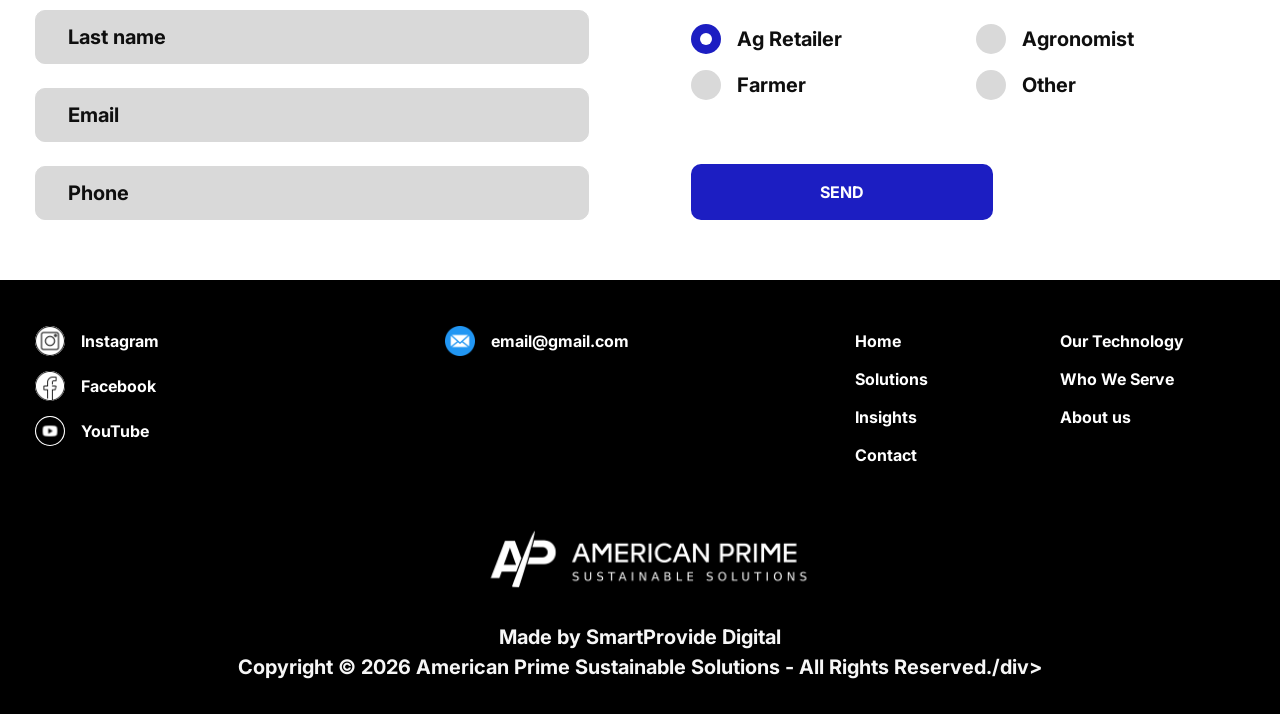
==== commit 2406db5a: "Add files via upload" ====
--- a/index.html
+++ b/index.html
@@ -325,7 +325,7 @@
                 <div class="grid-img__container">
                     <ul class="grid-img__list" data-anim-stagger="true">
                         <li class="grid-img__item">
-                            <img src="./assets/images/drone-1.jpg" alt="drone">
+                            <img src="./assets/images/device.png" alt="drone">
                         </li>
                         <li class="grid-img__item">
                             <img src="./assets/images/aerial.jpg" alt="aerial">
--- a/assets/css/style.min.css
+++ b/assets/css/style.min.css
@@ -1 +1 @@
-@charset "UTF-8";:root{--swiper-theme-color: #007aff}:host{position:relative;display:block;margin-left:auto;margin-right:auto;z-index:1}.swiper{margin-left:auto;margin-right:auto;position:relative;overflow:hidden;list-style:none;padding:0;z-index:1;display:block}.swiper-vertical>.swiper-wrapper{flex-direction:column}.swiper-wrapper{position:relative;width:100%;height:100%;z-index:1;display:flex;transition-property:transform;transition-timing-function:var(--swiper-wrapper-transition-timing-function, initial);box-sizing:content-box}.swiper-android .swiper-slide,.swiper-ios .swiper-slide,.swiper-wrapper{transform:translateZ(0)}.swiper-horizontal{touch-action:pan-y}.swiper-vertical{touch-action:pan-x}.swiper-slide{flex-shrink:0;width:100%;height:100%;position:relative;transition-property:transform;display:block}.swiper-slide-invisible-blank{visibility:hidden}.swiper-autoheight,.swiper-autoheight .swiper-slide{height:auto}.swiper-autoheight .swiper-wrapper{align-items:flex-start;transition-property:transform,height}.swiper-backface-hidden .swiper-slide{transform:translateZ(0);backface-visibility:hidden}.swiper-3d.swiper-css-mode .swiper-wrapper{perspective:75rem}.swiper-3d .swiper-wrapper{transform-style:preserve-3d}.swiper-3d{perspective:75rem}.swiper-3d .swiper-slide,.swiper-3d .swiper-cube-shadow{transform-style:preserve-3d}.swiper-css-mode>.swiper-wrapper{overflow:auto;scrollbar-width:none;-ms-overflow-style:none}.swiper-css-mode>.swiper-wrapper::-webkit-scrollbar{display:none}.swiper-css-mode>.swiper-wrapper>.swiper-slide{scroll-snap-align:start start}.swiper-css-mode.swiper-horizontal>.swiper-wrapper{scroll-snap-type:x mandatory}.swiper-css-mode.swiper-horizontal>.swiper-wrapper>.swiper-slide:first-child{margin-inline-start:var(--swiper-slides-offset-before);scroll-margin-inline-start:var(--swiper-slides-offset-before)}.swiper-css-mode.swiper-horizontal>.swiper-wrapper>.swiper-slide:last-child{margin-inline-end:var(--swiper-slides-offset-after)}.swiper-css-mode.swiper-vertical>.swiper-wrapper{scroll-snap-type:y mandatory}.swiper-css-mode.swiper-vertical>.swiper-wrapper>.swiper-slide:first-child{margin-block-start:var(--swiper-slides-offset-before);scroll-margin-block-start:var(--swiper-slides-offset-before)}.swiper-css-mode.swiper-vertical>.swiper-wrapper>.swiper-slide:last-child{margin-block-end:var(--swiper-slides-offset-after)}.swiper-css-mode.swiper-free-mode>.swiper-wrapper{scroll-snap-type:none}.swiper-css-mode.swiper-free-mode>.swiper-wrapper>.swiper-slide{scroll-snap-align:none}.swiper-css-mode.swiper-centered>.swiper-wrapper:before{content:"";flex-shrink:0;order:9999}.swiper-css-mode.swiper-centered>.swiper-wrapper>.swiper-slide{scroll-snap-align:center center;scroll-snap-stop:always}.swiper-css-mode.swiper-centered.swiper-horizontal>.swiper-wrapper>.swiper-slide:first-child{margin-inline-start:var(--swiper-centered-offset-before)}.swiper-css-mode.swiper-centered.swiper-horizontal>.swiper-wrapper:before{height:100%;min-height:1px;width:var(--swiper-centered-offset-after)}.swiper-css-mode.swiper-centered.swiper-vertical>.swiper-wrapper>.swiper-slide:first-child{margin-block-start:var(--swiper-centered-offset-before)}.swiper-css-mode.swiper-centered.swiper-vertical>.swiper-wrapper:before{width:100%;min-width:1px;height:var(--swiper-centered-offset-after)}.swiper-3d .swiper-slide-shadow,.swiper-3d .swiper-slide-shadow-left,.swiper-3d .swiper-slide-shadow-right,.swiper-3d .swiper-slide-shadow-top,.swiper-3d .swiper-slide-shadow-bottom{position:absolute;left:0;top:0;width:100%;height:100%;pointer-events:none;z-index:10}.swiper-3d .swiper-slide-shadow{background:#00000026}.swiper-3d .swiper-slide-shadow-left{background-image:linear-gradient(to left,#00000080,#0000)}.swiper-3d .swiper-slide-shadow-right{background-image:linear-gradient(to right,#00000080,#0000)}.swiper-3d .swiper-slide-shadow-top{background-image:linear-gradient(to top,#00000080,#0000)}.swiper-3d .swiper-slide-shadow-bottom{background-image:linear-gradient(to bottom,#00000080,#0000)}.swiper-lazy-preloader{width:2.625rem;height:2.625rem;position:absolute;left:50%;top:50%;margin-left:-1.3125rem;margin-top:-1.3125rem;z-index:10;transform-origin:50%;box-sizing:border-box;border:.25rem solid var(--swiper-preloader-color, var(--swiper-theme-color));border-radius:50%;border-top-color:transparent}:is(.swiper:not(.swiper-watch-progress),.swiper-watch-progress .swiper-slide-visible) .swiper-lazy-preloader{animation:swiper-preloader-spin 1s infinite linear}.swiper-lazy-preloader-white{--swiper-preloader-color: #fff}.swiper-lazy-preloader-black{--swiper-preloader-color: #000}@keyframes swiper-preloader-spin{0%{transform:rotate(0)}to{transform:rotate(360deg)}}.swiper-scrollbar{border-radius:var(--swiper-scrollbar-border-radius, 10px);position:relative;touch-action:none;background:var(--swiper-scrollbar-bg-color, rgba(0, 0, 0, .1))}.swiper-scrollbar-disabled>.swiper-scrollbar,.swiper-scrollbar.swiper-scrollbar-disabled{display:none!important}.swiper-horizontal>.swiper-scrollbar,.swiper-scrollbar.swiper-scrollbar-horizontal{position:absolute;left:var(--swiper-scrollbar-sides-offset, 1%);bottom:var(--swiper-scrollbar-bottom, 4px);top:var(--swiper-scrollbar-top, auto);z-index:50;height:var(--swiper-scrollbar-size, 4px);width:calc(100% - 2 * var(--swiper-scrollbar-sides-offset, 1%))}.swiper-vertical>.swiper-scrollbar,.swiper-scrollbar.swiper-scrollbar-vertical{position:absolute;left:var(--swiper-scrollbar-left, auto);right:var(--swiper-scrollbar-right, 4px);top:var(--swiper-scrollbar-sides-offset, 1%);z-index:50;width:var(--swiper-scrollbar-size, 4px);height:calc(100% - 2 * var(--swiper-scrollbar-sides-offset, 1%))}.swiper-scrollbar-drag{height:100%;width:100%;position:relative;background:var(--swiper-scrollbar-drag-bg-color, rgba(0, 0, 0, .5));border-radius:var(--swiper-scrollbar-border-radius, 10px);left:0;top:0}.swiper-scrollbar-cursor-drag{cursor:move}.swiper-scrollbar-lock{display:none}.glightbox-container{width:100%;height:100%;position:fixed;top:0;left:0;z-index:999999!important;overflow:hidden;-ms-touch-action:none;touch-action:none;-webkit-text-size-adjust:100%;-moz-text-size-adjust:100%;-ms-text-size-adjust:100%;text-size-adjust:100%;-webkit-backface-visibility:hidden;backface-visibility:hidden;outline:0}.glightbox-container.inactive{display:none}.glightbox-container .gcontainer{position:relative;width:100%;height:100%;z-index:9999;overflow:hidden}.glightbox-container .gslider{-webkit-transition:-webkit-transform .4s ease;transition:-webkit-transform .4s ease;transition:transform .4s ease;transition:transform .4s ease,-webkit-transform .4s ease;height:100%;left:0;top:0;width:100%;position:relative;overflow:hidden;display:-webkit-box!important;display:-ms-flexbox!important;display:flex!important;-webkit-box-pack:center;-ms-flex-pack:center;justify-content:center;-webkit-box-align:center;-ms-flex-align:center;align-items:center;-webkit-transform:translate3d(0,0,0);transform:translateZ(0)}.glightbox-container .gslide{width:100%;position:absolute;-webkit-user-select:none;-moz-user-select:none;-ms-user-select:none;user-select:none;display:-webkit-box;display:-ms-flexbox;display:flex;-webkit-box-align:center;-ms-flex-align:center;align-items:center;-webkit-box-pack:center;-ms-flex-pack:center;justify-content:center;opacity:0}.glightbox-container .gslide.current{opacity:1;z-index:99999;position:relative}.glightbox-container .gslide.prev{opacity:1;z-index:9999}.glightbox-container .gslide-inner-content{width:100%}.glightbox-container .ginner-container{position:relative;width:100%;display:-webkit-box;display:-ms-flexbox;display:flex;-webkit-box-pack:center;-ms-flex-pack:center;justify-content:center;-webkit-box-orient:vertical;-webkit-box-direction:normal;-ms-flex-direction:column;flex-direction:column;max-width:100%;margin:auto;height:100vh}.glightbox-container .ginner-container.gvideo-container{width:100%}.glightbox-container .ginner-container.desc-bottom,.glightbox-container .ginner-container.desc-top{-webkit-box-orient:vertical;-webkit-box-direction:normal;-ms-flex-direction:column;flex-direction:column}.glightbox-container .ginner-container.desc-left,.glightbox-container .ginner-container.desc-right{max-width:100%!important}.gslide iframe,.gslide video{outline:0!important;border:none;min-height:10.3125rem;-webkit-overflow-scrolling:touch;-ms-touch-action:auto;touch-action:auto}.gslide:not(.current){pointer-events:none}.gslide-image{-webkit-box-align:center;-ms-flex-align:center;align-items:center}.gslide-image img{max-height:100vh;display:block;padding:0;float:none;outline:0;border:none;-webkit-user-select:none;-moz-user-select:none;-ms-user-select:none;user-select:none;max-width:100vw;width:auto;height:auto;-o-object-fit:cover;object-fit:cover;-ms-touch-action:none;touch-action:none;margin:auto;min-width:12.5rem}.desc-bottom .gslide-image img,.desc-top .gslide-image img{width:auto}.desc-left .gslide-image img,.desc-right .gslide-image img{width:auto;max-width:100%}.gslide-image img.zoomable{position:relative}.gslide-image img.dragging{cursor:-webkit-grabbing!important;cursor:grabbing!important;-webkit-transition:none;transition:none}.gslide-video{position:relative;max-width:100vh;width:100%!important}.gslide-video .plyr__poster-enabled.plyr--loading .plyr__poster{display:none}.gslide-video .gvideo-wrapper{width:100%;margin:auto}.gslide-video:before{content:"";position:absolute;width:100%;height:100%;background:#ff000057;display:none}.gslide-video.playing:before{display:none}.gslide-video.fullscreen{max-width:100%!important;min-width:100%;height:75vh}.gslide-video.fullscreen video{max-width:100%!important;width:100%!important}.gslide-inline{background:#fff;text-align:left;max-height:calc(100vh - 2.5rem);overflow:auto;max-width:100%;margin:auto}.gslide-inline .ginlined-content{padding:1.25rem;width:100%}.gslide-inline .dragging{cursor:-webkit-grabbing!important;cursor:grabbing!important;-webkit-transition:none;transition:none}.ginlined-content{overflow:auto;display:block!important;opacity:1}.gslide-external{display:-webkit-box;display:-ms-flexbox;display:flex;width:100%;min-width:100%;background:#fff;padding:0;overflow:auto;max-height:75vh;height:100%}.gslide-media{display:-webkit-box;display:-ms-flexbox;display:flex;width:auto}.zoomed .gslide-media{-webkit-box-shadow:none!important;box-shadow:none!important}.desc-bottom .gslide-media,.desc-top .gslide-media{margin:0 auto;-webkit-box-orient:vertical;-webkit-box-direction:normal;-ms-flex-direction:column;flex-direction:column}.gslide-description{position:relative;-webkit-box-flex:1;-ms-flex:1 0 100%;flex:1 0 100%}.gslide-description.description-left,.gslide-description.description-right{max-width:100%}.gslide-description.description-bottom,.gslide-description.description-top{margin:0 auto;width:100%}.gslide-description p{margin-bottom:.75rem}.gslide-description p:last-child{margin-bottom:0}.zoomed .gslide-description,.glightbox-button-hidden{display:none}.glightbox-mobile .glightbox-container .gslide-description{height:auto!important;width:100%;position:absolute;bottom:0;padding:1.1875rem .6875rem 3.125rem;max-width:100vw!important;-webkit-box-ordinal-group:3!important;-ms-flex-order:2!important;order:2!important;max-height:78vh;overflow:auto!important;background:-webkit-gradient(linear,left top,left bottom,from(rgba(0,0,0,0)),to(rgba(0,0,0,.75)));background:linear-gradient(to bottom,#0000 0,#000000bf);-webkit-transition:opacity .3s linear;transition:opacity .3s linear}.glightbox-mobile .glightbox-container .gslide-title{color:#fff;font-size:1em}.glightbox-mobile .glightbox-container .gslide-desc{color:#a1a1a1}.glightbox-mobile .glightbox-container .gslide-desc a{color:#fff;font-weight:700}.glightbox-mobile .glightbox-container .gslide-desc *{color:inherit}.glightbox-mobile .glightbox-container .gslide-desc .desc-more{color:#fff;opacity:.4}.gdesc-open .gslide-media{-webkit-transition:opacity .5s ease;transition:opacity .5s ease;opacity:.4}.gdesc-open .gdesc-inner{padding-bottom:1.875rem}.gdesc-closed .gslide-media{-webkit-transition:opacity .5s ease;transition:opacity .5s ease;opacity:1}.greset{-webkit-transition:all .3s ease;transition:all .3s ease}.gabsolute{position:absolute}.grelative{position:relative}.glightbox-desc{display:none!important}.glightbox-open{overflow:hidden}.gloader{height:1.5625rem;width:1.5625rem;-webkit-animation:lightboxLoader .8s infinite linear;animation:lightboxLoader .8s infinite linear;border:.125rem solid #fff;border-right-color:transparent;border-radius:50%;position:absolute;display:block;z-index:9999;left:0;right:0;margin:0 auto;top:47%}.goverlay{width:100%;height:calc(100vh + 1px);position:fixed;top:-1px;left:0;background:#000;will-change:opacity}.glightbox-mobile .goverlay{background:#000}.gclose,.gnext,.gprev{z-index:99999;cursor:pointer;width:1.625rem;height:2.75rem;border:none;display:-webkit-box;display:-ms-flexbox;display:flex;-webkit-box-pack:center;-ms-flex-pack:center;justify-content:center;-webkit-box-align:center;-ms-flex-align:center;align-items:center;-webkit-box-orient:vertical;-webkit-box-direction:normal;-ms-flex-direction:column;flex-direction:column}.gclose svg,.gnext svg,.gprev svg{display:block;width:1.5625rem;height:auto;margin:0;padding:0}.gclose.disabled,.gnext.disabled,.gprev.disabled{opacity:.1}.gclose .garrow,.gnext .garrow,.gprev .garrow{stroke:#fff}.gbtn.focused{outline:.125rem solid #0f3d81}iframe.wait-autoplay{opacity:0}.glightbox-closing .gclose,.glightbox-closing .gnext,.glightbox-closing .gprev{opacity:0!important}.glightbox-clean .gslide-description{background:#fff}.glightbox-clean .gdesc-inner{padding:1.375rem 1.25rem}.glightbox-clean .gslide-title{font-size:1em;font-weight:400;font-family:arial;color:#000;margin-bottom:1.1875rem;line-height:1.4em}.glightbox-clean .gslide-desc{font-size:.86em;margin-bottom:0;font-family:arial;line-height:1.4em}.glightbox-clean .gslide-video{background:#000}.glightbox-clean .gclose,.glightbox-clean .gnext,.glightbox-clean .gprev{background-color:#000000bf;border-radius:.25rem}.glightbox-clean .gclose path,.glightbox-clean .gnext path,.glightbox-clean .gprev path{fill:#fff}.glightbox-clean .gprev{position:absolute;top:-100%;left:1.875rem;width:2.5rem;height:3.125rem}.glightbox-clean .gnext{position:absolute;top:-100%;right:1.875rem;width:2.5rem;height:3.125rem}.glightbox-clean .gclose{width:2.1875rem;height:2.1875rem;top:.9375rem;right:.625rem;position:absolute}.glightbox-clean .gclose svg{width:1.125rem;height:auto}.glightbox-clean .gclose:hover{opacity:1}.gfadeIn{-webkit-animation:gfadeIn .5s ease;animation:gfadeIn .5s ease}.gfadeOut{-webkit-animation:gfadeOut .5s ease;animation:gfadeOut .5s ease}.gslideOutLeft{-webkit-animation:gslideOutLeft .3s ease;animation:gslideOutLeft .3s ease}.gslideInLeft{-webkit-animation:gslideInLeft .3s ease;animation:gslideInLeft .3s ease}.gslideOutRight{-webkit-animation:gslideOutRight .3s ease;animation:gslideOutRight .3s ease}.gslideInRight{-webkit-animation:gslideInRight .3s ease;animation:gslideInRight .3s ease}.gzoomIn{-webkit-animation:gzoomIn .5s ease;animation:gzoomIn .5s ease}.gzoomOut{-webkit-animation:gzoomOut .5s ease;animation:gzoomOut .5s ease}@-webkit-keyframes lightboxLoader{0%{-webkit-transform:rotate(0);transform:rotate(0)}to{-webkit-transform:rotate(360deg);transform:rotate(360deg)}}@keyframes lightboxLoader{0%{-webkit-transform:rotate(0);transform:rotate(0)}to{-webkit-transform:rotate(360deg);transform:rotate(360deg)}}@-webkit-keyframes gfadeIn{0%{opacity:0}to{opacity:1}}@keyframes gfadeIn{0%{opacity:0}to{opacity:1}}@-webkit-keyframes gfadeOut{0%{opacity:1}to{opacity:0}}@keyframes gfadeOut{0%{opacity:1}to{opacity:0}}@-webkit-keyframes gslideInLeft{0%{opacity:0;-webkit-transform:translate3d(-60%,0,0);transform:translate3d(-60%,0,0)}to{visibility:visible;-webkit-transform:translate3d(0,0,0);transform:translateZ(0);opacity:1}}@keyframes gslideInLeft{0%{opacity:0;-webkit-transform:translate3d(-60%,0,0);transform:translate3d(-60%,0,0)}to{visibility:visible;-webkit-transform:translate3d(0,0,0);transform:translateZ(0);opacity:1}}@-webkit-keyframes gslideOutLeft{0%{opacity:1;visibility:visible;-webkit-transform:translate3d(0,0,0);transform:translateZ(0)}to{-webkit-transform:translate3d(-60%,0,0);transform:translate3d(-60%,0,0);opacity:0;visibility:hidden}}@keyframes gslideOutLeft{0%{opacity:1;visibility:visible;-webkit-transform:translate3d(0,0,0);transform:translateZ(0)}to{-webkit-transform:translate3d(-60%,0,0);transform:translate3d(-60%,0,0);opacity:0;visibility:hidden}}@-webkit-keyframes gslideInRight{0%{opacity:0;visibility:visible;-webkit-transform:translate3d(60%,0,0);transform:translate3d(60%,0,0)}to{-webkit-transform:translate3d(0,0,0);transform:translateZ(0);opacity:1}}@keyframes gslideInRight{0%{opacity:0;visibility:visible;-webkit-transform:translate3d(60%,0,0);transform:translate3d(60%,0,0)}to{-webkit-transform:translate3d(0,0,0);transform:translateZ(0);opacity:1}}@-webkit-keyframes gslideOutRight{0%{opacity:1;visibility:visible;-webkit-transform:translate3d(0,0,0);transform:translateZ(0)}to{-webkit-transform:translate3d(60%,0,0);transform:translate3d(60%,0,0);opacity:0}}@keyframes gslideOutRight{0%{opacity:1;visibility:visible;-webkit-transform:translate3d(0,0,0);transform:translateZ(0)}to{-webkit-transform:translate3d(60%,0,0);transform:translate3d(60%,0,0);opacity:0}}@-webkit-keyframes gzoomIn{0%{opacity:0;-webkit-transform:scale3d(.3,.3,.3);transform:scale3d(.3,.3,.3)}to{opacity:1}}@keyframes gzoomIn{0%{opacity:0;-webkit-transform:scale3d(.3,.3,.3);transform:scale3d(.3,.3,.3)}to{opacity:1}}@-webkit-keyframes gzoomOut{0%{opacity:1}50%{opacity:0;-webkit-transform:scale3d(.3,.3,.3);transform:scale3d(.3,.3,.3)}to{opacity:0}}@keyframes gzoomOut{0%{opacity:1}50%{opacity:0;-webkit-transform:scale3d(.3,.3,.3);transform:scale3d(.3,.3,.3)}to{opacity:0}}@media(min-width:769px){.glightbox-container .ginner-container{width:auto;height:auto;-webkit-box-orient:horizontal;-webkit-box-direction:normal;-ms-flex-direction:row;flex-direction:row}.glightbox-container .ginner-container.desc-top .gslide-description{-webkit-box-ordinal-group:1;-ms-flex-order:0;order:0}.glightbox-container .ginner-container.desc-top .gslide-image,.glightbox-container .ginner-container.desc-top .gslide-image img{-webkit-box-ordinal-group:2;-ms-flex-order:1;order:1}.glightbox-container .ginner-container.desc-left .gslide-description{-webkit-box-ordinal-group:1;-ms-flex-order:0;order:0}.glightbox-container .ginner-container.desc-left .gslide-image{-webkit-box-ordinal-group:2;-ms-flex-order:1;order:1}.gslide-image img{max-height:97vh;max-width:100%}.gslide-image img.zoomable{cursor:-webkit-zoom-in;cursor:zoom-in}.zoomed .gslide-image img.zoomable{cursor:-webkit-grab;cursor:grab}.gslide-inline{max-height:95vh}.gslide-external{max-height:100vh}.gslide-description.description-left,.gslide-description.description-right{max-width:17.1875rem}.glightbox-open{height:auto}.goverlay{background:#000000eb}.glightbox-clean .gslide-media{-webkit-box-shadow:1px .125rem .5625rem 0 rgba(0,0,0,.65);box-shadow:1px .125rem .5625rem #000000a6}.glightbox-clean .description-left .gdesc-inner,.glightbox-clean .description-right .gdesc-inner{position:absolute;height:100%;overflow-y:auto}.glightbox-clean .gclose,.glightbox-clean .gnext,.glightbox-clean .gprev{background-color:#00000052}.glightbox-clean .gclose:hover,.glightbox-clean .gnext:hover,.glightbox-clean .gprev:hover{background-color:#000000b3}.glightbox-clean .gprev,.glightbox-clean .gnext{top:45%}}@media(min-width:992px){.glightbox-clean .gclose{opacity:.7;right:1.25rem}}@media screen and (max-height:420px){.goverlay{background:#000}}@font-face{font-family:Inter;src:url(../fonts/Inter.woff2) format("woff2");font-weight:100 900;font-style:normal;font-display:swap}*{padding:0;margin:0;border:0px}*,*:before,*:after{box-sizing:border-box}*:before,*:after{display:inline-block}html,body{height:100%}body{scrollbar-gutter:stable;-ms-text-size-adjust:100%;-moz-text-size-adjust:100%;-webkit-text-size-adjust:100%;-webkit-font-smoothing:antialiased;-moz-osx-font-smoothing:grayscale}input,button,textarea{font-family:inherit;font-size:inherit;line-height:inherit;color:inherit;background-color:transparent}input,textarea{width:100%}label{display:inline-block}button,select,option{cursor:pointer}a{display:inline-block;color:inherit;text-decoration:none}ul,ol,ul li{list-style:none}img{max-width:100%;height:auto;vertical-align:middle}h1,h2,h3,h4,h5,h6{font-weight:inherit;font-size:inherit}:root{--accent: #1b395f;--black: #0f0f0f;--white: #ffffff;--blue: #1c1ec2;--stroke: #c9c9c9;--border-radius: .625rem;--grey: #d9d9d9;--border: #efefef;--bg: #f5f5f5;--container-width: 77.625rem;--padding-container: 1rem;--font-main: "Inter", sans-serif}h1,h2,h3,h4,h5,h6{font-weight:300;line-height:1}a{transition:color .3s ease}a:hover{color:var(--accent-color)}.text-formatted{font-weight:500;font-size:1.25rem;line-height:140%}@media(max-width:991.98px){.text-formatted{font-size:1rem}}.text-formatted{color:var(--black)}.text-formatted p:not(:last-child){margin-bottom:1rem}.text-formatted hr{margin:.75rem 0 1.5rem;border-bottom:1px solid var(--stroke)}@media(max-width:767.98px){.text-formatted hr{margin:.75rem 0 .5rem}}.text-formatted strong{font-weight:600}.text-formatted h1,.text-formatted h2,.text-formatted h3,.text-formatted h4,.text-formatted h5{font-weight:500;line-height:140%;color:var(--accent)}.text-formatted h1:not(:first-child),.text-formatted h2:not(:first-child),.text-formatted h3:not(:first-child),.text-formatted h4:not(:first-child),.text-formatted h5:not(:first-child){margin-top:1.25rem}.text-formatted h1:not(:last-child),.text-formatted h2:not(:last-child),.text-formatted h3:not(:last-child),.text-formatted h4:not(:last-child),.text-formatted h5:not(:last-child){margin-bottom:1rem}.text-formatted h1{font-size:3rem}@media(max-width:767.98px){.text-formatted h1{font-size:2.5rem}}.text-formatted h2{font-size:2rem}.text-formatted h3{font-size:1.75rem}.text-formatted h4{font-size:1.125rem}@media(max-width:575.98px){.text-formatted h4{font-size:1rem}}.text-formatted h5{font-size:1.25rem}.text-formatted ul:not(:last-child),.text-formatted ol:not(:last-child){margin-bottom:1.25rem}@media(max-width:1023.98px){.text-formatted ul:not(:last-child),.text-formatted ol:not(:last-child){margin-bottom:1rem}}.text-formatted li:not(:last-child){margin-bottom:.75rem}.text-formatted ul,.text-formatted ul li{list-style:inside!important}.text-formatted ol{counter-reset:number}.text-formatted ol>li{position:relative;counter-increment:number;padding-left:toRem(20)}.text-formatted ol>li:before{content:counter(number) ".";position:absolute;top:0;left:0}.text-formatted a{text-decoration:underline;transition:color .3s;color:var(--accent)}@media(any-hover:hover){.text-formatted a:hover{text-decoration:none;color:var(--blue)}}.text-formatted img{max-width:100%;height:auto;display:block}.text-formatted img:not(:first-child){margin-top:2rem}.text-formatted img:not(:last-child){margin-bottom:2rem}@media(max-width:1023.98px){.text-formatted img:not(:last-child){margin-bottom:1.25rem}}@media(min-width:992px){html,html *{scrollbar-color:auto;scrollbar-width:auto}html::-webkit-scrollbar,html *::-webkit-scrollbar{width:.25rem;height:.25rem}html::-webkit-scrollbar-button,html *::-webkit-scrollbar-button{display:none}html::-webkit-scrollbar-track,html *::-webkit-scrollbar-track{background:var(--white)}html::-webkit-scrollbar-track-piece,html *::-webkit-scrollbar-track-piece{background:var(--white)}html::-webkit-scrollbar-thumb,html *::-webkit-scrollbar-thumb{background:var(--accent);border-radius:2rem}html::-webkit-scrollbar-corner,html *::-webkit-scrollbar-corner{background:var(--white)}}html{scroll-behavior:smooth;background:var(--white)}body{min-width:20rem;color:var(--black);font-family:var(--font-main);font-weight:700;font-size:1.25rem;line-height:1.4;background:var(--white);font-variant-numeric:lining-nums proportional-nums;overflow-y:auto;overflow-x:hidden;text-wrap:balance}@media(max-width:991.98px){body{font-size:1rem}}[data-scrolllock] body{overflow:hidden;touch-action:none;overscroll-behavior:none}.wrapper{min-height:100%;display:flex;flex-direction:column;overflow:clip}.wrapper>main{flex:1 1 auto}.wrapper>*{min-width:0}.wrapper *{scroll-margin-top:7.5rem}@media(max-width:991.98px){.wrapper *{scroll-margin-top:5.375rem}}[class*=__container]{max-width:var(--container-width);margin:0 auto;width:100%;padding-left:var(--padding-container);padding-right:var(--padding-container)}[data-anim],[data-anim-stagger]>*{opacity:0;visibility:hidden}@media(scripting:none){[data-anim],[data-anim-stagger]>*{opacity:1!important;visibility:visible!important}}html.lock-scroll,body.lock-scroll{overflow:hidden!important;height:100%!important;width:100%!important;position:fixed!important;left:0;top:0}.hidden{display:none!important}.lock{overflow:hidden}.bg-white{background:var(--white)}.section{padding-top:3.75rem;padding-bottom:3.75rem}@media(max-width:991.98px){.section{padding-top:2.5rem;padding-bottom:2.5rem}}.section-text:not(:last-child){margin-bottom:2.5rem}@media(max-width:767.98px){.section-text:not(:last-child){margin-bottom:1.5rem}}@media(max-width:991.98px){.desktop{display:none!important}}@media(min-width:992px){.mobile{display:none!important}}.visually-hidden{position:absolute!important;overflow:hidden;clip:rect(1px,1px,1px,1px);width:1px;height:1px;word-wrap:normal}.title{font-weight:700;font-size:2rem;line-height:1;color:var(--accent)}.title:not(:last-child){margin-bottom:2rem}@media(max-width:991.98px){.title:not(:last-child){margin-bottom:1.5rem}}@media(max-width:991.98px){.title{font-size:1.5rem}}.page-title{font-weight:700;font-size:2.625rem;line-height:1;color:var(--accent)}@media(max-width:991.98px){.page-title{font-size:2rem}}.page-title:not(:last-child){margin-bottom:6.25rem}@media(max-width:991.98px){.page-title:not(:last-child){margin-bottom:2rem}}.block-title{font-weight:700;font-size:1.5rem;line-height:1;color:var(--accent)}@media(max-width:991.98px){.block-title{font-size:1.25rem}}.icon-wrap{width:4.0625rem;height:4.0625rem;display:flex;align-items:center;justify-content:center}@media(max-width:767.98px){.icon-wrap{width:3rem;height:3rem}}.icon-wrap img{width:100%;height:100%;object-fit:scale-down}.page-wrap{max-width:var(--container-width);margin:0 auto;width:100%;padding-left:var(--padding-container);padding-right:var(--padding-container)}.page-wrap:not(:last-child){margin-bottom:3.75rem}@media(max-width:991.98px){.page-wrap:not(:last-child){margin-bottom:2rem}}.page{padding-top:8.125rem}@media(max-width:991.98px){.page{padding-top:5rem}}.page.page--main{padding-top:0}.page.page--privacy-policy .text-formatted{font-weight:700;font-size:1.5rem;line-height:1}@media(max-width:991.98px){.page.page--privacy-policy .text-formatted{font-size:1rem;font-weight:500}}.icon{display:inline-block;width:1rem;height:1rem;fill:currentColor;stroke:none;transition:fill .3s ease}.js-accordion-body{max-height:0;overflow:hidden;opacity:0;transition:max-height .4s ease,opacity .4s ease}.js-accordion-body.is-open{opacity:1}.js-accordion-trigger{position:relative;padding:.75rem 1rem;display:flex;align-items:center;gap:.75rem;border-radius:.75rem;font-size:.75rem;font-weight:300;line-height:1.33;text-transform:uppercase}@media(min-width:1024px){.js-accordion-trigger{font-size:1rem;padding:1.25rem}}.js-accordion-trigger span{display:flex;align-items:center;gap:.75rem;order:1;text-align:left}.js-accordion-trigger span:before{content:"";width:1rem;height:1rem;flex-shrink:0;background:url('data:image/svg+xml,<svg xmlns="http://www.w3.org/2000/svg" width="100%" height="100%" viewBox="0 0 16 16" fill="none"><path d="M8.02503 3.24538e-05C3.58753 -0.0124675 -0.0124675 3.58753 3.24538e-05 8.02503C0.0125325 12.4125 3.67191 16 8.05941 16H16V8.05941C16 3.67191 12.4125 0.0125325 8.02503 3.24538e-05ZM8.71253 12.075C8.50316 12.2594 8.24378 12.3532 7.93128 12.3532C7.61878 12.3532 7.35941 12.2594 7.15003 12.075C6.94066 11.8907 6.83753 11.6532 6.83753 11.3657C6.83753 11.0782 6.94066 10.8407 7.15003 10.6563C7.35941 10.4719 7.61878 10.3782 7.93128 10.3782C8.24378 10.3782 8.50316 10.4719 8.71253 10.6563C8.92191 10.8407 9.02503 11.0782 9.02503 11.3657C9.02503 11.6532 8.91878 11.8875 8.71253 12.075ZM10.5625 6.84691C10.4344 7.11253 10.2282 7.38441 9.94378 7.65941L9.27191 8.28441C9.08128 8.46878 8.94691 8.65628 8.87503 8.85003C8.80003 9.04378 8.75941 9.28753 8.75316 9.58441H7.07816C7.07816 9.01566 7.14378 8.56566 7.27191 8.23753C7.40316 7.90316 7.61878 7.60941 7.89691 7.38128C8.18441 7.14066 8.40628 6.91878 8.55628 6.71878C8.70316 6.52816 8.78128 6.29378 8.78128 6.05628C8.78128 5.46878 8.52816 5.17191 8.02191 5.17191C7.80316 5.16566 7.59378 5.25941 7.45628 5.42816C7.31253 5.60003 7.23441 5.83128 7.22816 6.12503H5.25316C5.26253 5.34378 5.50628 4.73753 5.99066 4.30316C6.47503 3.86878 7.15316 3.65003 8.02503 3.65003C8.89378 3.65003 9.56878 3.85003 10.0469 4.25316C10.525 4.65628 10.7625 5.22503 10.7625 5.96566C10.7594 6.26878 10.6938 6.57191 10.5625 6.84691Z" fill="%23CC171E"/><path d="M8.71253 12.075C8.50316 12.2594 8.24378 12.3532 7.93128 12.3532C7.61878 12.3532 7.35941 12.2594 7.15003 12.075C6.94066 11.8907 6.83753 11.6532 6.83753 11.3657C6.83753 11.0782 6.94066 10.8407 7.15003 10.6563C7.35941 10.4719 7.61878 10.3782 7.93128 10.3782C8.24378 10.3782 8.50316 10.4719 8.71253 10.6563C8.92191 10.8407 9.02503 11.0782 9.02503 11.3657C9.02503 11.6532 8.91878 11.8875 8.71253 12.075Z" fill="white"/><path d="M10.5625 6.84691C10.4344 7.11253 10.2282 7.38441 9.94378 7.65941L9.27191 8.28441C9.08128 8.46878 8.94691 8.65628 8.87503 8.85003C8.80003 9.04378 8.75941 9.28753 8.75316 9.58441H7.07816C7.07816 9.01566 7.14378 8.56566 7.27191 8.23753C7.40316 7.90316 7.61878 7.60941 7.89691 7.38128C8.18441 7.14066 8.40628 6.91878 8.55628 6.71878C8.70316 6.52816 8.78128 6.29378 8.78128 6.05628C8.78128 5.46878 8.52816 5.17191 8.02191 5.17191C7.80316 5.16566 7.59378 5.25941 7.45628 5.42816C7.31253 5.60003 7.23441 5.83128 7.22816 6.12503H5.25316C5.26253 5.34378 5.50628 4.73753 5.99066 4.30316C6.47503 3.86878 7.15316 3.65003 8.02503 3.65003C8.89378 3.65003 9.56878 3.85003 10.0469 4.25316C10.525 4.65628 10.7625 5.22503 10.7625 5.96566C10.7594 6.26878 10.6938 6.57191 10.5625 6.84691Z" fill="white"/></svg>') center no-repeat}@media(min-width:1024px){.js-accordion-trigger span:before{width:1.5rem;height:1.5rem}}.js-accordion-trigger:before{order:2;font-size:.4375rem;transition:transform .3s;margin-left:auto}.js-accordion-trigger.is-active:before{transform:rotate(-180deg)}.btn{--height: 3.5rem}@media(max-width:991.98px){.btn{--height: 2.875rem}}.btn{position:relative;width:fit-content;min-height:var(--height);padding:.5rem 1.5rem;gap:.5rem;display:inline-flex;align-items:center;justify-content:center;text-align:center;color:var(--white);font-weight:700;font-size:1rem;line-height:1.5;text-transform:uppercase;overflow:hidden;background:var(--blue);border-radius:.625rem;border:none;transition:all .3s ease;text-decoration:none}.btn .icon{width:1.25rem;height:1.25rem;flex-shrink:0;transition:transform .3s ease}.btn:hover{box-shadow:inset 0 var(--height) 0 0 var(--accent);color:var(--white);border-color:var(--accent)}.btn:focus,.btn:hover{outline:none}.btn[disabled]{cursor:not-allowed;pointer-events:none;opacity:.8}.btn.btn-border{background:transparent;color:var(--blue);border:1px solid var(--blue)}@media(any-hover:hover){.btn.btn-border:hover{box-shadow:inset 0 var(--height) 0 0 var(--accent);color:var(--white);border-color:var(--accent)}}input[type=date],input[type=text],input[type=email],input[type=tel],input[type=number],textarea{-webkit-appearance:none;-moz-appearance:none;appearance:none}input[type=number]::-webkit-inner-spin-button,input[type=number]::-webkit-outer-spin-button{-webkit-appearance:none;margin:0}input[type=number]{-moz-appearance:textfield}form{display:flex;flex-direction:column;row-gap:1.5rem}form .btn{min-width:18.875rem}.form-grid{display:grid;grid-template-columns:repeat(2,1fr);gap:1.5rem 6.375rem}@media(max-width:991.98px){.form-grid{grid-template-columns:1fr;row-gap:2rem}}.form-col{display:flex;flex-direction:column;row-gap:1.5rem}.form-group{position:relative}.form-info{margin-top:.25rem;font-weight:700;font-size:1rem;line-height:100%;color:#797979}.form-input{position:relative;z-index:2;display:flex;height:3.375rem;padding:1rem 2rem;align-items:center;gap:.5rem;width:100%;font-weight:700;font-size:1.25rem;line-height:1.4;border:1px solid var(--grey);border-radius:var(--border-radius);background:var(--grey);caret-color:var(--black);color:var(--black);transition:all .3s ease;outline:none}@media(max-width:991.98px){.form-input{padding:.75rem 1.25rem;font-size:1rem;height:3.125rem}}.form-input::placeholder{color:var(--black)}.form-input:focus{border-color:var(--blue)}textarea.form-input{padding:.75rem .5rem;resize:none;height:4.25rem}.form-label{display:block;font-weight:700;font-size:1rem;line-height:100%;color:var(--black);margin-bottom:.5rem}.custom-checkbox{width:fit-content;margin-left:auto;margin-right:auto;position:relative;display:flex;align-items:center;justify-content:center;gap:.75rem;color:var(--white);font-size:.875rem;font-weight:400;transition:color .3s;cursor:pointer}@media(min-width:1024px){.custom-checkbox{margin-left:0}}@media(any-hover:hover){.custom-checkbox:hover{color:var(--primary)}}.custom-checkbox:has(input[type=checkbox]:checked) .checkmark{background:var(--primary)}.custom-checkbox:has(input[type=checkbox]:checked) .checkmark:before{opacity:1}.custom-checkbox input{position:absolute;top:0;left:0;opacity:0;visibility:hidden;width:0;height:0}.custom-checkbox a{color:var(--white);text-decoration:underline}.custom-checkbox a:hover{text-decoration:none;color:var(--white)}.custom-checkbox .checkmark{position:relative;width:1.25rem;height:1.25rem;border-radius:.25rem;flex-shrink:0;border:.125rem solid var(--primary)}.custom-checkbox .checkmark:before{content:"";position:absolute;top:50%;left:50%;transform:translate(-50%,-50%);width:.75rem;height:.5625rem;background:url('data:image/svg+xml,<svg xmlns="http://www.w3.org/2000/svg" width="12" height="9" viewBox="0 0 12 9" fill="none"><path d="M11.7212 0.278745C11.3499 -0.093032 10.747 -0.0927976 10.3752 0.278745L4.31744 6.33674L1.62503 3.64435C1.25325 3.27257 0.650609 3.27257 0.278832 3.64435C-0.0929441 4.01613 -0.0929441 4.61877 0.278832 4.99055L3.6442 8.35592C3.82998 8.54169 4.07357 8.63481 4.31719 8.63481C4.5608 8.63481 4.80463 8.54192 4.9904 8.35592L11.7212 1.62492C12.0929 1.2534 12.0929 0.650498 11.7212 0.278745Z" fill="%23F5F5F5"/></svg>') center no-repeat;opacity:0;transition:opacity .3s}.radio-fieldset{border:none;padding:0;margin:auto 0 2.5rem}@media(max-width:991.98px){.radio-fieldset{margin:auto 0 2rem}}.radio-fieldset__title{font-weight:700;font-size:1.25rem;line-height:100%}.radio-fieldset__title:not(:last-child){margin-bottom:3.125rem}@media(max-width:991.98px){.radio-fieldset__title:not(:last-child){margin-bottom:1.5rem}}.radio-fieldset__grid{display:grid;grid-template-columns:repeat(2,1fr);gap:1rem}@media(max-width:991.98px){.radio-fieldset__grid{grid-template-columns:1fr}}.custom-radio{display:inline-flex;align-items:center;gap:1rem;cursor:pointer}@media(max-width:991.98px){.custom-radio{gap:.75rem}}.custom-radio__input{position:absolute;width:1px;height:1px;padding:0;margin:-1px;overflow:hidden;clip:rect(0,0,0,0);white-space:nowrap;border:0}.custom-radio__input:checked+.custom-radio__box{background:var(--blue)}.custom-radio__input:checked+.custom-radio__box:after{transform:translate(-50%,-50%) scale(1)}.custom-radio__input:focus-visible+.custom-radio__box{outline:.125rem solid var(--blue);outline-offset:.125rem}.custom-radio__box{position:relative;flex-shrink:0;width:1.875rem;height:1.875rem;border-radius:50%;background-color:var(--grey);transition:background .3s ease}.custom-radio__box:after{content:"";position:absolute;top:50%;left:50%;width:.75rem;height:.75rem;background-color:var(--white);border-radius:50%;transform:translate(-50%,-50%) scale(0);transition:transform .2s cubic-bezier(.175,.885,.32,1.275)}@media(max-width:991.98px){.custom-radio__box:after{width:.625rem;height:.625rem}}@media(max-width:991.98px){.custom-radio__box{width:1.5rem;height:1.5rem}}.custom-radio__text{font-weight:700;font-size:1.25rem;line-height:100%;color:var(--black);-webkit-user-select:none;user-select:none;transition:color .3s ease}@media(any-hover:hover){.custom-radio__text:hover{color:var(--blue)}}.swiper-scrollbar{--swiper-scrollbar-border-radius: .25rem;--swiper-scrollbar-top: auto;--swiper-scrollbar-bottom: .25rem;--swiper-scrollbar-left: auto;--swiper-scrollbar-right: .25rem;--swiper-scrollbar-sides-offset: 0;--swiper-scrollbar-bg-color: var(--bg);--swiper-scrollbar-drag-bg-color: var(--accent);--swiper-scrollbar-size: .25rem;position:static!important;display:flex;justify-content:flex-start;margin-top:1.5rem}@media(max-width:767.98px){.swiper-scrollbar{margin-top:1rem}}@media(min-width:992px){.swiper-scrollbar{display:none}}.swiper-pagination{--swiper-pagination-color: var(--light-blue);--swiper-pagination-left: auto;--swiper-pagination-right: .5rem;--swiper-pagination-bottom: .5rem;--swiper-pagination-top: auto;--swiper-pagination-fraction-color: inherit;--swiper-pagination-progressbar-bg-color: rgba(0, 0, 0, .25);--swiper-pagination-progressbar-size: .25rem;--swiper-pagination-bullet-size: .5rem;--swiper-pagination-bullet-width: .5rem;--swiper-pagination-bullet-height: .5rem;--swiper-pagination-bullet-inactive-color: #e2e2e2;--swiper-pagination-bullet-inactive-opacity: 1;--swiper-pagination-bullet-opacity: 1;--swiper-pagination-bullet-horizontal-gap: .25rem;--swiper-pagination-bullet-vertical-gap: .375rem;position:static!important;display:flex;justify-content:flex-start;margin-top:1rem}.swiper-nav{display:flex;align-items:center;min-height:4rem;gap:1.25rem}@media(min-width:992px){.swiper-nav{position:absolute;right:1.25rem;bottom:1.25rem;z-index:10;min-height:3.125rem}}@media(max-width:991.98px){.swiper-nav{gap:.5rem;justify-content:center}}.swiper-nav .swiper-button-next,.swiper-nav .swiper-button-prev{position:static;flex-shrink:0;margin-top:0!important}.swiper-button-next,.swiper-button-prev{--swiper-navigation-size: 4rem;--swiper-navigation-sides-offset: 1rem;--swiper-navigation-color: var(--white);flex-shrink:0;display:flex;align-items:center;justify-content:center;background:transparent;cursor:pointer;border-radius:6.25rem;transition:all .3s ease;background:var(--accent)}@media(max-width:991.98px){.swiper-button-next,.swiper-button-prev{--swiper-navigation-size: 3.125rem}}.swiper-button-next:hover,.swiper-button-prev:hover{background:var(--black);color:var(--white);outline:none}.swiper-button-next:focus,.swiper-button-prev:focus{outline:none}.swiper-button-next .swiper-navigation-icon,.swiper-button-next .icon,.swiper-button-prev .swiper-navigation-icon,.swiper-button-prev .icon{width:1.75rem;height:1.75rem}@media(max-width:991.98px){.swiper-button-next .swiper-navigation-icon,.swiper-button-next .icon,.swiper-button-prev .swiper-navigation-icon,.swiper-button-prev .icon{width:1.5rem;height:1.5rem}}.swiper-button-next.swiper-button-disabled,.swiper-button-prev.swiper-button-disabled{background:var(--accent-disable)}.swiper-button-next.swiper-button-lock,.swiper-button-prev.swiper-button-lock{display:none}button[hidden]{display:none!important}button[disabled]{opacity:.7;pointer-events:none}.swiper-watch-progress{overflow:visible}.swiper-watch-progress .swiper-slide{opacity:1;height:auto!important}.swiper-watch-progress .swiper-slide:not(.swiper-slide-visible){opacity:0;pointer-events:none;transition:opacity .3s}.js-faq-wrap.is-open .js-faq-body{opacity:1}.js-faq-wrap.is-open .js-faq-trigger .icon,.js-faq-wrap.is-open .arrow{transform:rotate(135deg)}.js-faq-wrap .js-faq-trigger .icon,.js-faq-wrap .arrow{transition:transform .3s ease}.js-faq-body{max-height:0;overflow:hidden;opacity:0;transition:max-height .3s ease,opacity .3s ease}.hero{padding:12.5rem 0 5.625rem;min-height:calc(var(--vh, 1vh) * 100);display:flex;flex-direction:column}.hero__img{position:absolute;inset:0;z-index:1}.hero__img:before{content:"";position:absolute;inset:0;background:linear-gradient(48.33deg,#ffffff80 16.38%,#fff0 88.04%)}@media(max-width:991.98px){.hero__img:before{background:linear-gradient(48.33deg,#fffc 16.38%,#fff0 88.04%)}}.hero__img img{width:100%;height:100%;object-fit:cover}.hero__container{position:relative;z-index:2;display:flex;flex-direction:column;row-gap:1.5rem;min-height:100%;flex-grow:1}.hero__title{max-width:31.25rem;font-weight:700;font-size:2.625rem;line-height:1;color:var(--accent)}@media(max-width:991.98px){.hero__title{font-size:2rem}}.hero__text{max-width:37.5rem;font-weight:500;font-size:1.5rem;line-height:1;color:var(--accent)}@media(max-width:991.98px){.hero__text{font-size:1.25rem}}.hero__blockquote{margin-top:auto;font-weight:700;font-size:1.625rem;line-height:1;color:var(--white)}@media(max-width:991.98px){.hero__blockquote{font-size:1.25rem}}.hero__actions{display:flex;align-items:center;gap:.75rem 2.25rem;flex-wrap:wrap}@media(max-width:991.98px){.hero__actions{flex-direction:column;gap:.5rem}}.hero__btn{flex-shrink:0}@media(max-width:991.98px){.hero__btn{width:100%}}.partners__container:not(:last-child){margin-bottom:2rem}@media(max-width:991.98px){.partners__container:not(:last-child){margin-bottom:1.5rem}}.farming__list{padding-top:1.25rem;display:grid;grid-template-columns:repeat(4,1fr);gap:2.5rem 1.5rem;counter-reset:step-counter}@media(max-width:991.98px){.farming__list{grid-template-columns:repeat(2,1fr);gap:2.5rem 1.25rem}}@media(max-width:767.98px){.farming__list{grid-template-columns:1fr}}.farming__item{position:relative;padding-left:1.25rem;display:flex;min-height:100%}.farming__item:before{counter-increment:step-counter;content:counter(step-counter,decimal-leading-zero);position:absolute;top:-1.25rem;left:0;font-weight:700;font-size:3rem;line-height:100%;color:var(--accent)}.farming__item-text{position:relative;z-index:2;flex-grow:1;display:flex;align-items:center;min-height:6.375rem;padding:1.875rem;font-weight:700;font-size:1.25rem;border-radius:var(--border-radius);box-shadow:0 .25rem .25rem #00000040;background:#ffffff91}.farming__item-text:before{content:"";position:absolute;inset:0;border-radius:inherit;padding:1px;background:linear-gradient(98.44deg,#fff0 2.26%,#1b395f);-webkit-mask:linear-gradient(#fff 0 0) content-box,linear-gradient(#fff 0 0);-webkit-mask-composite:xor;mask-composite:exclude;pointer-events:none}.platform{position:relative}.platform__bg{position:absolute;inset:0}.platform__bg:before{content:"";position:absolute;inset:0;background:#ffffffc4}.platform__bg img{width:100%;height:100%;object-fit:cover}.platform__container{position:relative;z-index:3}.platform__list{padding-top:1.25rem;display:grid;grid-template-columns:repeat(3,1fr);gap:2.5rem 1.5rem}@media(max-width:991.98px){.platform__list{grid-template-columns:1fr}}.item-platform{position:relative;display:flex}.item-platform__icon{position:absolute;top:-1.25rem;left:.625rem;width:3.125rem;height:3.125rem}.item-platform__icon img{width:100%;height:100%;object-fit:scale-down}.item-platform__content{display:flex;flex-direction:column;row-gap:1.25rem;padding:3.125rem 1.5rem 1.375rem 2.625rem;background:#f1f1f138;box-shadow:0 .25rem .25rem #00000040;border-radius:var(--border-radius);cursor:pointer;transition:all .3s ease}@media(any-hover:hover){.item-platform__content:hover{background:var(--accent)}.item-platform__content:hover .item-platform__title,.item-platform__content:hover .item-platform__text{color:var(--white)}}.item-platform__content:before{content:"";position:absolute;inset:0;border-radius:inherit;padding:1px;background:linear-gradient(98.44deg,#fff0 2.26%,#1b395f);-webkit-mask:linear-gradient(#fff 0 0) content-box,linear-gradient(#fff 0 0);-webkit-mask-composite:xor;mask-composite:exclude;pointer-events:none}@media(max-width:991.98px){.item-platform__content{padding:2.875rem 1.25rem 1.25rem}}.item-platform__title{font-weight:700;font-size:1.25rem;line-height:100%;color:var(--accent);transition:color .3s ease}.item-platform__text{font-weight:700;font-size:1rem;line-height:1.25rem;color:var(--black);transition:color .3s ease}.item-platform__text p:not(:last-child){margin-bottom:1rem}.how-works{position:relative}.how-works__list{position:relative;display:flex;align-items:center;justify-content:space-evenly;gap:1.25rem}@media(max-width:767.98px){.how-works__list{flex-direction:column}}.how-works__list:before{content:"";position:absolute;top:50%;left:50%;transform:translate(-50%,-50%);width:100vw;height:.1875rem;background:linear-gradient(90deg,#1c1ec200,#0d0e5c 35.58% 72.12%,#0d0e5c00 99.04%)}.how-works__item{position:relative;z-index:2;border-radius:50%;font-weight:700;font-size:1.25rem;line-height:100%;text-align:center;display:flex;align-items:center;justify-content:center}.how-works__item:nth-child(3n+1),.how-works__item:nth-child(3n+3){padding:.75rem;width:8.75rem;height:8.75rem;background:var(--accent);color:var(--white)}.how-works__item:nth-child(3n+2){padding:1rem;width:11.125rem;height:11.125rem;color:var(--black);background:var(--white)}.how-works__item:nth-child(3n+2):before{content:"";position:absolute;inset:0;border-radius:inherit;padding:1px;background:linear-gradient(98.44deg,#fff0 2.26%,#1b395f);-webkit-mask:linear-gradient(#fff 0 0) content-box,linear-gradient(#fff 0 0);-webkit-mask-composite:xor;mask-composite:exclude;pointer-events:none}.impact{padding-bottom:0}.impact__container{position:relative}.impact__list{position:relative;z-index:2;display:grid;grid-template-columns:repeat(2,1fr);gap:3.125rem}@media(max-width:991.98px){.impact__list{grid-template-columns:1fr;gap:1.5rem}}.impact__item{display:flex;align-items:center;gap:1.25rem;font-weight:700;font-size:1.5rem;line-height:100%}@media(min-width:992px){.impact__item:nth-child(5n+1){order:1}.impact__item:nth-child(5n+2){order:3}.impact__item:nth-child(5n+3){order:5}.impact__item:nth-child(5n+4){order:2}.impact__item:nth-child(5n+5){order:4}}@media(max-width:991.98px){.impact__item{gap:1rem;font-size:1.25rem}}.impact__item-num{position:relative;width:5.125rem;height:5.125rem;border-radius:50%;display:flex;align-items:center;justify-content:center;flex-shrink:0;font-weight:700;font-size:2.25rem;line-height:100%}.impact__item-num:before{content:"";position:absolute;inset:0;border-radius:inherit;padding:1px;background:linear-gradient(98.44deg,#fff0 2.26%,#1b395f);-webkit-mask:linear-gradient(#fff 0 0) content-box,linear-gradient(#fff 0 0);-webkit-mask-composite:xor;mask-composite:exclude;pointer-events:none}@media(max-width:991.98px){.impact__item-num{width:4rem;height:4rem;font-size:1.875rem}}.impact__img{display:flex;align-items:center}.impact__img img{max-width:25.9375rem}@media(max-width:991.98px){.impact__img img{width:100%;height:auto;object-fit:scale-down}}@media(min-width:992px){.impact__img{justify-content:flex-end;margin-top:-6.25rem;margin-right:15%}}.serve__grid{position:relative;display:grid;grid-template-columns:1fr 30.375rem;gap:1rem}@media(max-width:991.98px){.serve__grid{grid-template-columns:1fr 23.75rem}}@media(max-width:767.98px){.serve__grid{grid-template-columns:1fr}}.serve__card{position:relative;font-weight:700;font-size:1.5rem;line-height:100%;color:var(--white);border-radius:var(--border-radius);height:8.375rem;overflow:hidden;display:flex;align-items:center;justify-content:center;padding:1.875rem;cursor:pointer}.serve__card:before{content:"";position:absolute;z-index:1;inset:0;background:#0000008c;transition:opacity .3s ease;opacity:0;pointer-events:none}@media(any-hover:hover){.serve__card:hover{color:var(--white)}.serve__card:hover span,.serve__card:hover:before{opacity:1}}.serve__card span{position:relative;z-index:2;transition:opacity .3s ease;opacity:0}.serve__card img{position:absolute;width:100%;height:100%;object-fit:cover}@media(min-width:768px){.serve__card:nth-child(3n+1){height:20.875rem}.serve__card:nth-child(3n+2){position:absolute;z-index:3;top:0;right:0;height:11.4375rem;width:57%;border-radius:0 .625rem .625rem;box-shadow:0 0 0 1rem var(--white)}.serve__card:nth-child(3n+3){align-self:end;border-radius:0 .625rem .625rem}}@media(max-width:767.98px){.serve__card{height:13.75rem}.serve__card span,.serve__card:before{opacity:1}}.grid-img{background:var(--accent)}.grid-img__list{display:grid;grid-template-columns:repeat(12,1fr);gap:1.5rem}@media(max-width:767.98px){.grid-img__list{grid-template-columns:1fr}}.grid-img__item{position:relative;font-weight:700;font-size:1.5rem;line-height:100%;color:var(--white);border-radius:var(--border-radius);height:12.4375rem;overflow:hidden;display:flex;align-items:center;justify-content:center;padding:1.875rem;cursor:pointer}.grid-img__item:not(:first-child):before{content:"";position:absolute;z-index:1;inset:0;background:#0000008c;pointer-events:none}.grid-img__item span{position:relative;z-index:2}.grid-img__item img{position:absolute;width:100%;height:100%;object-fit:cover}@media(min-width:768px){.grid-img__item:nth-child(4n+1),.grid-img__item:nth-child(4n+2){height:20.6875rem}.grid-img__item:nth-child(4n+1){grid-column:span 7/span 7}.grid-img__item:nth-child(4n+2){grid-column:span 5/span 5;grid-column-start:8}.grid-img__item:nth-child(4n+3){grid-column:span 5/span 5;grid-row-start:2}.grid-img__item:nth-child(4n+4){grid-column:span 7/span 7;grid-column-start:6;grid-row-start:2}}@media(max-width:767.98px){.grid-img__item{height:13.75rem}}.trust__list{position:relative;padding-top:1.25rem;display:grid;grid-template-columns:repeat(4,1fr);gap:2.625rem}.trust__list:before{content:"";position:absolute;top:50%;left:50%;transform:translate(-50%,-50%);height:1px;width:100vw;background:linear-gradient(90deg,#1b395f00,#1b395f 54.33%,#3876c500)}@media(max-width:991.98px){.trust__list{padding-top:0;grid-template-columns:repeat(2,1fr)}.trust__list:before{display:none}}@media(max-width:767.98px){.trust__list{gap:2rem 1.25rem}}.trust__item{position:relative;z-index:2;padding:5rem 0;display:flex;flex-direction:column;row-gap:3.4375rem;text-align:center;align-items:center}@media(min-width:992px){.trust__item:nth-child(2n) .trust__item-title{bottom:auto;top:0}.trust__item:nth-child(2n) .trust__item-title:before{bottom:auto;top:100%}}@media(max-width:991.98px){.trust__item{padding:0;row-gap:2.5rem}}.trust__item-icon{position:relative;z-index:2;width:11.125rem;border-radius:50%;height:11.125rem;padding:.75rem;display:flex;align-items:center;justify-content:center;background:var(--white)}@media(max-width:991.98px){.trust__item-icon{width:8.75rem;height:8.75rem}}@media(max-width:767.98px){.trust__item-icon{width:6.25rem;height:6.25rem}}.trust__item-icon:before{content:"";position:absolute;inset:0;border-radius:inherit;padding:1px;background:linear-gradient(98.44deg,#fff0 2.26%,#1b395f);-webkit-mask:linear-gradient(#fff 0 0) content-box,linear-gradient(#fff 0 0);-webkit-mask-composite:xor;mask-composite:exclude;pointer-events:none}.trust__item-icon img{position:relative;z-index:2;flex-shrink:0;width:4.0625rem;height:4.0625rem;object-fit:scale-down}@media(max-width:767.98px){.trust__item-icon img{width:3rem;height:3rem}}.trust__item-title{position:absolute;bottom:0;left:0;width:100%;display:flex;align-items:center;justify-content:center;text-align:center;font-weight:700;font-size:1.25rem;line-height:100%;color:var(--accent)}.trust__item-title:before{content:"";position:absolute;bottom:100%;left:50%;transform:translate(-50%);width:1px;background:var(--accent);height:3.75rem}@media(max-width:991.98px){.trust__item-title{position:relative}}@media(max-width:767.98px){.trust__item-title{font-size:1rem}}.hero-banner,.hero-banner__container{position:relative}.hero-banner__title{z-index:2}.hero-banner__title:not(:last-child){margin-bottom:1rem}.hero-banner__img{width:100%;display:flex;align-items:center;justify-content:center}.hero-banner__img img{width:100%;height:auto}.crop__wrap{display:grid;grid-template-columns:repeat(2,1fr);gap:5rem}@media(max-width:991.98px){.crop__wrap{grid-template-columns:1fr;row-gap:2.5rem}}.crop__col img{width:100%;height:auto;border-radius:var(--border-radius)}.crop__list{display:flex;flex-direction:column;row-gap:2.5rem}.crop__item{display:flex;gap:2rem}.crop__item-icon{flex-shrink:0}.crop__item-title:not(:last-child){margin-bottom:1rem}.data{position:relative}.data__bg{position:absolute;inset:0}.data__bg:before{content:"";position:absolute;inset:0;background:#fff6}.data__bg img{width:100%;height:100%;object-fit:cover}.data__container{position:relative;z-index:2}.data__list{display:grid;grid-template-columns:repeat(3,1fr);gap:1.5rem}.data__item{position:relative;padding:1.25rem 1.5rem;display:flex;align-items:center;gap:1.875rem;background:#ffffff0a;border-radius:var(--border-radius);box-shadow:0 .25rem .25rem #00000040}.data__item:before{content:"";position:absolute;inset:0;border-radius:inherit;padding:1px;background:linear-gradient(98.44deg,#fff0 2.26%,#1b395f);-webkit-mask:linear-gradient(#fff 0 0) content-box,linear-gradient(#fff 0 0);-webkit-mask-composite:xor;mask-composite:exclude;pointer-events:none}@media(max-width:991.98px){.data__item{gap:1rem}}.data__item img{width:3.75rem;height:3.75rem;object-fit:scale-down}@media(max-width:991.98px){.data__item img{width:3rem;height:3rem}}.different__list{display:grid;grid-template-columns:repeat(3,1fr);gap:1.625rem}@media(max-width:991.98px){.different__list{grid-template-columns:1fr;row-gap:1.5rem}}.different__item{border-radius:var(--border-radius);overflow:hidden;box-shadow:0 .25rem .25rem #00000040}.different__item-img{display:flex;align-items:center;justify-content:center;width:100%}.different__item-img img{width:100%;aspect-ratio:382/163;object-fit:cover}.different__item-content{display:flex;flex-direction:column;row-gap:1rem;min-height:11.625rem;padding:1.5625rem;background:#f6f6f6}@media(max-width:991.98px){.different__item-content{padding:1.25rem;min-height:5rem}}.different__item-title{font-weight:700;font-size:1.25rem;line-height:1.5}.different__item-text{font-size:1rem}.criteria{position:relative}.criteria__bg{position:absolute;inset:0}.criteria__bg:before{content:"";position:absolute;inset:0;background:#ffffffc4}.criteria__bg img{width:100%;height:100%;object-fit:cover}.criteria__container{position:relative;z-index:2}.criteria__list{display:grid;grid-template-columns:repeat(3,1fr);gap:1.5rem}@media(max-width:991.98px){.criteria__list{grid-template-columns:1fr}}.item-criteria{display:flex;flex-direction:column;max-width:25rem;width:100%;margin-left:auto;margin-right:auto;box-shadow:0 .25rem .25rem #00000040;border-radius:var(--border-radius)}.item-criteria__img{width:100%;display:flex;align-items:center;justify-content:center;height:10.4375rem}.item-criteria__img img{border-radius:var(--border-radius) var(--border-radius) 0 0;width:100%;height:100%;object-fit:cover}.item-criteria__content{flex-grow:1;padding:1.25rem 2rem 1.75rem;display:flex;flex-direction:column;row-gap:2.5rem;background:#f6f6f6;border-radius:0 0 var(--border-radius) var(--border-radius)}@media(max-width:991.98px){.item-criteria__content{padding:1rem;row-gap:2rem}}.item-criteria__title{font-weight:700;font-size:1.5rem;line-height:1.25rem;color:var(--accent)}.item-criteria .btn{margin-top:auto;width:100%}.messages{min-height:calc(var(--vh, 1vh) * 100 - 7.8125rem);padding:5rem 0;display:flex;align-items:center;justify-content:center}.messages__container{display:flex;flex-direction:column;align-items:center;justify-content:center;text-align:center;max-width:37.5rem;font-weight:700;font-size:2.25rem;line-height:100%;color:var(--accent)}@media(max-width:767.98px){.messages__container{font-size:1.5rem}}.messages__container p:not(:last-child){margin-bottom:1.25rem}@media(max-width:767.98px){.messages__container p:not(:last-child){margin-bottom:1rem}}.two-col:not(:last-child){margin-bottom:5rem}@media(max-width:991.98px){.two-col:not(:last-child){margin-bottom:2.5rem}}.two-col__row{display:grid;grid-template-columns:repeat(2,1fr);gap:3.625rem}@media(max-width:991.98px){.two-col__row{grid-template-columns:1fr;row-gap:2rem}}.two-col__img{align-self:end;display:flex;align-items:center;justify-content:center;width:100%}.two-col__img img{width:100%;aspect-ratio:484/343;object-fit:cover;border-radius:var(--border-radius)}.hero-main{padding-bottom:3.375rem}@media(max-width:991.98px){.hero-main{padding-bottom:2rem}}.hero-main__row{display:grid;grid-template-columns:1fr 30.375rem;gap:3rem}@media(max-width:1199.98px){.hero-main__row{grid-template-columns:1fr 23.75rem;gap:2rem}}@media(max-width:991.98px){.hero-main__row{grid-template-columns:1fr;row-gap:2rem}}.hero-main__row:not(:last-child){margin-bottom:3.125rem}@media(max-width:991.98px){.hero-main__row:not(:last-child){margin-bottom:2rem}}.hero-main__title:not(:last-child){margin-bottom:1.5rem}.hero-main__text.text-formatted{font-weight:700;font-size:1.5rem;line-height:1.5}@media(max-width:991.98px){.hero-main__text.text-formatted{font-size:1rem}}.hero-main__img{display:flex;align-items:center;justify-content:center;width:100%;align-self:end}.hero-main__img img{width:100%;aspect-ratio:486/366;object-fit:cover;border-radius:var(--border-radius)}@media(max-width:767.98px){.hero-main__img img{aspect-ratio:2/1}}.utp__title{font-weight:700;font-size:1.5rem;line-height:1.5}@media(max-width:991.98px){.utp__title{font-size:1.25rem}}.utp__title:not(:last-child){margin-bottom:2.5rem}@media(max-width:991.98px){.utp__title:not(:last-child){margin-bottom:1.5rem}}.utp__list{position:relative;display:grid;grid-template-columns:repeat(4,1fr);gap:2.5rem}@media(max-width:991.98px){.utp__list{grid-template-columns:1fr;row-gap:2rem}}.utp__list:before{content:"";position:absolute;top:0;left:0;width:100%;height:1px;background:linear-gradient(90deg,#fff0,#3ae286 53.85%,#fff0)}@media(max-width:991.98px){.utp__list:before{top:.5rem;height:100%;width:1px}}.utp__item{position:relative;padding-top:1.25rem;display:flex;flex-direction:column;row-gap:1rem}@media(max-width:991.98px){.utp__item{padding-top:0;padding-left:1.25rem}}.utp__item:before{content:"";position:absolute;top:0;left:50%;transform:translate(-50%,-50%);background:#3ae286;width:1.25rem;height:1.25rem;border-radius:50%;-webkit-backdrop-filter:blur(.34375rem);backdrop-filter:blur(.34375rem);box-shadow:0 0 .625rem .375rem #3ae28633}@media(max-width:991.98px){.utp__item:before{left:0;width:1rem;height:1rem;transform:translate(-50%,25%)}}.utp__item-title{font-weight:700;font-size:1.25rem;line-height:1.5}.utp__item-text{font-weight:700;font-size:1rem;line-height:1.25rem}[data-marquee]{overflow:hidden;display:flex;width:100%;opacity:0;transition:opacity .4s ease}[data-marquee].is-initialized{opacity:1}.marquee-track{display:flex;width:max-content;flex-shrink:0;animation:marquee-scroll var(--marquee-duration) linear infinite;will-change:transform}.marquee-track:hover{animation-play-state:paused}.marquee-group{display:flex;flex-shrink:0;align-items:center}@keyframes marquee-scroll{0%{transform:translateZ(0)}to{transform:translate3d(-50%,0,0)}}.marquee{display:flex;align-items:center}.marquee-img{display:flex;align-items:center;justify-content:center;height:9.375rem;padding:.75rem 1.25rem;border-radius:var(--border-radius);background:var(--black)}@media(max-width:991.98px){.marquee-img{height:6.25rem}}@media(max-width:767.98px){.marquee-img{height:4.375rem}}.marquee-img img{height:100%;width:auto;object-fit:scale-down;border-radius:var(--border-radius)}.solutions{padding-bottom:9.375rem}@media(max-width:991.98px){.solutions{padding-bottom:5rem}}.solutions__title:not(:last-child){margin-bottom:6.25rem}@media(max-width:991.98px){.solutions__title:not(:last-child){margin-bottom:2rem}}.solutions__list{display:flex;flex-direction:column;row-gap:6.5rem}@media(max-width:991.98px){.solutions__list{row-gap:2.5rem}}.item-solution{display:grid;grid-template-columns:repeat(2,1fr);gap:3.125rem}@media(max-width:991.98px){.item-solution{grid-template-columns:1fr;row-gap:2rem}}@media(min-width:992px){.item-solution:nth-child(2n) .item-solution__img{order:2}.item-solution:nth-child(2n) .item-solution__content{order:1}}.item-solution__img{display:flex;align-items:center;justify-content:center}.item-solution__img img{max-width:100%;height:auto;max-height:22.5rem;object-fit:cover;border-radius:var(--border-radius)}.item-solution__content{padding:2rem;display:flex;flex-direction:column;row-gap:3.125rem}@media(max-width:991.98px){.item-solution__content{row-gap:2rem;padding:1rem}}.item-solution__text{font-weight:700;font-size:1.25rem;line-height:1}@media(max-width:767.98px){.item-solution__text{font-size:1rem}}.item-solution .btn{margin-top:auto;min-width:18.875rem}.deliver.mod-accent{position:relative;color:var(--white)}.deliver.mod-accent:before{content:"";position:absolute;top:0;left:0;width:100%;height:100%;background-color:var(--accent)}.deliver.mod-accent .deliver__title{padding-top:3rem;color:var(--white)}@media(max-width:991.98px){.deliver.mod-accent .deliver__title{padding-top:1.75rem}}.deliver.mod-accent .item-deliver{background:#f1f1f138}.deliver.mod-accent .item-deliver .item-deliver__title{color:var(--white)}@media(any-hover:hover){.deliver.mod-accent .item-deliver .item-deliver__title:hover{color:var(--blue)}}.deliver.mod-accent .text-formatted{color:var(--white)}.deliver__container{position:relative;z-index:2}.deliver__title{color:var(--accent)}.deliver__list{padding-top:.75rem;padding-bottom:5rem;display:grid;grid-template-columns:repeat(3,1fr);gap:3.375rem 1.5rem}@media(max-width:991.98px){.deliver__list{grid-template-columns:repeat(2,1fr)}}@media(max-width:767.98px){.deliver__list{grid-template-columns:1fr;gap:2rem 1.5rem;padding-bottom:3rem}}.deliver__info{padding:3.125rem 0;font-weight:700;font-size:1.5rem;line-height:1.875rem}@media(max-width:991.98px){.deliver__info{padding:2rem 0;font-size:1.25rem;line-height:1.5}}.item-deliver{position:relative;display:flex;flex-direction:column;padding-bottom:1.875rem;background:#f1f1f138;align-self:start;border-radius:var(--border-radius);box-shadow:0 .25rem .25rem #00000040}@media(max-width:991.98px){.item-deliver{padding-bottom:1.5rem}}.item-deliver.is-open .item-deliver__content{opacity:1}.item-deliver:has(.item-deliver__icon) .item-deliver__title{padding:1.875rem 2rem 0 4.875rem}@media(max-width:991.98px){.item-deliver:has(.item-deliver__icon) .item-deliver__title{padding:1.5rem 1.5rem 0 4rem}}.item-deliver:before{content:"";position:absolute;inset:0;border-radius:inherit;padding:1px;background:linear-gradient(98.44deg,#fff0 2.26%,#1b395f);-webkit-mask:linear-gradient(#fff 0 0) content-box,linear-gradient(#fff 0 0);-webkit-mask-composite:xor;mask-composite:exclude;pointer-events:none}.item-deliver__icon{position:absolute;z-index:2;top:-.5rem;left:.25rem;width:3.125rem;height:3.125rem}.item-deliver__icon img{width:100%;height:100%;object-fit:scale-down}.item-deliver__title{padding:1.75rem 1.75rem 0;font-weight:700;font-size:1.25rem;line-height:1.5;color:var(--accent);cursor:pointer;transition:color .3s ease}@media(any-hover:hover){.item-deliver__title:hover{color:var(--blue)}}@media(max-width:991.98px){.item-deliver__title{padding:1.5rem 1.5rem 0}}.item-deliver__content{width:100%;max-height:0;overflow:hidden;opacity:0;transition:max-height .4s ease,opacity .4s ease}.item-deliver__content.is-open{opacity:1}.item-deliver__text{padding:.75rem 2rem 0;font-weight:700;font-size:1rem;line-height:1.25rem}@media(max-width:991.98px){.item-deliver__text{padding-top:.75rem 1.25rem 0}}.contacts-section{position:relative;padding-bottom:6.25rem;z-index:10}@media(max-width:991.98px){.contacts-section{padding-bottom:3.75rem}}.contacts-section__title:not(:last-child){margin-bottom:2.25rem}.contacts-section__row{display:grid;grid-template-columns:repeat(2,1fr);gap:3.375rem}@media(max-width:991.98px){.contacts-section__row{grid-template-columns:1fr;row-gap:2rem}}.contacts-section__col{display:flex;flex-direction:column;justify-content:flex-end;row-gap:5.125rem}@media(max-width:991.98px){.contacts-section__col{row-gap:2rem}}.contacts-section__form{padding:2.375rem 1.25rem 1.75rem;width:100%;position:relative;border-radius:var(--border-radius);background:var(--bg)}@media(max-width:740.98px){.contacts-section__form{padding:1.25rem 1rem}}.contacts-section__form-title{max-width:28.75rem;font-weight:700;font-size:1.25rem;line-height:100%}.contacts-section__form-title:not(:last-child){margin-bottom:1.5rem}@media(max-width:575.98px){.contacts-section__form-title:not(:last-child){margin-bottom:1rem}}.contacts-section .radio-fieldset__grid{display:flex;flex-direction:column}.contacts-bg{position:fixed;inset:0}.contacts-bg:before{content:"";position:absolute;z-index:1;inset:0;background:#ffffff70}.contacts-bg img{width:100%;height:100%;object-fit:cover}.about{padding-bottom:5.375rem}@media(max-width:991.98px){.about{padding-bottom:3rem}}.about__title:not(:last-child){margin-bottom:1.875rem}.about__text{font-weight:700;font-size:1.5rem}@media(max-width:991.98px){.about__text{font-size:1rem}}.about__text:not(:last-child){margin-bottom:4.375rem}@media(max-width:991.98px){.about__text:not(:last-child){margin-bottom:2rem}}.about__list{display:grid;grid-template-columns:repeat(2,1fr);gap:1.5rem}@media(max-width:991.98px){.about__list{grid-template-columns:1fr}}.about__item{position:relative;display:flex;flex-direction:column;row-gap:1.25rem;padding:3.125rem 3.5rem 3.125rem 4.875rem;box-shadow:0 .25rem .25rem #00000040;background:var(--white);border-radius:var(--border-radius)}@media(max-width:991.98px){.about__item{padding:1.5rem 1.25rem;row-gap:1rem}}.about__item:before{content:"";position:absolute;inset:0;border-radius:inherit;padding:1px;background:linear-gradient(98.44deg,#fff0 2.26%,#1b395f);-webkit-mask:linear-gradient(#fff 0 0) content-box,linear-gradient(#fff 0 0);-webkit-mask-composite:xor;mask-composite:exclude;pointer-events:none}@media(min-width:992px){.about__item:nth-child(3n+3){grid-column:span 2}}.about__item-title{color:var(--accent);font-weight:700;font-size:1.5rem;line-height:2.625rem}@media(max-width:991.98px){.about__item-title{font-size:1.25rem}}.our-story{background:var(--accent);color:var(--white)}@media(min-width:992px){.our-story.revers-block .our-story__content{order:2}.our-story.revers-block .our-story__img{order:1}}.our-story__container{display:grid;grid-template-columns:repeat(2,1fr);gap:3.5rem}@media(max-width:991.98px){.our-story__container{grid-template-columns:1fr;row-gap:2rem}}.our-story__title{color:var(--white)}.our-story__title:not(:last-child){margin-bottom:2.25rem}.our-story__text{color:var(--white)}.our-story__img{align-self:start;display:flex;align-items:center;justify-content:center;width:100%}.our-story__img img{max-width:36.25rem;width:100%;aspect-ratio:579/433;object-fit:cover;border-radius:var(--border-radius)}.our-team__list{display:grid;grid-template-columns:repeat(3,1fr);gap:2.875rem 1.5rem}@media(max-width:991.98px){.our-team__list{grid-template-columns:repeat(2,1fr);gap:1.5rem 1rem}}@media(max-width:767.98px){.our-team__list{grid-template-columns:1fr}}.team-cart{display:flex;flex-direction:column;row-gap:1.5rem}@media(max-width:991.98px){.team-cart{row-gap:1rem}}.team-cart__img{position:relative;display:flex;align-items:center;justify-content:center;width:100%}.team-cart__img img{border-radius:var(--border-radius);width:100%;aspect-ratio:386/343}.team-cart__content{display:flex;flex-direction:column;row-gap:.875rem;padding:1.5rem;background:#fafafa;border-radius:var(--border-radius)}@media(max-width:991.98px){.team-cart__content{padding:1rem}}.team-cart__label{position:absolute;bottom:.875rem;right:.875rem;display:inline-flex;padding:.25rem .625rem;border-radius:var(--border-radius);align-items:center;justify-content:center;background:#ffffff54;min-height:3.125rem;font-weight:700;font-size:1.125rem;text-align:center;border:1px solid #1b395f}@media(max-width:991.98px){.team-cart__label{font-size:1rem;min-height:2.75rem;bottom:.75rem;right:.75rem}}.team-cart__title{color:var(--accent);font-weight:700;font-size:1.25rem;line-height:2.625rem}.team-cart__text{font-weight:700;font-size:1rem;line-height:1.25rem}.pricing{--border-color: #aaaaaa}.pricing__table-wrapper{width:100%;overflow-x:auto;-webkit-overflow-scrolling:touch}.pricing__table{width:100%;border-collapse:collapse;min-width:50rem;text-align:left}.pricing__cell{border:1px solid var(--border-color);padding:1.5rem 1.25rem;color:var(--black);font-size:1rem;font-weight:700;line-height:1.4;vertical-align:middle}.pricing__cell--header{font-size:1.25rem;padding-top:.5rem;padding-bottom:.5rem}@media(max-width:991.98px){.pricing__cell--header{font-size:1rem}}@media(max-width:991.98px){.pricing__cell{padding:1rem}}.pricing th:nth-child(1){width:35%}.pricing th:nth-child(2){width:15%}.pricing th:nth-child(3){width:30%}.pricing th:nth-child(4){width:20%}.page--insights{padding-bottom:6.25rem}@media(max-width:991.98px){.page--insights{padding-bottom:3.75rem}}.blog-cart{display:flex;flex-direction:column;border-radius:var(--border-radius);box-shadow:0 .25rem .25rem #00000040;background:#fafafa}.blog-cart__img{display:flex;align-items:center;justify-content:center;height:12.5rem}@media(max-width:991.98px){.blog-cart__img{height:9.375rem}}.blog-cart__img img{border-radius:var(--border-radius) var(--border-radius) 0 0;width:100%;height:100%;object-fit:cover}.blog-cart__content{padding:2.5rem;display:flex;flex-direction:column;row-gap:1rem}@media(max-width:991.98px){.blog-cart__content{padding:1.25rem 1rem}}.blog-cart__title{font-weight:700;font-size:1.25rem;color:var(--accent)}.blog-cart__text{font-weight:700;font-size:1rem}.news__row:not(:last-child){margin-bottom:5rem}@media(max-width:991.98px){.news__row:not(:last-child){margin-bottom:2.5rem}}.news__subtitle{font-weight:700;font-size:1.5rem;line-height:1.5;color:var(--accent)}.news__subtitle:not(:last-child){margin-bottom:2rem}@media(max-width:991.98px){.news__subtitle:not(:last-child){margin-bottom:1.5rem}}.news__list{display:grid;grid-template-columns:repeat(3,1fr);gap:1.5rem 1.25rem}@media(max-width:991.98px){.news__list{grid-template-columns:repeat(2,1fr);gap:1rem}}@media(max-width:767.98px){.news__list{grid-template-columns:1fr}}.testimonials-cart{display:flex;flex-direction:column;font-weight:700;font-size:1rem;line-height:1.25rem;border-radius:var(--border-radius);background:var(--accent);color:var(--white)}.testimonials-cart__text{padding:2.5rem}@media(max-width:991.98px){.testimonials-cart__text{padding:1.25rem}}.testimonials-cart__info{position:relative;display:flex;align-items:center;gap:1.875rem;border-radius:var(--border-radius);padding:1.25rem 1.5rem;background:var(--white)}@media(max-width:991.98px){.testimonials-cart__info{padding:1rem;gap:1rem}}.testimonials-cart__info:before{content:"";position:absolute;inset:0;border-radius:inherit;padding:1px;background:linear-gradient(98.44deg,#fff0 2.26%,#1b395f);-webkit-mask:linear-gradient(#fff 0 0) content-box,linear-gradient(#fff 0 0);-webkit-mask-composite:xor;mask-composite:exclude;pointer-events:none}.testimonials-cart__user{width:3.75rem;height:3.75rem;border-radius:50%;overflow:hidden;display:flex;align-items:center;justify-content:center;flex-shrink:0}@media(max-width:991.98px){.testimonials-cart__user{width:3rem;height:3rem}}.testimonials-cart__user img{width:100%;height:100%;object-fit:cover}.testimonials-cart__name{font-weight:700;font-size:1.25rem;line-height:1.5;color:var(--accent)}@media(max-width:991.98px){.testimonials-cart__name{font-size:1rem}}.breadcrumbs{min-height:3.75rem;display:flex;align-items:center;padding:.625rem 0;font-weight:500;font-size:1rem;line-height:100%;color:var(--black)}@media(max-width:991.98px){.breadcrumbs{min-height:2.5rem}}.breadcrumbs__list{display:flex;flex-wrap:wrap;list-style:none;padding:0;margin:0;gap:.5rem}.breadcrumbs__item{display:inline-flex;align-items:center;gap:.5rem}.breadcrumbs__item:not(:last-child):after{content:"";flex-shrink:0;width:.5rem;height:.5rem;border-radius:50%;background:var(--accent)}.breadcrumbs__link{text-decoration:none;transition:color .3s ease;color:var(--black)}.breadcrumbs__link:hover{color:var(--accent)}.breadcrumbs__item--current{color:var(--stroke)}.breadcrumbs__current{-webkit-user-select:none;user-select:none;color:var(--stroke)}.footer{position:relative;z-index:10;padding-top:2.875rem;padding-bottom:2rem;background:#000;color:var(--white)}@media(max-width:991.98px){.footer{padding-bottom:1.375rem}}.footer__container{display:flex;flex-direction:column;row-gap:2.625rem}.footer__row{display:grid;grid-template-columns:repeat(3,1fr);gap:1.25rem}@media(max-width:991.98px){.footer__row{grid-template-columns:repeat(2,1fr);gap:.625rem 1.25rem}}@media(max-width:991.98px){.footer__nav{grid-row:1/span 2;grid-column:2}}.footer__list{display:grid;grid-template-columns:repeat(2,1fr);gap:.625rem 1.25rem}@media(max-width:991.98px){.footer__list{grid-template-columns:1fr;row-gap:.375rem}}.footer__list a{font-weight:700;font-size:1rem;line-height:1.5rem;color:var(--white);transition:color .3s ease}@media(any-hover:hover){.footer__list a:hover{color:var(--blue)}}.footer__bottom{display:flex;flex-direction:column;align-items:center;justify-content:center;row-gap:.75rem}.footer__logo{display:flex;align-items:center;justify-content:center;margin-left:auto;margin-right:auto}.footer__logo img{height:6.25rem;width:auto;object-fit:scale-down;border-radius:var(--border-radius)}@media(max-width:991.98px){.footer__logo img{height:4.5rem}}.footer__copyright{font-weight:700;font-size:1.25rem;line-height:1.5;text-align:center;color:#f6f6f6}@media(max-width:991.98px){.footer__copyright{font-size:.875rem}}.social__list{display:flex;flex-direction:column;row-gap:.5rem}.social__link{display:inline-flex;align-items:center;gap:1rem;font-weight:700;font-size:1rem;line-height:1.5rem;transition:color .3s ease}@media(max-width:991.98px){.social__link{font-size:.875rem;line-height:1.5;gap:.5rem}}@media(any-hover:hover){.social__link:hover{color:var(--blue)}.social__link:hover svg{transform:translate(.1875rem)}}.social__link svg{width:1.875rem;height:1.875rem;transition:transform .3s ease}@media(max-width:991.98px){.social__link svg{width:1.5rem;height:1.5rem}}.social__icon{align-self:start;display:flex;align-items:center;justify-content:center;flex-shrink:0;border-radius:50%}.contacts__list{display:flex;flex-direction:column;row-gap:.5rem}.contacts__link{display:inline-flex;align-items:center;gap:1rem;font-weight:700;font-size:1rem;line-height:1.5rem;transition:color .3s ease}@media(max-width:991.98px){.contacts__link{font-size:.875rem;line-height:1.5;gap:.5rem}}@media(any-hover:hover){.contacts__link:hover{color:var(--blue)}.contacts__link:hover .contacts__icon{transform:translate(.1875rem)}}.contacts__link svg{width:100%;height:100%}.contacts__icon{align-self:start;width:1.875rem;height:1.875rem;display:flex;align-items:center;justify-content:center;flex-shrink:0;border-radius:50%;transition:transform .3s ease}@media(max-width:991.98px){.contacts__icon{width:1.5rem;height:1.5rem}}body.menu-open{overflow:hidden}.header{position:fixed;z-index:1000;top:0;left:0;width:100%;height:auto;padding-top:1.25rem;padding-bottom:1.25rem;background:transparent;min-height:5rem;background-color:transparent;transition:background .3s ease;display:flex;align-items:center}@media(max-width:991.98px){.header{padding-top:.75rem;padding-bottom:.75rem}}.header.scroll-header{background:var(--white);box-shadow:0 .25rem 1.875rem #0000001a}.header__container{display:flex;align-items:center;gap:1.5rem;width:100%}@media(max-width:991.98px){.header__container{gap:1rem}}.header__logo{position:relative;z-index:100;flex-shrink:0;width:6.5rem;display:flex;margin-right:auto}@media(max-width:991.98px){.header__logo{width:3.125rem}}.header__logo img{width:100%;height:auto;object-fit:scale-down;transition:all .3s ease}.header__burger{position:relative;z-index:1000;width:2rem;height:2rem;flex-shrink:0}@media(min-width:992px){.header__burger{display:none}}.header__burger:before,.header__burger:after,.header__burger span{position:absolute;top:50%;left:50%;height:.125rem;width:1.75rem;border-radius:2em;background:var(--black);transform:translate(-50%,-50%);transition:all .3s ease;transform-origin:center}.header__burger:before{content:"";top:calc(50% - .3125rem)}.header__burger:after{content:"";top:calc(50% + .3125rem)}.header__burger.is-active span{transform:translate(-50%,-50%) scaleX(0)}.header__burger.is-active:before{top:50%;transform:translate(-50%,-50%) rotate(45deg)}.header__burger.is-active:after{top:50%;transform:translate(-50%,-50%) rotate(-45deg)}@media(max-width:991.98px){.header__btn{display:none}}.menu{display:flex;align-items:center;flex-wrap:wrap;gap:.75rem 3.5rem;margin-left:auto}@media(max-width:991.98px){.menu{position:fixed;z-index:15;width:100%;height:100dvh;max-width:100%;right:-100%;top:0;overflow:auto;padding:5rem 1.25rem 2rem;transition:right .3s ease-in-out;background:var(--white);flex-direction:column;row-gap:2.5rem}.menu:before{content:"";position:fixed;z-index:10;top:0;width:100%;height:5rem;right:-100%;transition:right .3s ease-in-out;background:var(--white);pointer-events:none}.menu-open .menu{right:0}.menu-open .menu:before{right:0}}.menu__actions{flex-shrink:0;display:flex;align-items:center;gap:.875rem}@media(max-width:991.98px){.menu__actions{gap:.75rem}}.menu__btn{flex-shrink:0;min-height:2.5rem;padding:.5rem 1rem;text-transform:none;font-size:1rem;line-height:1.2}.menu__link-phone{flex-shrink:0;width:2.5rem;height:2.5rem;border-radius:50%;background:#2196f3;display:flex;align-items:center;justify-content:center;color:var(--white);transition:all .3s ease}.menu__link-phone .icon{width:1.5rem;height:1.5rem}@media(any-hover:hover){.menu__link-phone:hover{background:var(--accent);color:var(--white)}}@media(max-width:991.98px){.menu__nav{width:100%;flex-grow:1;padding-top:.75rem}}.menu__nav ul{display:flex;align-items:center;flex-wrap:wrap}@media(max-width:991.98px){.menu__nav ul{flex-direction:column;align-items:flex-start;width:100%}}.menu__nav ul li{position:relative;display:flex;align-items:center;gap:.75rem;flex-shrink:0}@media(min-width:992px)and (any-hover:hover){.menu__nav ul li:has(.sub-menu):hover>a{background:var(--stroke);border-radius:var(--border-radius) var(--border-radius) 0 0}.menu__nav ul li:has(.sub-menu):hover .sub-menu{opacity:1;pointer-events:initial;transform:translateY(0)}}@media(max-width:991.98px){.menu__nav ul li{position:relative;flex-direction:column;align-items:flex-start;width:100%;gap:0;border-bottom:1px solid var(--border)}.menu__nav ul li:first-child{border-top:1px solid var(--border)}.menu__nav ul li.is-open .sub-list{opacity:1}.menu__nav ul li.is-open .menu__link{color:var(--accent)}.menu__nav ul li.is-open .menu__arrow .icon{transform:rotate(-90deg)}}.menu__nav ul li a{position:relative;display:inline-flex;justify-content:center;align-items:center;padding:1rem;font-weight:700;font-size:1rem;line-height:1.5rem;border-radius:var(--border-radius);background:transparent;overflow:hidden;color:var(--black);transition:all .3s ease}@media(any-hover:hover){.menu__nav ul li a:hover{background:var(--stroke)}}@media(max-width:991.98px){.menu__nav ul li a{display:flex;flex:1 1 auto;text-align:left;justify-content:flex-start;width:100%;padding:.5rem 1.375rem;background:transparent}}.menu__nav ul li .menu__arrow{position:absolute;top:0;right:0;width:2rem;height:2.5rem;margin-left:auto;flex-shrink:0;display:flex;align-items:center;justify-content:center}.menu__nav ul li .menu__arrow .icon{transform:rotate(90deg);transition:all .3s ease}@media(min-width:992px){.menu__nav ul li .menu__arrow{display:none}}@media(min-width:992px){.sub-list{position:absolute;top:100%;left:0;width:100%;min-width:12.8125rem;padding:1rem 1rem 1.25rem;border-radius:0 .625rem .625rem;background:var(--stroke);opacity:0;pointer-events:none;transform:translateY(-.625rem);transition:all .3s ease}}@media(max-width:991.98px){.sub-list{width:100%;max-height:0;overflow:hidden;opacity:0;transition:max-height .4s ease,opacity .4s ease}.sub-list.is-open{opacity:1}}.sub-list ul{display:flex;flex-direction:column;align-items:flex-start;row-gap:.625rem}@media(max-width:991.98px){.sub-list ul{flex-direction:column;width:100%;padding:.625rem 0;border-top:1px solid var(--border)}}.sub-list ul li{flex-shrink:0}@media(max-width:991.98px){.sub-list ul li{border:none;padding-left:1rem}.sub-list ul li:first-child{border-top:none}}.sub-list ul li a{padding:0}@media(any-hover:hover){.sub-list ul li a:hover{color:var(--blue);background:transparent}}.pagination{margin-top:2.5rem;display:flex;justify-content:center}@media(max-width:991.98px){.pagination{margin-top:2rem}}.pagination .nav-links{display:flex;align-items:center;gap:.5rem}.pagination .page-numbers{display:flex;align-items:center;justify-content:center;width:2.625rem;height:2.625rem;border-radius:50%;font-weight:500;font-size:1rem;line-height:100%;color:var(--black);text-decoration:none;transition:all .3s ease;background-color:transparent}.pagination .page-numbers:not(.current):not(.dots):hover{color:var(--accent);background-color:#42cfa31a}.pagination .page-numbers.current{background-color:var(--accent);color:var(--black);cursor:default}.pagination .page-numbers.dots{border:none;background:transparent;cursor:default;width:auto;padding:0 .3125rem}.pagination .page-numbers.prev,.pagination .page-numbers.next{width:2rem;height:2rem;padding:.5rem;display:flex;align-items:center;justify-content:center;background:transparent!important;border:none}.pagination .page-numbers.prev .icon,.pagination .page-numbers.next .icon{display:block;transition:color .3s}@media(any-hover:hover){.pagination .page-numbers.prev:hover,.pagination .page-numbers.next:hover{color:var(--accent)}}.pagination .page-numbers.prev .icon{transform:rotate(-180deg)}.popup{position:fixed;top:0;left:0;width:100%;height:100%;background:#0000008f;padding:1.25rem;opacity:0;visibility:hidden;pointer-events:none;transition:all .3s ease 0s;z-index:9999}.popup.is-open{opacity:1;visibility:visible;pointer-events:all}.popup.is-open .popup__content{transform:scale(1);opacity:1}.popup .popup__wrapper{min-height:100%;display:flex;flex-direction:column;align-items:center;justify-content:center;row-gap:1.5rem}.popup .popup__content{padding:2.375rem 1.25rem 1.75rem;max-width:35.25rem;width:100%;position:relative;overflow-y:auto;overflow-x:hidden;max-height:85vh;transform:scale(.4);border-radius:var(--border-radius);opacity:0;transition:all .3s ease 0s;background:var(--bg)}@media(max-width:740.98px){.popup .popup__content{padding:1.25rem 1rem}}.popup .popup__title{padding-right:2rem;font-weight:700;font-size:2rem;line-height:100%}@media(max-width:991.98px){.popup .popup__title{font-size:1.5rem}}.popup .popup__title:not(:last-child){margin-bottom:1.5rem}@media(max-width:575.98px){.popup .popup__title:not(:last-child){margin-bottom:1rem}}.popup .popup__text{font-size:1rem;line-height:140%}.popup .popup__text:not(:last-child){margin-bottom:1.5rem}@media(max-width:575.98px){.popup .popup__text:not(:last-child){margin-bottom:1rem}}.popup .popup__text p:not(:last-child){margin-bottom:.75rem}.popup .popup__close{position:absolute;top:1.875rem;right:1rem;z-index:2;display:flex;width:2rem;height:2rem;padding:.125rem;justify-content:center;align-items:center;border-radius:50%;cursor:pointer;background:transparent;transition:all .3s}.popup .popup__close:before,.popup .popup__close:after{content:"";position:absolute;top:50%;left:50%;width:1.5rem;height:.125rem;background-color:var(--blue);transition:background .3s ease}.popup .popup__close:before{transform:translate(-50%,-50%) rotate(45deg)}.popup .popup__close:after{transform:translate(-50%,-50%) rotate(-45deg)}@media(any-hover:hover){.popup .popup__close:hover{transform:rotate(180deg)}}@media(max-width:991.98px){.popup .popup__close{top:.875rem;right:.625rem}}.popup .popup__info{margin-top:1rem;display:flex;align-items:center;gap:.75rem;color:var(--blue-hover);font-weight:400;font-size:.875rem;line-height:140%}.popup .popup__info .icon{width:1.5rem;height:1.5rem;flex-shrink:0}@media(max-width:575.98px){.popup .popup__info{font-size:.75rem}}.popup .btn{margin-top:.625rem}@media(max-width:991.98px){.popup .btn{width:100%;margin-top:0}}.popup .radio-fieldset__grid{display:flex;flex-direction:column}
+@charset "UTF-8";:root{--swiper-theme-color: #007aff}:host{position:relative;display:block;margin-left:auto;margin-right:auto;z-index:1}.swiper{margin-left:auto;margin-right:auto;position:relative;overflow:hidden;list-style:none;padding:0;z-index:1;display:block}.swiper-vertical>.swiper-wrapper{flex-direction:column}.swiper-wrapper{position:relative;width:100%;height:100%;z-index:1;display:flex;transition-property:transform;transition-timing-function:var(--swiper-wrapper-transition-timing-function, initial);box-sizing:content-box}.swiper-android .swiper-slide,.swiper-ios .swiper-slide,.swiper-wrapper{transform:translateZ(0)}.swiper-horizontal{touch-action:pan-y}.swiper-vertical{touch-action:pan-x}.swiper-slide{flex-shrink:0;width:100%;height:100%;position:relative;transition-property:transform;display:block}.swiper-slide-invisible-blank{visibility:hidden}.swiper-autoheight,.swiper-autoheight .swiper-slide{height:auto}.swiper-autoheight .swiper-wrapper{align-items:flex-start;transition-property:transform,height}.swiper-backface-hidden .swiper-slide{transform:translateZ(0);backface-visibility:hidden}.swiper-3d.swiper-css-mode .swiper-wrapper{perspective:75rem}.swiper-3d .swiper-wrapper{transform-style:preserve-3d}.swiper-3d{perspective:75rem}.swiper-3d .swiper-slide,.swiper-3d .swiper-cube-shadow{transform-style:preserve-3d}.swiper-css-mode>.swiper-wrapper{overflow:auto;scrollbar-width:none;-ms-overflow-style:none}.swiper-css-mode>.swiper-wrapper::-webkit-scrollbar{display:none}.swiper-css-mode>.swiper-wrapper>.swiper-slide{scroll-snap-align:start start}.swiper-css-mode.swiper-horizontal>.swiper-wrapper{scroll-snap-type:x mandatory}.swiper-css-mode.swiper-horizontal>.swiper-wrapper>.swiper-slide:first-child{margin-inline-start:var(--swiper-slides-offset-before);scroll-margin-inline-start:var(--swiper-slides-offset-before)}.swiper-css-mode.swiper-horizontal>.swiper-wrapper>.swiper-slide:last-child{margin-inline-end:var(--swiper-slides-offset-after)}.swiper-css-mode.swiper-vertical>.swiper-wrapper{scroll-snap-type:y mandatory}.swiper-css-mode.swiper-vertical>.swiper-wrapper>.swiper-slide:first-child{margin-block-start:var(--swiper-slides-offset-before);scroll-margin-block-start:var(--swiper-slides-offset-before)}.swiper-css-mode.swiper-vertical>.swiper-wrapper>.swiper-slide:last-child{margin-block-end:var(--swiper-slides-offset-after)}.swiper-css-mode.swiper-free-mode>.swiper-wrapper{scroll-snap-type:none}.swiper-css-mode.swiper-free-mode>.swiper-wrapper>.swiper-slide{scroll-snap-align:none}.swiper-css-mode.swiper-centered>.swiper-wrapper:before{content:"";flex-shrink:0;order:9999}.swiper-css-mode.swiper-centered>.swiper-wrapper>.swiper-slide{scroll-snap-align:center center;scroll-snap-stop:always}.swiper-css-mode.swiper-centered.swiper-horizontal>.swiper-wrapper>.swiper-slide:first-child{margin-inline-start:var(--swiper-centered-offset-before)}.swiper-css-mode.swiper-centered.swiper-horizontal>.swiper-wrapper:before{height:100%;min-height:1px;width:var(--swiper-centered-offset-after)}.swiper-css-mode.swiper-centered.swiper-vertical>.swiper-wrapper>.swiper-slide:first-child{margin-block-start:var(--swiper-centered-offset-before)}.swiper-css-mode.swiper-centered.swiper-vertical>.swiper-wrapper:before{width:100%;min-width:1px;height:var(--swiper-centered-offset-after)}.swiper-3d .swiper-slide-shadow,.swiper-3d .swiper-slide-shadow-left,.swiper-3d .swiper-slide-shadow-right,.swiper-3d .swiper-slide-shadow-top,.swiper-3d .swiper-slide-shadow-bottom{position:absolute;left:0;top:0;width:100%;height:100%;pointer-events:none;z-index:10}.swiper-3d .swiper-slide-shadow{background:#00000026}.swiper-3d .swiper-slide-shadow-left{background-image:linear-gradient(to left,#00000080,#0000)}.swiper-3d .swiper-slide-shadow-right{background-image:linear-gradient(to right,#00000080,#0000)}.swiper-3d .swiper-slide-shadow-top{background-image:linear-gradient(to top,#00000080,#0000)}.swiper-3d .swiper-slide-shadow-bottom{background-image:linear-gradient(to bottom,#00000080,#0000)}.swiper-lazy-preloader{width:2.625rem;height:2.625rem;position:absolute;left:50%;top:50%;margin-left:-1.3125rem;margin-top:-1.3125rem;z-index:10;transform-origin:50%;box-sizing:border-box;border:.25rem solid var(--swiper-preloader-color, var(--swiper-theme-color));border-radius:50%;border-top-color:transparent}:is(.swiper:not(.swiper-watch-progress),.swiper-watch-progress .swiper-slide-visible) .swiper-lazy-preloader{animation:swiper-preloader-spin 1s infinite linear}.swiper-lazy-preloader-white{--swiper-preloader-color: #fff}.swiper-lazy-preloader-black{--swiper-preloader-color: #000}@keyframes swiper-preloader-spin{0%{transform:rotate(0)}to{transform:rotate(360deg)}}.swiper-scrollbar{border-radius:var(--swiper-scrollbar-border-radius, 10px);position:relative;touch-action:none;background:var(--swiper-scrollbar-bg-color, rgba(0, 0, 0, .1))}.swiper-scrollbar-disabled>.swiper-scrollbar,.swiper-scrollbar.swiper-scrollbar-disabled{display:none!important}.swiper-horizontal>.swiper-scrollbar,.swiper-scrollbar.swiper-scrollbar-horizontal{position:absolute;left:var(--swiper-scrollbar-sides-offset, 1%);bottom:var(--swiper-scrollbar-bottom, 4px);top:var(--swiper-scrollbar-top, auto);z-index:50;height:var(--swiper-scrollbar-size, 4px);width:calc(100% - 2 * var(--swiper-scrollbar-sides-offset, 1%))}.swiper-vertical>.swiper-scrollbar,.swiper-scrollbar.swiper-scrollbar-vertical{position:absolute;left:var(--swiper-scrollbar-left, auto);right:var(--swiper-scrollbar-right, 4px);top:var(--swiper-scrollbar-sides-offset, 1%);z-index:50;width:var(--swiper-scrollbar-size, 4px);height:calc(100% - 2 * var(--swiper-scrollbar-sides-offset, 1%))}.swiper-scrollbar-drag{height:100%;width:100%;position:relative;background:var(--swiper-scrollbar-drag-bg-color, rgba(0, 0, 0, .5));border-radius:var(--swiper-scrollbar-border-radius, 10px);left:0;top:0}.swiper-scrollbar-cursor-drag{cursor:move}.swiper-scrollbar-lock{display:none}.glightbox-container{width:100%;height:100%;position:fixed;top:0;left:0;z-index:999999!important;overflow:hidden;-ms-touch-action:none;touch-action:none;-webkit-text-size-adjust:100%;-moz-text-size-adjust:100%;-ms-text-size-adjust:100%;text-size-adjust:100%;-webkit-backface-visibility:hidden;backface-visibility:hidden;outline:0}.glightbox-container.inactive{display:none}.glightbox-container .gcontainer{position:relative;width:100%;height:100%;z-index:9999;overflow:hidden}.glightbox-container .gslider{-webkit-transition:-webkit-transform .4s ease;transition:-webkit-transform .4s ease;transition:transform .4s ease;transition:transform .4s ease,-webkit-transform .4s ease;height:100%;left:0;top:0;width:100%;position:relative;overflow:hidden;display:-webkit-box!important;display:-ms-flexbox!important;display:flex!important;-webkit-box-pack:center;-ms-flex-pack:center;justify-content:center;-webkit-box-align:center;-ms-flex-align:center;align-items:center;-webkit-transform:translate3d(0,0,0);transform:translateZ(0)}.glightbox-container .gslide{width:100%;position:absolute;-webkit-user-select:none;-moz-user-select:none;-ms-user-select:none;user-select:none;display:-webkit-box;display:-ms-flexbox;display:flex;-webkit-box-align:center;-ms-flex-align:center;align-items:center;-webkit-box-pack:center;-ms-flex-pack:center;justify-content:center;opacity:0}.glightbox-container .gslide.current{opacity:1;z-index:99999;position:relative}.glightbox-container .gslide.prev{opacity:1;z-index:9999}.glightbox-container .gslide-inner-content{width:100%}.glightbox-container .ginner-container{position:relative;width:100%;display:-webkit-box;display:-ms-flexbox;display:flex;-webkit-box-pack:center;-ms-flex-pack:center;justify-content:center;-webkit-box-orient:vertical;-webkit-box-direction:normal;-ms-flex-direction:column;flex-direction:column;max-width:100%;margin:auto;height:100vh}.glightbox-container .ginner-container.gvideo-container{width:100%}.glightbox-container .ginner-container.desc-bottom,.glightbox-container .ginner-container.desc-top{-webkit-box-orient:vertical;-webkit-box-direction:normal;-ms-flex-direction:column;flex-direction:column}.glightbox-container .ginner-container.desc-left,.glightbox-container .ginner-container.desc-right{max-width:100%!important}.gslide iframe,.gslide video{outline:0!important;border:none;min-height:10.3125rem;-webkit-overflow-scrolling:touch;-ms-touch-action:auto;touch-action:auto}.gslide:not(.current){pointer-events:none}.gslide-image{-webkit-box-align:center;-ms-flex-align:center;align-items:center}.gslide-image img{max-height:100vh;display:block;padding:0;float:none;outline:0;border:none;-webkit-user-select:none;-moz-user-select:none;-ms-user-select:none;user-select:none;max-width:100vw;width:auto;height:auto;-o-object-fit:cover;object-fit:cover;-ms-touch-action:none;touch-action:none;margin:auto;min-width:12.5rem}.desc-bottom .gslide-image img,.desc-top .gslide-image img{width:auto}.desc-left .gslide-image img,.desc-right .gslide-image img{width:auto;max-width:100%}.gslide-image img.zoomable{position:relative}.gslide-image img.dragging{cursor:-webkit-grabbing!important;cursor:grabbing!important;-webkit-transition:none;transition:none}.gslide-video{position:relative;max-width:100vh;width:100%!important}.gslide-video .plyr__poster-enabled.plyr--loading .plyr__poster{display:none}.gslide-video .gvideo-wrapper{width:100%;margin:auto}.gslide-video:before{content:"";position:absolute;width:100%;height:100%;background:#ff000057;display:none}.gslide-video.playing:before{display:none}.gslide-video.fullscreen{max-width:100%!important;min-width:100%;height:75vh}.gslide-video.fullscreen video{max-width:100%!important;width:100%!important}.gslide-inline{background:#fff;text-align:left;max-height:calc(100vh - 2.5rem);overflow:auto;max-width:100%;margin:auto}.gslide-inline .ginlined-content{padding:1.25rem;width:100%}.gslide-inline .dragging{cursor:-webkit-grabbing!important;cursor:grabbing!important;-webkit-transition:none;transition:none}.ginlined-content{overflow:auto;display:block!important;opacity:1}.gslide-external{display:-webkit-box;display:-ms-flexbox;display:flex;width:100%;min-width:100%;background:#fff;padding:0;overflow:auto;max-height:75vh;height:100%}.gslide-media{display:-webkit-box;display:-ms-flexbox;display:flex;width:auto}.zoomed .gslide-media{-webkit-box-shadow:none!important;box-shadow:none!important}.desc-bottom .gslide-media,.desc-top .gslide-media{margin:0 auto;-webkit-box-orient:vertical;-webkit-box-direction:normal;-ms-flex-direction:column;flex-direction:column}.gslide-description{position:relative;-webkit-box-flex:1;-ms-flex:1 0 100%;flex:1 0 100%}.gslide-description.description-left,.gslide-description.description-right{max-width:100%}.gslide-description.description-bottom,.gslide-description.description-top{margin:0 auto;width:100%}.gslide-description p{margin-bottom:.75rem}.gslide-description p:last-child{margin-bottom:0}.zoomed .gslide-description,.glightbox-button-hidden{display:none}.glightbox-mobile .glightbox-container .gslide-description{height:auto!important;width:100%;position:absolute;bottom:0;padding:1.1875rem .6875rem 3.125rem;max-width:100vw!important;-webkit-box-ordinal-group:3!important;-ms-flex-order:2!important;order:2!important;max-height:78vh;overflow:auto!important;background:-webkit-gradient(linear,left top,left bottom,from(rgba(0,0,0,0)),to(rgba(0,0,0,.75)));background:linear-gradient(to bottom,#0000 0,#000000bf);-webkit-transition:opacity .3s linear;transition:opacity .3s linear}.glightbox-mobile .glightbox-container .gslide-title{color:#fff;font-size:1em}.glightbox-mobile .glightbox-container .gslide-desc{color:#a1a1a1}.glightbox-mobile .glightbox-container .gslide-desc a{color:#fff;font-weight:700}.glightbox-mobile .glightbox-container .gslide-desc *{color:inherit}.glightbox-mobile .glightbox-container .gslide-desc .desc-more{color:#fff;opacity:.4}.gdesc-open .gslide-media{-webkit-transition:opacity .5s ease;transition:opacity .5s ease;opacity:.4}.gdesc-open .gdesc-inner{padding-bottom:1.875rem}.gdesc-closed .gslide-media{-webkit-transition:opacity .5s ease;transition:opacity .5s ease;opacity:1}.greset{-webkit-transition:all .3s ease;transition:all .3s ease}.gabsolute{position:absolute}.grelative{position:relative}.glightbox-desc{display:none!important}.glightbox-open{overflow:hidden}.gloader{height:1.5625rem;width:1.5625rem;-webkit-animation:lightboxLoader .8s infinite linear;animation:lightboxLoader .8s infinite linear;border:.125rem solid #fff;border-right-color:transparent;border-radius:50%;position:absolute;display:block;z-index:9999;left:0;right:0;margin:0 auto;top:47%}.goverlay{width:100%;height:calc(100vh + 1px);position:fixed;top:-1px;left:0;background:#000;will-change:opacity}.glightbox-mobile .goverlay{background:#000}.gclose,.gnext,.gprev{z-index:99999;cursor:pointer;width:1.625rem;height:2.75rem;border:none;display:-webkit-box;display:-ms-flexbox;display:flex;-webkit-box-pack:center;-ms-flex-pack:center;justify-content:center;-webkit-box-align:center;-ms-flex-align:center;align-items:center;-webkit-box-orient:vertical;-webkit-box-direction:normal;-ms-flex-direction:column;flex-direction:column}.gclose svg,.gnext svg,.gprev svg{display:block;width:1.5625rem;height:auto;margin:0;padding:0}.gclose.disabled,.gnext.disabled,.gprev.disabled{opacity:.1}.gclose .garrow,.gnext .garrow,.gprev .garrow{stroke:#fff}.gbtn.focused{outline:.125rem solid #0f3d81}iframe.wait-autoplay{opacity:0}.glightbox-closing .gclose,.glightbox-closing .gnext,.glightbox-closing .gprev{opacity:0!important}.glightbox-clean .gslide-description{background:#fff}.glightbox-clean .gdesc-inner{padding:1.375rem 1.25rem}.glightbox-clean .gslide-title{font-size:1em;font-weight:400;font-family:arial;color:#000;margin-bottom:1.1875rem;line-height:1.4em}.glightbox-clean .gslide-desc{font-size:.86em;margin-bottom:0;font-family:arial;line-height:1.4em}.glightbox-clean .gslide-video{background:#000}.glightbox-clean .gclose,.glightbox-clean .gnext,.glightbox-clean .gprev{background-color:#000000bf;border-radius:.25rem}.glightbox-clean .gclose path,.glightbox-clean .gnext path,.glightbox-clean .gprev path{fill:#fff}.glightbox-clean .gprev{position:absolute;top:-100%;left:1.875rem;width:2.5rem;height:3.125rem}.glightbox-clean .gnext{position:absolute;top:-100%;right:1.875rem;width:2.5rem;height:3.125rem}.glightbox-clean .gclose{width:2.1875rem;height:2.1875rem;top:.9375rem;right:.625rem;position:absolute}.glightbox-clean .gclose svg{width:1.125rem;height:auto}.glightbox-clean .gclose:hover{opacity:1}.gfadeIn{-webkit-animation:gfadeIn .5s ease;animation:gfadeIn .5s ease}.gfadeOut{-webkit-animation:gfadeOut .5s ease;animation:gfadeOut .5s ease}.gslideOutLeft{-webkit-animation:gslideOutLeft .3s ease;animation:gslideOutLeft .3s ease}.gslideInLeft{-webkit-animation:gslideInLeft .3s ease;animation:gslideInLeft .3s ease}.gslideOutRight{-webkit-animation:gslideOutRight .3s ease;animation:gslideOutRight .3s ease}.gslideInRight{-webkit-animation:gslideInRight .3s ease;animation:gslideInRight .3s ease}.gzoomIn{-webkit-animation:gzoomIn .5s ease;animation:gzoomIn .5s ease}.gzoomOut{-webkit-animation:gzoomOut .5s ease;animation:gzoomOut .5s ease}@-webkit-keyframes lightboxLoader{0%{-webkit-transform:rotate(0);transform:rotate(0)}to{-webkit-transform:rotate(360deg);transform:rotate(360deg)}}@keyframes lightboxLoader{0%{-webkit-transform:rotate(0);transform:rotate(0)}to{-webkit-transform:rotate(360deg);transform:rotate(360deg)}}@-webkit-keyframes gfadeIn{0%{opacity:0}to{opacity:1}}@keyframes gfadeIn{0%{opacity:0}to{opacity:1}}@-webkit-keyframes gfadeOut{0%{opacity:1}to{opacity:0}}@keyframes gfadeOut{0%{opacity:1}to{opacity:0}}@-webkit-keyframes gslideInLeft{0%{opacity:0;-webkit-transform:translate3d(-60%,0,0);transform:translate3d(-60%,0,0)}to{visibility:visible;-webkit-transform:translate3d(0,0,0);transform:translateZ(0);opacity:1}}@keyframes gslideInLeft{0%{opacity:0;-webkit-transform:translate3d(-60%,0,0);transform:translate3d(-60%,0,0)}to{visibility:visible;-webkit-transform:translate3d(0,0,0);transform:translateZ(0);opacity:1}}@-webkit-keyframes gslideOutLeft{0%{opacity:1;visibility:visible;-webkit-transform:translate3d(0,0,0);transform:translateZ(0)}to{-webkit-transform:translate3d(-60%,0,0);transform:translate3d(-60%,0,0);opacity:0;visibility:hidden}}@keyframes gslideOutLeft{0%{opacity:1;visibility:visible;-webkit-transform:translate3d(0,0,0);transform:translateZ(0)}to{-webkit-transform:translate3d(-60%,0,0);transform:translate3d(-60%,0,0);opacity:0;visibility:hidden}}@-webkit-keyframes gslideInRight{0%{opacity:0;visibility:visible;-webkit-transform:translate3d(60%,0,0);transform:translate3d(60%,0,0)}to{-webkit-transform:translate3d(0,0,0);transform:translateZ(0);opacity:1}}@keyframes gslideInRight{0%{opacity:0;visibility:visible;-webkit-transform:translate3d(60%,0,0);transform:translate3d(60%,0,0)}to{-webkit-transform:translate3d(0,0,0);transform:translateZ(0);opacity:1}}@-webkit-keyframes gslideOutRight{0%{opacity:1;visibility:visible;-webkit-transform:translate3d(0,0,0);transform:translateZ(0)}to{-webkit-transform:translate3d(60%,0,0);transform:translate3d(60%,0,0);opacity:0}}@keyframes gslideOutRight{0%{opacity:1;visibility:visible;-webkit-transform:translate3d(0,0,0);transform:translateZ(0)}to{-webkit-transform:translate3d(60%,0,0);transform:translate3d(60%,0,0);opacity:0}}@-webkit-keyframes gzoomIn{0%{opacity:0;-webkit-transform:scale3d(.3,.3,.3);transform:scale3d(.3,.3,.3)}to{opacity:1}}@keyframes gzoomIn{0%{opacity:0;-webkit-transform:scale3d(.3,.3,.3);transform:scale3d(.3,.3,.3)}to{opacity:1}}@-webkit-keyframes gzoomOut{0%{opacity:1}50%{opacity:0;-webkit-transform:scale3d(.3,.3,.3);transform:scale3d(.3,.3,.3)}to{opacity:0}}@keyframes gzoomOut{0%{opacity:1}50%{opacity:0;-webkit-transform:scale3d(.3,.3,.3);transform:scale3d(.3,.3,.3)}to{opacity:0}}@media(min-width:769px){.glightbox-container .ginner-container{width:auto;height:auto;-webkit-box-orient:horizontal;-webkit-box-direction:normal;-ms-flex-direction:row;flex-direction:row}.glightbox-container .ginner-container.desc-top .gslide-description{-webkit-box-ordinal-group:1;-ms-flex-order:0;order:0}.glightbox-container .ginner-container.desc-top .gslide-image,.glightbox-container .ginner-container.desc-top .gslide-image img{-webkit-box-ordinal-group:2;-ms-flex-order:1;order:1}.glightbox-container .ginner-container.desc-left .gslide-description{-webkit-box-ordinal-group:1;-ms-flex-order:0;order:0}.glightbox-container .ginner-container.desc-left .gslide-image{-webkit-box-ordinal-group:2;-ms-flex-order:1;order:1}.gslide-image img{max-height:97vh;max-width:100%}.gslide-image img.zoomable{cursor:-webkit-zoom-in;cursor:zoom-in}.zoomed .gslide-image img.zoomable{cursor:-webkit-grab;cursor:grab}.gslide-inline{max-height:95vh}.gslide-external{max-height:100vh}.gslide-description.description-left,.gslide-description.description-right{max-width:17.1875rem}.glightbox-open{height:auto}.goverlay{background:#000000eb}.glightbox-clean .gslide-media{-webkit-box-shadow:1px .125rem .5625rem 0 rgba(0,0,0,.65);box-shadow:1px .125rem .5625rem #000000a6}.glightbox-clean .description-left .gdesc-inner,.glightbox-clean .description-right .gdesc-inner{position:absolute;height:100%;overflow-y:auto}.glightbox-clean .gclose,.glightbox-clean .gnext,.glightbox-clean .gprev{background-color:#00000052}.glightbox-clean .gclose:hover,.glightbox-clean .gnext:hover,.glightbox-clean .gprev:hover{background-color:#000000b3}.glightbox-clean .gprev,.glightbox-clean .gnext{top:45%}}@media(min-width:992px){.glightbox-clean .gclose{opacity:.7;right:1.25rem}}@media screen and (max-height:420px){.goverlay{background:#000}}@font-face{font-family:Inter;src:url(../fonts/Inter.woff2) format("woff2");font-weight:100 900;font-style:normal;font-display:swap}*{padding:0;margin:0;border:0px}*,*:before,*:after{box-sizing:border-box}*:before,*:after{display:inline-block}html,body{height:100%}body{scrollbar-gutter:stable;-ms-text-size-adjust:100%;-moz-text-size-adjust:100%;-webkit-text-size-adjust:100%;-webkit-font-smoothing:antialiased;-moz-osx-font-smoothing:grayscale}input,button,textarea{font-family:inherit;font-size:inherit;line-height:inherit;color:inherit;background-color:transparent}input,textarea{width:100%}label{display:inline-block}button,select,option{cursor:pointer}a{display:inline-block;color:inherit;text-decoration:none}ul,ol,ul li{list-style:none}img{max-width:100%;height:auto;vertical-align:middle}h1,h2,h3,h4,h5,h6{font-weight:inherit;font-size:inherit}:root{--accent: #1b395f;--black: #0f0f0f;--white: #ffffff;--blue: #1c1ec2;--stroke: #c9c9c9;--border-radius: .625rem;--grey: #d9d9d9;--border: #efefef;--bg: #f5f5f5;--container-width: 77.625rem;--padding-container: 1rem;--font-main: "Inter", sans-serif}h1,h2,h3,h4,h5,h6{font-weight:300;line-height:1}a{transition:color .3s ease}a:hover{color:var(--accent-color)}.text-formatted{font-weight:500;font-size:1.25rem;line-height:140%}@media(max-width:991.98px){.text-formatted{font-size:1rem}}.text-formatted{color:var(--black)}.text-formatted p:not(:last-child){margin-bottom:1rem}.text-formatted hr{margin:.75rem 0 1.5rem;border-bottom:1px solid var(--stroke)}@media(max-width:767.98px){.text-formatted hr{margin:.75rem 0 .5rem}}.text-formatted strong{font-weight:600}.text-formatted h1,.text-formatted h2,.text-formatted h3,.text-formatted h4,.text-formatted h5{font-weight:500;line-height:140%;color:var(--accent)}.text-formatted h1:not(:first-child),.text-formatted h2:not(:first-child),.text-formatted h3:not(:first-child),.text-formatted h4:not(:first-child),.text-formatted h5:not(:first-child){margin-top:1.25rem}.text-formatted h1:not(:last-child),.text-formatted h2:not(:last-child),.text-formatted h3:not(:last-child),.text-formatted h4:not(:last-child),.text-formatted h5:not(:last-child){margin-bottom:1rem}.text-formatted h1{font-size:3rem}@media(max-width:767.98px){.text-formatted h1{font-size:2.5rem}}.text-formatted h2{font-size:2rem}.text-formatted h3{font-size:1.75rem}.text-formatted h4{font-size:1.125rem}@media(max-width:575.98px){.text-formatted h4{font-size:1rem}}.text-formatted h5{font-size:1.25rem}.text-formatted ul:not(:last-child),.text-formatted ol:not(:last-child){margin-bottom:1.25rem}@media(max-width:1023.98px){.text-formatted ul:not(:last-child),.text-formatted ol:not(:last-child){margin-bottom:1rem}}.text-formatted li:not(:last-child){margin-bottom:.75rem}.text-formatted ul,.text-formatted ul li{list-style:inside!important}.text-formatted ol{counter-reset:number}.text-formatted ol>li{position:relative;counter-increment:number;padding-left:toRem(20)}.text-formatted ol>li:before{content:counter(number) ".";position:absolute;top:0;left:0}.text-formatted a{text-decoration:underline;transition:color .3s;color:var(--accent)}@media(any-hover:hover){.text-formatted a:hover{text-decoration:none;color:var(--blue)}}.text-formatted img{max-width:100%;height:auto;display:block}.text-formatted img:not(:first-child){margin-top:2rem}.text-formatted img:not(:last-child){margin-bottom:2rem}@media(max-width:1023.98px){.text-formatted img:not(:last-child){margin-bottom:1.25rem}}@media(min-width:992px){html,html *{scrollbar-color:auto;scrollbar-width:auto}html::-webkit-scrollbar,html *::-webkit-scrollbar{width:.25rem;height:.25rem}html::-webkit-scrollbar-button,html *::-webkit-scrollbar-button{display:none}html::-webkit-scrollbar-track,html *::-webkit-scrollbar-track{background:var(--white)}html::-webkit-scrollbar-track-piece,html *::-webkit-scrollbar-track-piece{background:var(--white)}html::-webkit-scrollbar-thumb,html *::-webkit-scrollbar-thumb{background:var(--accent);border-radius:2rem}html::-webkit-scrollbar-corner,html *::-webkit-scrollbar-corner{background:var(--white)}}html{scroll-behavior:smooth;background:var(--white)}body{min-width:20rem;color:var(--black);font-family:var(--font-main);font-weight:700;font-size:1.25rem;line-height:1.4;background:var(--white);font-variant-numeric:lining-nums proportional-nums;overflow-y:auto;overflow-x:hidden;text-wrap:balance}@media(max-width:991.98px){body{font-size:1rem}}[data-scrolllock] body{overflow:hidden;touch-action:none;overscroll-behavior:none}.wrapper{min-height:100%;display:flex;flex-direction:column;overflow:clip}.wrapper>main{flex:1 1 auto}.wrapper>*{min-width:0}.wrapper *{scroll-margin-top:7.5rem}@media(max-width:991.98px){.wrapper *{scroll-margin-top:5.375rem}}[class*=__container]{max-width:var(--container-width);margin:0 auto;width:100%;padding-left:var(--padding-container);padding-right:var(--padding-container)}[data-anim],[data-anim-stagger]>*{opacity:0;visibility:hidden}@media(scripting:none){[data-anim],[data-anim-stagger]>*{opacity:1!important;visibility:visible!important}}html.lock-scroll,body.lock-scroll{overflow:hidden!important;height:100%!important;width:100%!important;position:fixed!important;left:0;top:0}.hidden{display:none!important}.lock{overflow:hidden}.bg-white{background:var(--white)}.section{padding-top:3.75rem;padding-bottom:3.75rem}@media(max-width:991.98px){.section{padding-top:2.5rem;padding-bottom:2.5rem}}.section-text:not(:last-child){margin-bottom:2.5rem}@media(max-width:767.98px){.section-text:not(:last-child){margin-bottom:1.5rem}}@media(max-width:991.98px){.desktop{display:none!important}}@media(min-width:992px){.mobile{display:none!important}}.visually-hidden{position:absolute!important;overflow:hidden;clip:rect(1px,1px,1px,1px);width:1px;height:1px;word-wrap:normal}.title{font-weight:700;font-size:2rem;line-height:1;color:var(--accent)}.title:not(:last-child){margin-bottom:2rem}@media(max-width:991.98px){.title:not(:last-child){margin-bottom:1.5rem}}@media(max-width:991.98px){.title{font-size:1.5rem}}.page-title{font-weight:700;font-size:2.625rem;line-height:1;color:var(--accent)}@media(max-width:991.98px){.page-title{font-size:2rem}}.page-title:not(:last-child){margin-bottom:6.25rem}@media(max-width:991.98px){.page-title:not(:last-child){margin-bottom:2rem}}.block-title{font-weight:700;font-size:1.5rem;line-height:1;color:var(--accent)}@media(max-width:991.98px){.block-title{font-size:1.25rem}}.icon-wrap{width:4.0625rem;height:4.0625rem;display:flex;align-items:center;justify-content:center}@media(max-width:767.98px){.icon-wrap{width:3rem;height:3rem}}.icon-wrap img{width:100%;height:100%;object-fit:scale-down}.page-wrap{max-width:var(--container-width);margin:0 auto;width:100%;padding-left:var(--padding-container);padding-right:var(--padding-container)}.page-wrap:not(:last-child){margin-bottom:3.75rem}@media(max-width:991.98px){.page-wrap:not(:last-child){margin-bottom:2rem}}.page{padding-top:8.125rem}@media(max-width:991.98px){.page{padding-top:5rem}}.page.page--main{padding-top:0}.page.page--privacy-policy .text-formatted{font-weight:700;font-size:1.5rem;line-height:1}@media(max-width:991.98px){.page.page--privacy-policy .text-formatted{font-size:1rem;font-weight:500}}.icon{display:inline-block;width:1rem;height:1rem;fill:currentColor;stroke:none;transition:fill .3s ease}.js-accordion-body{max-height:0;overflow:hidden;opacity:0;transition:max-height .4s ease,opacity .4s ease}.js-accordion-body.is-open{opacity:1}.js-accordion-trigger{position:relative;padding:.75rem 1rem;display:flex;align-items:center;gap:.75rem;border-radius:.75rem;font-size:.75rem;font-weight:300;line-height:1.33;text-transform:uppercase}@media(min-width:1024px){.js-accordion-trigger{font-size:1rem;padding:1.25rem}}.js-accordion-trigger span{display:flex;align-items:center;gap:.75rem;order:1;text-align:left}.js-accordion-trigger span:before{content:"";width:1rem;height:1rem;flex-shrink:0;background:url('data:image/svg+xml,<svg xmlns="http://www.w3.org/2000/svg" width="100%" height="100%" viewBox="0 0 16 16" fill="none"><path d="M8.02503 3.24538e-05C3.58753 -0.0124675 -0.0124675 3.58753 3.24538e-05 8.02503C0.0125325 12.4125 3.67191 16 8.05941 16H16V8.05941C16 3.67191 12.4125 0.0125325 8.02503 3.24538e-05ZM8.71253 12.075C8.50316 12.2594 8.24378 12.3532 7.93128 12.3532C7.61878 12.3532 7.35941 12.2594 7.15003 12.075C6.94066 11.8907 6.83753 11.6532 6.83753 11.3657C6.83753 11.0782 6.94066 10.8407 7.15003 10.6563C7.35941 10.4719 7.61878 10.3782 7.93128 10.3782C8.24378 10.3782 8.50316 10.4719 8.71253 10.6563C8.92191 10.8407 9.02503 11.0782 9.02503 11.3657C9.02503 11.6532 8.91878 11.8875 8.71253 12.075ZM10.5625 6.84691C10.4344 7.11253 10.2282 7.38441 9.94378 7.65941L9.27191 8.28441C9.08128 8.46878 8.94691 8.65628 8.87503 8.85003C8.80003 9.04378 8.75941 9.28753 8.75316 9.58441H7.07816C7.07816 9.01566 7.14378 8.56566 7.27191 8.23753C7.40316 7.90316 7.61878 7.60941 7.89691 7.38128C8.18441 7.14066 8.40628 6.91878 8.55628 6.71878C8.70316 6.52816 8.78128 6.29378 8.78128 6.05628C8.78128 5.46878 8.52816 5.17191 8.02191 5.17191C7.80316 5.16566 7.59378 5.25941 7.45628 5.42816C7.31253 5.60003 7.23441 5.83128 7.22816 6.12503H5.25316C5.26253 5.34378 5.50628 4.73753 5.99066 4.30316C6.47503 3.86878 7.15316 3.65003 8.02503 3.65003C8.89378 3.65003 9.56878 3.85003 10.0469 4.25316C10.525 4.65628 10.7625 5.22503 10.7625 5.96566C10.7594 6.26878 10.6938 6.57191 10.5625 6.84691Z" fill="%23CC171E"/><path d="M8.71253 12.075C8.50316 12.2594 8.24378 12.3532 7.93128 12.3532C7.61878 12.3532 7.35941 12.2594 7.15003 12.075C6.94066 11.8907 6.83753 11.6532 6.83753 11.3657C6.83753 11.0782 6.94066 10.8407 7.15003 10.6563C7.35941 10.4719 7.61878 10.3782 7.93128 10.3782C8.24378 10.3782 8.50316 10.4719 8.71253 10.6563C8.92191 10.8407 9.02503 11.0782 9.02503 11.3657C9.02503 11.6532 8.91878 11.8875 8.71253 12.075Z" fill="white"/><path d="M10.5625 6.84691C10.4344 7.11253 10.2282 7.38441 9.94378 7.65941L9.27191 8.28441C9.08128 8.46878 8.94691 8.65628 8.87503 8.85003C8.80003 9.04378 8.75941 9.28753 8.75316 9.58441H7.07816C7.07816 9.01566 7.14378 8.56566 7.27191 8.23753C7.40316 7.90316 7.61878 7.60941 7.89691 7.38128C8.18441 7.14066 8.40628 6.91878 8.55628 6.71878C8.70316 6.52816 8.78128 6.29378 8.78128 6.05628C8.78128 5.46878 8.52816 5.17191 8.02191 5.17191C7.80316 5.16566 7.59378 5.25941 7.45628 5.42816C7.31253 5.60003 7.23441 5.83128 7.22816 6.12503H5.25316C5.26253 5.34378 5.50628 4.73753 5.99066 4.30316C6.47503 3.86878 7.15316 3.65003 8.02503 3.65003C8.89378 3.65003 9.56878 3.85003 10.0469 4.25316C10.525 4.65628 10.7625 5.22503 10.7625 5.96566C10.7594 6.26878 10.6938 6.57191 10.5625 6.84691Z" fill="white"/></svg>') center no-repeat}@media(min-width:1024px){.js-accordion-trigger span:before{width:1.5rem;height:1.5rem}}.js-accordion-trigger:before{order:2;font-size:.4375rem;transition:transform .3s;margin-left:auto}.js-accordion-trigger.is-active:before{transform:rotate(-180deg)}.btn{--height: 3.5rem}@media(max-width:991.98px){.btn{--height: 2.875rem}}.btn{position:relative;width:fit-content;min-height:var(--height);padding:.5rem 1.5rem;gap:.5rem;display:inline-flex;align-items:center;justify-content:center;text-align:center;color:var(--white);font-weight:700;font-size:1rem;line-height:1.5;text-transform:uppercase;overflow:hidden;background:var(--blue);border-radius:.625rem;border:none;transition:all .3s ease;text-decoration:none}.btn .icon{width:1.25rem;height:1.25rem;flex-shrink:0;transition:transform .3s ease}.btn:hover{box-shadow:inset 0 var(--height) 0 0 var(--accent);color:var(--white);border-color:var(--accent)}.btn:focus,.btn:hover{outline:none}.btn[disabled]{cursor:not-allowed;pointer-events:none;opacity:.8}.btn.btn-border{background:transparent;color:var(--blue);border:1px solid var(--blue)}@media(any-hover:hover){.btn.btn-border:hover{box-shadow:inset 0 var(--height) 0 0 var(--accent);color:var(--white);border-color:var(--accent)}}input[type=date],input[type=text],input[type=email],input[type=tel],input[type=number],textarea{-webkit-appearance:none;-moz-appearance:none;appearance:none}input[type=number]::-webkit-inner-spin-button,input[type=number]::-webkit-outer-spin-button{-webkit-appearance:none;margin:0}input[type=number]{-moz-appearance:textfield}form{display:flex;flex-direction:column;row-gap:1.5rem}form .btn{min-width:18.875rem}.form-grid{display:grid;grid-template-columns:repeat(2,1fr);gap:1.5rem 6.375rem}@media(max-width:991.98px){.form-grid{grid-template-columns:1fr;row-gap:2rem}}.form-col{display:flex;flex-direction:column;row-gap:1.5rem}.form-group{position:relative}.form-info{margin-top:.25rem;font-weight:700;font-size:1rem;line-height:100%;color:#797979}.form-input{position:relative;z-index:2;display:flex;height:3.375rem;padding:1rem 2rem;align-items:center;gap:.5rem;width:100%;font-weight:700;font-size:1.25rem;line-height:1.4;border:1px solid var(--grey);border-radius:var(--border-radius);background:var(--grey);caret-color:var(--black);color:var(--black);transition:all .3s ease;outline:none}@media(max-width:991.98px){.form-input{padding:.75rem 1.25rem;font-size:1rem;height:3.125rem}}.form-input::placeholder{color:var(--black)}.form-input:focus{border-color:var(--blue)}textarea.form-input{padding:.75rem .5rem;resize:none;height:4.25rem}.form-label{display:block;font-weight:700;font-size:1rem;line-height:100%;color:var(--black);margin-bottom:.5rem}.custom-checkbox{width:fit-content;margin-left:auto;margin-right:auto;position:relative;display:flex;align-items:center;justify-content:center;gap:.75rem;color:var(--white);font-size:.875rem;font-weight:400;transition:color .3s;cursor:pointer}@media(min-width:1024px){.custom-checkbox{margin-left:0}}@media(any-hover:hover){.custom-checkbox:hover{color:var(--primary)}}.custom-checkbox:has(input[type=checkbox]:checked) .checkmark{background:var(--primary)}.custom-checkbox:has(input[type=checkbox]:checked) .checkmark:before{opacity:1}.custom-checkbox input{position:absolute;top:0;left:0;opacity:0;visibility:hidden;width:0;height:0}.custom-checkbox a{color:var(--white);text-decoration:underline}.custom-checkbox a:hover{text-decoration:none;color:var(--white)}.custom-checkbox .checkmark{position:relative;width:1.25rem;height:1.25rem;border-radius:.25rem;flex-shrink:0;border:.125rem solid var(--primary)}.custom-checkbox .checkmark:before{content:"";position:absolute;top:50%;left:50%;transform:translate(-50%,-50%);width:.75rem;height:.5625rem;background:url('data:image/svg+xml,<svg xmlns="http://www.w3.org/2000/svg" width="12" height="9" viewBox="0 0 12 9" fill="none"><path d="M11.7212 0.278745C11.3499 -0.093032 10.747 -0.0927976 10.3752 0.278745L4.31744 6.33674L1.62503 3.64435C1.25325 3.27257 0.650609 3.27257 0.278832 3.64435C-0.0929441 4.01613 -0.0929441 4.61877 0.278832 4.99055L3.6442 8.35592C3.82998 8.54169 4.07357 8.63481 4.31719 8.63481C4.5608 8.63481 4.80463 8.54192 4.9904 8.35592L11.7212 1.62492C12.0929 1.2534 12.0929 0.650498 11.7212 0.278745Z" fill="%23F5F5F5"/></svg>') center no-repeat;opacity:0;transition:opacity .3s}.radio-fieldset{border:none;padding:0;margin:auto 0 2.5rem}@media(max-width:991.98px){.radio-fieldset{margin:auto 0 2rem}}.radio-fieldset__title{font-weight:700;font-size:1.25rem;line-height:100%}.radio-fieldset__title:not(:last-child){margin-bottom:3.125rem}@media(max-width:991.98px){.radio-fieldset__title:not(:last-child){margin-bottom:1.5rem}}.radio-fieldset__grid{display:grid;grid-template-columns:repeat(2,1fr);gap:1rem}@media(max-width:991.98px){.radio-fieldset__grid{grid-template-columns:1fr}}.custom-radio{display:inline-flex;align-items:center;gap:1rem;cursor:pointer}@media(max-width:991.98px){.custom-radio{gap:.75rem}}.custom-radio__input{position:absolute;width:1px;height:1px;padding:0;margin:-1px;overflow:hidden;clip:rect(0,0,0,0);white-space:nowrap;border:0}.custom-radio__input:checked+.custom-radio__box{background:var(--blue)}.custom-radio__input:checked+.custom-radio__box:after{transform:translate(-50%,-50%) scale(1)}.custom-radio__input:focus-visible+.custom-radio__box{outline:.125rem solid var(--blue);outline-offset:.125rem}.custom-radio__box{position:relative;flex-shrink:0;width:1.875rem;height:1.875rem;border-radius:50%;background-color:var(--grey);transition:background .3s ease}.custom-radio__box:after{content:"";position:absolute;top:50%;left:50%;width:.75rem;height:.75rem;background-color:var(--white);border-radius:50%;transform:translate(-50%,-50%) scale(0);transition:transform .2s cubic-bezier(.175,.885,.32,1.275)}@media(max-width:991.98px){.custom-radio__box:after{width:.625rem;height:.625rem}}@media(max-width:991.98px){.custom-radio__box{width:1.5rem;height:1.5rem}}.custom-radio__text{font-weight:700;font-size:1.25rem;line-height:100%;color:var(--black);-webkit-user-select:none;user-select:none;transition:color .3s ease}@media(any-hover:hover){.custom-radio__text:hover{color:var(--blue)}}.swiper-scrollbar{--swiper-scrollbar-border-radius: .25rem;--swiper-scrollbar-top: auto;--swiper-scrollbar-bottom: .25rem;--swiper-scrollbar-left: auto;--swiper-scrollbar-right: .25rem;--swiper-scrollbar-sides-offset: 0;--swiper-scrollbar-bg-color: var(--bg);--swiper-scrollbar-drag-bg-color: var(--accent);--swiper-scrollbar-size: .25rem;position:static!important;display:flex;justify-content:flex-start;margin-top:1.5rem}@media(max-width:767.98px){.swiper-scrollbar{margin-top:1rem}}@media(min-width:992px){.swiper-scrollbar{display:none}}.swiper-pagination{--swiper-pagination-color: var(--light-blue);--swiper-pagination-left: auto;--swiper-pagination-right: .5rem;--swiper-pagination-bottom: .5rem;--swiper-pagination-top: auto;--swiper-pagination-fraction-color: inherit;--swiper-pagination-progressbar-bg-color: rgba(0, 0, 0, .25);--swiper-pagination-progressbar-size: .25rem;--swiper-pagination-bullet-size: .5rem;--swiper-pagination-bullet-width: .5rem;--swiper-pagination-bullet-height: .5rem;--swiper-pagination-bullet-inactive-color: #e2e2e2;--swiper-pagination-bullet-inactive-opacity: 1;--swiper-pagination-bullet-opacity: 1;--swiper-pagination-bullet-horizontal-gap: .25rem;--swiper-pagination-bullet-vertical-gap: .375rem;position:static!important;display:flex;justify-content:flex-start;margin-top:1rem}.swiper-nav{display:flex;align-items:center;min-height:4rem;gap:1.25rem}@media(min-width:992px){.swiper-nav{position:absolute;right:1.25rem;bottom:1.25rem;z-index:10;min-height:3.125rem}}@media(max-width:991.98px){.swiper-nav{gap:.5rem;justify-content:center}}.swiper-nav .swiper-button-next,.swiper-nav .swiper-button-prev{position:static;flex-shrink:0;margin-top:0!important}.swiper-button-next,.swiper-button-prev{--swiper-navigation-size: 4rem;--swiper-navigation-sides-offset: 1rem;--swiper-navigation-color: var(--white);flex-shrink:0;display:flex;align-items:center;justify-content:center;background:transparent;cursor:pointer;border-radius:6.25rem;transition:all .3s ease;background:var(--accent)}@media(max-width:991.98px){.swiper-button-next,.swiper-button-prev{--swiper-navigation-size: 3.125rem}}.swiper-button-next:hover,.swiper-button-prev:hover{background:var(--black);color:var(--white);outline:none}.swiper-button-next:focus,.swiper-button-prev:focus{outline:none}.swiper-button-next .swiper-navigation-icon,.swiper-button-next .icon,.swiper-button-prev .swiper-navigation-icon,.swiper-button-prev .icon{width:1.75rem;height:1.75rem}@media(max-width:991.98px){.swiper-button-next .swiper-navigation-icon,.swiper-button-next .icon,.swiper-button-prev .swiper-navigation-icon,.swiper-button-prev .icon{width:1.5rem;height:1.5rem}}.swiper-button-next.swiper-button-disabled,.swiper-button-prev.swiper-button-disabled{background:var(--accent-disable)}.swiper-button-next.swiper-button-lock,.swiper-button-prev.swiper-button-lock{display:none}button[hidden]{display:none!important}button[disabled]{opacity:.7;pointer-events:none}.swiper-watch-progress{overflow:visible}.swiper-watch-progress .swiper-slide{opacity:1;height:auto!important}.swiper-watch-progress .swiper-slide:not(.swiper-slide-visible){opacity:0;pointer-events:none;transition:opacity .3s}.js-faq-wrap.is-open .js-faq-body{opacity:1}.js-faq-wrap.is-open .js-faq-trigger .icon,.js-faq-wrap.is-open .arrow{transform:rotate(135deg)}.js-faq-wrap .js-faq-trigger .icon,.js-faq-wrap .arrow{transition:transform .3s ease}.js-faq-body{max-height:0;overflow:hidden;opacity:0;transition:max-height .3s ease,opacity .3s ease}.hero{padding:12.5rem 0 5.625rem;min-height:calc(var(--vh, 1vh) * 100);display:flex;flex-direction:column}.hero__img{position:absolute;inset:0;z-index:1}.hero__img:before{content:"";position:absolute;inset:0;background:linear-gradient(48.33deg,#ffffff80 16.38%,#fff0 88.04%)}@media(max-width:991.98px){.hero__img:before{background:linear-gradient(48.33deg,#fffc 16.38%,#fff0 88.04%)}}.hero__img img{width:100%;height:100%;object-fit:cover}.hero__container{position:relative;z-index:2;display:flex;flex-direction:column;row-gap:1.5rem;min-height:100%;flex-grow:1}.hero__title{max-width:31.25rem;font-weight:700;font-size:2.625rem;line-height:1;color:var(--accent)}@media(max-width:991.98px){.hero__title{font-size:2rem}}.hero__text{max-width:37.5rem;font-weight:500;font-size:1.5rem;line-height:1;color:var(--accent)}@media(max-width:991.98px){.hero__text{font-size:1.25rem}}.hero__blockquote{margin-top:auto;font-weight:700;font-size:1.625rem;line-height:1;color:var(--white)}@media(max-width:991.98px){.hero__blockquote{font-size:1.25rem}}.hero__actions{display:flex;align-items:center;gap:.75rem 2.25rem;flex-wrap:wrap}@media(max-width:991.98px){.hero__actions{flex-direction:column;gap:.5rem}}.hero__btn{flex-shrink:0}@media(max-width:991.98px){.hero__btn{width:100%}}.partners__container:not(:last-child){margin-bottom:2rem}@media(max-width:991.98px){.partners__container:not(:last-child){margin-bottom:1.5rem}}.farming__list{padding-top:1.25rem;display:grid;grid-template-columns:repeat(4,1fr);gap:2.5rem 1.5rem;counter-reset:step-counter}@media(max-width:991.98px){.farming__list{grid-template-columns:repeat(2,1fr);gap:2.5rem 1.25rem}}@media(max-width:767.98px){.farming__list{grid-template-columns:1fr}}.farming__item{position:relative;padding-left:1.25rem;display:flex;min-height:100%}.farming__item:before{counter-increment:step-counter;content:counter(step-counter,decimal-leading-zero);position:absolute;top:-1.25rem;left:0;font-weight:700;font-size:3rem;line-height:100%;color:var(--accent)}.farming__item-text{position:relative;z-index:2;flex-grow:1;display:flex;align-items:center;min-height:6.375rem;padding:1.875rem;font-weight:700;font-size:1.25rem;border-radius:var(--border-radius);box-shadow:0 .25rem .25rem #00000040;background:#ffffff91}.farming__item-text:before{content:"";position:absolute;inset:0;border-radius:inherit;padding:1px;background:linear-gradient(98.44deg,#fff0 2.26%,#1b395f);-webkit-mask:linear-gradient(#fff 0 0) content-box,linear-gradient(#fff 0 0);-webkit-mask-composite:xor;mask-composite:exclude;pointer-events:none}.platform{position:relative}.platform__bg{position:absolute;inset:0}.platform__bg:before{content:"";position:absolute;inset:0;background:#ffffffc4}.platform__bg img{width:100%;height:100%;object-fit:cover}.platform__container{position:relative;z-index:3}.platform__list{padding-top:1.25rem;display:grid;grid-template-columns:repeat(3,1fr);gap:2.5rem 1.5rem}@media(max-width:991.98px){.platform__list{grid-template-columns:1fr}}.item-platform{position:relative;display:flex}.item-platform__icon{position:absolute;top:-1.25rem;left:.625rem;width:3.125rem;height:3.125rem}.item-platform__icon img{width:100%;height:100%;object-fit:scale-down}.item-platform__content{display:flex;flex-direction:column;row-gap:1.25rem;padding:3.125rem 1.5rem 1.375rem 2.625rem;background:#f1f1f138;box-shadow:0 .25rem .25rem #00000040;border-radius:var(--border-radius);cursor:pointer;transition:all .3s ease}@media(any-hover:hover){.item-platform__content:hover{background:var(--accent)}.item-platform__content:hover .item-platform__title,.item-platform__content:hover .item-platform__text{color:var(--white)}}.item-platform__content:before{content:"";position:absolute;inset:0;border-radius:inherit;padding:1px;background:linear-gradient(98.44deg,#fff0 2.26%,#1b395f);-webkit-mask:linear-gradient(#fff 0 0) content-box,linear-gradient(#fff 0 0);-webkit-mask-composite:xor;mask-composite:exclude;pointer-events:none}@media(max-width:991.98px){.item-platform__content{padding:2.875rem 1.25rem 1.25rem}}.item-platform__title{font-weight:700;font-size:1.25rem;line-height:100%;color:var(--accent);transition:color .3s ease}.item-platform__text{font-weight:700;font-size:1rem;line-height:1.25rem;color:var(--black);transition:color .3s ease}.item-platform__text p:not(:last-child){margin-bottom:1rem}.how-works{position:relative}.how-works__list{position:relative;display:flex;align-items:center;justify-content:space-evenly;gap:1.25rem}@media(max-width:767.98px){.how-works__list{flex-direction:column}}.how-works__list:before{content:"";position:absolute;top:50%;left:50%;transform:translate(-50%,-50%);width:100vw;height:.1875rem;background:linear-gradient(90deg,#1c1ec200,#0d0e5c 35.58% 72.12%,#0d0e5c00 99.04%)}.how-works__item{position:relative;z-index:2;border-radius:50%;font-weight:700;font-size:1.25rem;line-height:100%;text-align:center;display:flex;align-items:center;justify-content:center}.how-works__item:nth-child(3n+1),.how-works__item:nth-child(3n+3){padding:.75rem;width:8.75rem;height:8.75rem;background:var(--accent);color:var(--white)}.how-works__item:nth-child(3n+2){padding:1rem;width:11.125rem;height:11.125rem;color:var(--black);background:var(--white)}.how-works__item:nth-child(3n+2):before{content:"";position:absolute;inset:0;border-radius:inherit;padding:1px;background:linear-gradient(98.44deg,#fff0 2.26%,#1b395f);-webkit-mask:linear-gradient(#fff 0 0) content-box,linear-gradient(#fff 0 0);-webkit-mask-composite:xor;mask-composite:exclude;pointer-events:none}.impact{padding-bottom:0}.impact__container{position:relative}.impact__list{position:relative;z-index:2;display:grid;grid-template-columns:repeat(2,1fr);gap:3.125rem}@media(max-width:991.98px){.impact__list{grid-template-columns:1fr;gap:1.5rem}}.impact__item{display:flex;align-items:center;gap:1.25rem;font-weight:700;font-size:1.5rem;line-height:100%}@media(min-width:992px){.impact__item:nth-child(5n+1){order:1}.impact__item:nth-child(5n+2){order:3}.impact__item:nth-child(5n+3){order:5}.impact__item:nth-child(5n+4){order:2}.impact__item:nth-child(5n+5){order:4}}@media(max-width:991.98px){.impact__item{gap:1rem;font-size:1.25rem}}.impact__item-num{position:relative;width:5.125rem;height:5.125rem;border-radius:50%;display:flex;align-items:center;justify-content:center;flex-shrink:0;font-weight:700;font-size:2.25rem;line-height:100%}.impact__item-num:before{content:"";position:absolute;inset:0;border-radius:inherit;padding:1px;background:linear-gradient(98.44deg,#fff0 2.26%,#1b395f);-webkit-mask:linear-gradient(#fff 0 0) content-box,linear-gradient(#fff 0 0);-webkit-mask-composite:xor;mask-composite:exclude;pointer-events:none}@media(max-width:991.98px){.impact__item-num{width:4rem;height:4rem;font-size:1.875rem}}.impact__img{display:flex;align-items:center}.impact__img img{max-width:25.9375rem}@media(max-width:991.98px){.impact__img img{width:100%;height:auto;object-fit:scale-down}}@media(min-width:992px){.impact__img{justify-content:flex-end;margin-top:-6.25rem;margin-right:15%}}.serve__grid{position:relative;display:grid;grid-template-columns:1fr 30.375rem;gap:1rem}@media(max-width:991.98px){.serve__grid{grid-template-columns:1fr 23.75rem}}@media(max-width:767.98px){.serve__grid{grid-template-columns:1fr}}.serve__card{position:relative;font-weight:700;font-size:1.5rem;line-height:100%;color:var(--white);border-radius:var(--border-radius);height:8.375rem;overflow:hidden;display:flex;align-items:center;justify-content:center;padding:1.875rem;cursor:pointer}.serve__card:before{content:"";position:absolute;z-index:1;inset:0;background:#0000008c;transition:opacity .3s ease;opacity:0;pointer-events:none}@media(any-hover:hover){.serve__card:hover{color:var(--white)}.serve__card:hover span,.serve__card:hover:before{opacity:1}}.serve__card span{position:relative;z-index:2;transition:opacity .3s ease;opacity:0}.serve__card img{position:absolute;width:100%;height:100%;object-fit:cover}@media(min-width:768px){.serve__card:nth-child(3n+1){height:20.875rem}.serve__card:nth-child(3n+2){position:absolute;z-index:3;top:0;right:0;height:11.4375rem;width:57%;border-radius:0 .625rem .625rem;box-shadow:0 0 0 1rem var(--white)}.serve__card:nth-child(3n+3){align-self:end;border-radius:0 .625rem .625rem}}@media(max-width:767.98px){.serve__card{height:13.75rem}.serve__card span,.serve__card:before{opacity:1}}.grid-img{background:var(--accent)}.grid-img__list{display:grid;grid-template-columns:repeat(12,1fr);gap:1.5rem}@media(max-width:767.98px){.grid-img__list{grid-template-columns:1fr}}.grid-img__item{position:relative;font-weight:700;font-size:1.5rem;line-height:100%;color:var(--white);border-radius:var(--border-radius);height:12.4375rem;overflow:hidden;display:flex;align-items:center;justify-content:center;padding:1.875rem;cursor:pointer}.grid-img__item:first-child img{object-fit:scale-down}.grid-img__item:not(:first-child):before{content:"";position:absolute;z-index:1;inset:0;background:#0000008c;pointer-events:none}.grid-img__item span{position:relative;z-index:2}.grid-img__item img{position:absolute;width:100%;height:100%;object-fit:cover}@media(min-width:768px){.grid-img__item:nth-child(4n+1),.grid-img__item:nth-child(4n+2){height:20.6875rem}.grid-img__item:nth-child(4n+1){grid-column:span 7/span 7}.grid-img__item:nth-child(4n+2){grid-column:span 5/span 5;grid-column-start:8}.grid-img__item:nth-child(4n+3){grid-column:span 5/span 5;grid-row-start:2}.grid-img__item:nth-child(4n+4){grid-column:span 7/span 7;grid-column-start:6;grid-row-start:2}}@media(max-width:767.98px){.grid-img__item{height:13.75rem}}.trust__list{position:relative;padding-top:1.25rem;display:grid;grid-template-columns:repeat(4,1fr);gap:2.625rem}.trust__list:before{content:"";position:absolute;top:50%;left:50%;transform:translate(-50%,-50%);height:1px;width:100vw;background:linear-gradient(90deg,#1b395f00,#1b395f 54.33%,#3876c500)}@media(max-width:991.98px){.trust__list{padding-top:0;grid-template-columns:repeat(2,1fr)}.trust__list:before{display:none}}@media(max-width:767.98px){.trust__list{gap:2rem 1.25rem}}.trust__item{position:relative;z-index:2;padding:5rem 0;display:flex;flex-direction:column;row-gap:3.4375rem;text-align:center;align-items:center}@media(min-width:992px){.trust__item:nth-child(2n) .trust__item-title{bottom:auto;top:0}.trust__item:nth-child(2n) .trust__item-title:before{bottom:auto;top:100%}}@media(max-width:991.98px){.trust__item{padding:0;row-gap:2.5rem}}.trust__item-icon{position:relative;z-index:2;width:11.125rem;border-radius:50%;height:11.125rem;padding:.75rem;display:flex;align-items:center;justify-content:center;background:var(--white)}@media(max-width:991.98px){.trust__item-icon{width:8.75rem;height:8.75rem}}@media(max-width:767.98px){.trust__item-icon{width:6.25rem;height:6.25rem}}.trust__item-icon:before{content:"";position:absolute;inset:0;border-radius:inherit;padding:1px;background:linear-gradient(98.44deg,#fff0 2.26%,#1b395f);-webkit-mask:linear-gradient(#fff 0 0) content-box,linear-gradient(#fff 0 0);-webkit-mask-composite:xor;mask-composite:exclude;pointer-events:none}.trust__item-icon img{position:relative;z-index:2;flex-shrink:0;width:4.0625rem;height:4.0625rem;object-fit:scale-down}@media(max-width:767.98px){.trust__item-icon img{width:3rem;height:3rem}}.trust__item-title{position:absolute;bottom:0;left:0;width:100%;display:flex;align-items:center;justify-content:center;text-align:center;font-weight:700;font-size:1.25rem;line-height:100%;color:var(--accent)}.trust__item-title:before{content:"";position:absolute;bottom:100%;left:50%;transform:translate(-50%);width:1px;background:var(--accent);height:3.75rem}@media(max-width:991.98px){.trust__item-title{position:relative}}@media(max-width:767.98px){.trust__item-title{font-size:1rem}}.hero-banner,.hero-banner__container{position:relative}.hero-banner__title{z-index:2}.hero-banner__title:not(:last-child){margin-bottom:1rem}.hero-banner__img{width:100%;display:flex;align-items:center;justify-content:center}.hero-banner__img img{width:100%;height:auto}.crop__wrap{display:grid;grid-template-columns:repeat(2,1fr);gap:5rem}@media(max-width:991.98px){.crop__wrap{grid-template-columns:1fr;row-gap:2.5rem}}.crop__col img{width:100%;height:auto;border-radius:var(--border-radius)}.crop__list{display:flex;flex-direction:column;row-gap:2.5rem}.crop__item{display:flex;gap:2rem}.crop__item-icon{flex-shrink:0}.crop__item-title:not(:last-child){margin-bottom:1rem}.data{position:relative}.data__bg{position:absolute;inset:0}.data__bg:before{content:"";position:absolute;inset:0;background:#fff6}.data__bg img{width:100%;height:100%;object-fit:cover}.data__container{position:relative;z-index:2}.data__list{display:grid;grid-template-columns:repeat(3,1fr);gap:1.5rem}.data__item{position:relative;padding:1.25rem 1.5rem;display:flex;align-items:center;gap:1.875rem;background:#ffffff0a;border-radius:var(--border-radius);box-shadow:0 .25rem .25rem #00000040}.data__item:before{content:"";position:absolute;inset:0;border-radius:inherit;padding:1px;background:linear-gradient(98.44deg,#fff0 2.26%,#1b395f);-webkit-mask:linear-gradient(#fff 0 0) content-box,linear-gradient(#fff 0 0);-webkit-mask-composite:xor;mask-composite:exclude;pointer-events:none}@media(max-width:991.98px){.data__item{gap:1rem}}.data__item img{width:3.75rem;height:3.75rem;object-fit:scale-down}@media(max-width:991.98px){.data__item img{width:3rem;height:3rem}}.different__list{display:grid;grid-template-columns:repeat(3,1fr);gap:1.625rem}@media(max-width:991.98px){.different__list{grid-template-columns:1fr;row-gap:1.5rem}}.different__item{border-radius:var(--border-radius);overflow:hidden;box-shadow:0 .25rem .25rem #00000040}.different__item-img{display:flex;align-items:center;justify-content:center;width:100%}.different__item-img img{width:100%;aspect-ratio:382/163;object-fit:cover}.different__item-content{display:flex;flex-direction:column;row-gap:1rem;min-height:11.625rem;padding:1.5625rem;background:#f6f6f6}@media(max-width:991.98px){.different__item-content{padding:1.25rem;min-height:5rem}}.different__item-title{font-weight:700;font-size:1.25rem;line-height:1.5}.different__item-text{font-size:1rem}.criteria{position:relative}.criteria__bg{position:absolute;inset:0}.criteria__bg:before{content:"";position:absolute;inset:0;background:#ffffffc4}.criteria__bg img{width:100%;height:100%;object-fit:cover}.criteria__container{position:relative;z-index:2}.criteria__list{display:grid;grid-template-columns:repeat(3,1fr);gap:1.5rem}@media(max-width:991.98px){.criteria__list{grid-template-columns:1fr}}.item-criteria{display:flex;flex-direction:column;max-width:25rem;width:100%;margin-left:auto;margin-right:auto;box-shadow:0 .25rem .25rem #00000040;border-radius:var(--border-radius)}.item-criteria__img{width:100%;display:flex;align-items:center;justify-content:center;height:10.4375rem}.item-criteria__img img{border-radius:var(--border-radius) var(--border-radius) 0 0;width:100%;height:100%;object-fit:cover}.item-criteria__content{flex-grow:1;padding:1.25rem 2rem 1.75rem;display:flex;flex-direction:column;row-gap:2.5rem;background:#f6f6f6;border-radius:0 0 var(--border-radius) var(--border-radius)}@media(max-width:991.98px){.item-criteria__content{padding:1rem;row-gap:2rem}}.item-criteria__title{font-weight:700;font-size:1.5rem;line-height:1.25rem;color:var(--accent)}.item-criteria .btn{margin-top:auto;width:100%}.messages{min-height:calc(var(--vh, 1vh) * 100 - 7.8125rem);padding:5rem 0;display:flex;align-items:center;justify-content:center}.messages__container{display:flex;flex-direction:column;align-items:center;justify-content:center;text-align:center;max-width:37.5rem;font-weight:700;font-size:2.25rem;line-height:100%;color:var(--accent)}@media(max-width:767.98px){.messages__container{font-size:1.5rem}}.messages__container p:not(:last-child){margin-bottom:1.25rem}@media(max-width:767.98px){.messages__container p:not(:last-child){margin-bottom:1rem}}.two-col:not(:last-child){margin-bottom:5rem}@media(max-width:991.98px){.two-col:not(:last-child){margin-bottom:2.5rem}}.two-col__row{display:grid;grid-template-columns:repeat(2,1fr);gap:3.625rem}@media(max-width:991.98px){.two-col__row{grid-template-columns:1fr;row-gap:2rem}}.two-col__img{align-self:end;display:flex;align-items:center;justify-content:center;width:100%}.two-col__img img{width:100%;aspect-ratio:484/343;object-fit:cover;border-radius:var(--border-radius)}.hero-main{padding-bottom:3.375rem}@media(max-width:991.98px){.hero-main{padding-bottom:2rem}}.hero-main__row{display:grid;grid-template-columns:1fr 30.375rem;gap:3rem}@media(max-width:1199.98px){.hero-main__row{grid-template-columns:1fr 23.75rem;gap:2rem}}@media(max-width:991.98px){.hero-main__row{grid-template-columns:1fr;row-gap:2rem}}.hero-main__row:not(:last-child){margin-bottom:3.125rem}@media(max-width:991.98px){.hero-main__row:not(:last-child){margin-bottom:2rem}}.hero-main__title:not(:last-child){margin-bottom:1.5rem}.hero-main__text.text-formatted{font-weight:700;font-size:1.5rem;line-height:1.5}@media(max-width:991.98px){.hero-main__text.text-formatted{font-size:1rem}}.hero-main__img{display:flex;align-items:center;justify-content:center;width:100%;align-self:end}.hero-main__img img{width:100%;aspect-ratio:486/366;object-fit:cover;border-radius:var(--border-radius)}@media(max-width:767.98px){.hero-main__img img{aspect-ratio:2/1}}.utp__title{font-weight:700;font-size:1.5rem;line-height:1.5}@media(max-width:991.98px){.utp__title{font-size:1.25rem}}.utp__title:not(:last-child){margin-bottom:2.5rem}@media(max-width:991.98px){.utp__title:not(:last-child){margin-bottom:1.5rem}}.utp__list{position:relative;display:grid;grid-template-columns:repeat(4,1fr);gap:2.5rem}@media(max-width:991.98px){.utp__list{grid-template-columns:1fr;row-gap:2rem}}.utp__list:before{content:"";position:absolute;top:0;left:0;width:100%;height:1px;background:linear-gradient(90deg,#fff0,#3ae286 53.85%,#fff0)}@media(max-width:991.98px){.utp__list:before{top:.5rem;height:100%;width:1px}}.utp__item{position:relative;padding-top:1.25rem;display:flex;flex-direction:column;row-gap:1rem}@media(max-width:991.98px){.utp__item{padding-top:0;padding-left:1.25rem}}.utp__item:before{content:"";position:absolute;top:0;left:35%;transform:translate(-50%,-50%);background:#3ae286;width:1.25rem;height:1.25rem;border-radius:50%;-webkit-backdrop-filter:blur(.34375rem);backdrop-filter:blur(.34375rem);box-shadow:0 0 .625rem .375rem #3ae28633}@media(max-width:991.98px){.utp__item:before{left:0;width:1rem;height:1rem;transform:translate(-50%,25%)}}.utp__item-title{font-weight:700;font-size:1.25rem;line-height:1.5}.utp__item-text{font-weight:700;font-size:1rem;line-height:1.25rem}[data-marquee]{overflow:hidden;display:flex;width:100%;opacity:0;transition:opacity .4s ease}[data-marquee].is-initialized{opacity:1}.marquee-track{display:flex;width:max-content;flex-shrink:0;animation:marquee-scroll var(--marquee-duration) linear infinite;will-change:transform}.marquee-track:hover{animation-play-state:paused}.marquee-group{display:flex;flex-shrink:0;align-items:center}@keyframes marquee-scroll{0%{transform:translateZ(0)}to{transform:translate3d(-50%,0,0)}}.marquee{display:flex;align-items:center}.marquee-img{display:flex;align-items:center;justify-content:center;height:5rem}@media(max-width:767.98px){.marquee-img{height:3.125rem}}.marquee-img img{height:100%;width:auto;object-fit:scale-down;border-radius:var(--border-radius)}.solutions{padding-bottom:9.375rem}@media(max-width:991.98px){.solutions{padding-bottom:5rem}}.solutions__title:not(:last-child){margin-bottom:6.25rem}@media(max-width:991.98px){.solutions__title:not(:last-child){margin-bottom:2rem}}.solutions__list{display:flex;flex-direction:column;row-gap:6.5rem}@media(max-width:991.98px){.solutions__list{row-gap:2.5rem}}.item-solution{display:grid;grid-template-columns:repeat(2,1fr);gap:3.125rem}@media(max-width:991.98px){.item-solution{grid-template-columns:1fr;row-gap:2rem}}@media(min-width:992px){.item-solution:nth-child(2n) .item-solution__img{order:2}.item-solution:nth-child(2n) .item-solution__content{order:1}}.item-solution__img{display:flex;align-items:center;justify-content:center}.item-solution__img img{max-width:100%;height:auto;max-height:22.5rem;object-fit:cover;border-radius:var(--border-radius)}.item-solution__content{padding:2rem;display:flex;flex-direction:column;row-gap:3.125rem}@media(max-width:991.98px){.item-solution__content{row-gap:2rem;padding:1rem}}.item-solution__text{font-weight:700;font-size:1.25rem;line-height:1}@media(max-width:767.98px){.item-solution__text{font-size:1rem}}.item-solution .btn{margin-top:auto;min-width:18.875rem}.deliver.mod-accent{position:relative;color:var(--white)}.deliver.mod-accent:before{content:"";position:absolute;top:0;left:0;width:100%;height:100%;background-color:var(--accent)}.deliver.mod-accent .deliver__title{padding-top:3rem;color:var(--white)}@media(max-width:991.98px){.deliver.mod-accent .deliver__title{padding-top:1.75rem}}.deliver.mod-accent .item-deliver{background:#f1f1f138}.deliver.mod-accent .item-deliver .item-deliver__title{color:var(--white)}@media(any-hover:hover){.deliver.mod-accent .item-deliver .item-deliver__title:hover{color:var(--blue)}}.deliver.mod-accent .text-formatted{color:var(--white)}.deliver__container{position:relative;z-index:2}.deliver__title{color:var(--accent)}.deliver__list{padding-top:.75rem;padding-bottom:3.75rem;display:grid;grid-template-columns:repeat(3,1fr);gap:3.375rem 1.5rem}@media(max-width:991.98px){.deliver__list{grid-template-columns:repeat(2,1fr)}}@media(max-width:767.98px){.deliver__list{grid-template-columns:1fr;gap:2rem 1.5rem;padding-bottom:2.375rem}}.deliver__info{padding-bottom:3.125rem;font-weight:700;font-size:1.5rem;line-height:1.875rem}@media(max-width:991.98px){.deliver__info{padding-bottom:2rem;font-size:1.25rem;line-height:1.5}}.item-deliver{position:relative;display:flex;flex-direction:column;padding-bottom:1.875rem;background:#f1f1f138;align-self:start;border-radius:var(--border-radius);box-shadow:0 .25rem .25rem #00000040}@media(max-width:991.98px){.item-deliver{padding-bottom:1.5rem}}.item-deliver.is-open .item-deliver__content{opacity:1}.item-deliver:has(.item-deliver__icon) .item-deliver__title{padding:1.875rem 2rem 0 4.875rem}@media(max-width:991.98px){.item-deliver:has(.item-deliver__icon) .item-deliver__title{padding:1.5rem 1.5rem 0 4rem}}.item-deliver:before{content:"";position:absolute;inset:0;border-radius:inherit;padding:1px;background:linear-gradient(98.44deg,#fff0 2.26%,#1b395f);-webkit-mask:linear-gradient(#fff 0 0) content-box,linear-gradient(#fff 0 0);-webkit-mask-composite:xor;mask-composite:exclude;pointer-events:none}.item-deliver__icon{position:absolute;z-index:2;top:-.5rem;left:.25rem;width:3.125rem;height:3.125rem}.item-deliver__icon img{width:100%;height:100%;object-fit:scale-down}.item-deliver__title{padding:1.75rem 1.75rem 0;font-weight:700;font-size:1.25rem;line-height:1.5;color:var(--accent);cursor:pointer;transition:color .3s ease}@media(any-hover:hover){.item-deliver__title:hover{color:var(--blue)}}@media(max-width:991.98px){.item-deliver__title{padding:1.5rem 1.5rem 0}}.item-deliver__content{width:100%;max-height:0;overflow:hidden;opacity:0;transition:max-height .4s ease,opacity .4s ease}.item-deliver__content.is-open{opacity:1}.item-deliver__text{padding:.75rem 2rem 0;font-weight:700;font-size:1rem;line-height:1.25rem}@media(max-width:991.98px){.item-deliver__text{padding-top:.75rem 1.25rem 0}}.contacts-section{position:relative;padding-bottom:6.25rem;z-index:10}@media(max-width:991.98px){.contacts-section{padding-bottom:3.75rem}}.contacts-section__title:not(:last-child){margin-bottom:2.25rem}.contacts-section__row{display:grid;grid-template-columns:repeat(2,1fr);gap:3.375rem}@media(max-width:991.98px){.contacts-section__row{grid-template-columns:1fr;row-gap:2rem}}.contacts-section__col{display:flex;flex-direction:column;justify-content:flex-end;row-gap:5.125rem}@media(max-width:991.98px){.contacts-section__col{row-gap:2rem}}.contacts-section__form{padding:2.375rem 1.25rem 1.75rem;width:100%;position:relative;border-radius:var(--border-radius);background:var(--bg)}@media(max-width:740.98px){.contacts-section__form{padding:1.25rem 1rem}}.contacts-section__form-title{max-width:28.75rem;font-weight:700;font-size:1.25rem;line-height:100%}.contacts-section__form-title:not(:last-child){margin-bottom:1.5rem}@media(max-width:575.98px){.contacts-section__form-title:not(:last-child){margin-bottom:1rem}}.contacts-section .radio-fieldset__grid{display:flex;flex-direction:column}.contacts-bg{position:fixed;inset:0}.contacts-bg:before{content:"";position:absolute;z-index:1;inset:0;background:#ffffff70}.contacts-bg img{width:100%;height:100%;object-fit:cover}.about{padding-bottom:5.375rem}@media(max-width:991.98px){.about{padding-bottom:3rem}}.about__title:not(:last-child){margin-bottom:1.875rem}.about__text{font-weight:700;font-size:1.5rem}@media(max-width:991.98px){.about__text{font-size:1rem}}.about__text:not(:last-child){margin-bottom:4.375rem}@media(max-width:991.98px){.about__text:not(:last-child){margin-bottom:2rem}}.about__list{display:grid;grid-template-columns:repeat(2,1fr);gap:1.5rem}@media(max-width:991.98px){.about__list{grid-template-columns:1fr}}.about__item{position:relative;display:flex;flex-direction:column;row-gap:1.25rem;padding:3.125rem 3.5rem 3.125rem 4.875rem;box-shadow:0 .25rem .25rem #00000040;background:var(--white);border-radius:var(--border-radius)}@media(max-width:991.98px){.about__item{padding:1.5rem 1.25rem;row-gap:1rem}}.about__item:before{content:"";position:absolute;inset:0;border-radius:inherit;padding:1px;background:linear-gradient(98.44deg,#fff0 2.26%,#1b395f);-webkit-mask:linear-gradient(#fff 0 0) content-box,linear-gradient(#fff 0 0);-webkit-mask-composite:xor;mask-composite:exclude;pointer-events:none}@media(min-width:992px){.about__item:nth-child(3n+3){grid-column:span 2}}.about__item-title{color:var(--accent);font-weight:700;font-size:1.5rem;line-height:2.625rem}@media(max-width:991.98px){.about__item-title{font-size:1.25rem}}.our-story{background:var(--accent);color:var(--white)}@media(min-width:992px){.our-story.revers-block .our-story__content{order:2}.our-story.revers-block .our-story__img{order:1}}.our-story__container{display:grid;grid-template-columns:repeat(2,1fr);gap:3.5rem}@media(max-width:991.98px){.our-story__container{grid-template-columns:1fr;row-gap:2rem}}.our-story__title{color:var(--white)}.our-story__title:not(:last-child){margin-bottom:2.25rem}.our-story__text{color:var(--white)}.our-story__img{align-self:start;display:flex;align-items:center;justify-content:center;width:100%}.our-story__img img{max-width:36.25rem;width:100%;aspect-ratio:579/433;object-fit:cover;border-radius:var(--border-radius)}.our-team__list{display:grid;grid-template-columns:repeat(3,1fr);gap:2.875rem 1.5rem}@media(max-width:991.98px){.our-team__list{grid-template-columns:repeat(2,1fr);gap:1.5rem 1rem}}@media(max-width:767.98px){.our-team__list{grid-template-columns:1fr}}.team-cart{display:flex;flex-direction:column;row-gap:1.5rem}@media(max-width:991.98px){.team-cart{row-gap:1rem}}.team-cart__img{position:relative;display:flex;align-items:center;justify-content:center;width:100%}.team-cart__img img{border-radius:var(--border-radius);width:100%;aspect-ratio:386/343}.team-cart__content{display:flex;flex-direction:column;row-gap:.875rem;padding:1.5rem;background:#fafafa;border-radius:var(--border-radius)}@media(max-width:991.98px){.team-cart__content{padding:1rem}}.team-cart__label{position:absolute;bottom:.875rem;right:.875rem;display:inline-flex;padding:.25rem .625rem;border-radius:var(--border-radius);align-items:center;justify-content:center;background:#ffffff54;min-height:3.125rem;font-weight:700;font-size:1.125rem;text-align:center;border:1px solid #1b395f}@media(max-width:991.98px){.team-cart__label{font-size:1rem;min-height:2.75rem;bottom:.75rem;right:.75rem}}.team-cart__title{color:var(--accent);font-weight:700;font-size:1.25rem;line-height:2.625rem}.team-cart__text{font-weight:700;font-size:1rem;line-height:1.25rem}.pricing{--border-color: #aaaaaa}.pricing__table-wrapper{width:100%;overflow-x:auto;-webkit-overflow-scrolling:touch}.pricing__table{width:100%;border-collapse:collapse;min-width:50rem;text-align:left}.pricing__cell{border:1px solid var(--border-color);padding:1.5rem 1.25rem;color:var(--black);font-size:1rem;font-weight:700;line-height:1.4;vertical-align:middle}.pricing__cell--header{font-size:1.25rem;padding-top:.5rem;padding-bottom:.5rem}@media(max-width:991.98px){.pricing__cell--header{font-size:1rem}}@media(max-width:991.98px){.pricing__cell{padding:1rem}}.pricing th:nth-child(1){width:35%}.pricing th:nth-child(2){width:15%}.pricing th:nth-child(3){width:30%}.pricing th:nth-child(4){width:20%}.page--insights{padding-bottom:6.25rem}@media(max-width:991.98px){.page--insights{padding-bottom:3.75rem}}.blog-cart{display:flex;flex-direction:column;border-radius:var(--border-radius);box-shadow:0 .25rem .25rem #00000040;background:#fafafa}.blog-cart__img{display:flex;align-items:center;justify-content:center;height:12.5rem}@media(max-width:991.98px){.blog-cart__img{height:9.375rem}}.blog-cart__img img{border-radius:var(--border-radius) var(--border-radius) 0 0;width:100%;height:100%;object-fit:cover}.blog-cart__content{padding:2.5rem;display:flex;flex-direction:column;row-gap:1rem}@media(max-width:991.98px){.blog-cart__content{padding:1.25rem 1rem}}.blog-cart__title{font-weight:700;font-size:1.25rem;color:var(--accent)}.blog-cart__text{font-weight:700;font-size:1rem}.news__row:not(:last-child){margin-bottom:5rem}@media(max-width:991.98px){.news__row:not(:last-child){margin-bottom:2.5rem}}.news__subtitle{font-weight:700;font-size:1.5rem;line-height:1.5;color:var(--accent)}.news__subtitle:not(:last-child){margin-bottom:2rem}@media(max-width:991.98px){.news__subtitle:not(:last-child){margin-bottom:1.5rem}}.news__list{display:grid;grid-template-columns:repeat(3,1fr);gap:1.5rem 1.25rem}@media(max-width:991.98px){.news__list{grid-template-columns:repeat(2,1fr);gap:1rem}}@media(max-width:767.98px){.news__list{grid-template-columns:1fr}}.testimonials-cart{display:flex;flex-direction:column;font-weight:700;font-size:1rem;line-height:1.25rem;border-radius:var(--border-radius);background:var(--accent);color:var(--white)}.testimonials-cart__text{padding:2.5rem}@media(max-width:991.98px){.testimonials-cart__text{padding:1.25rem}}.testimonials-cart__info{position:relative;display:flex;align-items:center;gap:1.875rem;border-radius:var(--border-radius);padding:1.25rem 1.5rem;background:var(--white)}@media(max-width:991.98px){.testimonials-cart__info{padding:1rem;gap:1rem}}.testimonials-cart__info:before{content:"";position:absolute;inset:0;border-radius:inherit;padding:1px;background:linear-gradient(98.44deg,#fff0 2.26%,#1b395f);-webkit-mask:linear-gradient(#fff 0 0) content-box,linear-gradient(#fff 0 0);-webkit-mask-composite:xor;mask-composite:exclude;pointer-events:none}.testimonials-cart__user{width:3.75rem;height:3.75rem;border-radius:50%;overflow:hidden;display:flex;align-items:center;justify-content:center;flex-shrink:0}@media(max-width:991.98px){.testimonials-cart__user{width:3rem;height:3rem}}.testimonials-cart__user img{width:100%;height:100%;object-fit:cover}.testimonials-cart__name{font-weight:700;font-size:1.25rem;line-height:1.5;color:var(--accent)}@media(max-width:991.98px){.testimonials-cart__name{font-size:1rem}}.breadcrumbs{min-height:3.75rem;display:flex;align-items:center;padding:.625rem 0;font-weight:500;font-size:1rem;line-height:100%;color:var(--black)}@media(max-width:991.98px){.breadcrumbs{min-height:2.5rem}}.breadcrumbs__list{display:flex;flex-wrap:wrap;list-style:none;padding:0;margin:0;gap:.5rem}.breadcrumbs__item{display:inline-flex;align-items:center;gap:.5rem}.breadcrumbs__item:not(:last-child):after{content:"";flex-shrink:0;width:.5rem;height:.5rem;border-radius:50%;background:var(--accent)}.breadcrumbs__link{text-decoration:none;transition:color .3s ease;color:var(--black)}.breadcrumbs__link:hover{color:var(--accent)}.breadcrumbs__item--current{color:var(--stroke)}.breadcrumbs__current{-webkit-user-select:none;user-select:none;color:var(--stroke)}.footer{position:relative;z-index:10;padding-top:2.875rem;padding-bottom:2rem;background:#000;color:var(--white)}@media(max-width:991.98px){.footer{padding-bottom:1.375rem}}.footer__container{display:flex;flex-direction:column;row-gap:2.625rem}.footer__row{display:grid;grid-template-columns:repeat(3,1fr);gap:1.25rem}@media(max-width:991.98px){.footer__row{grid-template-columns:repeat(2,1fr);gap:.625rem 1.25rem}}@media(max-width:991.98px){.footer__nav{grid-row:1/span 2;grid-column:2}}.footer__list{display:grid;grid-template-columns:repeat(2,1fr);gap:.625rem 1.25rem}@media(max-width:991.98px){.footer__list{grid-template-columns:1fr;row-gap:.375rem}}.footer__list a{font-weight:700;font-size:1rem;line-height:1.5rem;color:var(--white);transition:color .3s ease}@media(any-hover:hover){.footer__list a:hover{color:var(--blue)}}.footer__bottom{display:flex;flex-direction:column;align-items:center;justify-content:center;row-gap:.75rem}.footer__logo{display:flex;align-items:center;justify-content:center;margin-left:auto;margin-right:auto}.footer__logo img{height:6.25rem;width:auto;object-fit:scale-down;border-radius:var(--border-radius)}@media(max-width:991.98px){.footer__logo img{height:4.5rem}}.footer__copyright{font-weight:700;font-size:1.25rem;line-height:1.5;text-align:center;color:#f6f6f6}@media(max-width:991.98px){.footer__copyright{font-size:.875rem}}.social__list{display:flex;flex-direction:column;row-gap:.5rem}.social__link{display:inline-flex;align-items:center;gap:1rem;font-weight:700;font-size:1rem;line-height:1.5rem;transition:color .3s ease}@media(max-width:991.98px){.social__link{font-size:.875rem;line-height:1.5;gap:.5rem}}@media(any-hover:hover){.social__link:hover{color:var(--blue)}.social__link:hover svg{transform:translate(.1875rem)}}.social__link svg{width:1.875rem;height:1.875rem;transition:transform .3s ease}@media(max-width:991.98px){.social__link svg{width:1.5rem;height:1.5rem}}.social__icon{align-self:start;display:flex;align-items:center;justify-content:center;flex-shrink:0;border-radius:50%}.contacts__list{display:flex;flex-direction:column;row-gap:.5rem}.contacts__link{display:inline-flex;align-items:center;gap:1rem;font-weight:700;font-size:1rem;line-height:1.5rem;transition:color .3s ease}@media(max-width:991.98px){.contacts__link{font-size:.875rem;line-height:1.5;gap:.5rem}}@media(any-hover:hover){.contacts__link:hover{color:var(--blue)}.contacts__link:hover .contacts__icon{transform:translate(.1875rem)}}.contacts__link svg{width:100%;height:100%}.contacts__icon{align-self:start;width:1.875rem;height:1.875rem;display:flex;align-items:center;justify-content:center;flex-shrink:0;border-radius:50%;transition:transform .3s ease}@media(max-width:991.98px){.contacts__icon{width:1.5rem;height:1.5rem}}body.menu-open{overflow:hidden}.header{position:fixed;z-index:1000;top:0;left:0;width:100%;height:auto;padding-top:1.25rem;padding-bottom:1.25rem;background:transparent;min-height:5rem;background-color:transparent;transition:background .3s ease;display:flex;align-items:center}@media(max-width:991.98px){.header{padding-top:.75rem;padding-bottom:.75rem}}.header.scroll-header{background:var(--white);box-shadow:0 .25rem 1.875rem #0000001a}.header__container{display:flex;align-items:center;gap:1.5rem;width:100%}@media(max-width:991.98px){.header__container{gap:1rem}}.header__logo{position:relative;z-index:100;flex-shrink:0;width:6.5rem;display:flex;margin-right:auto}@media(max-width:991.98px){.header__logo{width:3.125rem}}.header__logo img{width:100%;height:auto;object-fit:scale-down;transition:all .3s ease}.header__burger{position:relative;z-index:1000;width:2rem;height:2rem;flex-shrink:0}@media(min-width:992px){.header__burger{display:none}}.header__burger:before,.header__burger:after,.header__burger span{position:absolute;top:50%;left:50%;height:.125rem;width:1.75rem;border-radius:2em;background:var(--black);transform:translate(-50%,-50%);transition:all .3s ease;transform-origin:center}.header__burger:before{content:"";top:calc(50% - .3125rem)}.header__burger:after{content:"";top:calc(50% + .3125rem)}.header__burger.is-active span{transform:translate(-50%,-50%) scaleX(0)}.header__burger.is-active:before{top:50%;transform:translate(-50%,-50%) rotate(45deg)}.header__burger.is-active:after{top:50%;transform:translate(-50%,-50%) rotate(-45deg)}@media(max-width:991.98px){.header__btn{display:none}}.menu{display:flex;align-items:center;flex-wrap:wrap;gap:.75rem 3.5rem;margin-left:auto}@media(max-width:991.98px){.menu{position:fixed;z-index:15;width:100%;height:100dvh;max-width:100%;right:-100%;top:0;overflow:auto;padding:5rem 1.25rem 2rem;transition:right .3s ease-in-out;background:var(--white);flex-direction:column;row-gap:2.5rem}.menu:before{content:"";position:fixed;z-index:10;top:0;width:100%;height:5rem;right:-100%;transition:right .3s ease-in-out;background:var(--white);pointer-events:none}.menu-open .menu{right:0}.menu-open .menu:before{right:0}}.menu__actions{flex-shrink:0;display:flex;align-items:center;gap:.875rem}@media(max-width:991.98px){.menu__actions{gap:.75rem}}.menu__btn{flex-shrink:0;min-height:2.5rem;padding:.5rem 1rem;text-transform:none;font-size:1rem;line-height:1.2}.menu__link-phone{flex-shrink:0;width:2.5rem;height:2.5rem;border-radius:50%;background:#2196f3;display:flex;align-items:center;justify-content:center;color:var(--white);transition:all .3s ease}.menu__link-phone .icon{width:1.5rem;height:1.5rem}@media(any-hover:hover){.menu__link-phone:hover{background:var(--accent);color:var(--white)}}@media(max-width:991.98px){.menu__nav{width:100%;flex-grow:1;padding-top:.75rem}}.menu__nav ul{display:flex;align-items:center;flex-wrap:wrap}@media(max-width:991.98px){.menu__nav ul{flex-direction:column;align-items:flex-start;width:100%}}.menu__nav ul li{position:relative;display:flex;align-items:center;gap:.75rem;flex-shrink:0}@media(min-width:992px)and (any-hover:hover){.menu__nav ul li:has(.sub-menu):hover>a{background:var(--stroke);border-radius:var(--border-radius) var(--border-radius) 0 0}.menu__nav ul li:has(.sub-menu):hover .sub-menu{opacity:1;pointer-events:initial;transform:translateY(0)}}@media(max-width:991.98px){.menu__nav ul li{position:relative;flex-direction:column;align-items:flex-start;width:100%;gap:0;border-bottom:1px solid var(--border)}.menu__nav ul li:first-child{border-top:1px solid var(--border)}.menu__nav ul li.is-open .sub-list{opacity:1}.menu__nav ul li.is-open .menu__link{color:var(--accent)}.menu__nav ul li.is-open .menu__arrow .icon{transform:rotate(-90deg)}}.menu__nav ul li a{position:relative;display:inline-flex;justify-content:center;align-items:center;padding:1rem;font-weight:700;font-size:1rem;line-height:1.5rem;border-radius:var(--border-radius);background:transparent;overflow:hidden;color:var(--black);transition:all .3s ease}@media(any-hover:hover){.menu__nav ul li a:hover{background:var(--stroke)}}@media(max-width:991.98px){.menu__nav ul li a{display:flex;flex:1 1 auto;text-align:left;justify-content:flex-start;width:100%;padding:.5rem 1.375rem;background:transparent}}.menu__nav ul li .menu__arrow{position:absolute;top:0;right:0;width:2rem;height:2.5rem;margin-left:auto;flex-shrink:0;display:flex;align-items:center;justify-content:center}.menu__nav ul li .menu__arrow .icon{transform:rotate(90deg);transition:all .3s ease}@media(min-width:992px){.menu__nav ul li .menu__arrow{display:none}}@media(min-width:992px){.sub-list{position:absolute;top:100%;left:0;width:100%;min-width:12.8125rem;padding:1rem 1rem 1.25rem;border-radius:0 .625rem .625rem;background:var(--stroke);opacity:0;pointer-events:none;transform:translateY(-.625rem);transition:all .3s ease}}@media(max-width:991.98px){.sub-list{width:100%;max-height:0;overflow:hidden;opacity:0;transition:max-height .4s ease,opacity .4s ease}.sub-list.is-open{opacity:1}}.sub-list ul{display:flex;flex-direction:column;align-items:flex-start;row-gap:.625rem}@media(max-width:991.98px){.sub-list ul{flex-direction:column;width:100%;padding:.625rem 0;border-top:1px solid var(--border)}}.sub-list ul li{flex-shrink:0}@media(max-width:991.98px){.sub-list ul li{border:none;padding-left:1rem}.sub-list ul li:first-child{border-top:none}}.sub-list ul li a{padding:0}@media(any-hover:hover){.sub-list ul li a:hover{color:var(--blue);background:transparent}}.pagination{margin-top:2.5rem;display:flex;justify-content:center}@media(max-width:991.98px){.pagination{margin-top:2rem}}.pagination .nav-links{display:flex;align-items:center;gap:.5rem}.pagination .page-numbers{display:flex;align-items:center;justify-content:center;width:2.625rem;height:2.625rem;border-radius:50%;font-weight:500;font-size:1rem;line-height:100%;color:var(--black);text-decoration:none;transition:all .3s ease;background-color:transparent}.pagination .page-numbers:not(.current):not(.dots):hover{color:var(--accent);background-color:#42cfa31a}.pagination .page-numbers.current{background-color:var(--accent);color:var(--black);cursor:default}.pagination .page-numbers.dots{border:none;background:transparent;cursor:default;width:auto;padding:0 .3125rem}.pagination .page-numbers.prev,.pagination .page-numbers.next{width:2rem;height:2rem;padding:.5rem;display:flex;align-items:center;justify-content:center;background:transparent!important;border:none}.pagination .page-numbers.prev .icon,.pagination .page-numbers.next .icon{display:block;transition:color .3s}@media(any-hover:hover){.pagination .page-numbers.prev:hover,.pagination .page-numbers.next:hover{color:var(--accent)}}.pagination .page-numbers.prev .icon{transform:rotate(-180deg)}.popup{position:fixed;top:0;left:0;width:100%;height:100%;background:#0000008f;padding:1.25rem;opacity:0;visibility:hidden;pointer-events:none;transition:all .3s ease 0s;z-index:9999}.popup.is-open{opacity:1;visibility:visible;pointer-events:all}.popup.is-open .popup__content{transform:scale(1);opacity:1}.popup .popup__wrapper{min-height:100%;display:flex;flex-direction:column;align-items:center;justify-content:center;row-gap:1.5rem}.popup .popup__content{padding:2.375rem 1.25rem 1.75rem;max-width:35.25rem;width:100%;position:relative;overflow-y:auto;overflow-x:hidden;max-height:85vh;transform:scale(.4);border-radius:var(--border-radius);opacity:0;transition:all .3s ease 0s;background:var(--bg)}@media(max-width:740.98px){.popup .popup__content{padding:1.25rem 1rem}}.popup .popup__title{padding-right:2rem;font-weight:700;font-size:2rem;line-height:100%}@media(max-width:991.98px){.popup .popup__title{font-size:1.5rem}}.popup .popup__title:not(:last-child){margin-bottom:1.5rem}@media(max-width:575.98px){.popup .popup__title:not(:last-child){margin-bottom:1rem}}.popup .popup__text{font-size:1rem;line-height:140%}.popup .popup__text:not(:last-child){margin-bottom:1.5rem}@media(max-width:575.98px){.popup .popup__text:not(:last-child){margin-bottom:1rem}}.popup .popup__text p:not(:last-child){margin-bottom:.75rem}.popup .popup__close{position:absolute;top:1.875rem;right:1rem;z-index:2;display:flex;width:2rem;height:2rem;padding:.125rem;justify-content:center;align-items:center;border-radius:50%;cursor:pointer;background:transparent;transition:all .3s}.popup .popup__close:before,.popup .popup__close:after{content:"";position:absolute;top:50%;left:50%;width:1.5rem;height:.125rem;background-color:var(--blue);transition:background .3s ease}.popup .popup__close:before{transform:translate(-50%,-50%) rotate(45deg)}.popup .popup__close:after{transform:translate(-50%,-50%) rotate(-45deg)}@media(any-hover:hover){.popup .popup__close:hover{transform:rotate(180deg)}}@media(max-width:991.98px){.popup .popup__close{top:.875rem;right:.625rem}}.popup .popup__info{margin-top:1rem;display:flex;align-items:center;gap:.75rem;color:var(--blue-hover);font-weight:400;font-size:.875rem;line-height:140%}.popup .popup__info .icon{width:1.5rem;height:1.5rem;flex-shrink:0}@media(max-width:575.98px){.popup .popup__info{font-size:.75rem}}.popup .btn{margin-top:.625rem}@media(max-width:991.98px){.popup .btn{width:100%;margin-top:0}}.popup .radio-fieldset__grid{display:flex;flex-direction:column}
